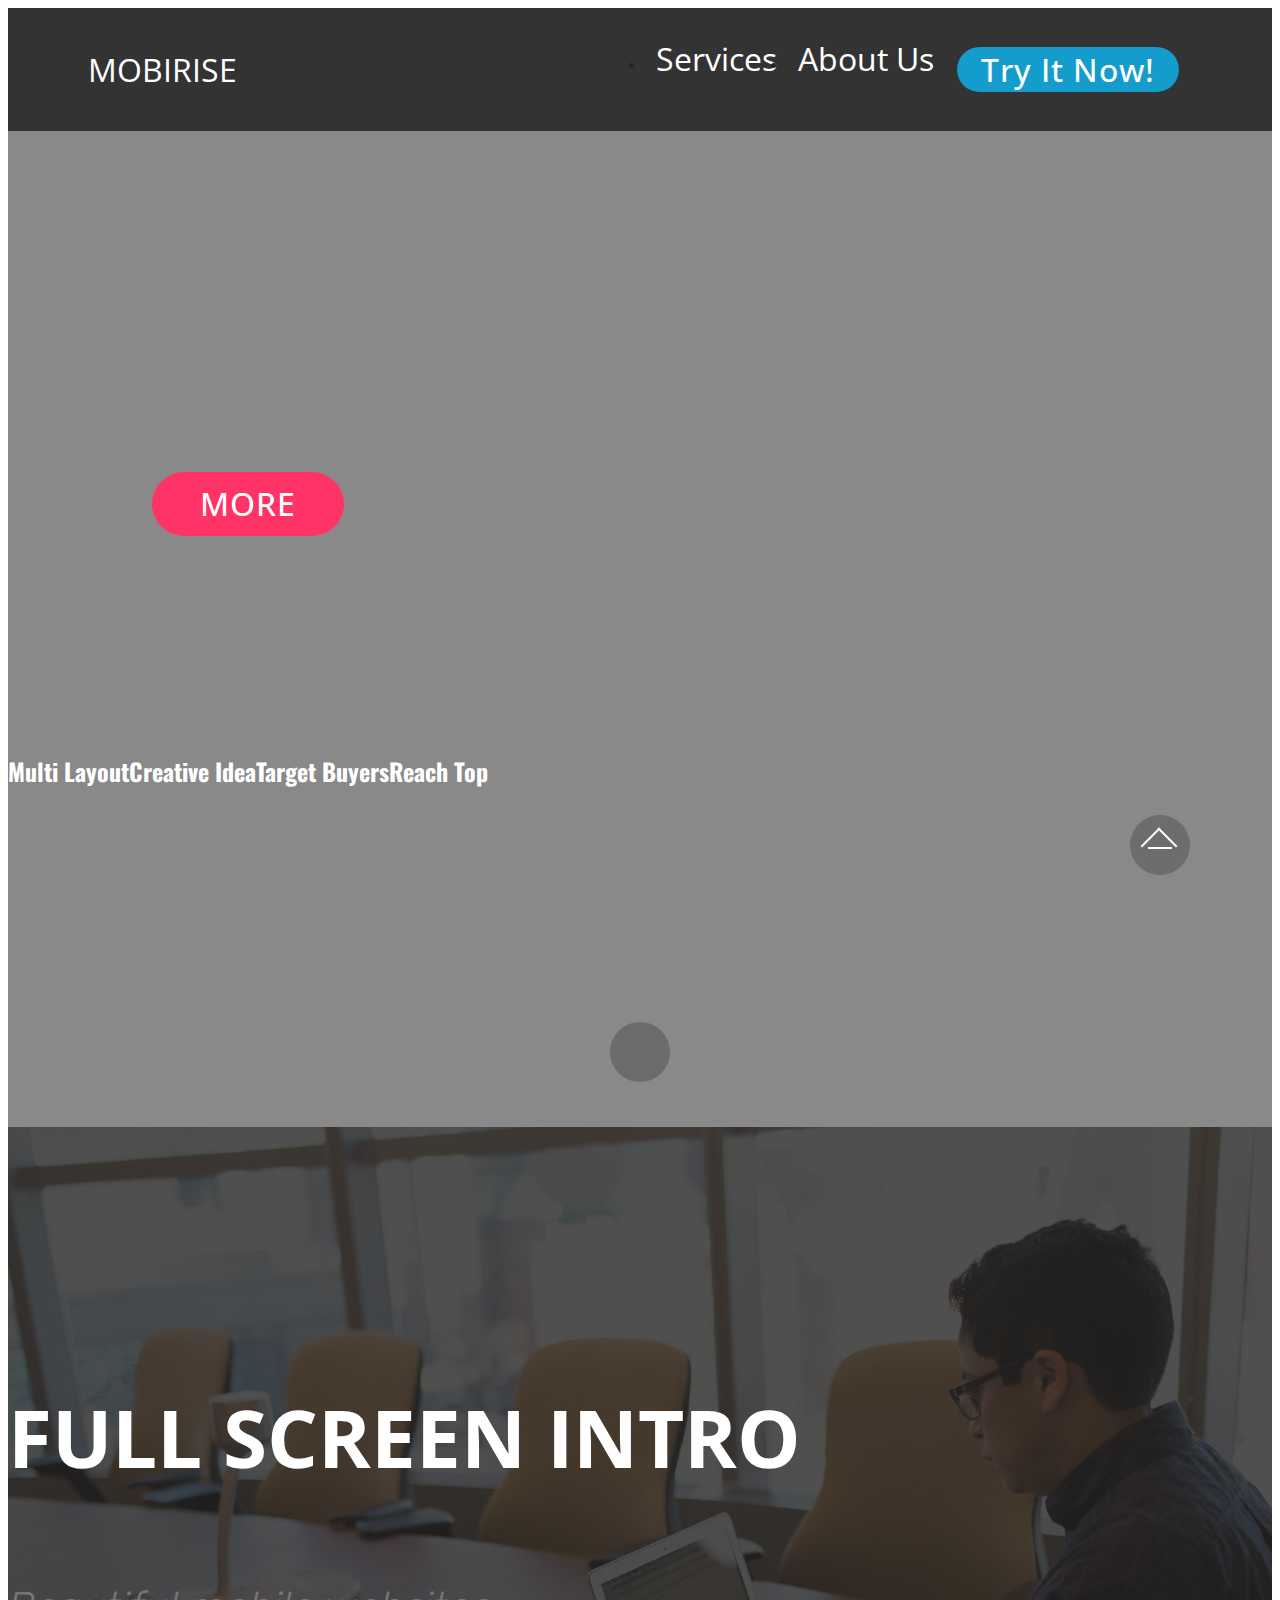
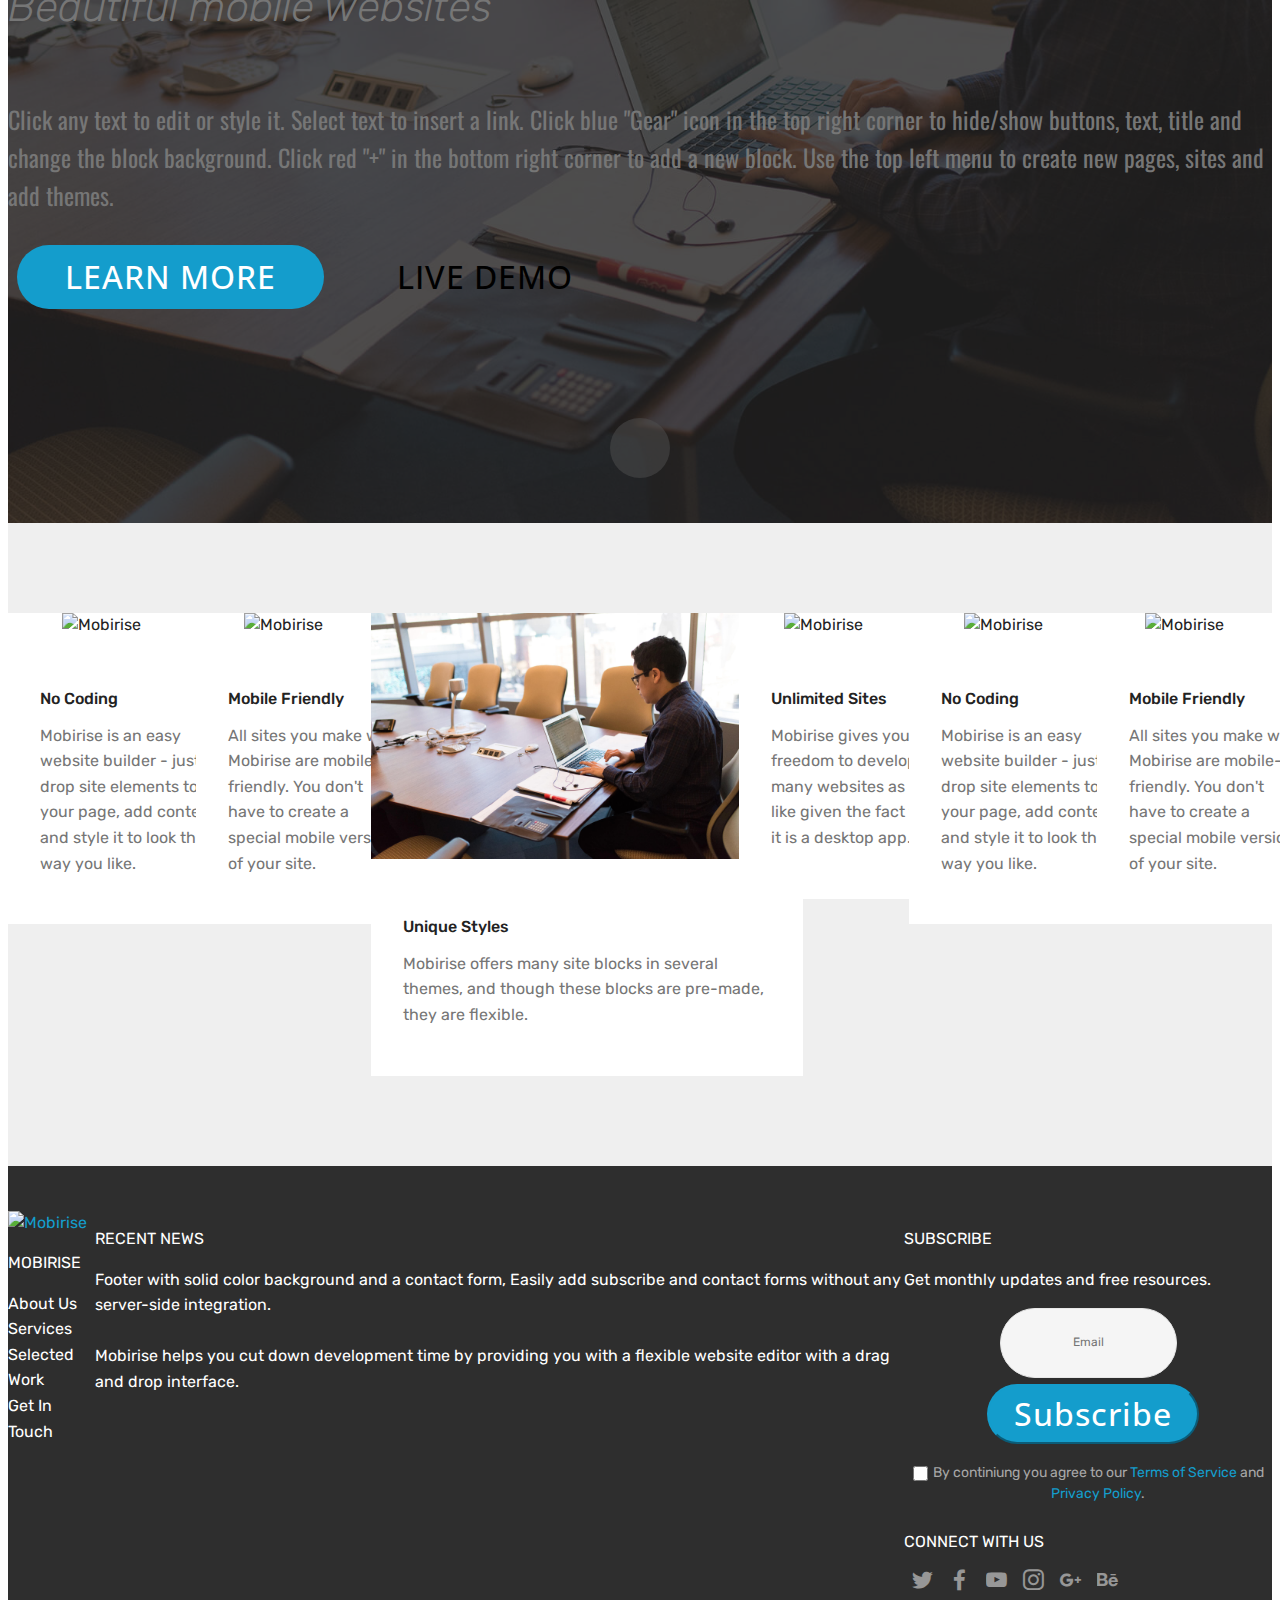
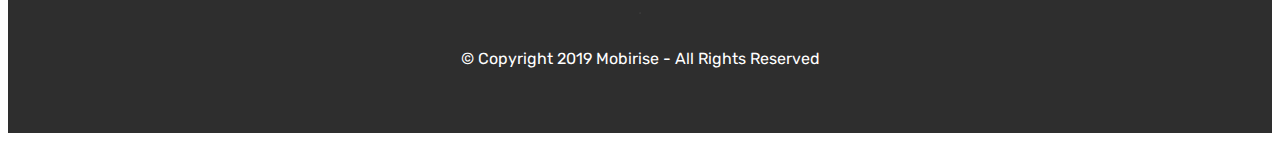
==== index.html @ ff85b0fd "create github pages" ====
<!DOCTYPE html>
<html  >
<head>
  <!-- Site made with Mobirise Website Builder v5.0.3, https://mobirise.com -->
  <meta charset="UTF-8">
  <meta http-equiv="X-UA-Compatible" content="IE=edge">
  <meta name="generator" content="Mobirise v5.0.3, mobirise.com">
  <meta name="viewport" content="width=device-width, initial-scale=1, minimum-scale=1">
  <link rel="shortcut icon" href="assets/images/logo2.png" type="image/x-icon">
  <meta name="description" content="">
  
  
  <title>系統服務</title>
  <link rel="stylesheet" href="assets/web/assets/mobirise-icons/mobirise-icons.css">
  <link rel="stylesheet" href="assets/bootstrap/css/bootstrap.min.css">
  <link rel="stylesheet" href="assets/bootstrap/css/bootstrap-grid.min.css">
  <link rel="stylesheet" href="assets/bootstrap/css/bootstrap-reboot.min.css">
  <link rel="stylesheet" href="assets/facebook-plugin/style.css">
  <link rel="stylesheet" href="assets/web/assets/gdpr-plugin/gdpr-styles.css">
  <link rel="stylesheet" href="assets/tether/tether.min.css">
  <link rel="stylesheet" href="assets/dropdown/css/style.css">
  <link rel="stylesheet" href="assets/animatecss/animate.min.css">
  <link rel="stylesheet" href="assets/socicon/css/styles.css">
  <link rel="stylesheet" href="assets/theme/css/style.css">
  <link rel="preload" as="style" href="assets/mobirise/css/mbr-additional.css"><link rel="stylesheet" href="assets/mobirise/css/mbr-additional.css" type="text/css">
  
  
  
</head>
<body>
  <section class="menu cid-rVsrfk19dD" once="menu" id="menu1-c">

    

    <nav class="navbar navbar-expand beta-menu navbar-dropdown align-items-center navbar-fixed-top navbar-toggleable-sm bg-color transparent">
        <button class="navbar-toggler navbar-toggler-right" type="button" data-toggle="collapse" data-target="#navbarSupportedContent" aria-controls="navbarSupportedContent" aria-expanded="false" aria-label="Toggle navigation">
            <div class="hamburger">
                <span></span>
                <span></span>
                <span></span>
                <span></span>
            </div>
        </button>
        <div class="menu-logo">
            <div class="navbar-brand">
                
                <span class="navbar-caption-wrap"><a class="navbar-caption text-white display-4" href="https://mobirise.co">
                        MOBIRISE
                    </a></span>
            </div>
        </div>
        <div class="collapse navbar-collapse" id="navbarSupportedContent">
            <ul class="navbar-nav nav-dropdown" data-app-modern-menu="true"><li class="nav-item">
                    <a class="nav-link link text-white display-4" href="https://mobirise.co">
                        
                        Services
                    </a>
                </li>
                <li class="nav-item">
                    <a class="nav-link link text-white display-4" href="https://mobirise.co">
                        
                        About Us
                    </a>
                </li></ul>
            <div class="navbar-buttons mbr-section-btn"><a class="btn btn-sm btn-primary display-4" href="https://mobirise.co">
                    
                    Try It Now!
                </a></div>
        </div>
    </nav>
</section>

<section class="engine"><a href="https://mobirise.info/a">online site builder</a></section><section class="header12 cid-rOR2mmFNSi mbr-fullscreen mbr-parallax-background" id="header12-9">

    

    <div class="mbr-overlay" style="opacity: 0.5; background-color: rgb(35, 35, 35);">
    </div>

    <div class="container  ">
            <div class="media-container">
                <div class="col-md-12 align-center">
                    <h1 class="mbr-section-title pb-3 mbr-white mbr-bold mbr-fonts-style display-1"></h1>
                    <p class="mbr-text pb-3 mbr-white mbr-fonts-style display-5"></p>
                    <div class="mbr-section-btn align-center py-2"><a class="btn btn-md btn-secondary display-4" href="https://mobirise.co">MORE</a></div>

                    <div class="icons-media-container mbr-white">
                        <div class="card col-12 col-md-6 col-lg-3">
                            <div class="icon-block">
                            <a href="https://mobirise.co/">
                                <span class="mbri-layers mbr-iconfont"></span>
                            </a>
                            </div>
                            <h5 class="mbr-fonts-style display-5">
                                Multi Layout
                            </h5>
                        </div>

                        <div class="card col-12 col-md-6 col-lg-3">
                            <div class="icon-block">
                                <a href="https://mobirise.co/">
                                    <span class="mbri-sun mbr-iconfont"></span>
                                </a>
                            </div>
                            <h5 class="mbr-fonts-style display-5">
                                Creative Idea
                            </h5>
                        </div>

                        <div class="card col-12 col-md-6 col-lg-3">
                            <div class="icon-block">
                                <a href="https://mobirise.co/">
                                    <span class="mbri-cash mbr-iconfont"></span>
                                </a>
                            </div>
                            <h5 class="mbr-fonts-style display-5">
                                Target Buyers
                            </h5>
                        </div>

                        <div class="card col-12 col-md-6 col-lg-3">
                            <div class="icon-block">
                                <a href="https://mobirise.co/">
                                    <span class="mbri-mobirise mbr-iconfont"></span>
                                </a>
                            </div>
                            <h5 class="mbr-fonts-style display-5">
                                Reach Top
                            </h5>
                        </div>
                    </div>
                </div>
            </div>
    </div>

    <div class="mbr-arrow hidden-sm-down" aria-hidden="true">
        <a href="#next">
            <i class="mbri-down mbr-iconfont"></i>
        </a>
    </div>
</section>

<section class="header9 cid-rP8wX7CVMk mbr-fullscreen mbr-parallax-background" id="header9-a">

    

    <div class="mbr-overlay" style="opacity: 0.8; background-color: rgb(35, 35, 35);">
    </div>

    <div class="container">
        <div class="media-container-column mbr-white col-lg-8 col-md-10">
            <h1 class="mbr-section-title align-left mbr-bold pb-3 mbr-fonts-style display-1">
                FULL SCREEN INTRO
            </h1>
            <h3 class="mbr-section-subtitle align-left mbr-light pb-3 mbr-fonts-style display-2">
                Beautiful mobile websites
            </h3>
            <p class="mbr-text align-left pb-3 mbr-fonts-style display-5">
                Click any text to edit or style it. Select text to insert a link. Click blue "Gear" icon in the top right corner to hide/show buttons, text, title and change the block background. Click red "+" in the bottom right corner to add a new block. Use the top left menu to create new pages, sites and add themes.
            </p>
            <div class="mbr-section-btn align-left">
                <a class="btn btn-md btn-primary display-4" href="https://mobirise.co">LEARN MORE</a>
                <a class="btn btn-md btn-black-outline display-4" href="https://mobirise.co">LIVE DEMO</a>
            </div>
        </div>
    </div>

    <div class="mbr-arrow hidden-sm-down" aria-hidden="true">
        <a href="#next">
            <i class="mbri-down mbr-iconfont"></i>
        </a>
    </div>
</section>

<section class="features17 cid-rXqMp1WFij" id="features17-d">
    
    

    
    <div class="container-fluid">
        <div class="media-container-row">
            <div class="card p-3 col-12 col-md-6 col-lg-2">
                <div class="card-wrapper">
                    <div class="card-img">
                        <img src="assets/images/background1.jpg" alt="Mobirise">
                    </div>
                    <div class="card-box">
                        <h4 class="card-title pb-3 mbr-fonts-style display-7">
                            No Coding
                        </h4>
                        <p class="mbr-text mbr-fonts-style display-7">
                            Mobirise is an easy website builder - just drop site elements to your page, add content and style it to look the way you like.
                        </p>
                    </div>
                </div>
            </div>

            <div class="card p-3 col-12 col-md-6 col-lg-2">
                <div class="card-wrapper">
                    <div class="card-img">
                        <img src="assets/images/background2.jpg" alt="Mobirise">
                    </div>
                    <div class="card-box">
                        <h4 class="card-title pb-3 mbr-fonts-style display-7">
                            Mobile Friendly
                        </h4>
                        <p class="mbr-text mbr-fonts-style display-7">
                            All sites you make with Mobirise are mobile-friendly. You don't have to create a special mobile version of your site.
                        </p>
                    </div>
                </div>
            </div>

            <div class="card p-3 col-12 col-md-6 col-lg-2">
                <div class="card-wrapper">
                    <div class="card-img">
                        <img src="assets/images/background3.jpg" alt="Mobirise">
                    </div>
                    <div class="card-box">
                        <h4 class="card-title pb-3 mbr-fonts-style display-7">
                            Unique Styles
                        </h4>
                        <p class="mbr-text mbr-fonts-style display-7">
                            Mobirise offers many site blocks in several themes, and though these blocks are pre-made, they are flexible.
                        </p>
                    </div>
                </div>
            </div>

            <div class="card p-3 col-12 col-md-6 col-lg-2">
                <div class="card-wrapper">
                    <div class="card-img">
                        <img src="assets/images/background4.jpg" alt="Mobirise">
                    </div>
                    <div class="card-box">
                        <h4 class="card-title pb-3 mbr-fonts-style display-7">
                            Unlimited Sites
                        </h4>
                        <p class="mbr-text mbr-fonts-style display-7">
                           Mobirise gives you the freedom to develop as many websites as you like given the fact that it is a desktop app.
                        </p>
                    </div>
                </div>
            </div>
            <div class="card p-3 col-12 col-md-6 col-lg-2">
                <div class="card-wrapper">
                    <div class="card-img">
                        <img src="assets/images/background5.jpg" alt="Mobirise">
                    </div>
                    <div class="card-box">
                        <h4 class="card-title pb-3 mbr-fonts-style display-7">
                            No Coding
                        </h4>
                        <p class="mbr-text mbr-fonts-style display-7">
                            Mobirise is an easy website builder - just drop site elements to your page, add content and style it to look the way you like.
                        </p>
                    </div>
                </div>
            </div>
            <div class="card p-3 col-12 col-md-6 col-lg-2">
                <div class="card-wrapper">
                    <div class="card-img">
                        <img src="assets/images/background6.jpg" alt="Mobirise">
                    </div>
                    <div class="card-box">
                        <h4 class="card-title pb-3 mbr-fonts-style display-7">
                            Mobile Friendly
                        </h4>
                        <p class="mbr-text mbr-fonts-style display-7">
                            All sites you make with Mobirise are mobile-friendly. You don't have to create a special mobile version of your site.
                        </p>
                    </div>
                </div>
            </div>
        </div>
    </div>
</section>

<section class="footer4 cid-rNjkj7X43v" id="footer4-8">

    

    

    <div class="container">
        <div class="media-container-row content mbr-white">
            <div class="col-md-3 col-sm-4">
                <div class="mb-3 img-logo">
                    <a href="https://mobirise.co/">
                        <img src="assets/images/logo2.png" alt="Mobirise">
                    </a>
                </div>
                <p class="mb-3 mbr-fonts-style foot-title display-7">
                    MOBIRISE
                </p>
                <p class="mbr-text mbr-fonts-style mbr-links-column display-7">
                    <a href="#" class="text-white">About Us</a>
                    <br><a href="#" class="text-white">Services</a>
                    <br><a href="#" class="text-white">Selected Work</a>
                    <br><a href="#" class="text-white">Get In Touch</a>
                </p>
            </div>
            <div class="col-md-4 col-sm-8">
                <p class="mb-4 foot-title mbr-fonts-style display-7">
                    RECENT NEWS
                </p>
                <p class="mbr-text mbr-fonts-style foot-text display-7">
                    Footer with solid color background and a contact form, Easily add subscribe and contact forms without any server-side integration.
                    <br>
                    <br>Mobirise helps you cut down development time by providing you with a flexible website editor with a drag and drop interface.
                </p>
            </div>
            <div class="col-md-4 offset-md-1 col-sm-12">
                <p class="mb-4 foot-title mbr-fonts-style display-7">
                    SUBSCRIBE
                </p>
                <p class="mbr-text mbr-fonts-style form-text display-7">
                    Get monthly updates and free resources.
                </p>
                <div class="media-container-column" data-form-type="formoid">
                    <!---Formbuilder Form--->
                    <form action="https://mobirise.com/" method="POST" class="mbr-form form-with-styler" data-form-title="Mobirise Form"><input type="hidden" name="email" data-form-email="true" value="cscM9CAq0B5hfAIA4aOIum0fn1xAQToRyAWFrDdq2fOluFoKTPD9zyYdcFbrLe0thDllhW+vwhMWwIg7BCNuyrxPgBBIg+sRj7ZKD6SE5OFn5y5VKpuSvpov4MZ6Ruzo">
                        <div class="row form-inline justify-content-center">
                            <div hidden="hidden" data-form-alert="" class="alert alert-success col-12">Thanks for filling out the form!</div>
                            <div hidden="hidden" data-form-alert-danger="" class="alert alert-danger col-12">
                                                    </div>
                        </div>
                        <div class="dragArea row form-inline justify-content-center">
                            <div class="col-auto  form-group " data-for="email">
                                <input type="email" name="email" placeholder="Email" data-form-field="Email" required="required" class="form-control input-sm input-inverse my-2 display-7" id="email-footer4-8">
                            </div>
                            <div class="col-auto  input-group-btn  m-2">
                                <button type="submit" class="btn btn-primary m-0 display-4">Subscribe</button>
                            </div>
                        </div>
                    <span class="gdpr-block">
<label>
<span class="textGDPR" style="color: #a7a7a7"><input type="checkbox" name="gdpr" id="gdpr-footer4-8" required="">By continiung you agree to our <a style="color: #149dcc; text-decoration: none;" href="terms.html">Terms of Service</a> and <a style="color: #149dcc; text-decoration: none;" href="policy.html">Privacy Policy</a>.</span>
</label>
</span></form><!---Formbuilder Form--->
                </div>
                <p class="mb-4 mbr-fonts-style foot-title display-7">
                    CONNECT WITH US
                </p>
                <div class="social-list pl-0 mb-0">
                        <div class="soc-item">
                            <a href="https://twitter.com/mobirise" target="_blank">
                                <span class="socicon-twitter socicon mbr-iconfont mbr-iconfont-social"></span>
                            </a>
                        </div>
                        <div class="soc-item">
                            <a href="https://www.facebook.com/pages/Mobirise/1616226671953247" target="_blank">
                                <span class="socicon-facebook socicon mbr-iconfont mbr-iconfont-social"></span>
                            </a>
                        </div>
                        <div class="soc-item">
                            <a href="https://www.youtube.com/c/mobirise" target="_blank">
                                <span class="socicon-youtube socicon mbr-iconfont mbr-iconfont-social"></span>
                            </a>
                        </div>
                        <div class="soc-item">
                            <a href="https://instagram.com/mobirise" target="_blank">
                                <span class="socicon-instagram socicon mbr-iconfont mbr-iconfont-social"></span>
                            </a>
                        </div>
                        <div class="soc-item">
                            <a href="https://plus.google.com/u/0/+Mobirise" target="_blank">
                                <span class="socicon-googleplus socicon mbr-iconfont mbr-iconfont-social"></span>
                            </a>
                        </div>
                        <div class="soc-item">
                            <a href="https://www.behance.net/Mobirise" target="_blank">
                                <span class="socicon-behance socicon mbr-iconfont mbr-iconfont-social"></span>
                            </a>
                        </div>
                </div>
            </div>
        </div>
        <div class="footer-lower">
            <div class="media-container-row">
                <div class="col-sm-12">
                    <hr>
                </div>
            </div>
            <div class="media-container-row mbr-white">
                <div class="col-sm-12 copyright">
                    <p class="mbr-text mbr-fonts-style display-7">
                        © Copyright 2019 Mobirise - All Rights Reserved
                    </p>
                </div>
            </div>
        </div>
    </div>
</section>


  <script src="assets/web/assets/jquery/jquery.min.js"></script>
  <script src="assets/popper/popper.min.js"></script>
  <script src="assets/bootstrap/js/bootstrap.min.js"></script>
  <script src="https://connect.facebook.net/en_US/sdk.js#xfbml=1&version=v2.5"></script>
  <script src="https://apis.google.com/js/plusone.js"></script>
  <script src="assets/facebook-plugin/facebook-script.js"></script>
  <script src="assets/tether/tether.min.js"></script>
  <script src="assets/smoothscroll/smooth-scroll.js"></script>
  <script src="assets/dropdown/js/nav-dropdown.js"></script>
  <script src="assets/dropdown/js/navbar-dropdown.js"></script>
  <script src="assets/touchswipe/jquery.touch-swipe.min.js"></script>
  <script src="assets/viewportchecker/jquery.viewportchecker.js"></script>
  <script src="assets/vimeoplayer/jquery.mb.vimeo_player.js"></script>
  <script src="assets/parallax/jarallax.min.js"></script>
  <script src="assets/theme/js/script.js"></script>
  <script src="assets/formoid/formoid.min.js"></script>
  
  
 <div id="scrollToTop" class="scrollToTop mbr-arrow-up"><a style="text-align: center;"><i class="mbr-arrow-up-icon mbr-arrow-up-icon-cm cm-icon cm-icon-smallarrow-up"></i></a></div>
    <input name="animation" type="hidden">
  </body>
</html>
---- assets/web/assets/mobirise-icons/mobirise-icons.css ----
@font-face {
  font-family: 'MobiriseIcons';
  src:  url('mobirise-icons.eot?spat4u');
  src:  url('mobirise-icons.eot?spat4u#iefix') format('embedded-opentype'),
    url('mobirise-icons.ttf?spat4u') format('truetype'),
    url('mobirise-icons.woff?spat4u') format('woff'),
    url('mobirise-icons.svg?spat4u#MobiriseIcons') format('svg');
  font-weight: normal;
  font-style: normal;
  font-display: swap;
}

[class^="mbri-"], [class*=" mbri-"] {
  /* use !important to prevent issues with browser extensions that change fonts */
  font-family: MobiriseIcons !important;
  speak: none;
  font-style: normal;
  font-weight: normal;
  font-variant: normal;
  text-transform: none;
  line-height: 1;

  /* Better Font Rendering =========== */
  -webkit-font-smoothing: antialiased;
  -moz-osx-font-smoothing: grayscale;
}

.mbri-add-submenu:before {
  content: "\e900";
}
.mbri-alert:before {
  content: "\e901";
}
.mbri-align-center:before {
  content: "\e902";
}
.mbri-align-justify:before {
  content: "\e903";
}
.mbri-align-left:before {
  content: "\e904";
}
.mbri-align-right:before {
  content: "\e905";
}
.mbri-android:before {
  content: "\e906";
}
.mbri-apple:before {
  content: "\e907";
}
.mbri-arrow-down:before {
  content: "\e908";
}
.mbri-arrow-next:before {
  content: "\e909";
}
.mbri-arrow-prev:before {
  content: "\e90a";
}
.mbri-arrow-up:before {
  content: "\e90b";
}
.mbri-bold:before {
  content: "\e90c";
}
.mbri-bookmark:before {
  content: "\e90d";
}
.mbri-bootstrap:before {
  content: "\e90e";
}
.mbri-briefcase:before {
  content: "\e90f";
}
.mbri-browse:before {
  content: "\e910";
}
.mbri-bulleted-list:before {
  content: "\e911";
}
.mbri-calendar:before {
  content: "\e912";
}
.mbri-camera:before {
  content: "\e913";
}
.mbri-cart-add:before {
  content: "\e914";
}
.mbri-cart-full:before {
  content: "\e915";
}
.mbri-cash:before {
  content: "\e916";
}
.mbri-change-style:before {
  content: "\e917";
}
.mbri-chat:before {
  content: "\e918";
}
.mbri-clock:before {
  content: "\e919";
}
.mbri-close:before {
  content: "\e91a";
}
.mbri-cloud:before {
  content: "\e91b";
}
.mbri-code:before {
  content: "\e91c";
}
.mbri-contact-form:before {
  content: "\e91d";
}
.mbri-credit-card:before {
  content: "\e91e";
}
.mbri-cursor-click:before {
  content: "\e91f";
}
.mbri-cust-feedback:before {
  content: "\e920";
}
.mbri-database:before {
  content: "\e921";
}
.mbri-delivery:before {
  content: "\e922";
}
.mbri-desktop:before {
  content: "\e923";
}
.mbri-devices:before {
  content: "\e924";
}
.mbri-down:before {
  content: "\e925";
}
.mbri-download:before {
  content: "\e989";
}
.mbri-drag-n-drop:before {
  content: "\e927";
}
.mbri-drag-n-drop2:before {
  content: "\e928";
}
.mbri-edit:before {
  content: "\e929";
}
.mbri-edit2:before {
  content: "\e92a";
}
.mbri-error:before {
  content: "\e92b";
}
.mbri-extension:before {
  content: "\e92c";
}
.mbri-features:before {
  content: "\e92d";
}
.mbri-file:before {
  content: "\e92e";
}
.mbri-flag:before {
  content: "\e92f";
}
.mbri-folder:before {
  content: "\e930";
}
.mbri-gift:before {
  content: "\e931";
}
.mbri-github:before {
  content: "\e932";
}
.mbri-globe:before {
  content: "\e933";
}
.mbri-globe-2:before {
  content: "\e934";
}
.mbri-growing-chart:before {
  content: "\e935";
}
.mbri-hearth:before {
  content: "\e936";
}
.mbri-help:before {
  content: "\e937";
}
.mbri-home:before {
  content: "\e938";
}
.mbri-hot-cup:before {
  content: "\e939";
}
.mbri-idea:before {
  content: "\e93a";
}
.mbri-image-gallery:before {
  content: "\e93b";
}
.mbri-image-slider:before {
  content: "\e93c";
}
.mbri-info:before {
  content: "\e93d";
}
.mbri-italic:before {
  content: "\e93e";
}
.mbri-key:before {
  content: "\e93f";
}
.mbri-laptop:before {
  content: "\e940";
}
.mbri-layers:before {
  content: "\e941";
}
.mbri-left-right:before {
  content: "\e942";
}
.mbri-left:before {
  content: "\e943";
}
.mbri-letter:before {
  content: "\e944";
}
.mbri-like:before {
  content: "\e945";
}
.mbri-link:before {
  content: "\e946";
}
.mbri-lock:before {
  content: "\e947";
}
.mbri-login:before {
  content: "\e948";
}
.mbri-logout:before {
  content: "\e949";
}
.mbri-magic-stick:before {
  content: "\e94a";
}
.mbri-map-pin:before {
  content: "\e94b";
}
.mbri-menu:before {
  content: "\e94c";
}
.mbri-mobile:before {
  content: "\e94d";
}
.mbri-mobile2:before {
  content: "\e94e";
}
.mbri-mobirise:before {
  content: "\e94f";
}
.mbri-more-horizontal:before {
  content: "\e950";
}
.mbri-more-vertical:before {
  content: "\e951";
}
.mbri-music:before {
  content: "\e952";
}
.mbri-new-file:before {
  content: "\e953";
}
.mbri-numbered-list:before {
  content: "\e954";
}
.mbri-opened-folder:before {
  content: "\e955";
}
.mbri-pages:before {
  content: "\e956";
}
.mbri-paper-plane:before {
  content: "\e957";
}
.mbri-paperclip:before {
  content: "\e958";
}
.mbri-photo:before {
  content: "\e959";
}
.mbri-photos:before {
  content: "\e95a";
}
.mbri-pin:before {
  content: "\e95b";
}
.mbri-play:before {
  content: "\e95c";
}
.mbri-plus:before {
  content: "\e95d";
}
.mbri-preview:before {
  content: "\e95e";
}
.mbri-print:before {
  content: "\e95f";
}
.mbri-protect:before {
  content: "\e960";
}
.mbri-question:before {
  content: "\e961";
}
.mbri-quote-left:before {
  content: "\e962";
}
.mbri-quote-right:before {
  content: "\e963";
}
.mbri-refresh:before {
  content: "\e964";
}
.mbri-responsive:before {
  content: "\e965";
}
.mbri-right:before {
  content: "\e966";
}
.mbri-rocket:before {
  content: "\e967";
}
.mbri-sad-face:before {
  content: "\e968";
}
.mbri-sale:before {
  content: "\e969";
}
.mbri-save:before {
  content: "\e96a";
}
.mbri-search:before {
  content: "\e96b";
}
.mbri-setting:before {
  content: "\e96c";
}
.mbri-setting2:before {
  content: "\e96d";
}
.mbri-setting3:before {
  content: "\e96e";
}
.mbri-share:before {
  content: "\e96f";
}
.mbri-shopping-bag:before {
  content: "\e970";
}
.mbri-shopping-basket:before {
  content: "\e971";
}
.mbri-shopping-cart:before {
  content: "\e972";
}
.mbri-sites:before {
  content: "\e973";
}
.mbri-smile-face:before {
  content: "\e974";
}
.mbri-speed:before {
  content: "\e975";
}
.mbri-star:before {
  content: "\e976";
}
.mbri-success:before {
  content: "\e977";
}
.mbri-sun:before {
  content: "\e978";
}
.mbri-sun2:before {
  content: "\e979";
}
.mbri-tablet:before {
  content: "\e97a";
}
.mbri-tablet-vertical:before {
  content: "\e97b";
}
.mbri-target:before {
  content: "\e97c";
}
.mbri-timer:before {
  content: "\e97d";
}
.mbri-to-ftp:before {
  content: "\e97e";
}
.mbri-to-local-drive:before {
  content: "\e97f";
}
.mbri-touch-swipe:before {
  content: "\e980";
}
.mbri-touch:before {
  content: "\e981";
}
.mbri-trash:before {
  content: "\e982";
}
.mbri-underline:before {
  content: "\e983";
}
.mbri-unlink:before {
  content: "\e984";
}
.mbri-unlock:before {
  content: "\e985";
}
.mbri-up-down:before {
  content: "\e986";
}
.mbri-up:before {
  content: "\e987";
}
.mbri-update:before {
  content: "\e988";
}
.mbri-upload:before {
 content: "\e926"; 
}
.mbri-user:before {
  content: "\e98a";
}
.mbri-user2:before {
  content: "\e98b";
}
.mbri-users:before {
  content: "\e98c";
}
.mbri-video:before {
  content: "\e98d";
}
.mbri-video-play:before {
  content: "\e98e";
}
.mbri-watch:before {
  content: "\e98f";
}
.mbri-website-theme:before {
  content: "\e990";
}
.mbri-wifi:before {
  content: "\e991";
}
.mbri-windows:before {
  content: "\e992";
}
.mbri-zoom-out:before {
  content: "\e993";
}
.mbri-redo:before {
  content: "\e994";
}
.mbri-undo:before {
  content: "\e995";
}
---- assets/facebook-plugin/style.css ----
.mbr-section.mbr-section__comments{
    position: relative;
}
.mbr-section__comments{
    background-size: cover;
}
.addons-container {
  position: relative;
  margin-left: auto;
  margin-right: auto;
  padding-right: 15px;
  padding-left: 15px; }
  @media (min-width: 576px) {
    .addons-container {
      padding-right: 15px;
      padding-left: 15px; } }
  @media (min-width: 768px) {
    .addons-container {
      padding-right: 15px;
      padding-left: 15px; } }
  @media (min-width: 992px) {
    .addons-container {
      padding-right: 15px;
      padding-left: 15px; } }
  @media (min-width: 1200px) {
    .addons-container {
      padding-right: 15px;
      padding-left: 15px; } }
  @media (min-width: 576px) {
    .addons-container {
      width: 540px;
      max-width: 100%; } }
  @media (min-width: 768px) {
    .addons-container {
      width: 720px;
      max-width: 100%; } }
  @media (min-width: 992px) {
    .addons-container {
      width: 960px;
      max-width: 100%; } }
  @media (min-width: 1200px) {
    .addons-container {
      width: 1140px;
      max-width: 100%; } }

.addons-container-inner{
    position: relative;
    width: 100%;
    min-height: 1px;
    padding-right: 15px;
    padding-left: 15px;
}
@media (min-width: 567px) {
    .addons-container-inner{
        -ms-flex: 0 0 66.666667%;
        flex: 0 0 66.666667%;
        max-width: 66.666667%;
    }
}
.addons-row{
    display: flex;
    justify-content:center;
}
---- assets/web/assets/gdpr-plugin/gdpr-styles.css ----
.gdpr-block {
    padding: 10px;
    font-size: 14px;
    display: block;
    width: 100%;
    text-align: center;
}
.gdpr-block.covert {
	display: none;
}
.textGDPR {
    position: relative;
}
.gdpr-block label span.textGDPR input[name='gdpr']{
    width: 15px;
    height: 15px;
    margin: 0;
    position: absolute;
    top: 2px;
    left: -20px;
}
.gdpr-block label {
    color: #a7a7a7;
    vertical-align: middle;
    user-select: none;
    margin-bottom: 0;
}
---- assets/socicon/css/styles.css ----
@charset "UTF-8";

@font-face {
  font-family: 'Socicon';
  src:  url('../fonts/socicon.eot');
  src:  url('../fonts/socicon.eot?#iefix') format('embedded-opentype'),
    url('../fonts/socicon.woff2') format('woff2'),
    url('../fonts/socicon.ttf') format('truetype'),
    url('../fonts/socicon.woff') format('woff'),
    url('../fonts/socicon.svg#socicon') format('svg');
  font-weight: normal;
  font-style: normal;
}

[data-icon]:before {
  font-family: "socicon" !important;
  content: attr(data-icon);
  font-style: normal !important;
  font-weight: normal !important;
  font-variant: normal !important;
  text-transform: none !important;
  speak: none;
  line-height: 1;
  -webkit-font-smoothing: antialiased;
  -moz-osx-font-smoothing: grayscale;
}

[class^="socicon-"], [class*=" socicon-"] {
  /* use !important to prevent issues with browser extensions that change fonts */
  font-family: 'Socicon' !important;
  speak: none;
  font-style: normal;
  font-weight: normal;
  font-variant: normal;
  text-transform: none;
  line-height: 1;

  /* Better Font Rendering =========== */
  -webkit-font-smoothing: antialiased;
  -moz-osx-font-smoothing: grayscale;
}

.socicon-eitaa:before {
  content: "\e97c";
}
.socicon-soroush:before {
  content: "\e97d";
}
.socicon-bale:before {
  content: "\e97e";
}
.socicon-zazzle:before {
  content: "\e97b";
}
.socicon-society6:before {
  content: "\e97a";
}
.socicon-redbubble:before {
  content: "\e979";
}
.socicon-avvo:before {
  content: "\e978";
}
.socicon-stitcher:before {
  content: "\e977";
}
.socicon-googlehangouts:before {
  content: "\e974";
}
.socicon-dlive:before {
  content: "\e975";
}
.socicon-vsco:before {
  content: "\e976";
}
.socicon-flipboard:before {
  content: "\e973";
}
.socicon-ubuntu:before {
  content: "\e958";
}
.socicon-artstation:before {
  content: "\e959";
}
.socicon-invision:before {
  content: "\e95a";
}
.socicon-torial:before {
  content: "\e95b";
}
.socicon-collectorz:before {
  content: "\e95c";
}
.socicon-seenthis:before {
  content: "\e95d";
}
.socicon-googleplaymusic:before {
  content: "\e95e";
}
.socicon-debian:before {
  content: "\e95f";
}
.socicon-filmfreeway:before {
  content: "\e960";
}
.socicon-gnome:before {
  content: "\e961";
}
.socicon-itchio:before {
  content: "\e962";
}
.socicon-jamendo:before {
  content: "\e963";
}
.socicon-mix:before {
  content: "\e964";
}
.socicon-sharepoint:before {
  content: "\e965";
}
.socicon-tinder:before {
  content: "\e966";
}
.socicon-windguru:before {
  content: "\e967";
}
.socicon-cdbaby:before {
  content: "\e968";
}
.socicon-elementaryos:before {
  content: "\e969";
}
.socicon-stage32:before {
  content: "\e96a";
}
.socicon-tiktok:before {
  content: "\e96b";
}
.socicon-gitter:before {
  content: "\e96c";
}
.socicon-letterboxd:before {
  content: "\e96d";
}
.socicon-threema:before {
  content: "\e96e";
}
.socicon-splice:before {
  content: "\e96f";
}
.socicon-metapop:before {
  content: "\e970";
}
.socicon-naver:before {
  content: "\e971";
}
.socicon-remote:before {
  content: "\e972";
}
.socicon-internet:before {
  content: "\e957";
}
.socicon-moddb:before {
  content: "\e94b";
}
.socicon-indiedb:before {
  content: "\e94c";
}
.socicon-traxsource:before {
  content: "\e94d";
}
.socicon-gamefor:before {
  content: "\e94e";
}
.socicon-pixiv:before {
  content: "\e94f";
}
.socicon-myanimelist:before {
  content: "\e950";
}
.socicon-blackberry:before {
  content: "\e951";
}
.socicon-wickr:before {
  content: "\e952";
}
.socicon-spip:before {
  content: "\e953";
}
.socicon-napster:before {
  content: "\e954";
}
.socicon-beatport:before {
  content: "\e955";
}
.socicon-hackerone:before {
  content: "\e956";
}
.socicon-hackernews:before {
  content: "\e946";
}
.socicon-smashwords:before {
  content: "\e947";
}
.socicon-kobo:before {
  content: "\e948";
}
.socicon-bookbub:before {
  content: "\e949";
}
.socicon-mailru:before {
  content: "\e94a";
}
.socicon-gitlab:before {
  content: "\e945";
}
.socicon-instructables:before {
  content: "\e944";
}
.socicon-portfolio:before {
  content: "\e943";
}
.socicon-codered:before {
  content: "\e940";
}
.socicon-origin:before {
  content: "\e941";
}
.socicon-nextdoor:before {
  content: "\e942";
}
.socicon-udemy:before {
  content: "\e93f";
}
.socicon-livemaster:before {
  content: "\e93e";
}
.socicon-crunchbase:before {
  content: "\e93b";
}
.socicon-homefy:before {
  content: "\e93c";
}
.socicon-calendly:before {
  content: "\e93d";
}
.socicon-realtor:before {
  content: "\e90f";
}
.socicon-tidal:before {
  content: "\e910";
}
.socicon-qobuz:before {
  content: "\e911";
}
.socicon-natgeo:before {
  content: "\e912";
}
.socicon-mastodon:before {
  content: "\e913";
}
.socicon-unsplash:before {
  content: "\e914";
}
.socicon-homeadvisor:before {
  content: "\e915";
}
.socicon-angieslist:before {
  content: "\e916";
}
.socicon-codepen:before {
  content: "\e917";
}
.socicon-slack:before {
  content: "\e918";
}
.socicon-openaigym:before {
  content: "\e919";
}
.socicon-logmein:before {
  content: "\e91a";
}
.socicon-fiverr:before {
  content: "\e91b";
}
.socicon-gotomeeting:before {
  content: "\e91c";
}
.socicon-aliexpress:before {
  content: "\e91d";
}
.socicon-guru:before {
  content: "\e91e";
}
.socicon-appstore:before {
  content: "\e91f";
}
.socicon-homes:before {
  content: "\e920";
}
.socicon-zoom:before {
  content: "\e921";
}
.socicon-alibaba:before {
  content: "\e922";
}
.socicon-craigslist:before {
  content: "\e923";
}
.socicon-wix:before {
  content: "\e924";
}
.socicon-redfin:before {
  content: "\e925";
}
.socicon-googlecalendar:before {
  content: "\e926";
}
.socicon-shopify:before {
  content: "\e927";
}
.socicon-freelancer:before {
  content: "\e928";
}
.socicon-seedrs:before {
  content: "\e929";
}
.socicon-bing:before {
  content: "\e92a";
}
.socicon-doodle:before {
  content: "\e92b";
}
.socicon-bonanza:before {
  content: "\e92c";
}
.socicon-squarespace:before {
  content: "\e92d";
}
.socicon-toptal:before {
  content: "\e92e";
}
.socicon-gust:before {
  content: "\e92f";
}
.socicon-ask:before {
  content: "\e930";
}
.socicon-trulia:before {
  content: "\e931";
}
.socicon-loomly:before {
  content: "\e932";
}
.socicon-ghost:before {
  content: "\e933";
}
.socicon-upwork:before {
  content: "\e934";
}
.socicon-fundable:before {
  content: "\e935";
}
.socicon-booking:before {
  content: "\e936";
}
.socicon-googlemaps:before {
  content: "\e937";
}
.socicon-zillow:before {
  content: "\e938";
}
.socicon-niconico:before {
  content: "\e939";
}
.socicon-toneden:before {
  content: "\e93a";
}
.socicon-augment:before {
  content: "\e908";
}
.socicon-bitbucket:before {
  content: "\e909";
}
.socicon-fyuse:before {
  content: "\e90a";
}
.socicon-yt-gaming:before {
  content: "\e90b";
}
.socicon-sketchfab:before {
  content: "\e90c";
}
.socicon-mobcrush:before {
  content: "\e90d";
}
.socicon-microsoft:before {
  content: "\e90e";
}
.socicon-pandora:before {
  content: "\e907";
}
.socicon-messenger:before {
  content: "\e906";
}
.socicon-gamewisp:before {
  content: "\e905";
}
.socicon-bloglovin:before {
  content: "\e904";
}
.socicon-tunein:before {
  content: "\e903";
}
.socicon-gamejolt:before {
  content: "\e901";
}
.socicon-trello:before {
  content: "\e902";
}
.socicon-spreadshirt:before {
  content: "\e900";
}
.socicon-500px:before {
  content: "\e000";
}
.socicon-8tracks:before {
  content: "\e001";
}
.socicon-airbnb:before {
  content: "\e002";
}
.socicon-alliance:before {
  content: "\e003";
}
.socicon-amazon:before {
  content: "\e004";
}
.socicon-amplement:before {
  content: "\e005";
}
.socicon-android:before {
  content: "\e006";
}
.socicon-angellist:before {
  content: "\e007";
}
.socicon-apple:before {
  content: "\e008";
}
.socicon-appnet:before {
  content: "\e009";
}
.socicon-baidu:before {
  content: "\e00a";
}
.socicon-bandcamp:before {
  content: "\e00b";
}
.socicon-battlenet:before {
  content: "\e00c";
}
.socicon-mixer:before {
  content: "\e00d";
}
.socicon-bebee:before {
  content: "\e00e";
}
.socicon-bebo:before {
  content: "\e00f";
}
.socicon-behance:before {
  content: "\e010";
}
.socicon-blizzard:before {
  content: "\e011";
}
.socicon-blogger:before {
  content: "\e012";
}
.socicon-buffer:before {
  content: "\e013";
}
.socicon-chrome:before {
  content: "\e014";
}
.socicon-coderwall:before {
  content: "\e015";
}
.socicon-curse:before {
  content: "\e016";
}
.socicon-dailymotion:before {
  content: "\e017";
}
.socicon-deezer:before {
  content: "\e018";
}
.socicon-delicious:before {
  content: "\e019";
}
.socicon-deviantart:before {
  content: "\e01a";
}
.socicon-diablo:before {
  content: "\e01b";
}
.socicon-digg:before {
  content: "\e01c";
}
.socicon-discord:before {
  content: "\e01d";
}
.socicon-disqus:before {
  content: "\e01e";
}
.socicon-douban:before {
  content: "\e01f";
}
.socicon-draugiem:before {
  content: "\e020";
}
.socicon-dribbble:before {
  content: "\e021";
}
.socicon-drupal:before {
  content: "\e022";
}
.socicon-ebay:before {
  content: "\e023";
}
.socicon-ello:before {
  content: "\e024";
}
.socicon-endomodo:before {
  content: "\e025";
}
.socicon-envato:before {
  content: "\e026";
}
.socicon-etsy:before {
  content: "\e027";
}
.socicon-facebook:before {
  content: "\e028";
}
.socicon-feedburner:before {
  content: "\e029";
}
.socicon-filmweb:before {
  content: "\e02a";
}
.socicon-firefox:before {
  content: "\e02b";
}
.socicon-flattr:before {
  content: "\e02c";
}
.socicon-flickr:before {
  content: "\e02d";
}
.socicon-formulr:before {
  content: "\e02e";
}
.socicon-forrst:before {
  content: "\e02f";
}
.socicon-foursquare:before {
  content: "\e030";
}
.socicon-friendfeed:before {
  content: "\e031";
}
.socicon-github:before {
  content: "\e032";
}
.socicon-goodreads:before {
  content: "\e033";
}
.socicon-google:before {
  content: "\e034";
}
.socicon-googlescholar:before {
  content: "\e035";
}
.socicon-googlegroups:before {
  content: "\e036";
}
.socicon-googlephotos:before {
  content: "\e037";
}
.socicon-googleplus:before {
  content: "\e038";
}
.socicon-grooveshark:before {
  content: "\e039";
}
.socicon-hackerrank:before {
  content: "\e03a";
}
.socicon-hearthstone:before {
  content: "\e03b";
}
.socicon-hellocoton:before {
  content: "\e03c";
}
.socicon-heroes:before {
  content: "\e03d";
}
.socicon-smashcast:before {
  content: "\e03e";
}
.socicon-horde:before {
  content: "\e03f";
}
.socicon-houzz:before {
  content: "\e040";
}
.socicon-icq:before {
  content: "\e041";
}
.socicon-identica:before {
  content: "\e042";
}
.socicon-imdb:before {
  content: "\e043";
}
.socicon-instagram:before {
  content: "\e044";
}
.socicon-issuu:before {
  content: "\e045";
}
.socicon-istock:before {
  content: "\e046";
}
.socicon-itunes:before {
  content: "\e047";
}
.socicon-keybase:before {
  content: "\e048";
}
.socicon-lanyrd:before {
  content: "\e049";
}
.socicon-lastfm:before {
  content: "\e04a";
}
.socicon-line:before {
  content: "\e04b";
}
.socicon-linkedin:before {
  content: "\e04c";
}
.socicon-livejournal:before {
  content: "\e04d";
}
.socicon-lyft:before {
  content: "\e04e";
}
.socicon-macos:before {
  content: "\e04f";
}
.socicon-mail:before {
  content: "\e050";
}
.socicon-medium:before {
  content: "\e051";
}
.socicon-meetup:before {
  content: "\e052";
}
.socicon-mixcloud:before {
  content: "\e053";
}
.socicon-modelmayhem:before {
  content: "\e054";
}
.socicon-mumble:before {
  content: "\e055";
}
.socicon-myspace:before {
  content: "\e056";
}
.socicon-newsvine:before {
  content: "\e057";
}
.socicon-nintendo:before {
  content: "\e058";
}
.socicon-npm:before {
  content: "\e059";
}
.socicon-odnoklassniki:before {
  content: "\e05a";
}
.socicon-openid:before {
  content: "\e05b";
}
.socicon-opera:before {
  content: "\e05c";
}
.socicon-outlook:before {
  content: "\e05d";
}
.socicon-overwatch:before {
  content: "\e05e";
}
.socicon-patreon:before {
  content: "\e05f";
}
.socicon-paypal:before {
  content: "\e060";
}
.socicon-periscope:before {
  content: "\e061";
}
.socicon-persona:before {
  content: "\e062";
}
.socicon-pinterest:before {
  content: "\e063";
}
.socicon-play:before {
  content: "\e064";
}
.socicon-player:before {
  content: "\e065";
}
.socicon-playstation:before {
  content: "\e066";
}
.socicon-pocket:before {
  content: "\e067";
}
.socicon-qq:before {
  content: "\e068";
}
.socicon-quora:before {
  content: "\e069";
}
.socicon-raidcall:before {
  content: "\e06a";
}
.socicon-ravelry:before {
  content: "\e06b";
}
.socicon-reddit:before {
  content: "\e06c";
}
.socicon-renren:before {
  content: "\e06d";
}
.socicon-researchgate:before {
  content: "\e06e";
}
.socicon-residentadvisor:before {
  content: "\e06f";
}
.socicon-reverbnation:before {
  content: "\e070";
}
.socicon-rss:before {
  content: "\e071";
}
.socicon-sharethis:before {
  content: "\e072";
}
.socicon-skype:before {
  content: "\e073";
}
.socicon-slideshare:before {
  content: "\e074";
}
.socicon-smugmug:before {
  content: "\e075";
}
.socicon-snapchat:before {
  content: "\e076";
}
.socicon-songkick:before {
  content: "\e077";
}
.socicon-soundcloud:before {
  content: "\e078";
}
.socicon-spotify:before {
  content: "\e079";
}
.socicon-stackexchange:before {
  content: "\e07a";
}
.socicon-stackoverflow:before {
  content: "\e07b";
}
.socicon-starcraft:before {
  content: "\e07c";
}
.socicon-stayfriends:before {
  content: "\e07d";
}
.socicon-steam:before {
  content: "\e07e";
}
.socicon-storehouse:before {
  content: "\e07f";
}
.socicon-strava:before {
  content: "\e080";
}
.socicon-streamjar:before {
  content: "\e081";
}
.socicon-stumbleupon:before {
  content: "\e082";
}
.socicon-swarm:before {
  content: "\e083";
}
.socicon-teamspeak:before {
  content: "\e084";
}
.socicon-teamviewer:before {
  content: "\e085";
}
.socicon-technorati:before {
  content: "\e086";
}
.socicon-telegram:before {
  content: "\e087";
}
.socicon-tripadvisor:before {
  content: "\e088";
}
.socicon-tripit:before {
  content: "\e089";
}
.socicon-triplej:before {
  content: "\e08a";
}
.socicon-tumblr:before {
  content: "\e08b";
}
.socicon-twitch:before {
  content: "\e08c";
}
.socicon-twitter:before {
  content: "\e08d";
}
.socicon-uber:before {
  content: "\e08e";
}
.socicon-ventrilo:before {
  content: "\e08f";
}
.socicon-viadeo:before {
  content: "\e090";
}
.socicon-viber:before {
  content: "\e091";
}
.socicon-viewbug:before {
  content: "\e092";
}
.socicon-vimeo:before {
  content: "\e093";
}
.socicon-vine:before {
  content: "\e094";
}
.socicon-vkontakte:before {
  content: "\e095";
}
.socicon-warcraft:before {
  content: "\e096";
}
.socicon-wechat:before {
  content: "\e097";
}
.socicon-weibo:before {
  content: "\e098";
}
.socicon-whatsapp:before {
  content: "\e099";
}
.socicon-wikipedia:before {
  content: "\e09a";
}
.socicon-windows:before {
  content: "\e09b";
}
.socicon-wordpress:before {
  content: "\e09c";
}
.socicon-wykop:before {
  content: "\e09d";
}
.socicon-xbox:before {
  content: "\e09e";
}
.socicon-xing:before {
  content: "\e09f";
}
.socicon-yahoo:before {
  content: "\e0a0";
}
.socicon-yammer:before {
  content: "\e0a1";
}
.socicon-yandex:before {
  content: "\e0a2";
}
.socicon-yelp:before {
  content: "\e0a3";
}
.socicon-younow:before {
  content: "\e0a4";
}
.socicon-youtube:before {
  content: "\e0a5";
}
.socicon-zapier:before {
  content: "\e0a6";
}
.socicon-zerply:before {
  content: "\e0a7";
}
.socicon-zomato:before {
  content: "\e0a8";
}
.socicon-zynga:before {
  content: "\e0a9";
}
---- assets/theme/css/style.css ----
@charset "UTF-8";
/*!
 * Mobirise v4 theme (https://mobirise.com/)
 * Copyright 2017 Mobirise
 */
section {
  background-color: #eeeeee;
}

body {
  font-style: normal;
  line-height: 1.5;
}

section,
.container,
.container-fluid {
  position: relative;
  word-wrap: break-word;
}

a.mbr-iconfont:hover {
  text-decoration: none;
}

.article .lead p,
.article .lead ul,
.article .lead ol,
.article .lead pre,
.article .lead blockquote {
  margin-bottom: 0;
}

ul,
ol,
pre,
blockquote {
  margin-bottom: 2.3125rem;
}

pre {
  background: #f4f4f4;
  padding: 10px 24px;
  white-space: pre-wrap;
}

.inactive {
  -webkit-user-select: none;
  -moz-user-select: none;
  -ms-user-select: none;
  user-select: none;
  pointer-events: none;
  -webkit-user-drag: none;
  user-drag: none;
}

.mbr-section__comments .row {
  justify-content: center;
  -webkit-justify-content: center;
}

a {
  font-style: normal;
  font-weight: 400;
  cursor: pointer;
}
a, a:hover {
  text-decoration: none;
}

figure {
  margin-bottom: 0;
}

body {
  color: #232323;
}

h1,
h2,
h3,
h4,
h5,
h6,
.h1,
.h2,
.h3,
.h4,
.h5,
.h6,
.display-1,
.display-2,
.display-3,
.display-4 {
  line-height: 1;
  word-break: break-word;
  word-wrap: break-word;
}

.mbr-section-title {
  font-style: normal;
  line-height: 1.2;
}

.mbr-section-subtitle {
  line-height: 1.3;
}

.mbr-text {
  font-style: normal;
  line-height: 1.6;
}

b,
strong {
  font-weight: bold;
}

blockquote {
  padding: 10px 0 10px 20px;
  position: relative;
  border-left: 2px solid;
  border-color: #ff3366;
}

input:-webkit-autofill, input:-webkit-autofill:hover, input:-webkit-autofill:focus, input:-webkit-autofill:active {
  transition-delay: 9999s;
  transition-property: background-color, color;
}

textarea[type=hidden] {
  display: none;
}

body {
  position: relative;
}

section {
  background-position: 50% 50%;
  background-repeat: no-repeat;
  background-size: cover;
}
section .mbr-background-video,
section .mbr-background-video-preview {
  position: absolute;
  bottom: 0;
  left: 0;
  right: 0;
  top: 0;
}

.hidden {
  visibility: hidden;
}

.mbr-z-index20 {
  z-index: 20;
}

/*! Base colors */
.mbr-white {
  color: #ffffff;
}

.mbr-black {
  color: #000000;
}

.mbr-bg-white {
  background-color: #ffffff;
}

.mbr-bg-black {
  background-color: #000000;
}

/*! Text-aligns */
.align-left {
  text-align: left;
}

.align-center {
  text-align: center;
}

.align-right {
  text-align: right;
}

@media (max-width: 767px) {
  .align-left,
.align-center,
.align-right,
.mbr-section-btn,
.mbr-section-title {
    text-align: center;
  }
}
/*! Font-weight  */
.mbr-light {
  font-weight: 300;
}

.mbr-regular {
  font-weight: 400;
}

.mbr-semibold {
  font-weight: 500;
}

.mbr-bold {
  font-weight: 700;
}

/*! Media  */
.media-size-item {
  -webkit-flex: 1 1 auto;
  -moz-flex: 1 1 auto;
  -ms-flex: 1 1 auto;
  -o-flex: 1 1 auto;
  flex: 1 1 auto;
}

.media-content {
  -webkit-flex-basis: 100%;
  flex-basis: 100%;
}

.media-container-row {
  display: -ms-flexbox;
  display: -webkit-flex;
  display: flex;
  -webkit-flex-direction: row;
  -ms-flex-direction: row;
  flex-direction: row;
  -webkit-flex-wrap: wrap;
  -ms-flex-wrap: wrap;
  flex-wrap: wrap;
  -webkit-justify-content: center;
  -ms-flex-pack: center;
  justify-content: center;
  -webkit-align-content: center;
  -ms-flex-line-pack: center;
  align-content: center;
  -webkit-align-items: start;
  -ms-flex-align: start;
  align-items: start;
}
.media-container-row .media-size-item {
  width: 400px;
}

.media-container-column {
  display: -ms-flexbox;
  display: -webkit-flex;
  display: flex;
  -webkit-flex-direction: column;
  -ms-flex-direction: column;
  flex-direction: column;
  -webkit-flex-wrap: wrap;
  -ms-flex-wrap: wrap;
  flex-wrap: wrap;
  -webkit-justify-content: center;
  -ms-flex-pack: center;
  justify-content: center;
  -webkit-align-content: center;
  -ms-flex-line-pack: center;
  align-content: center;
  -webkit-align-items: stretch;
  -ms-flex-align: stretch;
  align-items: stretch;
}
.media-container-column > * {
  width: 100%;
}

@media (min-width: 992px) {
  .media-container-row {
    -webkit-flex-wrap: nowrap;
    -ms-flex-wrap: nowrap;
    flex-wrap: nowrap;
  }
}
figure {
  overflow: hidden;
}

figure[mbr-media-size] {
  transition: width 0.1s;
}

.mbr-figure img,
.mbr-figure iframe {
  display: block;
  width: 100%;
}

.card {
  background-color: transparent;
  border: none;
}

.card-box {
  width: 100%;
}

.card-img {
  text-align: center;
  flex-shrink: 0;
  -webkit-flex-shrink: 0;
}

.media {
  max-width: 100%;
  margin: 0 auto;
}

.mbr-figure {
  -ms-flex-item-align: center;
  -ms-grid-row-align: center;
  -webkit-align-self: center;
  align-self: center;
}

.media-container > div {
  max-width: 100%;
}

.mbr-figure img,
.card-img img {
  width: 100%;
}

@media (max-width: 991px) {
  .media-size-item {
    width: auto !important;
  }

  .media {
    width: auto;
  }

  .mbr-figure {
    width: 100% !important;
  }
}
/*! Buttons */
.btn {
  font-weight: 500;
  border-width: 2px;
  font-style: normal;
  letter-spacing: 1px;
  margin: 0.4rem 0.8rem;
  white-space: normal;
  -webkit-transition: all 0.3s ease-in-out;
  -moz-transition: all 0.3s ease-in-out;
  transition: all 0.3s ease-in-out;
  display: inline-flex;
  align-items: center;
  justify-content: center;
  word-break: break-word;
  -webkit-align-items: center;
  -webkit-justify-content: center;
  display: -webkit-inline-flex;
}

.btn-sm {
  font-weight: 500;
  letter-spacing: 1px;
  -webkit-transition: all 0.3s ease-in-out;
  -moz-transition: all 0.3s ease-in-out;
  transition: all 0.3s ease-in-out;
}

.btn-md {
  font-weight: 500;
  letter-spacing: 1px;
  margin: 0.4rem 0.8rem !important;
  -webkit-transition: all 0.3s ease-in-out;
  -moz-transition: all 0.3s ease-in-out;
  transition: all 0.3s ease-in-out;
}

.btn-lg {
  font-weight: 500;
  letter-spacing: 1px;
  margin: 0.4rem 0.8rem !important;
  -webkit-transition: all 0.3s ease-in-out;
  -moz-transition: all 0.3s ease-in-out;
  transition: all 0.3s ease-in-out;
}

.mbr-section-btn {
  margin-left: -0.25rem;
  margin-right: -0.25rem;
  font-size: 0;
}

nav .mbr-section-btn {
  margin-left: 0rem;
  margin-right: 0rem;
}

.btn-form {
  border-radius: 0;
}
.btn-form:hover {
  cursor: pointer;
}

/*! Btn icon margin */
.btn .mbr-iconfont,
.btn.btn-sm .mbr-iconfont {
  cursor: pointer;
  margin-right: 0.5rem;
}

.btn.btn-md .mbr-iconfont,
.btn.btn-md .mbr-iconfont {
  margin-right: 0.8rem;
}

.mbr-regular {
  font-weight: 400;
}

.mbr-semibold {
  font-weight: 500;
}

.mbr-bold {
  font-weight: 700;
}

[type=submit] {
  -webkit-appearance: none;
}

/*! Full-screen */
.mbr-fullscreen .mbr-overlay {
  min-height: 100vh;
}

.mbr-fullscreen {
  display: flex;
  display: -webkit-flex;
  display: -moz-flex;
  display: -ms-flex;
  display: -o-flex;
  align-items: center;
  -webkit-align-items: center;
  min-height: 100vh;
  padding-top: 3rem;
  padding-bottom: 3rem;
}

/*! Map */
.map {
  height: 25rem;
  position: relative;
}
.map iframe {
  width: 100%;
  height: 100%;
}

.mbr-overlay {
  background-color: #000;
  bottom: 0;
  left: 0;
  opacity: 0.5;
  position: absolute;
  right: 0;
  top: 0;
  z-index: 0;
  pointer-events: none;
}

/* Form */
blockquote {
  font-style: italic;
  padding: 10px 0 10px 20px;
  font-size: 1.09rem;
  position: relative;
  border-width: 3px;
}

.form-control {
  background-color: #f5f5f5;
  box-shadow: none;
  color: #565656;
  line-height: 1.43;
  min-height: 3.5em;
  padding: 1.07em 0.5em;
}
.form-control, .form-control:focus {
  border: 1px solid #e8e8e8;
}
.form-active .form-control:invalid {
  border-color: red;
}

.form-control-label {
  position: relative;
  cursor: pointer;
  margin-bottom: 0.357em;
  padding: 0;
}

.alert {
  color: #ffffff;
  border-radius: 0;
  border: 0;
  font-size: 0.875rem;
  line-height: 1.5;
  margin-bottom: 1.875rem;
  padding: 1.25rem;
  position: relative;
}
.alert.alert-form::after {
  background-color: inherit;
  bottom: -7px;
  content: "";
  display: block;
  height: 14px;
  left: 50%;
  margin-left: -7px;
  position: absolute;
  transform: rotate(45deg);
  width: 14px;
  -webkit-transform: rotate(45deg);
}

.form-asterisk {
  font-family: initial;
  position: absolute;
  top: -2px;
  font-weight: normal;
}

/*! Scroll to top arrow */
#scrollToTop a i:before {
  content: "";
  position: absolute;
  height: 40%;
  top: 25%;
  background: #fff;
  width: 2px;
  left: calc(50% - 1px);
}
#scrollToTop a i:after {
  content: "";
  position: absolute;
  display: block;
  border-top: 2px solid #fff;
  border-right: 2px solid #fff;
  width: 40%;
  height: 40%;
  left: 30%;
  bottom: 30%;
  transform: rotate(135deg);
  -webkit-transform: rotate(135deg);
}

.mbr-arrow-up {
  bottom: 25px;
  right: 90px;
  position: fixed;
  text-align: right;
  z-index: 5000;
  color: #ffffff;
  font-size: 32px;
  transform: rotate(180deg);
  -webkit-transform: rotate(180deg);
}

.mbr-arrow-up a {
  background: rgba(0, 0, 0, 0.2);
  border-radius: 3px;
  color: #fff;
  display: inline-block;
  height: 60px;
  width: 60px;
  outline-style: none !important;
  position: relative;
  text-decoration: none;
  transition: all 0.3s ease-in-out;
  cursor: pointer;
  text-align: center;
}
.mbr-arrow-up a:hover {
  background-color: rgba(0, 0, 0, 0.4);
}
.mbr-arrow-up a i {
  line-height: 60px;
}

.mbr-arrow-up-icon {
  display: block;
  color: #fff;
}

.mbr-arrow-up-icon::before {
  content: "›";
  display: inline-block;
  font-family: serif;
  font-size: 32px;
  line-height: 1;
  font-style: normal;
  position: relative;
  top: 6px;
  left: -4px;
  -webkit-transform: rotate(-90deg);
  transform: rotate(-90deg);
}

/*! Arrow Down */
.mbr-arrow {
  position: absolute;
  bottom: 45px;
  left: 50%;
  width: 60px;
  height: 60px;
  cursor: pointer;
  background-color: rgba(80, 80, 80, 0.5);
  border-radius: 50%;
  -webkit-transform: translateX(-50%);
  transform: translateX(-50%);
}
.mbr-arrow > a {
  display: inline-block;
  text-decoration: none;
  outline-style: none;
  -webkit-animation: arrowdown 1.7s ease-in-out infinite;
  animation: arrowdown 1.7s ease-in-out infinite;
}
.mbr-arrow > a > i {
  position: absolute;
  top: -2px;
  left: 15px;
  font-size: 2rem;
}

@keyframes arrowdown {
  0% {
    transform: translateY(0px);
    -webkit-transform: translateY(0px);
  }
  50% {
    transform: translateY(-5px);
    -webkit-transform: translateY(-5px);
  }
  100% {
    transform: translateY(0px);
    -webkit-transform: translateY(0px);
  }
}
@-webkit-keyframes arrowdown {
  0% {
    transform: translateY(0px);
    -webkit-transform: translateY(0px);
  }
  50% {
    transform: translateY(-5px);
    -webkit-transform: translateY(-5px);
  }
  100% {
    transform: translateY(0px);
    -webkit-transform: translateY(0px);
  }
}
@media (max-width: 500px) {
  .mbr-arrow-up {
    left: 50%;
    right: auto;
    transform: translateX(-50%) rotate(180deg);
    -webkit-transform: translateX(-50%) rotate(180deg);
  }
}
/*Gradients animation*/
@keyframes gradient-animation {
  from {
    background-position: 0% 100%;
    animation-timing-function: ease-in-out;
  }
  to {
    background-position: 100% 0%;
    animation-timing-function: ease-in-out;
  }
}
@-webkit-keyframes gradient-animation {
  from {
    background-position: 0% 100%;
    animation-timing-function: ease-in-out;
  }
  to {
    background-position: 100% 0%;
    animation-timing-function: ease-in-out;
  }
}
.bg-gradient {
  background-size: 200% 200%;
  animation: gradient-animation 5s infinite alternate;
  -webkit-animation: gradient-animation 5s infinite alternate;
}

.menu .navbar-brand {
  display: -webkit-flex;
}
.menu .navbar-brand span {
  display: flex;
  display: -webkit-flex;
}
.menu .navbar-brand .navbar-caption-wrap {
  display: -webkit-flex;
}
.menu .navbar-brand .navbar-logo img {
  display: -webkit-flex;
}
@media (min-width: 768px) and (max-width: 1023px) {
  .menu .navbar-toggleable-sm .navbar-nav {
    display: -webkit-box;
    display: -webkit-flex;
    display: -ms-flexbox;
  }
}
@media (max-width: 1023px) {
  .menu .navbar-collapse {
    max-height: 93.5vh;
  }
  .menu .navbar-collapse.show {
    overflow: auto;
  }
}
@media (min-width: 1024px) {
  .menu .navbar-nav.nav-dropdown {
    display: -webkit-flex;
  }
  .menu .navbar-toggleable-sm .navbar-collapse {
    display: -webkit-flex !important;
  }
  .menu .collapsed .navbar-collapse {
    max-height: 93.5vh;
  }
  .menu .collapsed .navbar-collapse.show {
    overflow: auto;
  }
}
@media (max-width: 767px) {
  .menu .navbar-collapse {
    max-height: 80vh;
  }
}

/* Others*/
.note-check a[data-value=Rubik] {
  font-style: normal;
}

.mbr-arrow a {
  color: #ffffff;
}

@media (max-width: 767px) {
  .mbr-arrow {
    display: none;
  }
}
.navbar {
  display: -webkit-flex;
  -webkit-flex-wrap: wrap;
  -webkit-align-items: center;
  -webkit-justify-content: space-between;
}

.navbar-collapse {
  -webkit-flex-basis: 100%;
  -webkit-flex-grow: 1;
  -webkit-align-items: center;
}

.nav-dropdown .link {
  padding: 0.667em 1.667em !important;
  margin: 0 !important;
}

.nav {
  display: -webkit-flex;
  -webkit-flex-wrap: wrap;
}

.row {
  display: -webkit-flex;
  -webkit-flex-wrap: wrap;
}

.justify-content-center {
  -webkit-justify-content: center;
}

.form-inline {
  display: -webkit-flex;
  -webkit-flex-flow: row wrap;
  -webkit-align-items: center;
}

.card-wrapper {
  -webkit-flex: 1;
}

.carousel-control {
  z-index: 10;
  display: -webkit-flex;
  -webkit-align-items: center;
  -webkit-justify-content: center;
}

.carousel-controls {
  display: -webkit-flex;
}

.media {
  display: -webkit-flex;
}

.form-group:focus {
  outline: none;
}

.jq-selectbox__select {
  padding: 1.07em 0.5em;
  position: absolute;
  top: 0;
  left: 0;
  width: 100%;
}

.jq-selectbox__dropdown {
  position: absolute;
  top: 100%;
  left: 0 !important;
  width: 100% !important;
}

.jq-selectbox__trigger-arrow {
  transform: translateY(-50%);
}

.jq-selectbox li {
  padding: 1.07em 0.5em;
}

input[type=range] {
  padding-left: 0 !important;
  padding-right: 0 !important;
}

.modal-dialog,
.modal-content {
  height: 100%;
}

.modal-dialog .carousel-inner {
  height: calc(100vh - 1.75rem);
}
@media (max-width: 575px) {
  .modal-dialog .carousel-inner {
    height: calc(100vh - 1rem);
  }
}

.carousel-item {
  text-align: center;
}

.carousel-item img {
  margin: auto;
}

.navbar-toggler {
  -webkit-align-self: flex-start;
  -ms-flex-item-align: start;
  align-self: flex-start;
  padding: 0.25rem 0.75rem;
  font-size: 1.25rem;
  line-height: 1;
  background: transparent;
  border: 1px solid transparent;
  -webkit-border-radius: 0.25rem;
  border-radius: 0.25rem;
}

.navbar-toggler:focus,
.navbar-toggler:hover {
  text-decoration: none;
}

.navbar-toggler-icon {
  display: inline-block;
  width: 1.5em;
  height: 1.5em;
  vertical-align: middle;
  content: "";
  background: no-repeat center center;
  -webkit-background-size: 100% 100%;
  -o-background-size: 100% 100%;
  background-size: 100% 100%;
}

.navbar-toggler-left {
  position: absolute;
  left: 1rem;
}

.navbar-toggler-right {
  position: absolute;
  right: 1rem;
}

@media (max-width: 575px) {
  .navbar-toggleable .navbar-nav .dropdown-menu {
    position: static;
    float: none;
  }

  .navbar-toggleable > .container {
    padding-right: 0;
    padding-left: 0;
  }
}
@media (min-width: 576px) {
  .navbar-toggleable {
    -webkit-box-orient: horizontal;
    -webkit-box-direction: normal;
    -webkit-flex-direction: row;
    -ms-flex-direction: row;
    flex-direction: row;
    -webkit-flex-wrap: nowrap;
    -ms-flex-wrap: nowrap;
    flex-wrap: nowrap;
    -webkit-box-align: center;
    -webkit-align-items: center;
    -ms-flex-align: center;
    align-items: center;
  }

  .navbar-toggleable .navbar-nav {
    -webkit-box-orient: horizontal;
    -webkit-box-direction: normal;
    -webkit-flex-direction: row;
    -ms-flex-direction: row;
    flex-direction: row;
  }

  .navbar-toggleable .navbar-nav .nav-link {
    padding-right: 0.5rem;
    padding-left: 0.5rem;
  }

  .navbar-toggleable > .container {
    display: -webkit-box;
    display: -webkit-flex;
    display: -ms-flexbox;
    display: flex;
    -webkit-flex-wrap: nowrap;
    -ms-flex-wrap: nowrap;
    flex-wrap: nowrap;
    -webkit-box-align: center;
    -webkit-align-items: center;
    -ms-flex-align: center;
    align-items: center;
  }

  .navbar-toggleable .navbar-collapse {
    display: -webkit-box !important;
    display: -webkit-flex !important;
    display: -ms-flexbox !important;
    display: flex !important;
    width: 100%;
  }

  .navbar-toggleable .navbar-toggler {
    display: none;
  }
}
@media (max-width: 767px) {
  .navbar-toggleable-sm .navbar-nav .dropdown-menu {
    position: static;
    float: none;
  }

  .navbar-toggleable-sm > .container {
    padding-right: 0;
    padding-left: 0;
  }
}
@media (min-width: 768px) {
  .navbar-toggleable-sm {
    -webkit-box-orient: horizontal;
    -webkit-box-direction: normal;
    -webkit-flex-direction: row;
    -ms-flex-direction: row;
    flex-direction: row;
    -webkit-flex-wrap: nowrap;
    -ms-flex-wrap: nowrap;
    flex-wrap: nowrap;
    -webkit-box-align: center;
    -webkit-align-items: center;
    -ms-flex-align: center;
    align-items: center;
  }

  .navbar-toggleable-sm .navbar-nav {
    -webkit-box-orient: horizontal;
    -webkit-box-direction: normal;
    -webkit-flex-direction: row;
    -ms-flex-direction: row;
    flex-direction: row;
  }

  .navbar-toggleable-sm .navbar-nav .nav-link {
    padding-right: 0.5rem;
    padding-left: 0.5rem;
  }

  .navbar-toggleable-sm > .container {
    display: -webkit-box;
    display: -webkit-flex;
    display: -ms-flexbox;
    display: flex;
    -webkit-flex-wrap: nowrap;
    -ms-flex-wrap: nowrap;
    flex-wrap: nowrap;
    -webkit-box-align: center;
    -webkit-align-items: center;
    -ms-flex-align: center;
    align-items: center;
  }

  .navbar-toggleable-sm .navbar-collapse {
    display: none;
    width: 100%;
  }

  .navbar-toggleable-sm .navbar-toggler {
    display: none;
  }
}
@media (max-width: 1023px) {
  .navbar-toggleable-md .navbar-nav .dropdown-menu {
    position: static;
    float: none;
  }

  .navbar-toggleable-md > .container {
    padding-right: 0;
    padding-left: 0;
  }
}
@media (min-width: 1024px) {
  .navbar-toggleable-md {
    -webkit-box-orient: horizontal;
    -webkit-box-direction: normal;
    -webkit-flex-direction: row;
    -ms-flex-direction: row;
    flex-direction: row;
    -webkit-flex-wrap: nowrap;
    -ms-flex-wrap: nowrap;
    flex-wrap: nowrap;
    -webkit-box-align: center;
    -webkit-align-items: center;
    -ms-flex-align: center;
    align-items: center;
  }

  .navbar-toggleable-md .navbar-nav {
    -webkit-box-orient: horizontal;
    -webkit-box-direction: normal;
    -webkit-flex-direction: row;
    -ms-flex-direction: row;
    flex-direction: row;
  }

  .navbar-toggleable-md .navbar-nav .nav-link {
    padding-right: 0.5rem;
    padding-left: 0.5rem;
  }

  .navbar-toggleable-md > .container {
    display: -webkit-box;
    display: -webkit-flex;
    display: -ms-flexbox;
    display: flex;
    -webkit-flex-wrap: nowrap;
    -ms-flex-wrap: nowrap;
    flex-wrap: nowrap;
    -webkit-box-align: center;
    -webkit-align-items: center;
    -ms-flex-align: center;
    align-items: center;
  }

  .navbar-toggleable-md .navbar-collapse {
    display: -webkit-box !important;
    display: -webkit-flex !important;
    display: -ms-flexbox !important;
    display: flex !important;
    width: 100%;
  }

  .navbar-toggleable-md .navbar-toggler {
    display: none;
  }
}
@media (max-width: 1199px) {
  .navbar-toggleable-lg .navbar-nav .dropdown-menu {
    position: static;
    float: none;
  }

  .navbar-toggleable-lg > .container {
    padding-right: 0;
    padding-left: 0;
  }
}
@media (min-width: 1200px) {
  .navbar-toggleable-lg {
    -webkit-box-orient: horizontal;
    -webkit-box-direction: normal;
    -webkit-flex-direction: row;
    -ms-flex-direction: row;
    flex-direction: row;
    -webkit-flex-wrap: nowrap;
    -ms-flex-wrap: nowrap;
    flex-wrap: nowrap;
    -webkit-box-align: center;
    -webkit-align-items: center;
    -ms-flex-align: center;
    align-items: center;
  }

  .navbar-toggleable-lg .navbar-nav {
    -webkit-box-orient: horizontal;
    -webkit-box-direction: normal;
    -webkit-flex-direction: row;
    -ms-flex-direction: row;
    flex-direction: row;
  }

  .navbar-toggleable-lg .navbar-nav .nav-link {
    padding-right: 0.5rem;
    padding-left: 0.5rem;
  }

  .navbar-toggleable-lg > .container {
    display: -webkit-box;
    display: -webkit-flex;
    display: -ms-flexbox;
    display: flex;
    -webkit-flex-wrap: nowrap;
    -ms-flex-wrap: nowrap;
    flex-wrap: nowrap;
    -webkit-box-align: center;
    -webkit-align-items: center;
    -ms-flex-align: center;
    align-items: center;
  }

  .navbar-toggleable-lg .navbar-collapse {
    display: -webkit-box !important;
    display: -webkit-flex !important;
    display: -ms-flexbox !important;
    display: flex !important;
    width: 100%;
  }

  .navbar-toggleable-lg .navbar-toggler {
    display: none;
  }
}
.navbar-toggleable-xl {
  -webkit-box-orient: horizontal;
  -webkit-box-direction: normal;
  -webkit-flex-direction: row;
  -ms-flex-direction: row;
  flex-direction: row;
  -webkit-flex-wrap: nowrap;
  -ms-flex-wrap: nowrap;
  flex-wrap: nowrap;
  -webkit-box-align: center;
  -webkit-align-items: center;
  -ms-flex-align: center;
  align-items: center;
}

.navbar-toggleable-xl .navbar-nav .dropdown-menu {
  position: static;
  float: none;
}

.navbar-toggleable-xl > .container {
  padding-right: 0;
  padding-left: 0;
}

.navbar-toggleable-xl .navbar-nav {
  -webkit-box-orient: horizontal;
  -webkit-box-direction: normal;
  -webkit-flex-direction: row;
  -ms-flex-direction: row;
  flex-direction: row;
}

.navbar-toggleable-xl .navbar-nav .nav-link {
  padding-right: 0.5rem;
  padding-left: 0.5rem;
}

.navbar-toggleable-xl > .container {
  display: -webkit-box;
  display: -webkit-flex;
  display: -ms-flexbox;
  display: flex;
  -webkit-flex-wrap: nowrap;
  -ms-flex-wrap: nowrap;
  flex-wrap: nowrap;
  -webkit-box-align: center;
  -webkit-align-items: center;
  -ms-flex-align: center;
  align-items: center;
}

.navbar-toggleable-xl .navbar-collapse {
  display: -webkit-box !important;
  display: -webkit-flex !important;
  display: -ms-flexbox !important;
  display: flex !important;
  width: 100%;
}

.navbar-toggleable-xl .navbar-toggler {
  display: none;
}

.card-img {
  width: auto;
}

.menu .navbar.collapsed:not(.beta-menu) {
  flex-direction: column;
  -webkit-flex-direction: column;
}

.carousel-item.active,
.carousel-item-next,
.carousel-item-prev {
  display: -webkit-box;
  display: -webkit-flex;
  display: -ms-flexbox;
  display: flex;
}

.note-air-layout .dropup .dropdown-menu,
.note-air-layout .navbar-fixed-bottom .dropdown .dropdown-menu {
  bottom: initial !important;
}

html,
body {
  height: auto;
  min-height: 100vh;
}

.dropup .dropdown-toggle::after {
  display: none;
}.engine {
	position: absolute;
	text-indent: -2400px;
	text-align: center;
	padding: 0;
	top: 0;
	left: -2400px;
}
---- assets/mobirise/css/mbr-additional.css ----
@import url(https://fonts.googleapis.com/css?family=Open+Sans+Condensed:300,300i,700&display=swap);
@import url(https://fonts.googleapis.com/css?family=Rubik:300,300i,400,400i,500,500i,700,700i,900,900i&display=swap);
@import url(https://fonts.googleapis.com/css?family=Oswald:200,300,400,500,600,700&display=swap);





body {
  font-family: Rubik;
}
.display-1 {
  font-family: 'Open Sans Condensed', sans-serif;
  font-size: 5rem;
  font-display: swap;
}
.display-1 > .mbr-iconfont {
  font-size: 8rem;
}
.display-2 {
  font-family: 'Rubik', sans-serif;
  font-size: 2.6rem;
  font-display: swap;
}
.display-2 > .mbr-iconfont {
  font-size: 4.16rem;
}
.display-4 {
  font-family: 'Open Sans Condensed', sans-serif;
  font-size: 2rem;
  font-display: swap;
}
.display-4 > .mbr-iconfont {
  font-size: 3.2rem;
}
.display-5 {
  font-family: 'Oswald', sans-serif;
  font-size: 1.5rem;
  font-display: swap;
}
.display-5 > .mbr-iconfont {
  font-size: 2.4rem;
}
.display-7 {
  font-family: 'Rubik', sans-serif;
  font-size: 1rem;
  font-display: swap;
}
.display-7 > .mbr-iconfont {
  font-size: 1.6rem;
}
/* ---- Fluid typography for mobile devices ---- */
/* 1.4 - font scale ratio ( bootstrap == 1.42857 ) */
/* 100vw - current viewport width */
/* (48 - 20)  48 == 48rem == 768px, 20 == 20rem == 320px(minimal supported viewport) */
/* 0.65 - min scale variable, may vary */
@media (max-width: 768px) {
  .display-1 {
    font-size: 4rem;
    font-size: calc( 2.4rem + (5 - 2.4) * ((100vw - 20rem) / (48 - 20)));
    line-height: calc( 1.4 * (2.4rem + (5 - 2.4) * ((100vw - 20rem) / (48 - 20))));
  }
  .display-2 {
    font-size: 2.08rem;
    font-size: calc( 1.56rem + (2.6 - 1.56) * ((100vw - 20rem) / (48 - 20)));
    line-height: calc( 1.4 * (1.56rem + (2.6 - 1.56) * ((100vw - 20rem) / (48 - 20))));
  }
  .display-4 {
    font-size: 1.6rem;
    font-size: calc( 1.35rem + (2 - 1.35) * ((100vw - 20rem) / (48 - 20)));
    line-height: calc( 1.4 * (1.35rem + (2 - 1.35) * ((100vw - 20rem) / (48 - 20))));
  }
  .display-5 {
    font-size: 1.2rem;
    font-size: calc( 1.175rem + (1.5 - 1.175) * ((100vw - 20rem) / (48 - 20)));
    line-height: calc( 1.4 * (1.175rem + (1.5 - 1.175) * ((100vw - 20rem) / (48 - 20))));
  }
}
/* Buttons */
.btn {
  padding: 1rem 3rem;
  border-radius: 3px;
}
.btn-sm {
  padding: 0.6rem 1.5rem;
  border-radius: 3px;
}
.btn-md {
  padding: 1rem 3rem;
  border-radius: 3px;
}
.btn-lg {
  padding: 1.2rem 3.2rem;
  border-radius: 3px;
}
.bg-primary {
  background-color: #149dcc !important;
}
.bg-success {
  background-color: #f7ed4a !important;
}
.bg-info {
  background-color: #82786e !important;
}
.bg-warning {
  background-color: #879a9f !important;
}
.bg-danger {
  background-color: #b1a374 !important;
}
.btn-primary,
.btn-primary:active {
  background-color: #149dcc !important;
  border-color: #149dcc !important;
  color: #ffffff !important;
}
.btn-primary:hover,
.btn-primary:focus,
.btn-primary.focus,
.btn-primary.active {
  color: #ffffff !important;
  background-color: #0d6786 !important;
  border-color: #0d6786 !important;
}
.btn-primary.disabled,
.btn-primary:disabled {
  color: #ffffff !important;
  background-color: #0d6786 !important;
  border-color: #0d6786 !important;
}
.btn-secondary,
.btn-secondary:active {
  background-color: #ff3366 !important;
  border-color: #ff3366 !important;
  color: #ffffff !important;
}
.btn-secondary:hover,
.btn-secondary:focus,
.btn-secondary.focus,
.btn-secondary.active {
  color: #ffffff !important;
  background-color: #e50039 !important;
  border-color: #e50039 !important;
}
.btn-secondary.disabled,
.btn-secondary:disabled {
  color: #ffffff !important;
  background-color: #e50039 !important;
  border-color: #e50039 !important;
}
.btn-info,
.btn-info:active {
  background-color: #82786e !important;
  border-color: #82786e !important;
  color: #ffffff !important;
}
.btn-info:hover,
.btn-info:focus,
.btn-info.focus,
.btn-info.active {
  color: #ffffff !important;
  background-color: #59524b !important;
  border-color: #59524b !important;
}
.btn-info.disabled,
.btn-info:disabled {
  color: #ffffff !important;
  background-color: #59524b !important;
  border-color: #59524b !important;
}
.btn-success,
.btn-success:active {
  background-color: #f7ed4a !important;
  border-color: #f7ed4a !important;
  color: #3f3c03 !important;
}
.btn-success:hover,
.btn-success:focus,
.btn-success.focus,
.btn-success.active {
  color: #3f3c03 !important;
  background-color: #eadd0a !important;
  border-color: #eadd0a !important;
}
.btn-success.disabled,
.btn-success:disabled {
  color: #3f3c03 !important;
  background-color: #eadd0a !important;
  border-color: #eadd0a !important;
}
.btn-warning,
.btn-warning:active {
  background-color: #879a9f !important;
  border-color: #879a9f !important;
  color: #ffffff !important;
}
.btn-warning:hover,
.btn-warning:focus,
.btn-warning.focus,
.btn-warning.active {
  color: #ffffff !important;
  background-color: #617479 !important;
  border-color: #617479 !important;
}
.btn-warning.disabled,
.btn-warning:disabled {
  color: #ffffff !important;
  background-color: #617479 !important;
  border-color: #617479 !important;
}
.btn-danger,
.btn-danger:active {
  background-color: #b1a374 !important;
  border-color: #b1a374 !important;
  color: #ffffff !important;
}
.btn-danger:hover,
.btn-danger:focus,
.btn-danger.focus,
.btn-danger.active {
  color: #ffffff !important;
  background-color: #8b7d4e !important;
  border-color: #8b7d4e !important;
}
.btn-danger.disabled,
.btn-danger:disabled {
  color: #ffffff !important;
  background-color: #8b7d4e !important;
  border-color: #8b7d4e !important;
}
.btn-white {
  color: #333333 !important;
}
.btn-white,
.btn-white:active {
  background-color: #ffffff !important;
  border-color: #ffffff !important;
  color: #808080 !important;
}
.btn-white:hover,
.btn-white:focus,
.btn-white.focus,
.btn-white.active {
  color: #808080 !important;
  background-color: #d9d9d9 !important;
  border-color: #d9d9d9 !important;
}
.btn-white.disabled,
.btn-white:disabled {
  color: #808080 !important;
  background-color: #d9d9d9 !important;
  border-color: #d9d9d9 !important;
}
.btn-black,
.btn-black:active {
  background-color: #333333 !important;
  border-color: #333333 !important;
  color: #ffffff !important;
}
.btn-black:hover,
.btn-black:focus,
.btn-black.focus,
.btn-black.active {
  color: #ffffff !important;
  background-color: #0d0d0d !important;
  border-color: #0d0d0d !important;
}
.btn-black.disabled,
.btn-black:disabled {
  color: #ffffff !important;
  background-color: #0d0d0d !important;
  border-color: #0d0d0d !important;
}
.btn-primary-outline,
.btn-primary-outline:active {
  background: none;
  border-color: #0b566f;
  color: #0b566f;
}
.btn-primary-outline:hover,
.btn-primary-outline:focus,
.btn-primary-outline.focus,
.btn-primary-outline.active {
  color: #ffffff;
  background-color: #149dcc;
  border-color: #149dcc;
}
.btn-primary-outline.disabled,
.btn-primary-outline:disabled {
  color: #ffffff !important;
  background-color: #149dcc !important;
  border-color: #149dcc !important;
}
.btn-secondary-outline,
.btn-secondary-outline:active {
  background: none;
  border-color: #cc0033;
  color: #cc0033;
}
.btn-secondary-outline:hover,
.btn-secondary-outline:focus,
.btn-secondary-outline.focus,
.btn-secondary-outline.active {
  color: #ffffff;
  background-color: #ff3366;
  border-color: #ff3366;
}
.btn-secondary-outline.disabled,
.btn-secondary-outline:disabled {
  color: #ffffff !important;
  background-color: #ff3366 !important;
  border-color: #ff3366 !important;
}
.btn-info-outline,
.btn-info-outline:active {
  background: none;
  border-color: #4b453f;
  color: #4b453f;
}
.btn-info-outline:hover,
.btn-info-outline:focus,
.btn-info-outline.focus,
.btn-info-outline.active {
  color: #ffffff;
  background-color: #82786e;
  border-color: #82786e;
}
.btn-info-outline.disabled,
.btn-info-outline:disabled {
  color: #ffffff !important;
  background-color: #82786e !important;
  border-color: #82786e !important;
}
.btn-success-outline,
.btn-success-outline:active {
  background: none;
  border-color: #d2c609;
  color: #d2c609;
}
.btn-success-outline:hover,
.btn-success-outline:focus,
.btn-success-outline.focus,
.btn-success-outline.active {
  color: #3f3c03;
  background-color: #f7ed4a;
  border-color: #f7ed4a;
}
.btn-success-outline.disabled,
.btn-success-outline:disabled {
  color: #3f3c03 !important;
  background-color: #f7ed4a !important;
  border-color: #f7ed4a !important;
}
.btn-warning-outline,
.btn-warning-outline:active {
  background: none;
  border-color: #55666b;
  color: #55666b;
}
.btn-warning-outline:hover,
.btn-warning-outline:focus,
.btn-warning-outline.focus,
.btn-warning-outline.active {
  color: #ffffff;
  background-color: #879a9f;
  border-color: #879a9f;
}
.btn-warning-outline.disabled,
.btn-warning-outline:disabled {
  color: #ffffff !important;
  background-color: #879a9f !important;
  border-color: #879a9f !important;
}
.btn-danger-outline,
.btn-danger-outline:active {
  background: none;
  border-color: #7a6e45;
  color: #7a6e45;
}
.btn-danger-outline:hover,
.btn-danger-outline:focus,
.btn-danger-outline.focus,
.btn-danger-outline.active {
  color: #ffffff;
  background-color: #b1a374;
  border-color: #b1a374;
}
.btn-danger-outline.disabled,
.btn-danger-outline:disabled {
  color: #ffffff !important;
  background-color: #b1a374 !important;
  border-color: #b1a374 !important;
}
.btn-black-outline,
.btn-black-outline:active {
  background: none;
  border-color: #000000;
  color: #000000;
}
.btn-black-outline:hover,
.btn-black-outline:focus,
.btn-black-outline.focus,
.btn-black-outline.active {
  color: #ffffff;
  background-color: #333333;
  border-color: #333333;
}
.btn-black-outline.disabled,
.btn-black-outline:disabled {
  color: #ffffff !important;
  background-color: #333333 !important;
  border-color: #333333 !important;
}
.btn-white-outline,
.btn-white-outline:active,
.btn-white-outline.active {
  background: none;
  border-color: #ffffff;
  color: #ffffff;
}
.btn-white-outline:hover,
.btn-white-outline:focus,
.btn-white-outline.focus {
  color: #333333;
  background-color: #ffffff;
  border-color: #ffffff;
}
.text-primary {
  color: #149dcc !important;
}
.text-secondary {
  color: #ff3366 !important;
}
.text-success {
  color: #f7ed4a !important;
}
.text-info {
  color: #82786e !important;
}
.text-warning {
  color: #879a9f !important;
}
.text-danger {
  color: #b1a374 !important;
}
.text-white {
  color: #ffffff !important;
}
.text-black {
  color: #000000 !important;
}
a.text-primary:hover,
a.text-primary:focus {
  color: #0b566f !important;
}
a.text-secondary:hover,
a.text-secondary:focus {
  color: #cc0033 !important;
}
a.text-success:hover,
a.text-success:focus {
  color: #d2c609 !important;
}
a.text-info:hover,
a.text-info:focus {
  color: #4b453f !important;
}
a.text-warning:hover,
a.text-warning:focus {
  color: #55666b !important;
}
a.text-danger:hover,
a.text-danger:focus {
  color: #7a6e45 !important;
}
a.text-white:hover,
a.text-white:focus {
  color: #b3b3b3 !important;
}
a.text-black:hover,
a.text-black:focus {
  color: #4d4d4d !important;
}
.alert-success {
  background-color: #70c770;
}
.alert-info {
  background-color: #82786e;
}
.alert-warning {
  background-color: #879a9f;
}
.alert-danger {
  background-color: #b1a374;
}
.mbr-section-btn a.btn:not(.btn-form) {
  border-radius: 100px;
}
.mbr-section-btn a.btn:not(.btn-form):hover,
.mbr-section-btn a.btn:not(.btn-form):focus {
  box-shadow: none !important;
}
.mbr-section-btn a.btn:not(.btn-form):hover,
.mbr-section-btn a.btn:not(.btn-form):focus {
  box-shadow: 0 10px 40px 0 rgba(0, 0, 0, 0.2) !important;
  -webkit-box-shadow: 0 10px 40px 0 rgba(0, 0, 0, 0.2) !important;
}
.mbr-gallery-filter li a {
  border-radius: 100px !important;
}
.mbr-gallery-filter li.active .btn {
  background-color: #149dcc;
  border-color: #149dcc;
  color: #ffffff;
}
.mbr-gallery-filter li.active .btn:focus {
  box-shadow: none;
}
.nav-tabs .nav-link {
  border-radius: 100px !important;
}
a,
a:hover {
  color: #149dcc;
}
.mbr-plan-header.bg-primary .mbr-plan-subtitle,
.mbr-plan-header.bg-primary .mbr-plan-price-desc {
  color: #b4e6f8;
}
.mbr-plan-header.bg-success .mbr-plan-subtitle,
.mbr-plan-header.bg-success .mbr-plan-price-desc {
  color: #ffffff;
}
.mbr-plan-header.bg-info .mbr-plan-subtitle,
.mbr-plan-header.bg-info .mbr-plan-price-desc {
  color: #beb8b2;
}
.mbr-plan-header.bg-warning .mbr-plan-subtitle,
.mbr-plan-header.bg-warning .mbr-plan-price-desc {
  color: #ced6d8;
}
.mbr-plan-header.bg-danger .mbr-plan-subtitle,
.mbr-plan-header.bg-danger .mbr-plan-price-desc {
  color: #dfd9c6;
}
/* Scroll to top button*/
#scrollToTop a {
  border-radius: 100px;
}
.form-control {
  font-family: 'Rubik', sans-serif;
  font-size: 1rem;
  font-display: swap;
}
.form-control > .mbr-iconfont {
  font-size: 1.6rem;
}
blockquote {
  border-color: #149dcc;
}
/* Forms */
.mbr-form .btn {
  margin: .4rem 0;
}
.mbr-form .input-group-btn a.btn {
  border-radius: 100px !important;
}
.mbr-form .input-group-btn a.btn:hover {
  box-shadow: 0 10px 40px 0 rgba(0, 0, 0, 0.2);
}
.mbr-form .input-group-btn button[type="submit"] {
  border-radius: 100px !important;
  padding: 1rem 3rem;
}
.mbr-form .input-group-btn button[type="submit"]:hover {
  box-shadow: 0 10px 40px 0 rgba(0, 0, 0, 0.2);
}
.form2 .form-control {
  border-top-left-radius: 100px;
  border-bottom-left-radius: 100px;
}
.form2 .input-group-btn a.btn {
  border-top-left-radius: 0 !important;
  border-bottom-left-radius: 0 !important;
}
.form2 .input-group-btn button[type="submit"] {
  border-top-left-radius: 0 !important;
  border-bottom-left-radius: 0 !important;
}
.form3 input[type="email"] {
  border-radius: 100px !important;
}
@media (max-width: 349px) {
  .form2 input[type="email"] {
    border-radius: 100px !important;
  }
  .form2 .input-group-btn a.btn {
    border-radius: 100px !important;
  }
  .form2 .input-group-btn button[type="submit"] {
    border-radius: 100px !important;
  }
}
@media (max-width: 767px) {
  .btn {
    font-size: .75rem !important;
  }
  .btn .mbr-iconfont {
    font-size: 1rem !important;
  }
}
/* Footer */
.mbr-footer-content li::before,
.mbr-footer .mbr-contacts li::before {
  background: #149dcc;
}
.mbr-footer-content li a:hover,
.mbr-footer .mbr-contacts li a:hover {
  color: #149dcc;
}
.footer3 input[type="email"],
.footer4 input[type="email"] {
  border-radius: 100px !important;
}
.footer3 .input-group-btn a.btn,
.footer4 .input-group-btn a.btn {
  border-radius: 100px !important;
}
.footer3 .input-group-btn button[type="submit"],
.footer4 .input-group-btn button[type="submit"] {
  border-radius: 100px !important;
}
/* Headers*/
.header13 .form-inline input[type="email"],
.header14 .form-inline input[type="email"] {
  border-radius: 100px;
}
.header13 .form-inline input[type="text"],
.header14 .form-inline input[type="text"] {
  border-radius: 100px;
}
.header13 .form-inline input[type="tel"],
.header14 .form-inline input[type="tel"] {
  border-radius: 100px;
}
.header13 .form-inline a.btn,
.header14 .form-inline a.btn {
  border-radius: 100px;
}
.header13 .form-inline button,
.header14 .form-inline button {
  border-radius: 100px !important;
}
@media screen and (-ms-high-contrast: active), (-ms-high-contrast: none) {
  .card-wrapper {
    flex: auto !important;
  }
}
.jq-selectbox li:hover,
.jq-selectbox li.selected {
  background-color: #149dcc;
  color: #ffffff;
}
.jq-selectbox .jq-selectbox__trigger-arrow,
.jq-number__spin.minus:after,
.jq-number__spin.plus:after {
  transition: 0.4s;
  border-top-color: currentColor;
  border-bottom-color: currentColor;
}
.jq-selectbox:hover .jq-selectbox__trigger-arrow,
.jq-number__spin.minus:hover:after,
.jq-number__spin.plus:hover:after {
  border-top-color: #149dcc;
  border-bottom-color: #149dcc;
}
.xdsoft_datetimepicker .xdsoft_calendar td.xdsoft_default,
.xdsoft_datetimepicker .xdsoft_calendar td.xdsoft_current,
.xdsoft_datetimepicker .xdsoft_timepicker .xdsoft_time_box > div > div.xdsoft_current {
  color: #ffffff !important;
  background-color: #149dcc !important;
  box-shadow: none !important;
}
.xdsoft_datetimepicker .xdsoft_calendar td:hover,
.xdsoft_datetimepicker .xdsoft_timepicker .xdsoft_time_box > div > div:hover {
  color: #ffffff !important;
  background: #ff3366 !important;
  box-shadow: none !important;
}
.lazy-bg {
  background-image: none !important;
}
.lazy-placeholder:not(section),
.lazy-none {
  display: block;
  position: relative;
  padding-bottom: 56.25%;
}
iframe.lazy-placeholder,
.lazy-placeholder:after {
  content: '';
  position: absolute;
  width: 100px;
  height: 100px;
  background: transparent no-repeat center;
  background-size: contain;
  top: 50%;
  left: 50%;
  transform: translateX(-50%) translateY(-50%);
  background-image: url("data:image/svg+xml;charset=UTF-8,%3csvg width='32' height='32' viewBox='0 0 64 64' xmlns='http://www.w3.org/2000/svg' stroke='%23149dcc' %3e%3cg fill='none' fill-rule='evenodd'%3e%3cg transform='translate(16 16)' stroke-width='2'%3e%3ccircle stroke-opacity='.5' cx='16' cy='16' r='16'/%3e%3cpath d='M32 16c0-9.94-8.06-16-16-16'%3e%3canimateTransform attributeName='transform' type='rotate' from='0 16 16' to='360 16 16' dur='1s' repeatCount='indefinite'/%3e%3c/path%3e%3c/g%3e%3c/g%3e%3c/svg%3e");
}
section.lazy-placeholder:after {
  opacity: 0.3;
}
.cid-rVsrfk19dD .navbar {
  padding: .5rem 0;
  background: #333333;
  transition: none;
  min-height: 77px;
}
.cid-rVsrfk19dD .navbar-dropdown.bg-color.transparent.opened {
  background: #333333;
}
.cid-rVsrfk19dD a {
  font-style: normal;
}
.cid-rVsrfk19dD .nav-item span {
  padding-right: 0.4em;
  line-height: 0.5em;
  vertical-align: text-bottom;
  position: relative;
  text-decoration: none;
}
.cid-rVsrfk19dD .nav-item a {
  display: -webkit-flex;
  align-items: center;
  justify-content: center;
  padding: 0.7rem 0 !important;
  margin: 0rem .65rem !important;
  -webkit-align-items: center;
  -webkit-justify-content: center;
}
.cid-rVsrfk19dD .nav-item:focus,
.cid-rVsrfk19dD .nav-link:focus {
  outline: none;
}
.cid-rVsrfk19dD .btn {
  padding: 0.4rem 1.5rem;
  display: -webkit-inline-flex;
  align-items: center;
  -webkit-align-items: center;
}
.cid-rVsrfk19dD .btn .mbr-iconfont {
  font-size: 1.6rem;
}
.cid-rVsrfk19dD .menu-logo {
  margin-right: auto;
}
.cid-rVsrfk19dD .menu-logo .navbar-brand {
  display: flex;
  margin-left: 5rem;
  padding: 0;
  transition: padding .2s;
  min-height: 3.8rem;
  -webkit-align-items: center;
  align-items: center;
}
.cid-rVsrfk19dD .menu-logo .navbar-brand .navbar-caption-wrap {
  display: flex;
  -webkit-align-items: center;
  align-items: center;
  word-break: break-word;
  min-width: 7rem;
  margin: .3rem 0;
}
.cid-rVsrfk19dD .menu-logo .navbar-brand .navbar-caption-wrap .navbar-caption {
  line-height: 1.2rem !important;
  padding-right: 2rem;
}
.cid-rVsrfk19dD .menu-logo .navbar-brand .navbar-logo {
  font-size: 4rem;
  transition: font-size 0.25s;
}
.cid-rVsrfk19dD .menu-logo .navbar-brand .navbar-logo img {
  display: flex;
}
.cid-rVsrfk19dD .menu-logo .navbar-brand .navbar-logo .mbr-iconfont {
  transition: font-size 0.25s;
}
.cid-rVsrfk19dD .menu-logo .navbar-brand .navbar-logo a {
  display: inline-flex;
}
.cid-rVsrfk19dD .navbar-toggleable-sm .navbar-collapse {
  justify-content: flex-end;
  -webkit-justify-content: flex-end;
  padding-right: 5rem;
  width: auto;
}
.cid-rVsrfk19dD .navbar-toggleable-sm .navbar-collapse .navbar-nav {
  flex-wrap: wrap;
  -webkit-flex-wrap: wrap;
  padding-left: 0;
}
.cid-rVsrfk19dD .navbar-toggleable-sm .navbar-collapse .navbar-nav .nav-item {
  -webkit-align-self: center;
  align-self: center;
}
.cid-rVsrfk19dD .navbar-toggleable-sm .navbar-collapse .navbar-buttons {
  padding-left: 0;
  padding-bottom: 0;
}
.cid-rVsrfk19dD .dropdown .dropdown-menu {
  background: #333333;
  visibility: hidden;
  display: block;
  position: absolute;
  min-width: 5rem;
  padding-top: 1.4rem;
  padding-bottom: 1.4rem;
  text-align: left;
}
.cid-rVsrfk19dD .dropdown .dropdown-menu .dropdown-item {
  width: auto;
  padding: 0.235em 1.5385em 0.235em 1.5385em !important;
}
.cid-rVsrfk19dD .dropdown .dropdown-menu .dropdown-item::after {
  right: 0.5rem;
}
.cid-rVsrfk19dD .dropdown .dropdown-menu .dropdown-submenu {
  margin: 0;
}
.cid-rVsrfk19dD .dropdown.open > .dropdown-menu {
  visibility: visible;
}
.cid-rVsrfk19dD .navbar-toggleable-sm.opened:after {
  position: absolute;
  width: 100vw;
  height: 100vh;
  content: '';
  background-color: rgba(0, 0, 0, 0.1);
  left: 0;
  bottom: 0;
  transform: translateY(100%);
  -webkit-transform: translateY(100%);
  z-index: 1000;
}
.cid-rVsrfk19dD .navbar.navbar-short {
  min-height: 60px;
  transition: all .2s;
}
.cid-rVsrfk19dD .navbar.navbar-short .navbar-toggler-right {
  top: 20px;
}
.cid-rVsrfk19dD .navbar.navbar-short .navbar-logo a {
  font-size: 2.5rem !important;
  line-height: 2.5rem;
  transition: font-size 0.25s;
}
.cid-rVsrfk19dD .navbar.navbar-short .navbar-logo a .mbr-iconfont {
  font-size: 2.5rem !important;
}
.cid-rVsrfk19dD .navbar.navbar-short .navbar-logo a img {
  height: 3rem !important;
}
.cid-rVsrfk19dD .navbar.navbar-short .navbar-brand {
  min-height: 3rem;
}
.cid-rVsrfk19dD button.navbar-toggler {
  width: 31px;
  height: 18px;
  cursor: pointer;
  transition: all .2s;
  top: 1.5rem;
  right: 1rem;
}
.cid-rVsrfk19dD button.navbar-toggler:focus {
  outline: none;
}
.cid-rVsrfk19dD button.navbar-toggler .hamburger span {
  position: absolute;
  right: 0;
  width: 30px;
  height: 2px;
  border-right: 5px;
  background-color: #ffffff;
}
.cid-rVsrfk19dD button.navbar-toggler .hamburger span:nth-child(1) {
  top: 0;
  transition: all .2s;
}
.cid-rVsrfk19dD button.navbar-toggler .hamburger span:nth-child(2) {
  top: 8px;
  transition: all .15s;
}
.cid-rVsrfk19dD button.navbar-toggler .hamburger span:nth-child(3) {
  top: 8px;
  transition: all .15s;
}
.cid-rVsrfk19dD button.navbar-toggler .hamburger span:nth-child(4) {
  top: 16px;
  transition: all .2s;
}
.cid-rVsrfk19dD nav.opened .hamburger span:nth-child(1) {
  top: 8px;
  width: 0;
  opacity: 0;
  right: 50%;
  transition: all .2s;
}
.cid-rVsrfk19dD nav.opened .hamburger span:nth-child(2) {
  -webkit-transform: rotate(45deg);
  transform: rotate(45deg);
  transition: all .25s;
}
.cid-rVsrfk19dD nav.opened .hamburger span:nth-child(3) {
  -webkit-transform: rotate(-45deg);
  transform: rotate(-45deg);
  transition: all .25s;
}
.cid-rVsrfk19dD nav.opened .hamburger span:nth-child(4) {
  top: 8px;
  width: 0;
  opacity: 0;
  right: 50%;
  transition: all .2s;
}
.cid-rVsrfk19dD .collapsed.navbar-expand {
  flex-direction: column;
  -webkit-flex-direction: column;
}
.cid-rVsrfk19dD .collapsed .btn {
  display: -webkit-flex;
}
.cid-rVsrfk19dD .collapsed .navbar-collapse {
  display: none !important;
  padding-right: 0 !important;
}
.cid-rVsrfk19dD .collapsed .navbar-collapse.collapsing,
.cid-rVsrfk19dD .collapsed .navbar-collapse.show {
  display: block !important;
}
.cid-rVsrfk19dD .collapsed .navbar-collapse.collapsing .navbar-nav,
.cid-rVsrfk19dD .collapsed .navbar-collapse.show .navbar-nav {
  display: block;
  text-align: center;
}
.cid-rVsrfk19dD .collapsed .navbar-collapse.collapsing .navbar-nav .nav-item,
.cid-rVsrfk19dD .collapsed .navbar-collapse.show .navbar-nav .nav-item {
  clear: both;
}
.cid-rVsrfk19dD .collapsed .navbar-collapse.collapsing .navbar-buttons,
.cid-rVsrfk19dD .collapsed .navbar-collapse.show .navbar-buttons {
  text-align: center;
}
.cid-rVsrfk19dD .collapsed .navbar-collapse.collapsing .navbar-buttons:last-child,
.cid-rVsrfk19dD .collapsed .navbar-collapse.show .navbar-buttons:last-child {
  margin-bottom: 1rem;
}
.cid-rVsrfk19dD .collapsed button.navbar-toggler {
  display: block;
}
.cid-rVsrfk19dD .collapsed .navbar-brand {
  margin-left: 1rem !important;
}
.cid-rVsrfk19dD .collapsed .navbar-toggleable-sm {
  flex-direction: column;
  -webkit-flex-direction: column;
}
.cid-rVsrfk19dD .collapsed .dropdown .dropdown-menu {
  width: 100%;
  text-align: center;
  position: relative;
  opacity: 0;
  overflow: hidden;
  display: block;
  height: 0;
  visibility: hidden;
  padding: 0;
  transition-duration: .5s;
  transition-property: opacity,padding,height;
}
.cid-rVsrfk19dD .collapsed .dropdown.open > .dropdown-menu {
  position: relative;
  opacity: 1;
  height: auto;
  padding: 1.4rem 0;
  visibility: visible;
}
.cid-rVsrfk19dD .collapsed .dropdown .dropdown-submenu {
  left: 0;
  text-align: center;
  width: 100%;
}
.cid-rVsrfk19dD .collapsed .dropdown .dropdown-toggle[data-toggle="dropdown-submenu"]::after {
  margin-top: 0;
  position: inherit;
  right: 0;
  top: 50%;
  display: inline-block;
  width: 0;
  height: 0;
  margin-left: .3em;
  vertical-align: middle;
  content: "";
  border-top: .30em solid;
  border-right: .30em solid transparent;
  border-left: .30em solid transparent;
}
@media (max-width: 1023px) {
  .cid-rVsrfk19dD .navbar-expand {
    flex-direction: column;
    -webkit-flex-direction: column;
  }
  .cid-rVsrfk19dD img {
    height: 3.8rem !important;
  }
  .cid-rVsrfk19dD .btn {
    display: -webkit-flex;
  }
  .cid-rVsrfk19dD button.navbar-toggler {
    display: block;
  }
  .cid-rVsrfk19dD .navbar-brand {
    margin-left: 1rem !important;
  }
  .cid-rVsrfk19dD .navbar-toggleable-sm {
    flex-direction: column;
    -webkit-flex-direction: column;
  }
  .cid-rVsrfk19dD .navbar-collapse {
    display: none !important;
    padding-right: 0 !important;
  }
  .cid-rVsrfk19dD .navbar-collapse.collapsing,
  .cid-rVsrfk19dD .navbar-collapse.show {
    display: block !important;
  }
  .cid-rVsrfk19dD .navbar-collapse.collapsing .navbar-nav,
  .cid-rVsrfk19dD .navbar-collapse.show .navbar-nav {
    display: block;
    text-align: center;
  }
  .cid-rVsrfk19dD .navbar-collapse.collapsing .navbar-nav .nav-item,
  .cid-rVsrfk19dD .navbar-collapse.show .navbar-nav .nav-item {
    clear: both;
  }
  .cid-rVsrfk19dD .navbar-collapse.collapsing .navbar-buttons,
  .cid-rVsrfk19dD .navbar-collapse.show .navbar-buttons {
    text-align: center;
  }
  .cid-rVsrfk19dD .navbar-collapse.collapsing .navbar-buttons:last-child,
  .cid-rVsrfk19dD .navbar-collapse.show .navbar-buttons:last-child {
    margin-bottom: 1rem;
  }
  .cid-rVsrfk19dD .dropdown .dropdown-menu {
    width: 100%;
    text-align: center;
    position: relative;
    opacity: 0;
    overflow: hidden;
    display: block;
    height: 0;
    visibility: hidden;
    padding: 0;
    transition-duration: .5s;
    transition-property: opacity,padding,height;
  }
  .cid-rVsrfk19dD .dropdown.open > .dropdown-menu {
    position: relative;
    opacity: 1;
    height: auto;
    padding: 1.4rem 0;
    visibility: visible;
  }
  .cid-rVsrfk19dD .dropdown .dropdown-submenu {
    left: 0;
    text-align: center;
    width: 100%;
  }
  .cid-rVsrfk19dD .dropdown .dropdown-toggle[data-toggle="dropdown-submenu"]::after {
    margin-top: 0;
    position: inherit;
    right: 0;
    top: 50%;
    display: inline-block;
    width: 0;
    height: 0;
    margin-left: .3em;
    vertical-align: middle;
    content: "";
    border-top: .30em solid;
    border-right: .30em solid transparent;
    border-left: .30em solid transparent;
  }
}
@media (min-width: 767px) {
  .cid-rVsrfk19dD .menu-logo {
    flex-shrink: 0;
    -webkit-flex-shrink: 0;
  }
}
.cid-rVsrfk19dD .navbar-collapse {
  flex-basis: auto;
  -webkit-flex-basis: auto;
}
.cid-rVsrfk19dD .nav-link:hover,
.cid-rVsrfk19dD .dropdown-item:hover {
  color: #c1c1c1 !important;
}
.cid-rOR2mmFNSi {
  background-image: url("../../../assets/images/background1.jpg");
}
.cid-rOR2mmFNSi .icons-media-container {
  display: flex;
  -webkit-justify-content: center;
  justify-content: center;
  -webkit-flex-direction: row;
  flex-direction: row;
  -webkit-flex-wrap: wrap;
  flex-wrap: wrap;
  padding-top: 4rem;
}
.cid-rOR2mmFNSi .icons-media-container .mbr-iconfont {
  font-size: 96px;
  color: #ffffff;
}
.cid-rOR2mmFNSi .icons-media-container .icon-block {
  padding-bottom: 1rem;
}
.cid-rOR2mmFNSi .mbr-text {
  color: #ffffff;
}
.cid-rOR2mmFNSi .card {
  padding-bottom: 1.5rem;
}
.cid-rP8wX7CVMk {
  background-image: url("../../../assets/images/background3.jpg");
}
.cid-rP8wX7CVMk h1 {
  color: #616161;
}
.cid-rP8wX7CVMk h2,
.cid-rP8wX7CVMk h3,
.cid-rP8wX7CVMk p {
  color: #767676;
}
.cid-rP8wX7CVMk .mbr-section-subtitle {
  font-style: italic;
}
.cid-rP8wX7CVMk H1 {
  color: #ffffff;
}
.cid-rXqMp1WFij {
  padding-top: 90px;
  padding-bottom: 90px;
  background-color: #efefef;
}
.cid-rXqMp1WFij .card-img {
  background-color: #fff;
}
.cid-rXqMp1WFij .card {
  align-self: stretch;
}
.cid-rXqMp1WFij .card-box {
  padding: 2rem;
  background-color: #ffffff;
}
.cid-rXqMp1WFij h4 {
  font-weight: 500;
  margin-bottom: 0;
  text-align: left;
}
.cid-rXqMp1WFij p {
  text-align: left;
}
.cid-rXqMp1WFij .mbr-text {
  color: #767676;
}
.cid-rXqMp1WFij .card-wrapper {
  height: 100%;
  box-shadow: 0px 0px 0px 0px rgba(0, 0, 0, 0);
  transition: box-shadow 0.3s;
}
.cid-rXqMp1WFij .card-wrapper:hover {
  box-shadow: 0px 0px 30px 0px rgba(0, 0, 0, 0.05);
  transition: box-shadow 0.3s;
}
@media (min-width: 992px) {
  .cid-rXqMp1WFij .my-col {
    flex: 0 0 20%;
    max-width: 20%;
    padding: 15px;
    -webkit-flex: 0 0 20%;
  }
}
.cid-rNjkj7X43v {
  padding-top: 45px;
  padding-bottom: 45px;
  background-color: #2e2e2e;
}
@media (max-width: 767px) {
  .cid-rNjkj7X43v .content {
    text-align: center;
  }
  .cid-rNjkj7X43v .content > div:not(:last-child) {
    margin-bottom: 2rem;
  }
}
.cid-rNjkj7X43v .img-logo img {
  height: 6rem;
}
.cid-rNjkj7X43v .form-group,
.cid-rNjkj7X43v .input-group-btn {
  padding: 0;
}
.cid-rNjkj7X43v .form-control {
  font-size: .75rem;
  text-align: center;
  min-width: 150px;
}
.cid-rNjkj7X43v .input-group-btn .btn {
  padding: .75rem 1.5625rem !important;
  margin-left: .625rem;
  text-transform: none;
  color: #fff;
  text-align: center;
}
.cid-rNjkj7X43v .social-list {
  padding-left: 0;
  margin-bottom: 0;
  list-style: none;
  display: flex;
  -webkit-flex-wrap: wrap;
  flex-wrap: wrap;
}
.cid-rNjkj7X43v .social-list .mbr-iconfont-social {
  font-size: 1.3rem;
  color: #fff;
}
.cid-rNjkj7X43v .social-list .soc-item {
  margin: 0 .5rem;
}
.cid-rNjkj7X43v .social-list a {
  margin: 0;
  opacity: .5;
  -webkit-transition: .2s linear;
  transition: .2s linear;
}
.cid-rNjkj7X43v .social-list a:hover {
  opacity: 1;
}
@media (max-width: 767px) {
  .cid-rNjkj7X43v .social-list {
    -webkit-justify-content: center;
    justify-content: center;
  }
}
@media (max-width: 767px) {
  .cid-rNjkj7X43v .footer-lower .copyright {
    margin-bottom: 1rem;
    text-align: center;
  }
}
.cid-rNjkj7X43v .footer-lower hr {
  margin: 1rem 0;
  border-color: #fff;
  opacity: .05;
}
.cid-rNjkj7X43v .form-group {
  margin: 0;
}
@media (max-width: 767px) {
  .cid-rNjkj7X43v .foot-logo {
    text-align: center !important;
  }
  .cid-rNjkj7X43v .foot-title {
    text-align: center !important;
  }
  .cid-rNjkj7X43v .mbr-text {
    text-align: center !important;
  }
  .cid-rNjkj7X43v .form-group {
    margin: 0;
  }
}
---- assets/mobirise/css/mbr-additional.css ----
@import url(https://fonts.googleapis.com/css?family=Open+Sans+Condensed:300,300i,700&display=swap);
@import url(https://fonts.googleapis.com/css?family=Rubik:300,300i,400,400i,500,500i,700,700i,900,900i&display=swap);
@import url(https://fonts.googleapis.com/css?family=Oswald:200,300,400,500,600,700&display=swap);





body {
  font-family: Rubik;
}
.display-1 {
  font-family: 'Open Sans Condensed', sans-serif;
  font-size: 5rem;
  font-display: swap;
}
.display-1 > .mbr-iconfont {
  font-size: 8rem;
}
.display-2 {
  font-family: 'Rubik', sans-serif;
  font-size: 2.6rem;
  font-display: swap;
}
.display-2 > .mbr-iconfont {
  font-size: 4.16rem;
}
.display-4 {
  font-family: 'Open Sans Condensed', sans-serif;
  font-size: 2rem;
  font-display: swap;
}
.display-4 > .mbr-iconfont {
  font-size: 3.2rem;
}
.display-5 {
  font-family: 'Oswald', sans-serif;
  font-size: 1.5rem;
  font-display: swap;
}
.display-5 > .mbr-iconfont {
  font-size: 2.4rem;
}
.display-7 {
  font-family: 'Rubik', sans-serif;
  font-size: 1rem;
  font-display: swap;
}
.display-7 > .mbr-iconfont {
  font-size: 1.6rem;
}
/* ---- Fluid typography for mobile devices ---- */
/* 1.4 - font scale ratio ( bootstrap == 1.42857 ) */
/* 100vw - current viewport width */
/* (48 - 20)  48 == 48rem == 768px, 20 == 20rem == 320px(minimal supported viewport) */
/* 0.65 - min scale variable, may vary */
@media (max-width: 768px) {
  .display-1 {
    font-size: 4rem;
    font-size: calc( 2.4rem + (5 - 2.4) * ((100vw - 20rem) / (48 - 20)));
    line-height: calc( 1.4 * (2.4rem + (5 - 2.4) * ((100vw - 20rem) / (48 - 20))));
  }
  .display-2 {
    font-size: 2.08rem;
    font-size: calc( 1.56rem + (2.6 - 1.56) * ((100vw - 20rem) / (48 - 20)));
    line-height: calc( 1.4 * (1.56rem + (2.6 - 1.56) * ((100vw - 20rem) / (48 - 20))));
  }
  .display-4 {
    font-size: 1.6rem;
    font-size: calc( 1.35rem + (2 - 1.35) * ((100vw - 20rem) / (48 - 20)));
    line-height: calc( 1.4 * (1.35rem + (2 - 1.35) * ((100vw - 20rem) / (48 - 20))));
  }
  .display-5 {
    font-size: 1.2rem;
    font-size: calc( 1.175rem + (1.5 - 1.175) * ((100vw - 20rem) / (48 - 20)));
    line-height: calc( 1.4 * (1.175rem + (1.5 - 1.175) * ((100vw - 20rem) / (48 - 20))));
  }
}
/* Buttons */
.btn {
  padding: 1rem 3rem;
  border-radius: 3px;
}
.btn-sm {
  padding: 0.6rem 1.5rem;
  border-radius: 3px;
}
.btn-md {
  padding: 1rem 3rem;
  border-radius: 3px;
}
.btn-lg {
  padding: 1.2rem 3.2rem;
  border-radius: 3px;
}
.bg-primary {
  background-color: #149dcc !important;
}
.bg-success {
  background-color: #f7ed4a !important;
}
.bg-info {
  background-color: #82786e !important;
}
.bg-warning {
  background-color: #879a9f !important;
}
.bg-danger {
  background-color: #b1a374 !important;
}
.btn-primary,
.btn-primary:active {
  background-color: #149dcc !important;
  border-color: #149dcc !important;
  color: #ffffff !important;
}
.btn-primary:hover,
.btn-primary:focus,
.btn-primary.focus,
.btn-primary.active {
  color: #ffffff !important;
  background-color: #0d6786 !important;
  border-color: #0d6786 !important;
}
.btn-primary.disabled,
.btn-primary:disabled {
  color: #ffffff !important;
  background-color: #0d6786 !important;
  border-color: #0d6786 !important;
}
.btn-secondary,
.btn-secondary:active {
  background-color: #ff3366 !important;
  border-color: #ff3366 !important;
  color: #ffffff !important;
}
.btn-secondary:hover,
.btn-secondary:focus,
.btn-secondary.focus,
.btn-secondary.active {
  color: #ffffff !important;
  background-color: #e50039 !important;
  border-color: #e50039 !important;
}
.btn-secondary.disabled,
.btn-secondary:disabled {
  color: #ffffff !important;
  background-color: #e50039 !important;
  border-color: #e50039 !important;
}
.btn-info,
.btn-info:active {
  background-color: #82786e !important;
  border-color: #82786e !important;
  color: #ffffff !important;
}
.btn-info:hover,
.btn-info:focus,
.btn-info.focus,
.btn-info.active {
  color: #ffffff !important;
  background-color: #59524b !important;
  border-color: #59524b !important;
}
.btn-info.disabled,
.btn-info:disabled {
  color: #ffffff !important;
  background-color: #59524b !important;
  border-color: #59524b !important;
}
.btn-success,
.btn-success:active {
  background-color: #f7ed4a !important;
  border-color: #f7ed4a !important;
  color: #3f3c03 !important;
}
.btn-success:hover,
.btn-success:focus,
.btn-success.focus,
.btn-success.active {
  color: #3f3c03 !important;
  background-color: #eadd0a !important;
  border-color: #eadd0a !important;
}
.btn-success.disabled,
.btn-success:disabled {
  color: #3f3c03 !important;
  background-color: #eadd0a !important;
  border-color: #eadd0a !important;
}
.btn-warning,
.btn-warning:active {
  background-color: #879a9f !important;
  border-color: #879a9f !important;
  color: #ffffff !important;
}
.btn-warning:hover,
.btn-warning:focus,
.btn-warning.focus,
.btn-warning.active {
  color: #ffffff !important;
  background-color: #617479 !important;
  border-color: #617479 !important;
}
.btn-warning.disabled,
.btn-warning:disabled {
  color: #ffffff !important;
  background-color: #617479 !important;
  border-color: #617479 !important;
}
.btn-danger,
.btn-danger:active {
  background-color: #b1a374 !important;
  border-color: #b1a374 !important;
  color: #ffffff !important;
}
.btn-danger:hover,
.btn-danger:focus,
.btn-danger.focus,
.btn-danger.active {
  color: #ffffff !important;
  background-color: #8b7d4e !important;
  border-color: #8b7d4e !important;
}
.btn-danger.disabled,
.btn-danger:disabled {
  color: #ffffff !important;
  background-color: #8b7d4e !important;
  border-color: #8b7d4e !important;
}
.btn-white {
  color: #333333 !important;
}
.btn-white,
.btn-white:active {
  background-color: #ffffff !important;
  border-color: #ffffff !important;
  color: #808080 !important;
}
.btn-white:hover,
.btn-white:focus,
.btn-white.focus,
.btn-white.active {
  color: #808080 !important;
  background-color: #d9d9d9 !important;
  border-color: #d9d9d9 !important;
}
.btn-white.disabled,
.btn-white:disabled {
  color: #808080 !important;
  background-color: #d9d9d9 !important;
  border-color: #d9d9d9 !important;
}
.btn-black,
.btn-black:active {
  background-color: #333333 !important;
  border-color: #333333 !important;
  color: #ffffff !important;
}
.btn-black:hover,
.btn-black:focus,
.btn-black.focus,
.btn-black.active {
  color: #ffffff !important;
  background-color: #0d0d0d !important;
  border-color: #0d0d0d !important;
}
.btn-black.disabled,
.btn-black:disabled {
  color: #ffffff !important;
  background-color: #0d0d0d !important;
  border-color: #0d0d0d !important;
}
.btn-primary-outline,
.btn-primary-outline:active {
  background: none;
  border-color: #0b566f;
  color: #0b566f;
}
.btn-primary-outline:hover,
.btn-primary-outline:focus,
.btn-primary-outline.focus,
.btn-primary-outline.active {
  color: #ffffff;
  background-color: #149dcc;
  border-color: #149dcc;
}
.btn-primary-outline.disabled,
.btn-primary-outline:disabled {
  color: #ffffff !important;
  background-color: #149dcc !important;
  border-color: #149dcc !important;
}
.btn-secondary-outline,
.btn-secondary-outline:active {
  background: none;
  border-color: #cc0033;
  color: #cc0033;
}
.btn-secondary-outline:hover,
.btn-secondary-outline:focus,
.btn-secondary-outline.focus,
.btn-secondary-outline.active {
  color: #ffffff;
  background-color: #ff3366;
  border-color: #ff3366;
}
.btn-secondary-outline.disabled,
.btn-secondary-outline:disabled {
  color: #ffffff !important;
  background-color: #ff3366 !important;
  border-color: #ff3366 !important;
}
.btn-info-outline,
.btn-info-outline:active {
  background: none;
  border-color: #4b453f;
  color: #4b453f;
}
.btn-info-outline:hover,
.btn-info-outline:focus,
.btn-info-outline.focus,
.btn-info-outline.active {
  color: #ffffff;
  background-color: #82786e;
  border-color: #82786e;
}
.btn-info-outline.disabled,
.btn-info-outline:disabled {
  color: #ffffff !important;
  background-color: #82786e !important;
  border-color: #82786e !important;
}
.btn-success-outline,
.btn-success-outline:active {
  background: none;
  border-color: #d2c609;
  color: #d2c609;
}
.btn-success-outline:hover,
.btn-success-outline:focus,
.btn-success-outline.focus,
.btn-success-outline.active {
  color: #3f3c03;
  background-color: #f7ed4a;
  border-color: #f7ed4a;
}
.btn-success-outline.disabled,
.btn-success-outline:disabled {
  color: #3f3c03 !important;
  background-color: #f7ed4a !important;
  border-color: #f7ed4a !important;
}
.btn-warning-outline,
.btn-warning-outline:active {
  background: none;
  border-color: #55666b;
  color: #55666b;
}
.btn-warning-outline:hover,
.btn-warning-outline:focus,
.btn-warning-outline.focus,
.btn-warning-outline.active {
  color: #ffffff;
  background-color: #879a9f;
  border-color: #879a9f;
}
.btn-warning-outline.disabled,
.btn-warning-outline:disabled {
  color: #ffffff !important;
  background-color: #879a9f !important;
  border-color: #879a9f !important;
}
.btn-danger-outline,
.btn-danger-outline:active {
  background: none;
  border-color: #7a6e45;
  color: #7a6e45;
}
.btn-danger-outline:hover,
.btn-danger-outline:focus,
.btn-danger-outline.focus,
.btn-danger-outline.active {
  color: #ffffff;
  background-color: #b1a374;
  border-color: #b1a374;
}
.btn-danger-outline.disabled,
.btn-danger-outline:disabled {
  color: #ffffff !important;
  background-color: #b1a374 !important;
  border-color: #b1a374 !important;
}
.btn-black-outline,
.btn-black-outline:active {
  background: none;
  border-color: #000000;
  color: #000000;
}
.btn-black-outline:hover,
.btn-black-outline:focus,
.btn-black-outline.focus,
.btn-black-outline.active {
  color: #ffffff;
  background-color: #333333;
  border-color: #333333;
}
.btn-black-outline.disabled,
.btn-black-outline:disabled {
  color: #ffffff !important;
  background-color: #333333 !important;
  border-color: #333333 !important;
}
.btn-white-outline,
.btn-white-outline:active,
.btn-white-outline.active {
  background: none;
  border-color: #ffffff;
  color: #ffffff;
}
.btn-white-outline:hover,
.btn-white-outline:focus,
.btn-white-outline.focus {
  color: #333333;
  background-color: #ffffff;
  border-color: #ffffff;
}
.text-primary {
  color: #149dcc !important;
}
.text-secondary {
  color: #ff3366 !important;
}
.text-success {
  color: #f7ed4a !important;
}
.text-info {
  color: #82786e !important;
}
.text-warning {
  color: #879a9f !important;
}
.text-danger {
  color: #b1a374 !important;
}
.text-white {
  color: #ffffff !important;
}
.text-black {
  color: #000000 !important;
}
a.text-primary:hover,
a.text-primary:focus {
  color: #0b566f !important;
}
a.text-secondary:hover,
a.text-secondary:focus {
  color: #cc0033 !important;
}
a.text-success:hover,
a.text-success:focus {
  color: #d2c609 !important;
}
a.text-info:hover,
a.text-info:focus {
  color: #4b453f !important;
}
a.text-warning:hover,
a.text-warning:focus {
  color: #55666b !important;
}
a.text-danger:hover,
a.text-danger:focus {
  color: #7a6e45 !important;
}
a.text-white:hover,
a.text-white:focus {
  color: #b3b3b3 !important;
}
a.text-black:hover,
a.text-black:focus {
  color: #4d4d4d !important;
}
.alert-success {
  background-color: #70c770;
}
.alert-info {
  background-color: #82786e;
}
.alert-warning {
  background-color: #879a9f;
}
.alert-danger {
  background-color: #b1a374;
}
.mbr-section-btn a.btn:not(.btn-form) {
  border-radius: 100px;
}
.mbr-section-btn a.btn:not(.btn-form):hover,
.mbr-section-btn a.btn:not(.btn-form):focus {
  box-shadow: none !important;
}
.mbr-section-btn a.btn:not(.btn-form):hover,
.mbr-section-btn a.btn:not(.btn-form):focus {
  box-shadow: 0 10px 40px 0 rgba(0, 0, 0, 0.2) !important;
  -webkit-box-shadow: 0 10px 40px 0 rgba(0, 0, 0, 0.2) !important;
}
.mbr-gallery-filter li a {
  border-radius: 100px !important;
}
.mbr-gallery-filter li.active .btn {
  background-color: #149dcc;
  border-color: #149dcc;
  color: #ffffff;
}
.mbr-gallery-filter li.active .btn:focus {
  box-shadow: none;
}
.nav-tabs .nav-link {
  border-radius: 100px !important;
}
a,
a:hover {
  color: #149dcc;
}
.mbr-plan-header.bg-primary .mbr-plan-subtitle,
.mbr-plan-header.bg-primary .mbr-plan-price-desc {
  color: #b4e6f8;
}
.mbr-plan-header.bg-success .mbr-plan-subtitle,
.mbr-plan-header.bg-success .mbr-plan-price-desc {
  color: #ffffff;
}
.mbr-plan-header.bg-info .mbr-plan-subtitle,
.mbr-plan-header.bg-info .mbr-plan-price-desc {
  color: #beb8b2;
}
.mbr-plan-header.bg-warning .mbr-plan-subtitle,
.mbr-plan-header.bg-warning .mbr-plan-price-desc {
  color: #ced6d8;
}
.mbr-plan-header.bg-danger .mbr-plan-subtitle,
.mbr-plan-header.bg-danger .mbr-plan-price-desc {
  color: #dfd9c6;
}
/* Scroll to top button*/
#scrollToTop a {
  border-radius: 100px;
}
.form-control {
  font-family: 'Rubik', sans-serif;
  font-size: 1rem;
  font-display: swap;
}
.form-control > .mbr-iconfont {
  font-size: 1.6rem;
}
blockquote {
  border-color: #149dcc;
}
/* Forms */
.mbr-form .btn {
  margin: .4rem 0;
}
.mbr-form .input-group-btn a.btn {
  border-radius: 100px !important;
}
.mbr-form .input-group-btn a.btn:hover {
  box-shadow: 0 10px 40px 0 rgba(0, 0, 0, 0.2);
}
.mbr-form .input-group-btn button[type="submit"] {
  border-radius: 100px !important;
  padding: 1rem 3rem;
}
.mbr-form .input-group-btn button[type="submit"]:hover {
  box-shadow: 0 10px 40px 0 rgba(0, 0, 0, 0.2);
}
.form2 .form-control {
  border-top-left-radius: 100px;
  border-bottom-left-radius: 100px;
}
.form2 .input-group-btn a.btn {
  border-top-left-radius: 0 !important;
  border-bottom-left-radius: 0 !important;
}
.form2 .input-group-btn button[type="submit"] {
  border-top-left-radius: 0 !important;
  border-bottom-left-radius: 0 !important;
}
.form3 input[type="email"] {
  border-radius: 100px !important;
}
@media (max-width: 349px) {
  .form2 input[type="email"] {
    border-radius: 100px !important;
  }
  .form2 .input-group-btn a.btn {
    border-radius: 100px !important;
  }
  .form2 .input-group-btn button[type="submit"] {
    border-radius: 100px !important;
  }
}
@media (max-width: 767px) {
  .btn {
    font-size: .75rem !important;
  }
  .btn .mbr-iconfont {
    font-size: 1rem !important;
  }
}
/* Footer */
.mbr-footer-content li::before,
.mbr-footer .mbr-contacts li::before {
  background: #149dcc;
}
.mbr-footer-content li a:hover,
.mbr-footer .mbr-contacts li a:hover {
  color: #149dcc;
}
.footer3 input[type="email"],
.footer4 input[type="email"] {
  border-radius: 100px !important;
}
.footer3 .input-group-btn a.btn,
.footer4 .input-group-btn a.btn {
  border-radius: 100px !important;
}
.footer3 .input-group-btn button[type="submit"],
.footer4 .input-group-btn button[type="submit"] {
  border-radius: 100px !important;
}
/* Headers*/
.header13 .form-inline input[type="email"],
.header14 .form-inline input[type="email"] {
  border-radius: 100px;
}
.header13 .form-inline input[type="text"],
.header14 .form-inline input[type="text"] {
  border-radius: 100px;
}
.header13 .form-inline input[type="tel"],
.header14 .form-inline input[type="tel"] {
  border-radius: 100px;
}
.header13 .form-inline a.btn,
.header14 .form-inline a.btn {
  border-radius: 100px;
}
.header13 .form-inline button,
.header14 .form-inline button {
  border-radius: 100px !important;
}
@media screen and (-ms-high-contrast: active), (-ms-high-contrast: none) {
  .card-wrapper {
    flex: auto !important;
  }
}
.jq-selectbox li:hover,
.jq-selectbox li.selected {
  background-color: #149dcc;
  color: #ffffff;
}
.jq-selectbox .jq-selectbox__trigger-arrow,
.jq-number__spin.minus:after,
.jq-number__spin.plus:after {
  transition: 0.4s;
  border-top-color: currentColor;
  border-bottom-color: currentColor;
}
.jq-selectbox:hover .jq-selectbox__trigger-arrow,
.jq-number__spin.minus:hover:after,
.jq-number__spin.plus:hover:after {
  border-top-color: #149dcc;
  border-bottom-color: #149dcc;
}
.xdsoft_datetimepicker .xdsoft_calendar td.xdsoft_default,
.xdsoft_datetimepicker .xdsoft_calendar td.xdsoft_current,
.xdsoft_datetimepicker .xdsoft_timepicker .xdsoft_time_box > div > div.xdsoft_current {
  color: #ffffff !important;
  background-color: #149dcc !important;
  box-shadow: none !important;
}
.xdsoft_datetimepicker .xdsoft_calendar td:hover,
.xdsoft_datetimepicker .xdsoft_timepicker .xdsoft_time_box > div > div:hover {
  color: #ffffff !important;
  background: #ff3366 !important;
  box-shadow: none !important;
}
.lazy-bg {
  background-image: none !important;
}
.lazy-placeholder:not(section),
.lazy-none {
  display: block;
  position: relative;
  padding-bottom: 56.25%;
}
iframe.lazy-placeholder,
.lazy-placeholder:after {
  content: '';
  position: absolute;
  width: 100px;
  height: 100px;
  background: transparent no-repeat center;
  background-size: contain;
  top: 50%;
  left: 50%;
  transform: translateX(-50%) translateY(-50%);
  background-image: url("data:image/svg+xml;charset=UTF-8,%3csvg width='32' height='32' viewBox='0 0 64 64' xmlns='http://www.w3.org/2000/svg' stroke='%23149dcc' %3e%3cg fill='none' fill-rule='evenodd'%3e%3cg transform='translate(16 16)' stroke-width='2'%3e%3ccircle stroke-opacity='.5' cx='16' cy='16' r='16'/%3e%3cpath d='M32 16c0-9.94-8.06-16-16-16'%3e%3canimateTransform attributeName='transform' type='rotate' from='0 16 16' to='360 16 16' dur='1s' repeatCount='indefinite'/%3e%3c/path%3e%3c/g%3e%3c/g%3e%3c/svg%3e");
}
section.lazy-placeholder:after {
  opacity: 0.3;
}
.cid-rVsrfk19dD .navbar {
  padding: .5rem 0;
  background: #333333;
  transition: none;
  min-height: 77px;
}
.cid-rVsrfk19dD .navbar-dropdown.bg-color.transparent.opened {
  background: #333333;
}
.cid-rVsrfk19dD a {
  font-style: normal;
}
.cid-rVsrfk19dD .nav-item span {
  padding-right: 0.4em;
  line-height: 0.5em;
  vertical-align: text-bottom;
  position: relative;
  text-decoration: none;
}
.cid-rVsrfk19dD .nav-item a {
  display: -webkit-flex;
  align-items: center;
  justify-content: center;
  padding: 0.7rem 0 !important;
  margin: 0rem .65rem !important;
  -webkit-align-items: center;
  -webkit-justify-content: center;
}
.cid-rVsrfk19dD .nav-item:focus,
.cid-rVsrfk19dD .nav-link:focus {
  outline: none;
}
.cid-rVsrfk19dD .btn {
  padding: 0.4rem 1.5rem;
  display: -webkit-inline-flex;
  align-items: center;
  -webkit-align-items: center;
}
.cid-rVsrfk19dD .btn .mbr-iconfont {
  font-size: 1.6rem;
}
.cid-rVsrfk19dD .menu-logo {
  margin-right: auto;
}
.cid-rVsrfk19dD .menu-logo .navbar-brand {
  display: flex;
  margin-left: 5rem;
  padding: 0;
  transition: padding .2s;
  min-height: 3.8rem;
  -webkit-align-items: center;
  align-items: center;
}
.cid-rVsrfk19dD .menu-logo .navbar-brand .navbar-caption-wrap {
  display: flex;
  -webkit-align-items: center;
  align-items: center;
  word-break: break-word;
  min-width: 7rem;
  margin: .3rem 0;
}
.cid-rVsrfk19dD .menu-logo .navbar-brand .navbar-caption-wrap .navbar-caption {
  line-height: 1.2rem !important;
  padding-right: 2rem;
}
.cid-rVsrfk19dD .menu-logo .navbar-brand .navbar-logo {
  font-size: 4rem;
  transition: font-size 0.25s;
}
.cid-rVsrfk19dD .menu-logo .navbar-brand .navbar-logo img {
  display: flex;
}
.cid-rVsrfk19dD .menu-logo .navbar-brand .navbar-logo .mbr-iconfont {
  transition: font-size 0.25s;
}
.cid-rVsrfk19dD .menu-logo .navbar-brand .navbar-logo a {
  display: inline-flex;
}
.cid-rVsrfk19dD .navbar-toggleable-sm .navbar-collapse {
  justify-content: flex-end;
  -webkit-justify-content: flex-end;
  padding-right: 5rem;
  width: auto;
}
.cid-rVsrfk19dD .navbar-toggleable-sm .navbar-collapse .navbar-nav {
  flex-wrap: wrap;
  -webkit-flex-wrap: wrap;
  padding-left: 0;
}
.cid-rVsrfk19dD .navbar-toggleable-sm .navbar-collapse .navbar-nav .nav-item {
  -webkit-align-self: center;
  align-self: center;
}
.cid-rVsrfk19dD .navbar-toggleable-sm .navbar-collapse .navbar-buttons {
  padding-left: 0;
  padding-bottom: 0;
}
.cid-rVsrfk19dD .dropdown .dropdown-menu {
  background: #333333;
  visibility: hidden;
  display: block;
  position: absolute;
  min-width: 5rem;
  padding-top: 1.4rem;
  padding-bottom: 1.4rem;
  text-align: left;
}
.cid-rVsrfk19dD .dropdown .dropdown-menu .dropdown-item {
  width: auto;
  padding: 0.235em 1.5385em 0.235em 1.5385em !important;
}
.cid-rVsrfk19dD .dropdown .dropdown-menu .dropdown-item::after {
  right: 0.5rem;
}
.cid-rVsrfk19dD .dropdown .dropdown-menu .dropdown-submenu {
  margin: 0;
}
.cid-rVsrfk19dD .dropdown.open > .dropdown-menu {
  visibility: visible;
}
.cid-rVsrfk19dD .navbar-toggleable-sm.opened:after {
  position: absolute;
  width: 100vw;
  height: 100vh;
  content: '';
  background-color: rgba(0, 0, 0, 0.1);
  left: 0;
  bottom: 0;
  transform: translateY(100%);
  -webkit-transform: translateY(100%);
  z-index: 1000;
}
.cid-rVsrfk19dD .navbar.navbar-short {
  min-height: 60px;
  transition: all .2s;
}
.cid-rVsrfk19dD .navbar.navbar-short .navbar-toggler-right {
  top: 20px;
}
.cid-rVsrfk19dD .navbar.navbar-short .navbar-logo a {
  font-size: 2.5rem !important;
  line-height: 2.5rem;
  transition: font-size 0.25s;
}
.cid-rVsrfk19dD .navbar.navbar-short .navbar-logo a .mbr-iconfont {
  font-size: 2.5rem !important;
}
.cid-rVsrfk19dD .navbar.navbar-short .navbar-logo a img {
  height: 3rem !important;
}
.cid-rVsrfk19dD .navbar.navbar-short .navbar-brand {
  min-height: 3rem;
}
.cid-rVsrfk19dD button.navbar-toggler {
  width: 31px;
  height: 18px;
  cursor: pointer;
  transition: all .2s;
  top: 1.5rem;
  right: 1rem;
}
.cid-rVsrfk19dD button.navbar-toggler:focus {
  outline: none;
}
.cid-rVsrfk19dD button.navbar-toggler .hamburger span {
  position: absolute;
  right: 0;
  width: 30px;
  height: 2px;
  border-right: 5px;
  background-color: #ffffff;
}
.cid-rVsrfk19dD button.navbar-toggler .hamburger span:nth-child(1) {
  top: 0;
  transition: all .2s;
}
.cid-rVsrfk19dD button.navbar-toggler .hamburger span:nth-child(2) {
  top: 8px;
  transition: all .15s;
}
.cid-rVsrfk19dD button.navbar-toggler .hamburger span:nth-child(3) {
  top: 8px;
  transition: all .15s;
}
.cid-rVsrfk19dD button.navbar-toggler .hamburger span:nth-child(4) {
  top: 16px;
  transition: all .2s;
}
.cid-rVsrfk19dD nav.opened .hamburger span:nth-child(1) {
  top: 8px;
  width: 0;
  opacity: 0;
  right: 50%;
  transition: all .2s;
}
.cid-rVsrfk19dD nav.opened .hamburger span:nth-child(2) {
  -webkit-transform: rotate(45deg);
  transform: rotate(45deg);
  transition: all .25s;
}
.cid-rVsrfk19dD nav.opened .hamburger span:nth-child(3) {
  -webkit-transform: rotate(-45deg);
  transform: rotate(-45deg);
  transition: all .25s;
}
.cid-rVsrfk19dD nav.opened .hamburger span:nth-child(4) {
  top: 8px;
  width: 0;
  opacity: 0;
  right: 50%;
  transition: all .2s;
}
.cid-rVsrfk19dD .collapsed.navbar-expand {
  flex-direction: column;
  -webkit-flex-direction: column;
}
.cid-rVsrfk19dD .collapsed .btn {
  display: -webkit-flex;
}
.cid-rVsrfk19dD .collapsed .navbar-collapse {
  display: none !important;
  padding-right: 0 !important;
}
.cid-rVsrfk19dD .collapsed .navbar-collapse.collapsing,
.cid-rVsrfk19dD .collapsed .navbar-collapse.show {
  display: block !important;
}
.cid-rVsrfk19dD .collapsed .navbar-collapse.collapsing .navbar-nav,
.cid-rVsrfk19dD .collapsed .navbar-collapse.show .navbar-nav {
  display: block;
  text-align: center;
}
.cid-rVsrfk19dD .collapsed .navbar-collapse.collapsing .navbar-nav .nav-item,
.cid-rVsrfk19dD .collapsed .navbar-collapse.show .navbar-nav .nav-item {
  clear: both;
}
.cid-rVsrfk19dD .collapsed .navbar-collapse.collapsing .navbar-buttons,
.cid-rVsrfk19dD .collapsed .navbar-collapse.show .navbar-buttons {
  text-align: center;
}
.cid-rVsrfk19dD .collapsed .navbar-collapse.collapsing .navbar-buttons:last-child,
.cid-rVsrfk19dD .collapsed .navbar-collapse.show .navbar-buttons:last-child {
  margin-bottom: 1rem;
}
.cid-rVsrfk19dD .collapsed button.navbar-toggler {
  display: block;
}
.cid-rVsrfk19dD .collapsed .navbar-brand {
  margin-left: 1rem !important;
}
.cid-rVsrfk19dD .collapsed .navbar-toggleable-sm {
  flex-direction: column;
  -webkit-flex-direction: column;
}
.cid-rVsrfk19dD .collapsed .dropdown .dropdown-menu {
  width: 100%;
  text-align: center;
  position: relative;
  opacity: 0;
  overflow: hidden;
  display: block;
  height: 0;
  visibility: hidden;
  padding: 0;
  transition-duration: .5s;
  transition-property: opacity,padding,height;
}
.cid-rVsrfk19dD .collapsed .dropdown.open > .dropdown-menu {
  position: relative;
  opacity: 1;
  height: auto;
  padding: 1.4rem 0;
  visibility: visible;
}
.cid-rVsrfk19dD .collapsed .dropdown .dropdown-submenu {
  left: 0;
  text-align: center;
  width: 100%;
}
.cid-rVsrfk19dD .collapsed .dropdown .dropdown-toggle[data-toggle="dropdown-submenu"]::after {
  margin-top: 0;
  position: inherit;
  right: 0;
  top: 50%;
  display: inline-block;
  width: 0;
  height: 0;
  margin-left: .3em;
  vertical-align: middle;
  content: "";
  border-top: .30em solid;
  border-right: .30em solid transparent;
  border-left: .30em solid transparent;
}
@media (max-width: 1023px) {
  .cid-rVsrfk19dD .navbar-expand {
    flex-direction: column;
    -webkit-flex-direction: column;
  }
  .cid-rVsrfk19dD img {
    height: 3.8rem !important;
  }
  .cid-rVsrfk19dD .btn {
    display: -webkit-flex;
  }
  .cid-rVsrfk19dD button.navbar-toggler {
    display: block;
  }
  .cid-rVsrfk19dD .navbar-brand {
    margin-left: 1rem !important;
  }
  .cid-rVsrfk19dD .navbar-toggleable-sm {
    flex-direction: column;
    -webkit-flex-direction: column;
  }
  .cid-rVsrfk19dD .navbar-collapse {
    display: none !important;
    padding-right: 0 !important;
  }
  .cid-rVsrfk19dD .navbar-collapse.collapsing,
  .cid-rVsrfk19dD .navbar-collapse.show {
    display: block !important;
  }
  .cid-rVsrfk19dD .navbar-collapse.collapsing .navbar-nav,
  .cid-rVsrfk19dD .navbar-collapse.show .navbar-nav {
    display: block;
    text-align: center;
  }
  .cid-rVsrfk19dD .navbar-collapse.collapsing .navbar-nav .nav-item,
  .cid-rVsrfk19dD .navbar-collapse.show .navbar-nav .nav-item {
    clear: both;
  }
  .cid-rVsrfk19dD .navbar-collapse.collapsing .navbar-buttons,
  .cid-rVsrfk19dD .navbar-collapse.show .navbar-buttons {
    text-align: center;
  }
  .cid-rVsrfk19dD .navbar-collapse.collapsing .navbar-buttons:last-child,
  .cid-rVsrfk19dD .navbar-collapse.show .navbar-buttons:last-child {
    margin-bottom: 1rem;
  }
  .cid-rVsrfk19dD .dropdown .dropdown-menu {
    width: 100%;
    text-align: center;
    position: relative;
    opacity: 0;
    overflow: hidden;
    display: block;
    height: 0;
    visibility: hidden;
    padding: 0;
    transition-duration: .5s;
    transition-property: opacity,padding,height;
  }
  .cid-rVsrfk19dD .dropdown.open > .dropdown-menu {
    position: relative;
    opacity: 1;
    height: auto;
    padding: 1.4rem 0;
    visibility: visible;
  }
  .cid-rVsrfk19dD .dropdown .dropdown-submenu {
    left: 0;
    text-align: center;
    width: 100%;
  }
  .cid-rVsrfk19dD .dropdown .dropdown-toggle[data-toggle="dropdown-submenu"]::after {
    margin-top: 0;
    position: inherit;
    right: 0;
    top: 50%;
    display: inline-block;
    width: 0;
    height: 0;
    margin-left: .3em;
    vertical-align: middle;
    content: "";
    border-top: .30em solid;
    border-right: .30em solid transparent;
    border-left: .30em solid transparent;
  }
}
@media (min-width: 767px) {
  .cid-rVsrfk19dD .menu-logo {
    flex-shrink: 0;
    -webkit-flex-shrink: 0;
  }
}
.cid-rVsrfk19dD .navbar-collapse {
  flex-basis: auto;
  -webkit-flex-basis: auto;
}
.cid-rVsrfk19dD .nav-link:hover,
.cid-rVsrfk19dD .dropdown-item:hover {
  color: #c1c1c1 !important;
}
.cid-rOR2mmFNSi {
  background-image: url("../../../assets/images/background1.jpg");
}
.cid-rOR2mmFNSi .icons-media-container {
  display: flex;
  -webkit-justify-content: center;
  justify-content: center;
  -webkit-flex-direction: row;
  flex-direction: row;
  -webkit-flex-wrap: wrap;
  flex-wrap: wrap;
  padding-top: 4rem;
}
.cid-rOR2mmFNSi .icons-media-container .mbr-iconfont {
  font-size: 96px;
  color: #ffffff;
}
.cid-rOR2mmFNSi .icons-media-container .icon-block {
  padding-bottom: 1rem;
}
.cid-rOR2mmFNSi .mbr-text {
  color: #ffffff;
}
.cid-rOR2mmFNSi .card {
  padding-bottom: 1.5rem;
}
.cid-rP8wX7CVMk {
  background-image: url("../../../assets/images/background3.jpg");
}
.cid-rP8wX7CVMk h1 {
  color: #616161;
}
.cid-rP8wX7CVMk h2,
.cid-rP8wX7CVMk h3,
.cid-rP8wX7CVMk p {
  color: #767676;
}
.cid-rP8wX7CVMk .mbr-section-subtitle {
  font-style: italic;
}
.cid-rP8wX7CVMk H1 {
  color: #ffffff;
}
.cid-rXqMp1WFij {
  padding-top: 90px;
  padding-bottom: 90px;
  background-color: #efefef;
}
.cid-rXqMp1WFij .card-img {
  background-color: #fff;
}
.cid-rXqMp1WFij .card {
  align-self: stretch;
}
.cid-rXqMp1WFij .card-box {
  padding: 2rem;
  background-color: #ffffff;
}
.cid-rXqMp1WFij h4 {
  font-weight: 500;
  margin-bottom: 0;
  text-align: left;
}
.cid-rXqMp1WFij p {
  text-align: left;
}
.cid-rXqMp1WFij .mbr-text {
  color: #767676;
}
.cid-rXqMp1WFij .card-wrapper {
  height: 100%;
  box-shadow: 0px 0px 0px 0px rgba(0, 0, 0, 0);
  transition: box-shadow 0.3s;
}
.cid-rXqMp1WFij .card-wrapper:hover {
  box-shadow: 0px 0px 30px 0px rgba(0, 0, 0, 0.05);
  transition: box-shadow 0.3s;
}
@media (min-width: 992px) {
  .cid-rXqMp1WFij .my-col {
    flex: 0 0 20%;
    max-width: 20%;
    padding: 15px;
    -webkit-flex: 0 0 20%;
  }
}
.cid-rNjkj7X43v {
  padding-top: 45px;
  padding-bottom: 45px;
  background-color: #2e2e2e;
}
@media (max-width: 767px) {
  .cid-rNjkj7X43v .content {
    text-align: center;
  }
  .cid-rNjkj7X43v .content > div:not(:last-child) {
    margin-bottom: 2rem;
  }
}
.cid-rNjkj7X43v .img-logo img {
  height: 6rem;
}
.cid-rNjkj7X43v .form-group,
.cid-rNjkj7X43v .input-group-btn {
  padding: 0;
}
.cid-rNjkj7X43v .form-control {
  font-size: .75rem;
  text-align: center;
  min-width: 150px;
}
.cid-rNjkj7X43v .input-group-btn .btn {
  padding: .75rem 1.5625rem !important;
  margin-left: .625rem;
  text-transform: none;
  color: #fff;
  text-align: center;
}
.cid-rNjkj7X43v .social-list {
  padding-left: 0;
  margin-bottom: 0;
  list-style: none;
  display: flex;
  -webkit-flex-wrap: wrap;
  flex-wrap: wrap;
}
.cid-rNjkj7X43v .social-list .mbr-iconfont-social {
  font-size: 1.3rem;
  color: #fff;
}
.cid-rNjkj7X43v .social-list .soc-item {
  margin: 0 .5rem;
}
.cid-rNjkj7X43v .social-list a {
  margin: 0;
  opacity: .5;
  -webkit-transition: .2s linear;
  transition: .2s linear;
}
.cid-rNjkj7X43v .social-list a:hover {
  opacity: 1;
}
@media (max-width: 767px) {
  .cid-rNjkj7X43v .social-list {
    -webkit-justify-content: center;
    justify-content: center;
  }
}
@media (max-width: 767px) {
  .cid-rNjkj7X43v .footer-lower .copyright {
    margin-bottom: 1rem;
    text-align: center;
  }
}
.cid-rNjkj7X43v .footer-lower hr {
  margin: 1rem 0;
  border-color: #fff;
  opacity: .05;
}
.cid-rNjkj7X43v .form-group {
  margin: 0;
}
@media (max-width: 767px) {
  .cid-rNjkj7X43v .foot-logo {
    text-align: center !important;
  }
  .cid-rNjkj7X43v .foot-title {
    text-align: center !important;
  }
  .cid-rNjkj7X43v .mbr-text {
    text-align: center !important;
  }
  .cid-rNjkj7X43v .form-group {
    margin: 0;
  }
}
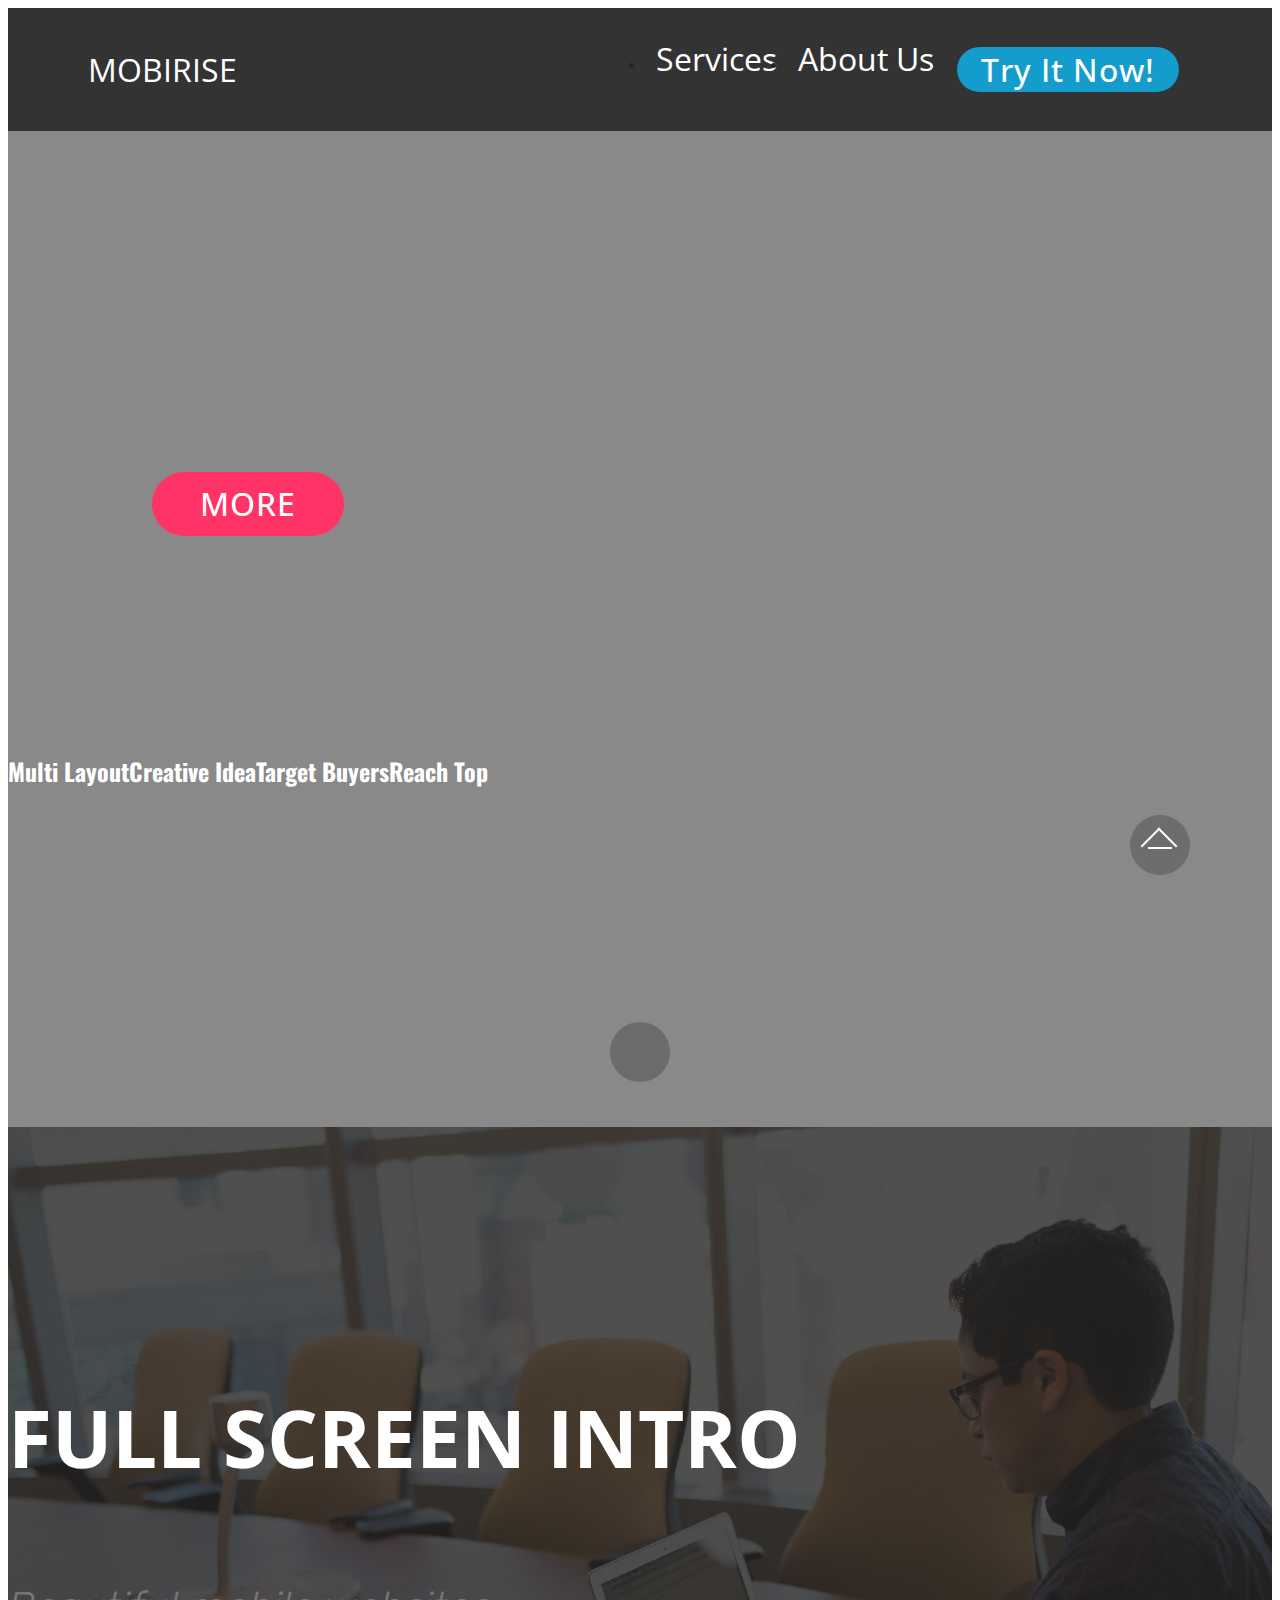
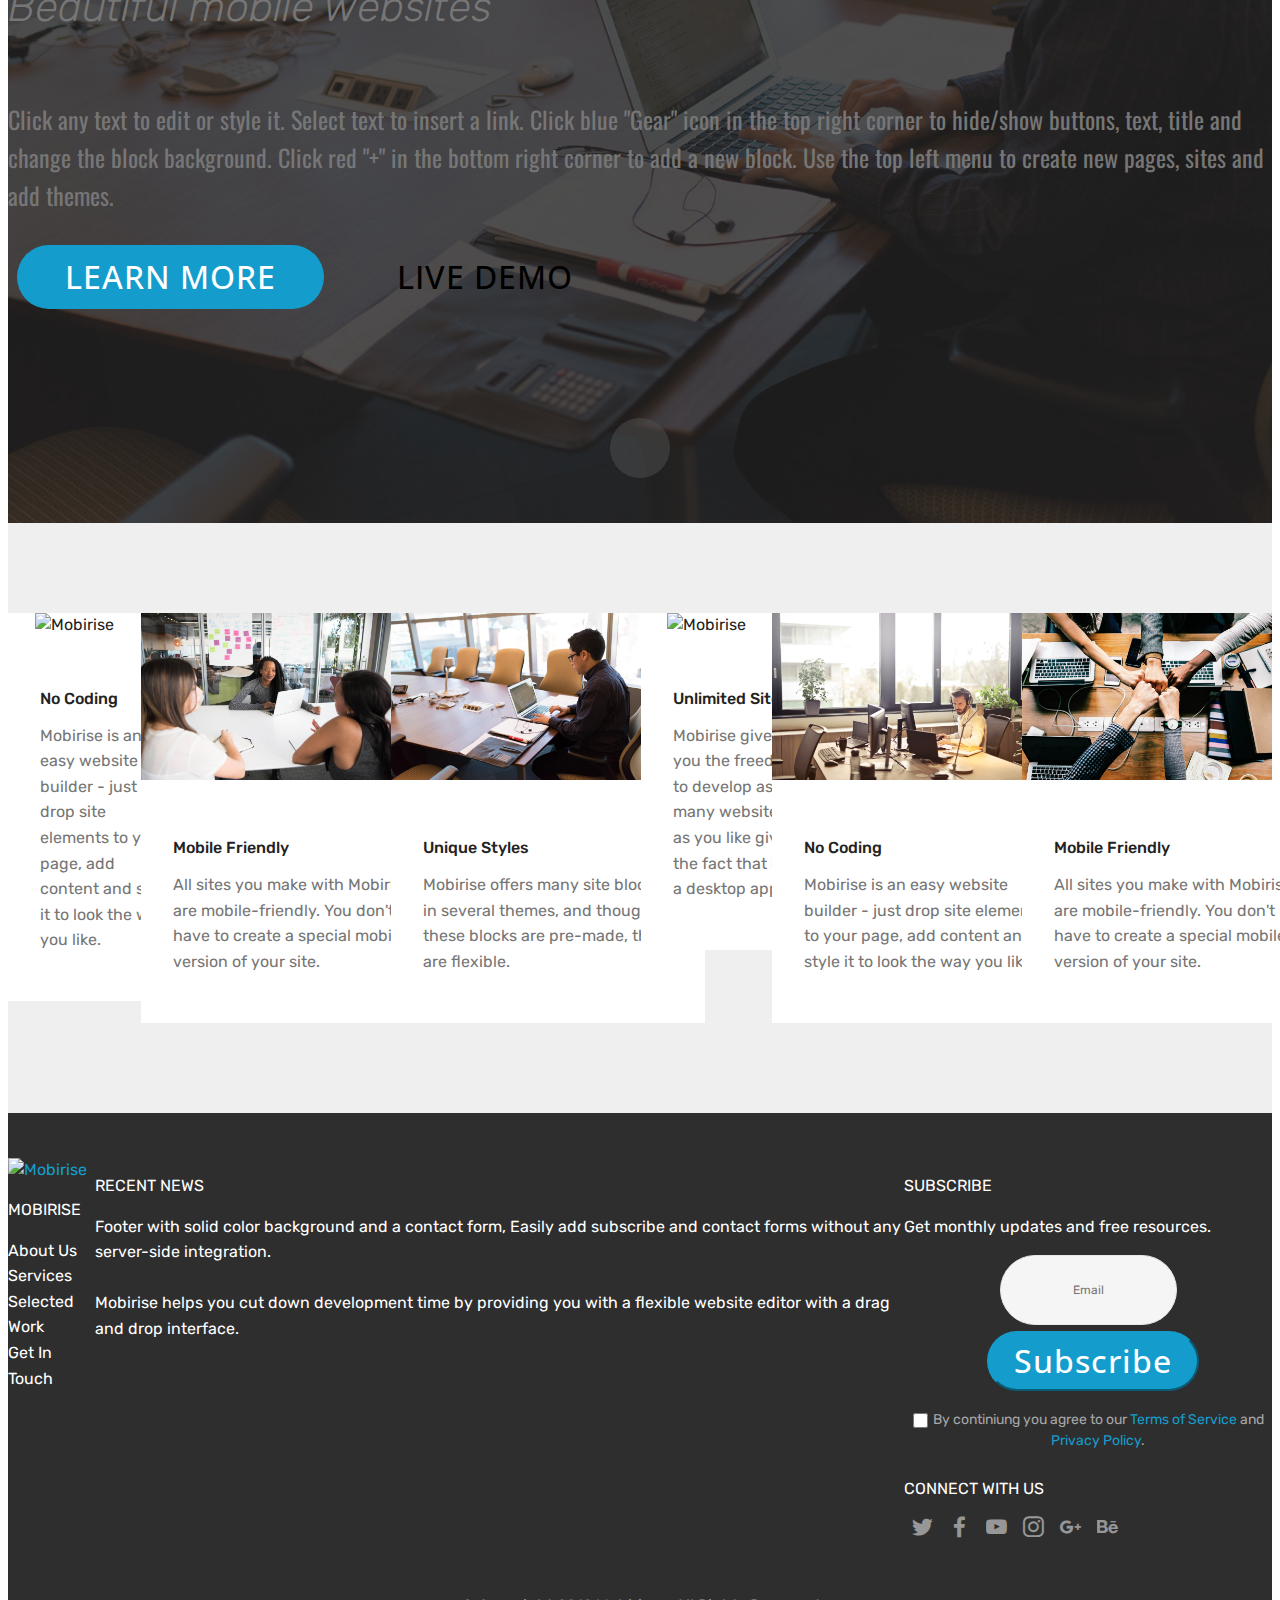
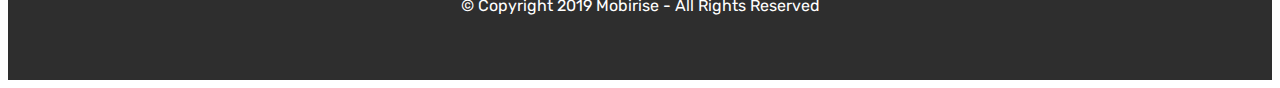
==== commit 8a4a0844: "0430" ====
--- a/index.html
+++ b/index.html
@@ -70,7 +70,7 @@
     </nav>
 </section>
 
-<section class="engine"><a href="https://mobirise.info/a">online site builder</a></section><section class="header12 cid-rOR2mmFNSi mbr-fullscreen mbr-parallax-background" id="header12-9">
+<section class="engine"><a href="https://mobirise.info/r">bootstrap templates</a></section><section class="header12 cid-rOR2mmFNSi mbr-fullscreen mbr-parallax-background" id="header12-9">
 
     
 
@@ -319,7 +319,7 @@
                 </p>
                 <div class="media-container-column" data-form-type="formoid">
                     <!---Formbuilder Form--->
-                    <form action="https://mobirise.com/" method="POST" class="mbr-form form-with-styler" data-form-title="Mobirise Form"><input type="hidden" name="email" data-form-email="true" value="cscM9CAq0B5hfAIA4aOIum0fn1xAQToRyAWFrDdq2fOluFoKTPD9zyYdcFbrLe0thDllhW+vwhMWwIg7BCNuyrxPgBBIg+sRj7ZKD6SE5OFn5y5VKpuSvpov4MZ6Ruzo">
+                    <form action="https://mobirise.com/" method="POST" class="mbr-form form-with-styler" data-form-title="Mobirise Form"><input type="hidden" name="email" data-form-email="true" value="7fi5Z5l7jHcbHT/2XsaHFIAYcBQqsj2EAMxnRb8IO4Znt8YzSB5dOfGH6lne8VaTNlx2VY+1w1jyAfvfOIqa4lDiGUzafEUmB5KMLZstuYcKRudndRnHqjqeT6Z8KeeG">
                         <div class="row form-inline justify-content-center">
                             <div hidden="hidden" data-form-alert="" class="alert alert-success col-12">Thanks for filling out the form!</div>
                             <div hidden="hidden" data-form-alert-danger="" class="alert alert-danger col-12">
--- a/assets/theme/css/style.css
+++ b/assets/theme/css/style.css
@@ -1,10 +1,17 @@
-@charset "UTF-8";
 /*!
  * Mobirise v4 theme (https://mobirise.com/)
  * Copyright 2017 Mobirise
  */
 section {
   background-color: #eeeeee;
+}
+
+.form-control:focus {
+  box-shadow: none;
+}
+
+:focus {
+  outline: none;
 }
 
 body {
@@ -64,6 +71,7 @@
   font-weight: 400;
   cursor: pointer;
 }
+
 a, a:hover {
   text-decoration: none;
 }
@@ -128,7 +136,7 @@
   transition-property: background-color, color;
 }
 
-textarea[type=hidden] {
+textarea[type='hidden'] {
   display: none;
 }
 
@@ -141,6 +149,7 @@
   background-repeat: no-repeat;
   background-size: cover;
 }
+
 section .mbr-background-video,
 section .mbr-background-video-preview {
   position: absolute;
@@ -190,13 +199,14 @@
 
 @media (max-width: 767px) {
   .align-left,
-.align-center,
-.align-right,
-.mbr-section-btn,
-.mbr-section-title {
+  .align-center,
+  .align-right,
+  .mbr-section-btn,
+  .mbr-section-title {
     text-align: center;
   }
 }
+
 /*! Font-weight  */
 .mbr-light {
   font-weight: 300;
@@ -216,73 +226,47 @@
 
 /*! Media  */
 .media-size-item {
-  -webkit-flex: 1 1 auto;
   -moz-flex: 1 1 auto;
-  -ms-flex: 1 1 auto;
   -o-flex: 1 1 auto;
   flex: 1 1 auto;
 }
 
 .media-content {
-  -webkit-flex-basis: 100%;
   flex-basis: 100%;
 }
 
 .media-container-row {
-  display: -ms-flexbox;
-  display: -webkit-flex;
   display: flex;
-  -webkit-flex-direction: row;
-  -ms-flex-direction: row;
   flex-direction: row;
-  -webkit-flex-wrap: wrap;
-  -ms-flex-wrap: wrap;
   flex-wrap: wrap;
-  -webkit-justify-content: center;
-  -ms-flex-pack: center;
   justify-content: center;
-  -webkit-align-content: center;
-  -ms-flex-line-pack: center;
   align-content: center;
-  -webkit-align-items: start;
-  -ms-flex-align: start;
   align-items: start;
 }
+
 .media-container-row .media-size-item {
   width: 400px;
 }
 
 .media-container-column {
-  display: -ms-flexbox;
-  display: -webkit-flex;
   display: flex;
-  -webkit-flex-direction: column;
-  -ms-flex-direction: column;
   flex-direction: column;
-  -webkit-flex-wrap: wrap;
-  -ms-flex-wrap: wrap;
   flex-wrap: wrap;
-  -webkit-justify-content: center;
-  -ms-flex-pack: center;
   justify-content: center;
-  -webkit-align-content: center;
-  -ms-flex-line-pack: center;
   align-content: center;
-  -webkit-align-items: stretch;
-  -ms-flex-align: stretch;
   align-items: stretch;
 }
+
 .media-container-column > * {
   width: 100%;
 }
 
 @media (min-width: 992px) {
   .media-container-row {
-    -webkit-flex-wrap: nowrap;
-    -ms-flex-wrap: nowrap;
     flex-wrap: nowrap;
   }
 }
+
 figure {
   overflow: hidden;
 }
@@ -318,9 +302,7 @@
 }
 
 .mbr-figure {
-  -ms-flex-item-align: center;
   -ms-grid-row-align: center;
-  -webkit-align-self: center;
   align-self: center;
 }
 
@@ -337,26 +319,23 @@
   .media-size-item {
     width: auto !important;
   }
-
   .media {
     width: auto;
   }
-
   .mbr-figure {
     width: 100% !important;
   }
 }
+
 /*! Buttons */
 .btn {
   font-weight: 500;
   border-width: 2px;
   font-style: normal;
   letter-spacing: 1px;
-  margin: 0.4rem 0.8rem;
+  margin: .4rem .8rem;
   white-space: normal;
-  -webkit-transition: all 0.3s ease-in-out;
-  -moz-transition: all 0.3s ease-in-out;
-  transition: all 0.3s ease-in-out;
+  transition: all .3s ease-in-out;
   display: inline-flex;
   align-items: center;
   justify-content: center;
@@ -369,27 +348,21 @@
 .btn-sm {
   font-weight: 500;
   letter-spacing: 1px;
-  -webkit-transition: all 0.3s ease-in-out;
-  -moz-transition: all 0.3s ease-in-out;
-  transition: all 0.3s ease-in-out;
+  transition: all .3s ease-in-out;
 }
 
 .btn-md {
   font-weight: 500;
   letter-spacing: 1px;
-  margin: 0.4rem 0.8rem !important;
-  -webkit-transition: all 0.3s ease-in-out;
-  -moz-transition: all 0.3s ease-in-out;
-  transition: all 0.3s ease-in-out;
+  margin: .4rem .8rem !important;
+  transition: all .3s ease-in-out;
 }
 
 .btn-lg {
   font-weight: 500;
   letter-spacing: 1px;
-  margin: 0.4rem 0.8rem !important;
-  -webkit-transition: all 0.3s ease-in-out;
-  -moz-transition: all 0.3s ease-in-out;
-  transition: all 0.3s ease-in-out;
+  margin: .4rem .8rem !important;
+  transition: all .3s ease-in-out;
 }
 
 .mbr-section-btn {
@@ -406,6 +379,7 @@
 .btn-form {
   border-radius: 0;
 }
+
 .btn-form:hover {
   cursor: pointer;
 }
@@ -434,7 +408,7 @@
   font-weight: 700;
 }
 
-[type=submit] {
+[type='submit'] {
   -webkit-appearance: none;
 }
 
@@ -445,7 +419,6 @@
 
 .mbr-fullscreen {
   display: flex;
-  display: -webkit-flex;
   display: -moz-flex;
   display: -ms-flex;
   display: -o-flex;
@@ -461,6 +434,7 @@
   height: 25rem;
   position: relative;
 }
+
 .map iframe {
   width: 100%;
   height: 100%;
@@ -470,7 +444,7 @@
   background-color: #000;
   bottom: 0;
   left: 0;
-  opacity: 0.5;
+  opacity: .5;
   position: absolute;
   right: 0;
   top: 0;
@@ -493,11 +467,13 @@
   color: #565656;
   line-height: 1.43;
   min-height: 3.5em;
-  padding: 1.07em 0.5em;
-}
+  padding: 1.07em .5em;
+}
+
 .form-control, .form-control:focus {
   border: 1px solid #e8e8e8;
 }
+
 .form-active .form-control:invalid {
   border-color: red;
 }
@@ -505,7 +481,7 @@
 .form-control-label {
   position: relative;
   cursor: pointer;
-  margin-bottom: 0.357em;
+  margin-bottom: .357em;
   padding: 0;
 }
 
@@ -513,12 +489,13 @@
   color: #ffffff;
   border-radius: 0;
   border: 0;
-  font-size: 0.875rem;
+  font-size: .875rem;
   line-height: 1.5;
   margin-bottom: 1.875rem;
   padding: 1.25rem;
   position: relative;
 }
+
 .alert.alert-form::after {
   background-color: inherit;
   bottom: -7px;
@@ -542,7 +519,7 @@
 
 /*! Scroll to top arrow */
 #scrollToTop a i:before {
-  content: "";
+  content: '';
   position: absolute;
   height: 40%;
   top: 25%;
@@ -550,8 +527,9 @@
   width: 2px;
   left: calc(50% - 1px);
 }
+
 #scrollToTop a i:after {
-  content: "";
+  content: '';
   position: absolute;
   display: block;
   border-top: 2px solid #fff;
@@ -590,9 +568,11 @@
   cursor: pointer;
   text-align: center;
 }
+
 .mbr-arrow-up a:hover {
   background-color: rgba(0, 0, 0, 0.4);
 }
+
 .mbr-arrow-up a i {
   line-height: 60px;
 }
@@ -603,7 +583,7 @@
 }
 
 .mbr-arrow-up-icon::before {
-  content: "›";
+  content: '\203a';
   display: inline-block;
   font-family: serif;
   font-size: 32px;
@@ -629,6 +609,7 @@
   -webkit-transform: translateX(-50%);
   transform: translateX(-50%);
 }
+
 .mbr-arrow > a {
   display: inline-block;
   text-decoration: none;
@@ -636,6 +617,7 @@
   -webkit-animation: arrowdown 1.7s ease-in-out infinite;
   animation: arrowdown 1.7s ease-in-out infinite;
 }
+
 .mbr-arrow > a > i {
   position: absolute;
   top: -2px;
@@ -657,6 +639,7 @@
     -webkit-transform: translateY(0px);
   }
 }
+
 @-webkit-keyframes arrowdown {
   0% {
     transform: translateY(0px);
@@ -671,6 +654,7 @@
     -webkit-transform: translateY(0px);
   }
 }
+
 @media (max-width: 500px) {
   .mbr-arrow-up {
     left: 50%;
@@ -679,27 +663,34 @@
     -webkit-transform: translateX(-50%) rotate(180deg);
   }
 }
+
 /*Gradients animation*/
 @keyframes gradient-animation {
   from {
     background-position: 0% 100%;
-    animation-timing-function: ease-in-out;
+    -webkit-animation-timing-function: ease-in-out;
+            animation-timing-function: ease-in-out;
   }
   to {
     background-position: 100% 0%;
-    animation-timing-function: ease-in-out;
-  }
-}
+    -webkit-animation-timing-function: ease-in-out;
+            animation-timing-function: ease-in-out;
+  }
+}
+
 @-webkit-keyframes gradient-animation {
   from {
     background-position: 0% 100%;
-    animation-timing-function: ease-in-out;
+    -webkit-animation-timing-function: ease-in-out;
+            animation-timing-function: ease-in-out;
   }
   to {
     background-position: 100% 0%;
-    animation-timing-function: ease-in-out;
-  }
-}
+    -webkit-animation-timing-function: ease-in-out;
+            animation-timing-function: ease-in-out;
+  }
+}
+
 .bg-gradient {
   background-size: 200% 200%;
   animation: gradient-animation 5s infinite alternate;
@@ -709,23 +700,26 @@
 .menu .navbar-brand {
   display: -webkit-flex;
 }
+
 .menu .navbar-brand span {
   display: flex;
   display: -webkit-flex;
 }
+
 .menu .navbar-brand .navbar-caption-wrap {
   display: -webkit-flex;
 }
+
 .menu .navbar-brand .navbar-logo img {
   display: -webkit-flex;
 }
+
 @media (min-width: 768px) and (max-width: 1023px) {
   .menu .navbar-toggleable-sm .navbar-nav {
-    display: -webkit-box;
-    display: -webkit-flex;
     display: -ms-flexbox;
   }
 }
+
 @media (max-width: 1023px) {
   .menu .navbar-collapse {
     max-height: 93.5vh;
@@ -734,6 +728,7 @@
     overflow: auto;
   }
 }
+
 @media (min-width: 1024px) {
   .menu .navbar-nav.nav-dropdown {
     display: -webkit-flex;
@@ -748,6 +743,7 @@
     overflow: auto;
   }
 }
+
 @media (max-width: 767px) {
   .menu .navbar-collapse {
     max-height: 80vh;
@@ -768,6 +764,7 @@
     display: none;
   }
 }
+
 .navbar {
   display: -webkit-flex;
   -webkit-flex-wrap: wrap;
@@ -802,7 +799,6 @@
 
 .form-inline {
   display: -webkit-flex;
-  -webkit-flex-flow: row wrap;
   -webkit-align-items: center;
 }
 
@@ -845,14 +841,15 @@
 }
 
 .jq-selectbox__trigger-arrow {
-  transform: translateY(-50%);
+  -webkit-transform: translateY(-50%);
+          transform: translateY(-50%);
 }
 
 .jq-selectbox li {
   padding: 1.07em 0.5em;
 }
 
-input[type=range] {
+input[type='range'] {
   padding-left: 0 !important;
   padding-right: 0 !important;
 }
@@ -865,6 +862,7 @@
 .modal-dialog .carousel-inner {
   height: calc(100vh - 1.75rem);
 }
+
 @media (max-width: 575px) {
   .modal-dialog .carousel-inner {
     height: calc(100vh - 1rem);
@@ -880,15 +878,12 @@
 }
 
 .navbar-toggler {
-  -webkit-align-self: flex-start;
-  -ms-flex-item-align: start;
   align-self: flex-start;
   padding: 0.25rem 0.75rem;
   font-size: 1.25rem;
   line-height: 1;
   background: transparent;
   border: 1px solid transparent;
-  -webkit-border-radius: 0.25rem;
   border-radius: 0.25rem;
 }
 
@@ -902,10 +897,8 @@
   width: 1.5em;
   height: 1.5em;
   vertical-align: middle;
-  content: "";
+  content: '';
   background: no-repeat center center;
-  -webkit-background-size: 100% 100%;
-  -o-background-size: 100% 100%;
   background-size: 100% 100%;
 }
 
@@ -924,274 +917,156 @@
     position: static;
     float: none;
   }
-
   .navbar-toggleable > .container {
     padding-right: 0;
     padding-left: 0;
   }
 }
+
 @media (min-width: 576px) {
   .navbar-toggleable {
-    -webkit-box-orient: horizontal;
-    -webkit-box-direction: normal;
-    -webkit-flex-direction: row;
-    -ms-flex-direction: row;
     flex-direction: row;
-    -webkit-flex-wrap: nowrap;
-    -ms-flex-wrap: nowrap;
     flex-wrap: nowrap;
-    -webkit-box-align: center;
-    -webkit-align-items: center;
-    -ms-flex-align: center;
     align-items: center;
   }
-
   .navbar-toggleable .navbar-nav {
-    -webkit-box-orient: horizontal;
-    -webkit-box-direction: normal;
-    -webkit-flex-direction: row;
-    -ms-flex-direction: row;
     flex-direction: row;
   }
-
   .navbar-toggleable .navbar-nav .nav-link {
     padding-right: 0.5rem;
     padding-left: 0.5rem;
   }
-
   .navbar-toggleable > .container {
-    display: -webkit-box;
-    display: -webkit-flex;
-    display: -ms-flexbox;
     display: flex;
-    -webkit-flex-wrap: nowrap;
-    -ms-flex-wrap: nowrap;
     flex-wrap: nowrap;
-    -webkit-box-align: center;
-    -webkit-align-items: center;
-    -ms-flex-align: center;
     align-items: center;
   }
-
   .navbar-toggleable .navbar-collapse {
-    display: -webkit-box !important;
-    display: -webkit-flex !important;
-    display: -ms-flexbox !important;
     display: flex !important;
     width: 100%;
   }
-
   .navbar-toggleable .navbar-toggler {
     display: none;
   }
 }
+
 @media (max-width: 767px) {
   .navbar-toggleable-sm .navbar-nav .dropdown-menu {
     position: static;
     float: none;
   }
-
   .navbar-toggleable-sm > .container {
     padding-right: 0;
     padding-left: 0;
   }
 }
+
 @media (min-width: 768px) {
   .navbar-toggleable-sm {
-    -webkit-box-orient: horizontal;
-    -webkit-box-direction: normal;
-    -webkit-flex-direction: row;
-    -ms-flex-direction: row;
     flex-direction: row;
-    -webkit-flex-wrap: nowrap;
-    -ms-flex-wrap: nowrap;
     flex-wrap: nowrap;
-    -webkit-box-align: center;
-    -webkit-align-items: center;
-    -ms-flex-align: center;
     align-items: center;
   }
-
   .navbar-toggleable-sm .navbar-nav {
-    -webkit-box-orient: horizontal;
-    -webkit-box-direction: normal;
-    -webkit-flex-direction: row;
-    -ms-flex-direction: row;
     flex-direction: row;
   }
-
   .navbar-toggleable-sm .navbar-nav .nav-link {
     padding-right: 0.5rem;
     padding-left: 0.5rem;
   }
-
   .navbar-toggleable-sm > .container {
-    display: -webkit-box;
-    display: -webkit-flex;
-    display: -ms-flexbox;
     display: flex;
-    -webkit-flex-wrap: nowrap;
-    -ms-flex-wrap: nowrap;
     flex-wrap: nowrap;
-    -webkit-box-align: center;
-    -webkit-align-items: center;
-    -ms-flex-align: center;
     align-items: center;
   }
-
   .navbar-toggleable-sm .navbar-collapse {
     display: none;
     width: 100%;
   }
-
   .navbar-toggleable-sm .navbar-toggler {
     display: none;
   }
 }
+
 @media (max-width: 1023px) {
   .navbar-toggleable-md .navbar-nav .dropdown-menu {
     position: static;
     float: none;
   }
-
   .navbar-toggleable-md > .container {
     padding-right: 0;
     padding-left: 0;
   }
 }
+
 @media (min-width: 1024px) {
   .navbar-toggleable-md {
-    -webkit-box-orient: horizontal;
-    -webkit-box-direction: normal;
-    -webkit-flex-direction: row;
-    -ms-flex-direction: row;
     flex-direction: row;
-    -webkit-flex-wrap: nowrap;
-    -ms-flex-wrap: nowrap;
     flex-wrap: nowrap;
-    -webkit-box-align: center;
-    -webkit-align-items: center;
-    -ms-flex-align: center;
     align-items: center;
   }
-
   .navbar-toggleable-md .navbar-nav {
-    -webkit-box-orient: horizontal;
-    -webkit-box-direction: normal;
-    -webkit-flex-direction: row;
-    -ms-flex-direction: row;
     flex-direction: row;
   }
-
   .navbar-toggleable-md .navbar-nav .nav-link {
     padding-right: 0.5rem;
     padding-left: 0.5rem;
   }
-
   .navbar-toggleable-md > .container {
-    display: -webkit-box;
-    display: -webkit-flex;
-    display: -ms-flexbox;
     display: flex;
-    -webkit-flex-wrap: nowrap;
-    -ms-flex-wrap: nowrap;
     flex-wrap: nowrap;
-    -webkit-box-align: center;
-    -webkit-align-items: center;
-    -ms-flex-align: center;
     align-items: center;
   }
-
   .navbar-toggleable-md .navbar-collapse {
-    display: -webkit-box !important;
-    display: -webkit-flex !important;
-    display: -ms-flexbox !important;
     display: flex !important;
     width: 100%;
   }
-
   .navbar-toggleable-md .navbar-toggler {
     display: none;
   }
 }
+
 @media (max-width: 1199px) {
   .navbar-toggleable-lg .navbar-nav .dropdown-menu {
     position: static;
     float: none;
   }
-
   .navbar-toggleable-lg > .container {
     padding-right: 0;
     padding-left: 0;
   }
 }
+
 @media (min-width: 1200px) {
   .navbar-toggleable-lg {
-    -webkit-box-orient: horizontal;
-    -webkit-box-direction: normal;
-    -webkit-flex-direction: row;
-    -ms-flex-direction: row;
     flex-direction: row;
-    -webkit-flex-wrap: nowrap;
-    -ms-flex-wrap: nowrap;
     flex-wrap: nowrap;
-    -webkit-box-align: center;
-    -webkit-align-items: center;
-    -ms-flex-align: center;
     align-items: center;
   }
-
   .navbar-toggleable-lg .navbar-nav {
-    -webkit-box-orient: horizontal;
-    -webkit-box-direction: normal;
-    -webkit-flex-direction: row;
-    -ms-flex-direction: row;
     flex-direction: row;
   }
-
   .navbar-toggleable-lg .navbar-nav .nav-link {
     padding-right: 0.5rem;
     padding-left: 0.5rem;
   }
-
   .navbar-toggleable-lg > .container {
-    display: -webkit-box;
-    display: -webkit-flex;
-    display: -ms-flexbox;
     display: flex;
-    -webkit-flex-wrap: nowrap;
-    -ms-flex-wrap: nowrap;
     flex-wrap: nowrap;
-    -webkit-box-align: center;
-    -webkit-align-items: center;
-    -ms-flex-align: center;
     align-items: center;
   }
-
   .navbar-toggleable-lg .navbar-collapse {
-    display: -webkit-box !important;
-    display: -webkit-flex !important;
-    display: -ms-flexbox !important;
     display: flex !important;
     width: 100%;
   }
-
   .navbar-toggleable-lg .navbar-toggler {
     display: none;
   }
 }
+
 .navbar-toggleable-xl {
-  -webkit-box-orient: horizontal;
-  -webkit-box-direction: normal;
-  -webkit-flex-direction: row;
-  -ms-flex-direction: row;
   flex-direction: row;
-  -webkit-flex-wrap: nowrap;
-  -ms-flex-wrap: nowrap;
   flex-wrap: nowrap;
-  -webkit-box-align: center;
-  -webkit-align-items: center;
-  -ms-flex-align: center;
   align-items: center;
 }
 
@@ -1206,10 +1081,6 @@
 }
 
 .navbar-toggleable-xl .navbar-nav {
-  -webkit-box-orient: horizontal;
-  -webkit-box-direction: normal;
-  -webkit-flex-direction: row;
-  -ms-flex-direction: row;
   flex-direction: row;
 }
 
@@ -1219,23 +1090,12 @@
 }
 
 .navbar-toggleable-xl > .container {
-  display: -webkit-box;
-  display: -webkit-flex;
-  display: -ms-flexbox;
   display: flex;
-  -webkit-flex-wrap: nowrap;
-  -ms-flex-wrap: nowrap;
   flex-wrap: nowrap;
-  -webkit-box-align: center;
-  -webkit-align-items: center;
-  -ms-flex-align: center;
   align-items: center;
 }
 
 .navbar-toggleable-xl .navbar-collapse {
-  display: -webkit-box !important;
-  display: -webkit-flex !important;
-  display: -ms-flexbox !important;
   display: flex !important;
   width: 100%;
 }
@@ -1250,15 +1110,11 @@
 
 .menu .navbar.collapsed:not(.beta-menu) {
   flex-direction: column;
-  -webkit-flex-direction: column;
 }
 
 .carousel-item.active,
 .carousel-item-next,
 .carousel-item-prev {
-  display: -webkit-box;
-  display: -webkit-flex;
-  display: -ms-flexbox;
   display: flex;
 }
 
@@ -1275,7 +1131,8 @@
 
 .dropup .dropdown-toggle::after {
   display: none;
-}.engine {
+}
+.engine {
 	position: absolute;
 	text-indent: -2400px;
 	text-align: center;
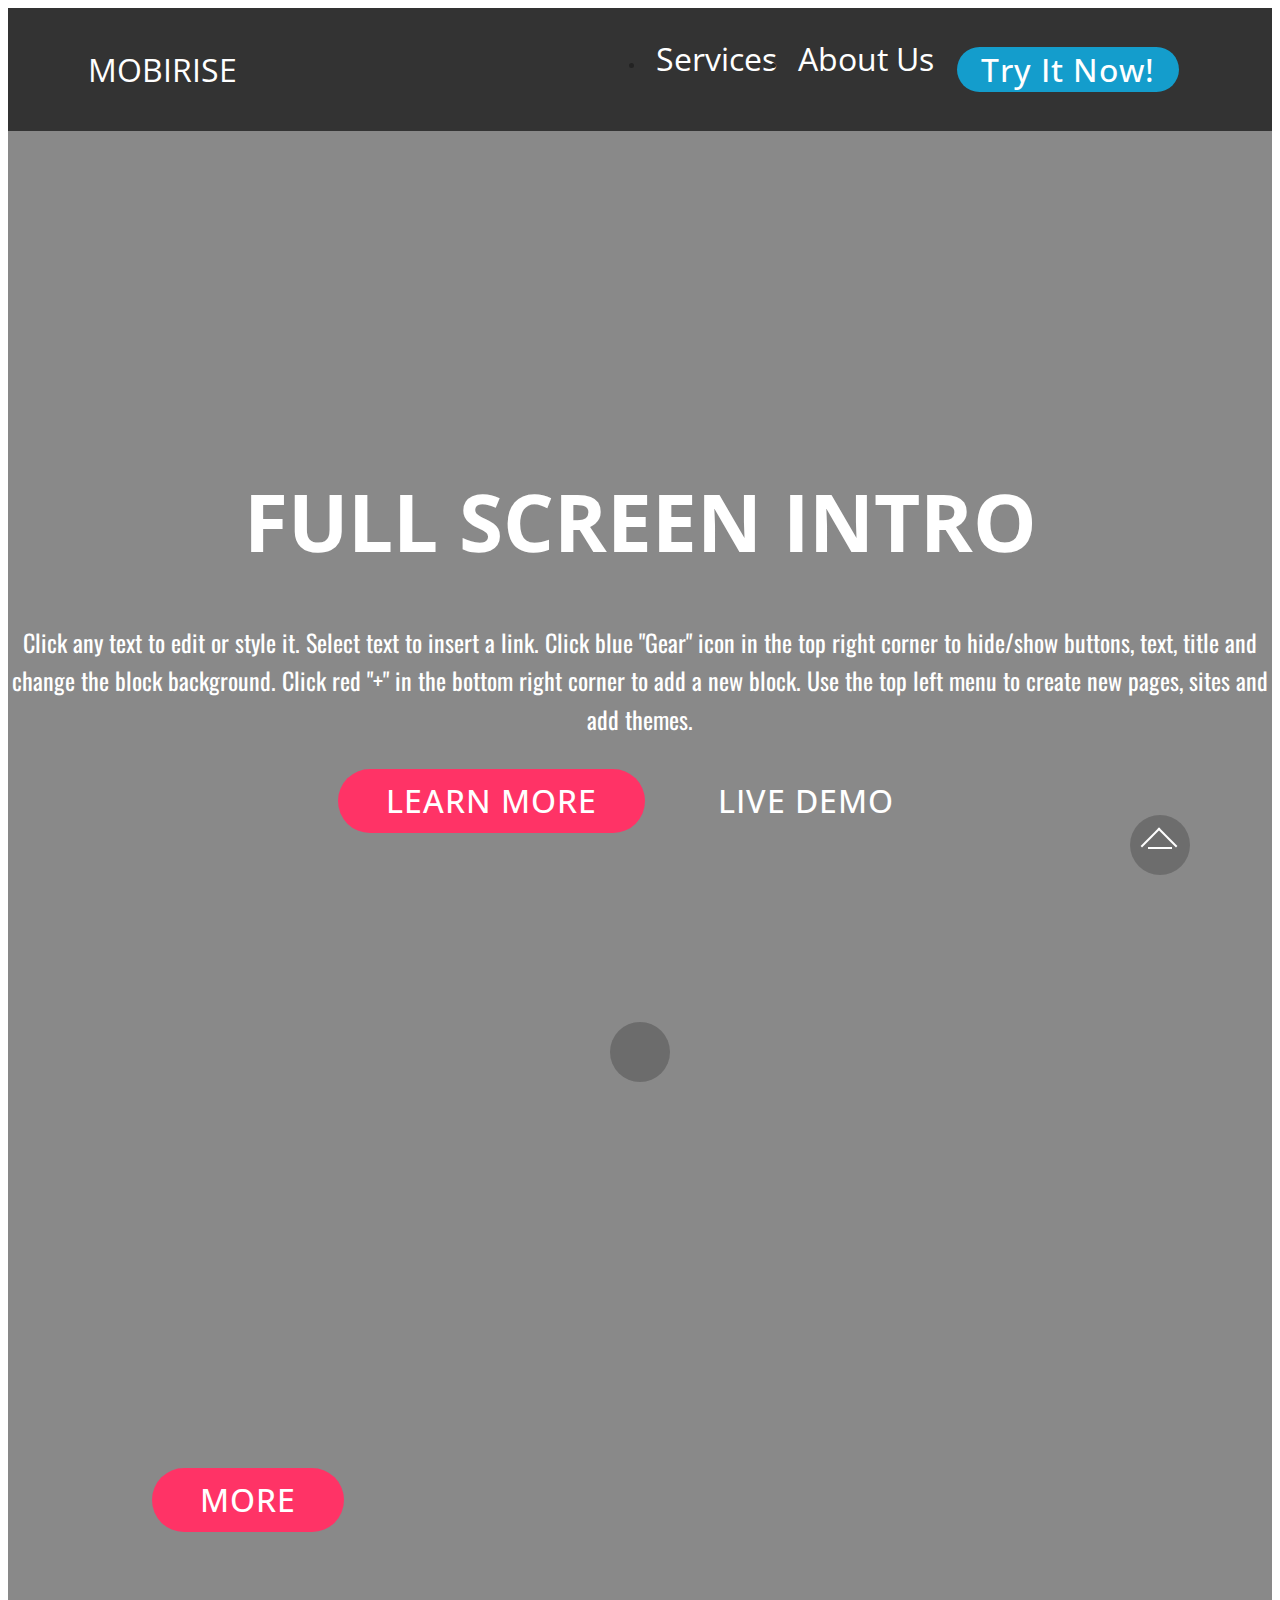
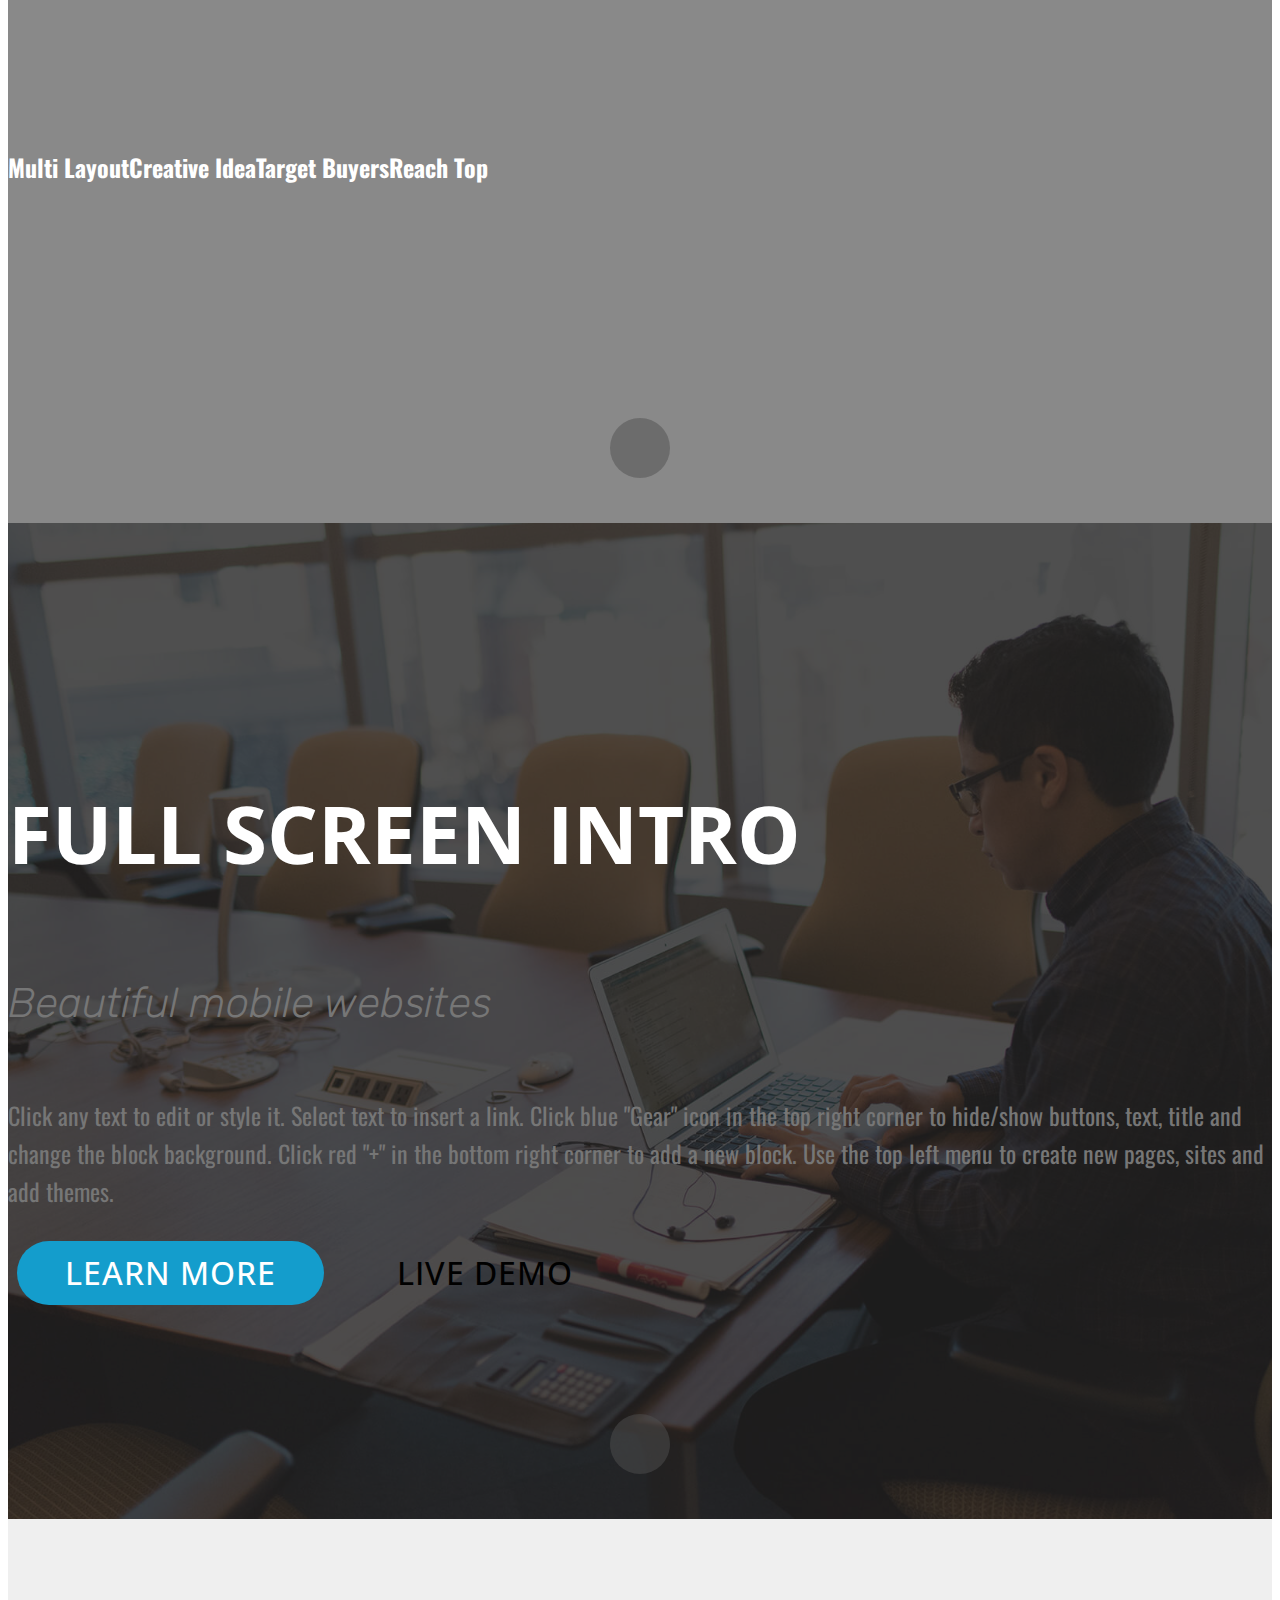
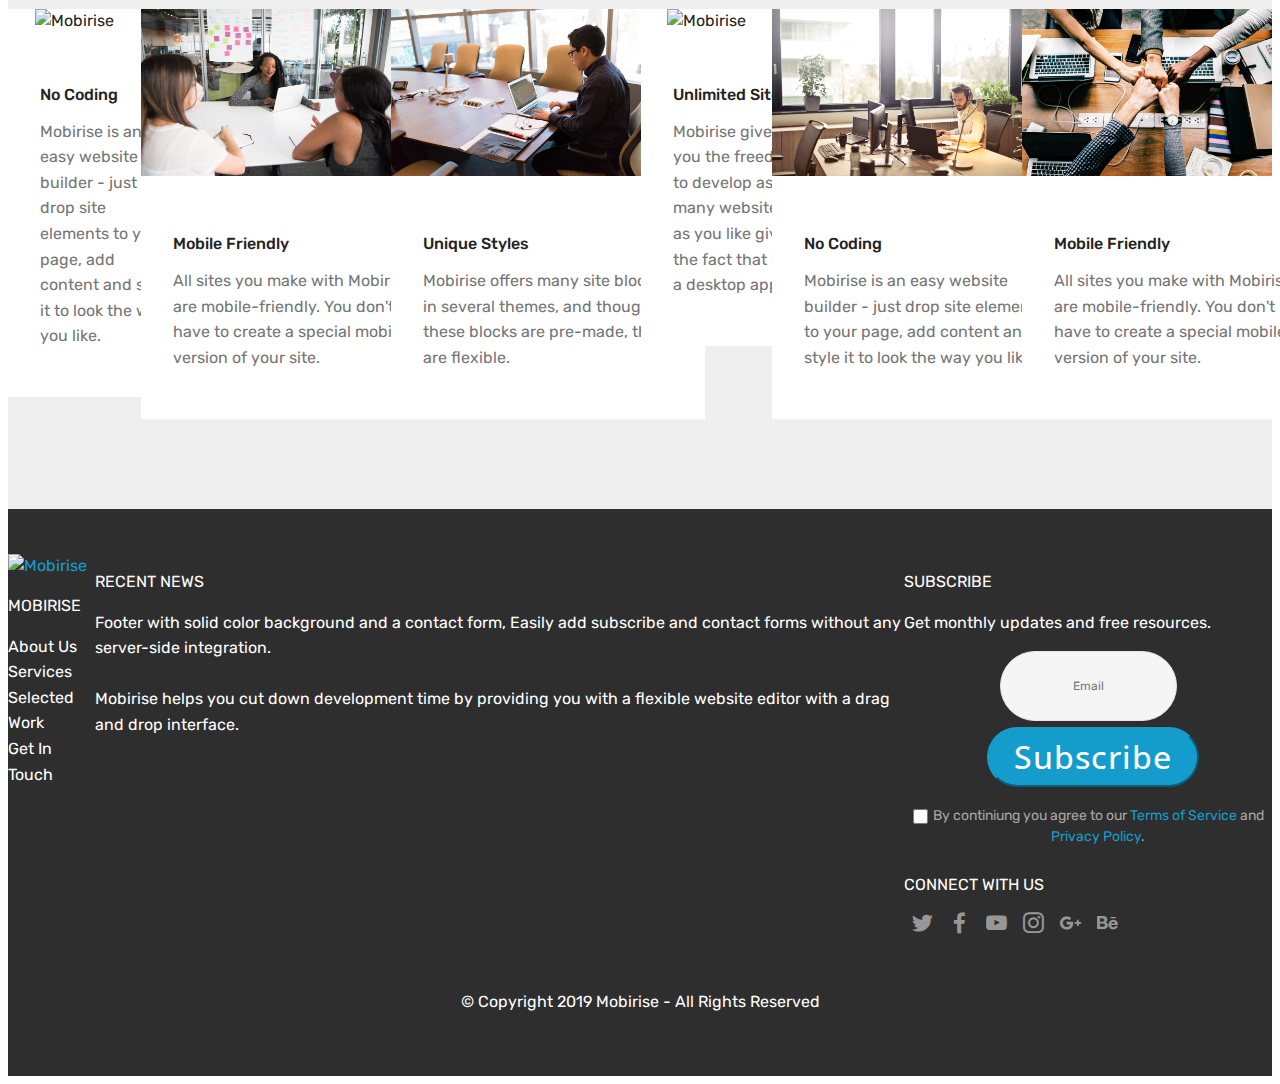
==== commit ac5bc5fd: "create github pages" ====
--- a/index.html
+++ b/index.html
@@ -70,7 +70,37 @@
     </nav>
 </section>
 
-<section class="engine"><a href="https://mobirise.info/r">bootstrap templates</a></section><section class="header12 cid-rOR2mmFNSi mbr-fullscreen mbr-parallax-background" id="header12-9">
+<section class="engine"><a href="https://mobirise.info/w">html5 templates</a></section><section class="cid-rXCrDmPZ1D mbr-fullscreen mbr-parallax-background" id="header2-e">
+
+    
+
+    <div class="mbr-overlay" style="opacity: 0.5; background-color: rgb(35, 35, 35);"></div>
+
+    <div class="container align-center">
+        <div class="row justify-content-md-center">
+            <div class="mbr-white col-md-10">
+                <h1 class="mbr-section-title mbr-bold pb-3 mbr-fonts-style display-1">
+                    FULL SCREEN INTRO
+                </h1>
+                
+                <p class="mbr-text pb-3 mbr-fonts-style display-5">
+                    Click any text to edit or style it. Select text to insert a link. Click blue "Gear" icon in the top right corner to hide/show buttons, text, title and change the block background. Click red "+" in the bottom right corner to add a new block. Use the top left menu to create new pages, sites and add themes.
+                </p>
+                <div class="mbr-section-btn">
+                    <a class="btn btn-md btn-secondary display-4" href="https://mobirise.co">LEARN MORE</a>
+                    <a class="btn btn-md btn-white-outline display-4" href="https://mobirise.co">LIVE DEMO</a>
+                </div>
+            </div>
+        </div>
+    </div>
+    <div class="mbr-arrow hidden-sm-down" aria-hidden="true">
+        <a href="#next">
+            <i class="mbri-down mbr-iconfont"></i>
+        </a>
+    </div>
+</section>
+
+<section class="header12 cid-rOR2mmFNSi mbr-fullscreen mbr-parallax-background" id="header12-9">
 
     
 
@@ -319,7 +349,7 @@
                 </p>
                 <div class="media-container-column" data-form-type="formoid">
                     <!---Formbuilder Form--->
-                    <form action="https://mobirise.com/" method="POST" class="mbr-form form-with-styler" data-form-title="Mobirise Form"><input type="hidden" name="email" data-form-email="true" value="7fi5Z5l7jHcbHT/2XsaHFIAYcBQqsj2EAMxnRb8IO4Znt8YzSB5dOfGH6lne8VaTNlx2VY+1w1jyAfvfOIqa4lDiGUzafEUmB5KMLZstuYcKRudndRnHqjqeT6Z8KeeG">
+                    <form action="https://mobirise.com/" method="POST" class="mbr-form form-with-styler" data-form-title="Mobirise Form"><input type="hidden" name="email" data-form-email="true" value="jDmcvNpBbKbe2+03Qvjooa3UFvxZaBntw+8nb0ThRKCtYuA021DDMgqXh77Qov/1hpu/XM37BlyJ4kLc8Efx4g68bUudAhQKdq2jw0W4uEPfAzQq73fhDEVBKY9PRAZz">
                         <div class="row form-inline justify-content-center">
                             <div hidden="hidden" data-form-alert="" class="alert alert-success col-12">Thanks for filling out the form!</div>
                             <div hidden="hidden" data-form-alert-danger="" class="alert alert-danger col-12">
@@ -406,8 +436,8 @@
   <script src="assets/dropdown/js/navbar-dropdown.js"></script>
   <script src="assets/touchswipe/jquery.touch-swipe.min.js"></script>
   <script src="assets/viewportchecker/jquery.viewportchecker.js"></script>
+  <script src="assets/parallax/jarallax.min.js"></script>
   <script src="assets/vimeoplayer/jquery.mb.vimeo_player.js"></script>
-  <script src="assets/parallax/jarallax.min.js"></script>
   <script src="assets/theme/js/script.js"></script>
   <script src="assets/formoid/formoid.min.js"></script>
   
--- a/assets/mobirise/css/mbr-additional.css
+++ b/assets/mobirise/css/mbr-additional.css
@@ -1107,6 +1107,9 @@
 .cid-rVsrfk19dD .dropdown-item:hover {
   color: #c1c1c1 !important;
 }
+.cid-rXCrDmPZ1D {
+  background-image: url("../../../assets/images/background4.jpg");
+}
 .cid-rOR2mmFNSi {
   background-image: url("../../../assets/images/background1.jpg");
 }
--- a/assets/mobirise/css/mbr-additional.css
+++ b/assets/mobirise/css/mbr-additional.css
@@ -1107,6 +1107,9 @@
 .cid-rVsrfk19dD .dropdown-item:hover {
   color: #c1c1c1 !important;
 }
+.cid-rXCrDmPZ1D {
+  background-image: url("../../../assets/images/background4.jpg");
+}
 .cid-rOR2mmFNSi {
   background-image: url("../../../assets/images/background1.jpg");
 }
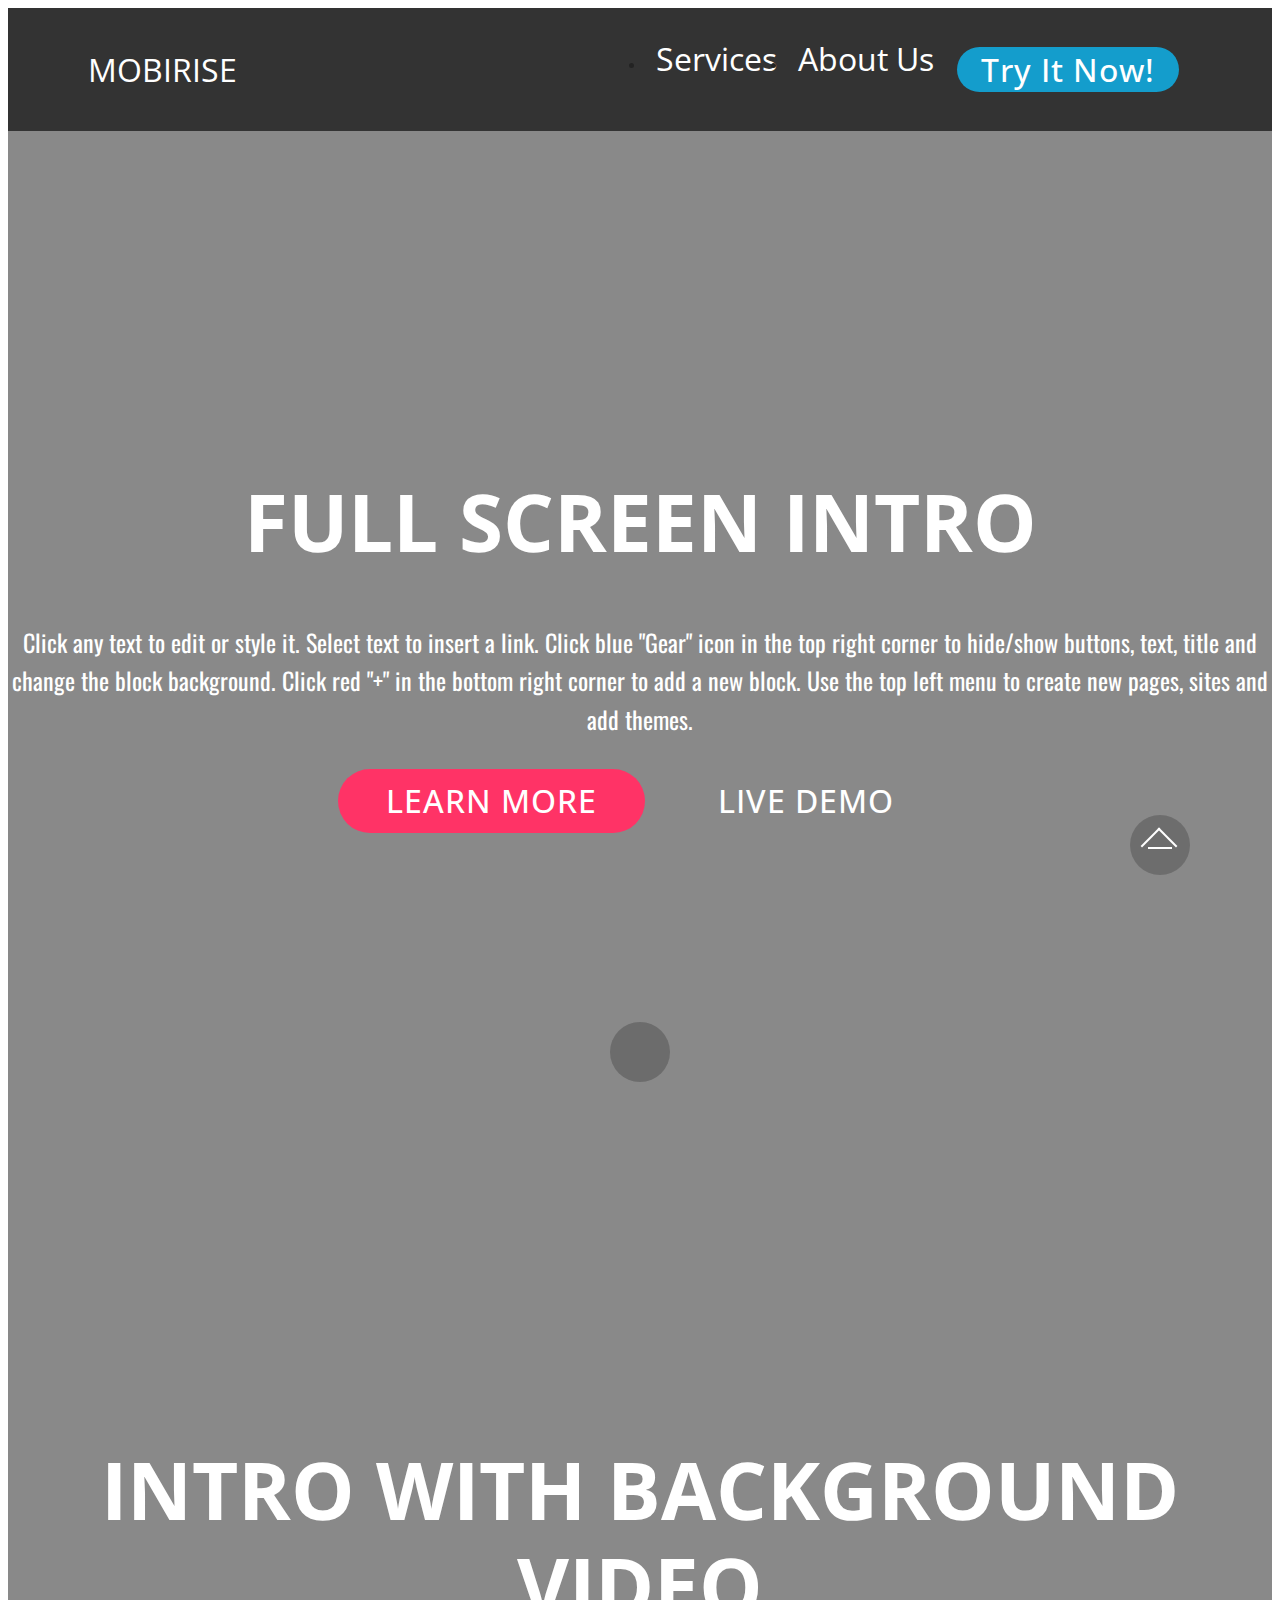
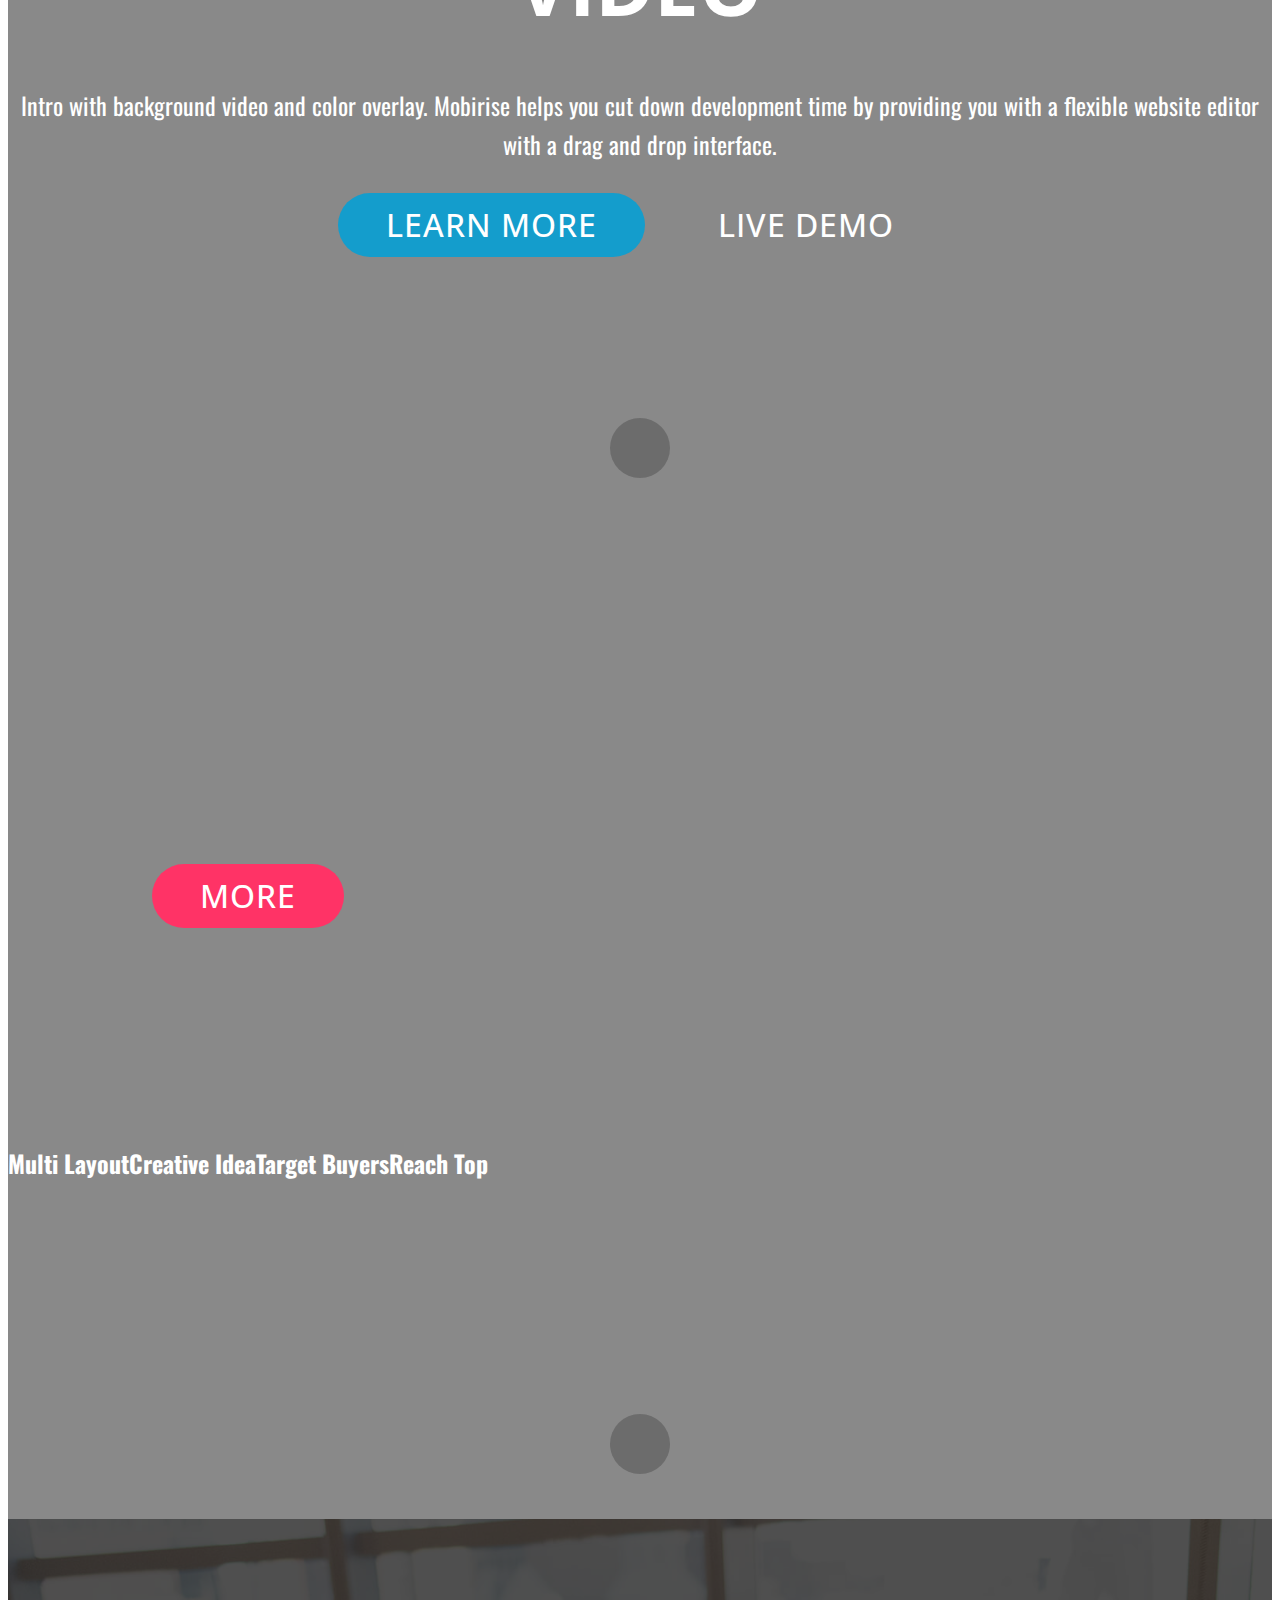
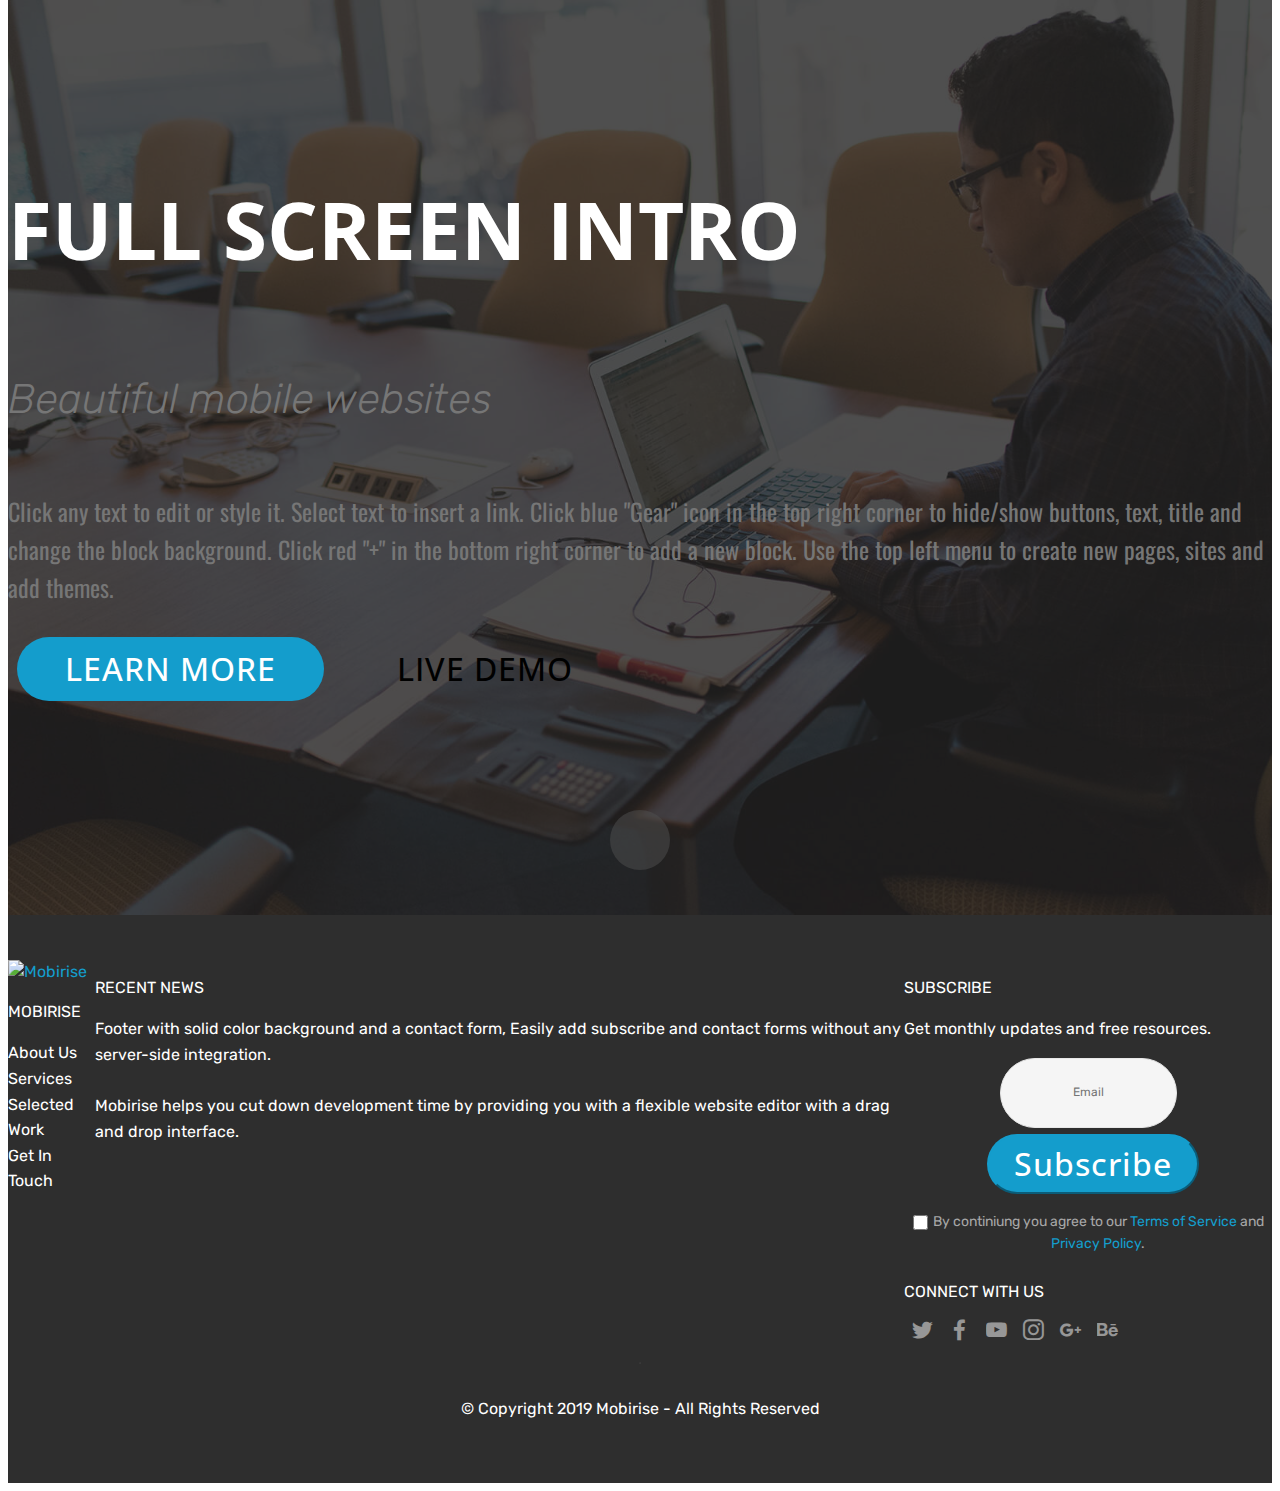
==== commit c36a180b: "2020-05-01" ====
--- a/index.html
+++ b/index.html
@@ -70,7 +70,7 @@
     </nav>
 </section>
 
-<section class="engine"><a href="https://mobirise.info/w">html5 templates</a></section><section class="cid-rXCrDmPZ1D mbr-fullscreen mbr-parallax-background" id="header2-e">
+<section class="engine"><a href="https://mobirise.info/b">how to create your own site for free</a></section><section class="cid-rXCrDmPZ1D mbr-fullscreen mbr-parallax-background" id="header2-e">
 
     
 
@@ -93,6 +93,37 @@
             </div>
         </div>
     </div>
+    <div class="mbr-arrow hidden-sm-down" aria-hidden="true">
+        <a href="#next">
+            <i class="mbri-down mbr-iconfont"></i>
+        </a>
+    </div>
+</section>
+
+<section class="header6 cid-rXH7giLi4a mbr-fullscreen" data-bg-video="https://www.youtube.com/watch?v=36YgDDJ7XSc" id="header6-f">
+
+    
+
+    <div class="mbr-overlay" style="opacity: 0.5; background-color: rgb(35, 35, 35);">
+    </div>
+
+    <div class="container">
+        <div class="row justify-content-md-center">
+            <div class="mbr-white col-md-10">
+                <h1 class="mbr-section-title align-center mbr-bold pb-3 mbr-fonts-style display-1">
+                    INTRO WITH BACKGROUND VIDEO
+                </h1>
+                <p class="mbr-text align-center pb-3 mbr-fonts-style display-5">
+                    Intro with background video and color overlay. Mobirise helps you cut down development time by providing you with a flexible website editor with a drag and drop interface.
+                </p>
+                <div class="mbr-section-btn align-center">
+                        <a class="btn btn-md btn-primary display-4" href="https://mobirise.co">LEARN MORE</a>
+                        <a class="btn btn-md btn-white-outline display-4" href="https://mobirise.co">LIVE DEMO</a>
+                </div>
+            </div>
+        </div>
+    </div>
+
     <div class="mbr-arrow hidden-sm-down" aria-hidden="true">
         <a href="#next">
             <i class="mbri-down mbr-iconfont"></i>
@@ -202,110 +233,6 @@
     </div>
 </section>
 
-<section class="features17 cid-rXqMp1WFij" id="features17-d">
-    
-    
-
-    
-    <div class="container-fluid">
-        <div class="media-container-row">
-            <div class="card p-3 col-12 col-md-6 col-lg-2">
-                <div class="card-wrapper">
-                    <div class="card-img">
-                        <img src="assets/images/background1.jpg" alt="Mobirise">
-                    </div>
-                    <div class="card-box">
-                        <h4 class="card-title pb-3 mbr-fonts-style display-7">
-                            No Coding
-                        </h4>
-                        <p class="mbr-text mbr-fonts-style display-7">
-                            Mobirise is an easy website builder - just drop site elements to your page, add content and style it to look the way you like.
-                        </p>
-                    </div>
-                </div>
-            </div>
-
-            <div class="card p-3 col-12 col-md-6 col-lg-2">
-                <div class="card-wrapper">
-                    <div class="card-img">
-                        <img src="assets/images/background2.jpg" alt="Mobirise">
-                    </div>
-                    <div class="card-box">
-                        <h4 class="card-title pb-3 mbr-fonts-style display-7">
-                            Mobile Friendly
-                        </h4>
-                        <p class="mbr-text mbr-fonts-style display-7">
-                            All sites you make with Mobirise are mobile-friendly. You don't have to create a special mobile version of your site.
-                        </p>
-                    </div>
-                </div>
-            </div>
-
-            <div class="card p-3 col-12 col-md-6 col-lg-2">
-                <div class="card-wrapper">
-                    <div class="card-img">
-                        <img src="assets/images/background3.jpg" alt="Mobirise">
-                    </div>
-                    <div class="card-box">
-                        <h4 class="card-title pb-3 mbr-fonts-style display-7">
-                            Unique Styles
-                        </h4>
-                        <p class="mbr-text mbr-fonts-style display-7">
-                            Mobirise offers many site blocks in several themes, and though these blocks are pre-made, they are flexible.
-                        </p>
-                    </div>
-                </div>
-            </div>
-
-            <div class="card p-3 col-12 col-md-6 col-lg-2">
-                <div class="card-wrapper">
-                    <div class="card-img">
-                        <img src="assets/images/background4.jpg" alt="Mobirise">
-                    </div>
-                    <div class="card-box">
-                        <h4 class="card-title pb-3 mbr-fonts-style display-7">
-                            Unlimited Sites
-                        </h4>
-                        <p class="mbr-text mbr-fonts-style display-7">
-                           Mobirise gives you the freedom to develop as many websites as you like given the fact that it is a desktop app.
-                        </p>
-                    </div>
-                </div>
-            </div>
-            <div class="card p-3 col-12 col-md-6 col-lg-2">
-                <div class="card-wrapper">
-                    <div class="card-img">
-                        <img src="assets/images/background5.jpg" alt="Mobirise">
-                    </div>
-                    <div class="card-box">
-                        <h4 class="card-title pb-3 mbr-fonts-style display-7">
-                            No Coding
-                        </h4>
-                        <p class="mbr-text mbr-fonts-style display-7">
-                            Mobirise is an easy website builder - just drop site elements to your page, add content and style it to look the way you like.
-                        </p>
-                    </div>
-                </div>
-            </div>
-            <div class="card p-3 col-12 col-md-6 col-lg-2">
-                <div class="card-wrapper">
-                    <div class="card-img">
-                        <img src="assets/images/background6.jpg" alt="Mobirise">
-                    </div>
-                    <div class="card-box">
-                        <h4 class="card-title pb-3 mbr-fonts-style display-7">
-                            Mobile Friendly
-                        </h4>
-                        <p class="mbr-text mbr-fonts-style display-7">
-                            All sites you make with Mobirise are mobile-friendly. You don't have to create a special mobile version of your site.
-                        </p>
-                    </div>
-                </div>
-            </div>
-        </div>
-    </div>
-</section>
-
 <section class="footer4 cid-rNjkj7X43v" id="footer4-8">
 
     
@@ -349,7 +276,7 @@
                 </p>
                 <div class="media-container-column" data-form-type="formoid">
                     <!---Formbuilder Form--->
-                    <form action="https://mobirise.com/" method="POST" class="mbr-form form-with-styler" data-form-title="Mobirise Form"><input type="hidden" name="email" data-form-email="true" value="jDmcvNpBbKbe2+03Qvjooa3UFvxZaBntw+8nb0ThRKCtYuA021DDMgqXh77Qov/1hpu/XM37BlyJ4kLc8Efx4g68bUudAhQKdq2jw0W4uEPfAzQq73fhDEVBKY9PRAZz">
+                    <form action="https://mobirise.com/" method="POST" class="mbr-form form-with-styler" data-form-title="Mobirise Form"><input type="hidden" name="email" data-form-email="true" value="YZ6m5dLRK7OBtVyBRqwifh2an+61D4KrjUiOl3ezwrH0fs7rPjg79jX50wAXocpoMJ4Sd5OM5HeyDYE8gG2QKvlW1/q63pEZBUCCaOm+gxOaPd96Zh4N0oWYj/V8y6Ss">
                         <div class="row form-inline justify-content-center">
                             <div hidden="hidden" data-form-alert="" class="alert alert-success col-12">Thanks for filling out the form!</div>
                             <div hidden="hidden" data-form-alert-danger="" class="alert alert-danger col-12">
@@ -437,6 +364,7 @@
   <script src="assets/touchswipe/jquery.touch-swipe.min.js"></script>
   <script src="assets/viewportchecker/jquery.viewportchecker.js"></script>
   <script src="assets/parallax/jarallax.min.js"></script>
+  <script src="assets/ytplayer/jquery.mb.ytplayer.min.js"></script>
   <script src="assets/vimeoplayer/jquery.mb.vimeo_player.js"></script>
   <script src="assets/theme/js/script.js"></script>
   <script src="assets/formoid/formoid.min.js"></script>
--- a/assets/mobirise/css/mbr-additional.css
+++ b/assets/mobirise/css/mbr-additional.css
@@ -1153,49 +1153,6 @@
 .cid-rP8wX7CVMk H1 {
   color: #ffffff;
 }
-.cid-rXqMp1WFij {
-  padding-top: 90px;
-  padding-bottom: 90px;
-  background-color: #efefef;
-}
-.cid-rXqMp1WFij .card-img {
-  background-color: #fff;
-}
-.cid-rXqMp1WFij .card {
-  align-self: stretch;
-}
-.cid-rXqMp1WFij .card-box {
-  padding: 2rem;
-  background-color: #ffffff;
-}
-.cid-rXqMp1WFij h4 {
-  font-weight: 500;
-  margin-bottom: 0;
-  text-align: left;
-}
-.cid-rXqMp1WFij p {
-  text-align: left;
-}
-.cid-rXqMp1WFij .mbr-text {
-  color: #767676;
-}
-.cid-rXqMp1WFij .card-wrapper {
-  height: 100%;
-  box-shadow: 0px 0px 0px 0px rgba(0, 0, 0, 0);
-  transition: box-shadow 0.3s;
-}
-.cid-rXqMp1WFij .card-wrapper:hover {
-  box-shadow: 0px 0px 30px 0px rgba(0, 0, 0, 0.05);
-  transition: box-shadow 0.3s;
-}
-@media (min-width: 992px) {
-  .cid-rXqMp1WFij .my-col {
-    flex: 0 0 20%;
-    max-width: 20%;
-    padding: 15px;
-    -webkit-flex: 0 0 20%;
-  }
-}
 .cid-rNjkj7X43v {
   padding-top: 45px;
   padding-bottom: 45px;
--- a/assets/mobirise/css/mbr-additional.css
+++ b/assets/mobirise/css/mbr-additional.css
@@ -1153,49 +1153,6 @@
 .cid-rP8wX7CVMk H1 {
   color: #ffffff;
 }
-.cid-rXqMp1WFij {
-  padding-top: 90px;
-  padding-bottom: 90px;
-  background-color: #efefef;
-}
-.cid-rXqMp1WFij .card-img {
-  background-color: #fff;
-}
-.cid-rXqMp1WFij .card {
-  align-self: stretch;
-}
-.cid-rXqMp1WFij .card-box {
-  padding: 2rem;
-  background-color: #ffffff;
-}
-.cid-rXqMp1WFij h4 {
-  font-weight: 500;
-  margin-bottom: 0;
-  text-align: left;
-}
-.cid-rXqMp1WFij p {
-  text-align: left;
-}
-.cid-rXqMp1WFij .mbr-text {
-  color: #767676;
-}
-.cid-rXqMp1WFij .card-wrapper {
-  height: 100%;
-  box-shadow: 0px 0px 0px 0px rgba(0, 0, 0, 0);
-  transition: box-shadow 0.3s;
-}
-.cid-rXqMp1WFij .card-wrapper:hover {
-  box-shadow: 0px 0px 30px 0px rgba(0, 0, 0, 0.05);
-  transition: box-shadow 0.3s;
-}
-@media (min-width: 992px) {
-  .cid-rXqMp1WFij .my-col {
-    flex: 0 0 20%;
-    max-width: 20%;
-    padding: 15px;
-    -webkit-flex: 0 0 20%;
-  }
-}
 .cid-rNjkj7X43v {
   padding-top: 45px;
   padding-bottom: 45px;
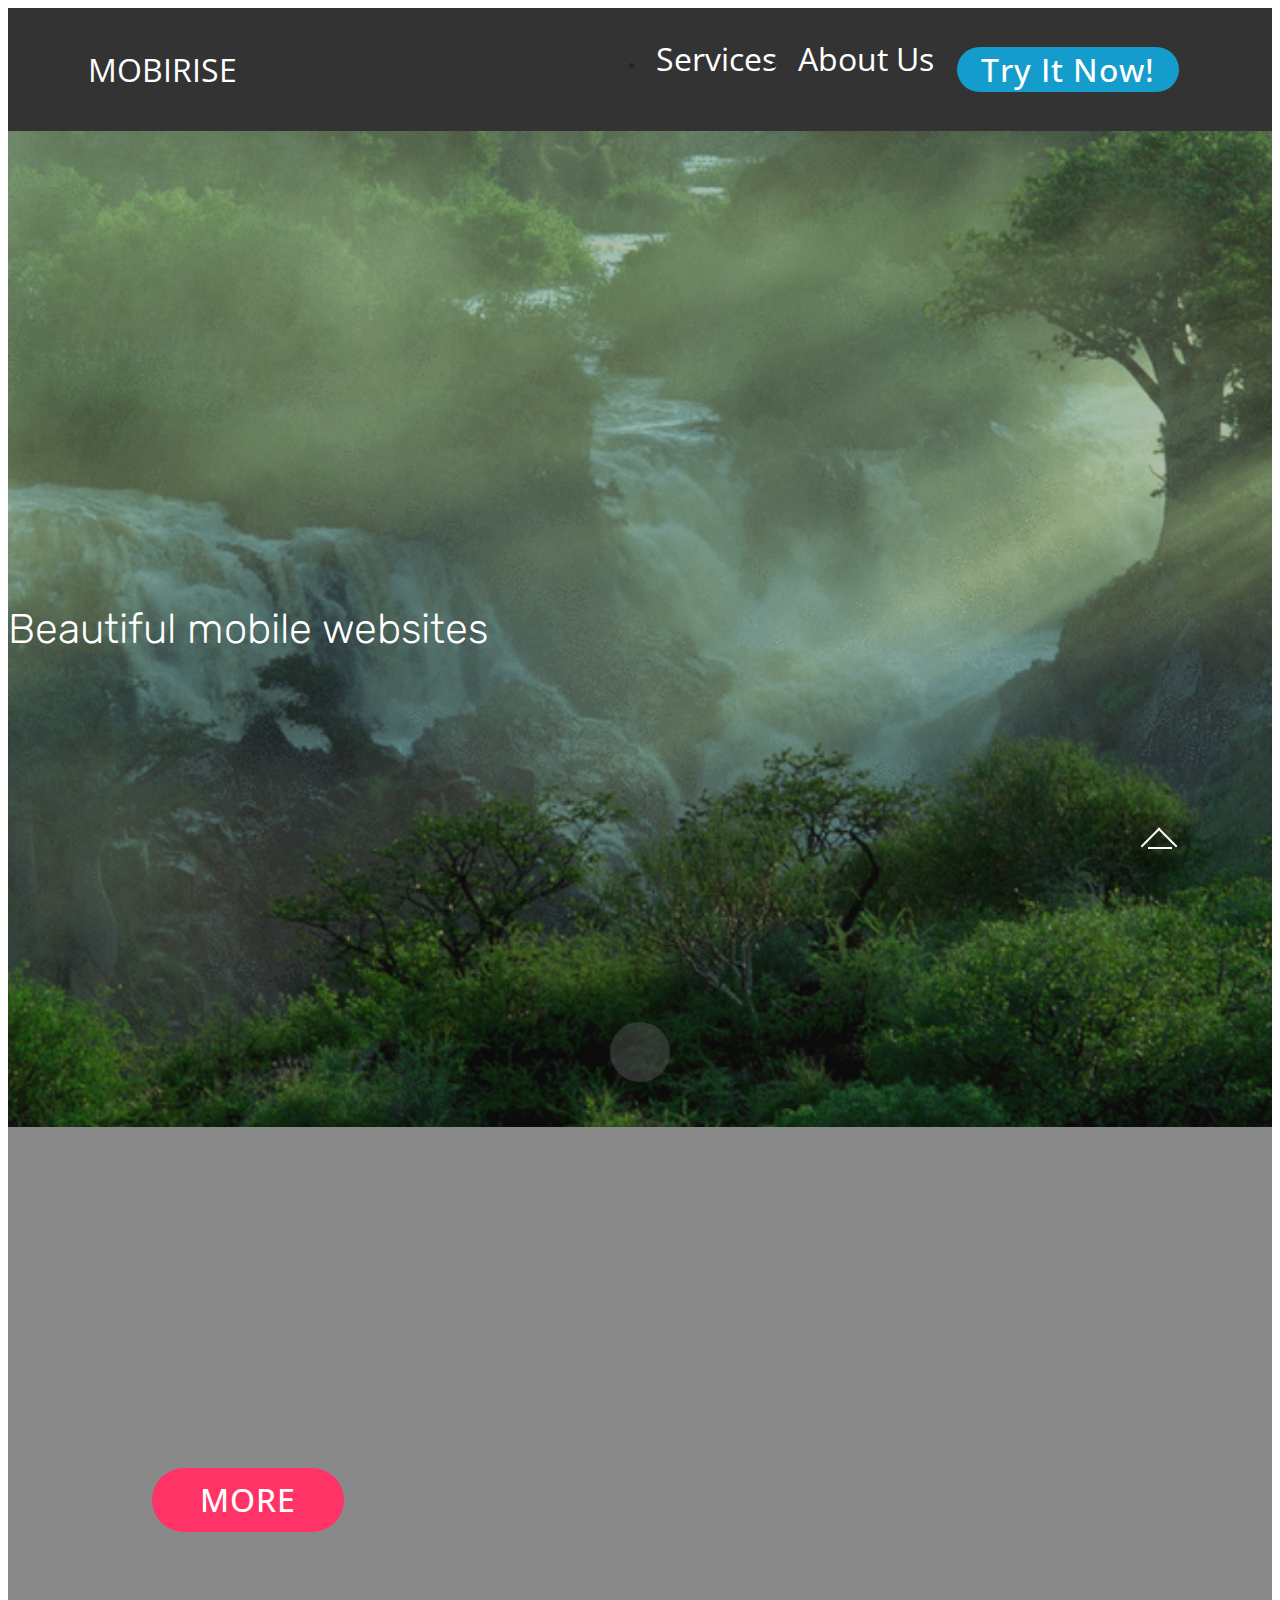
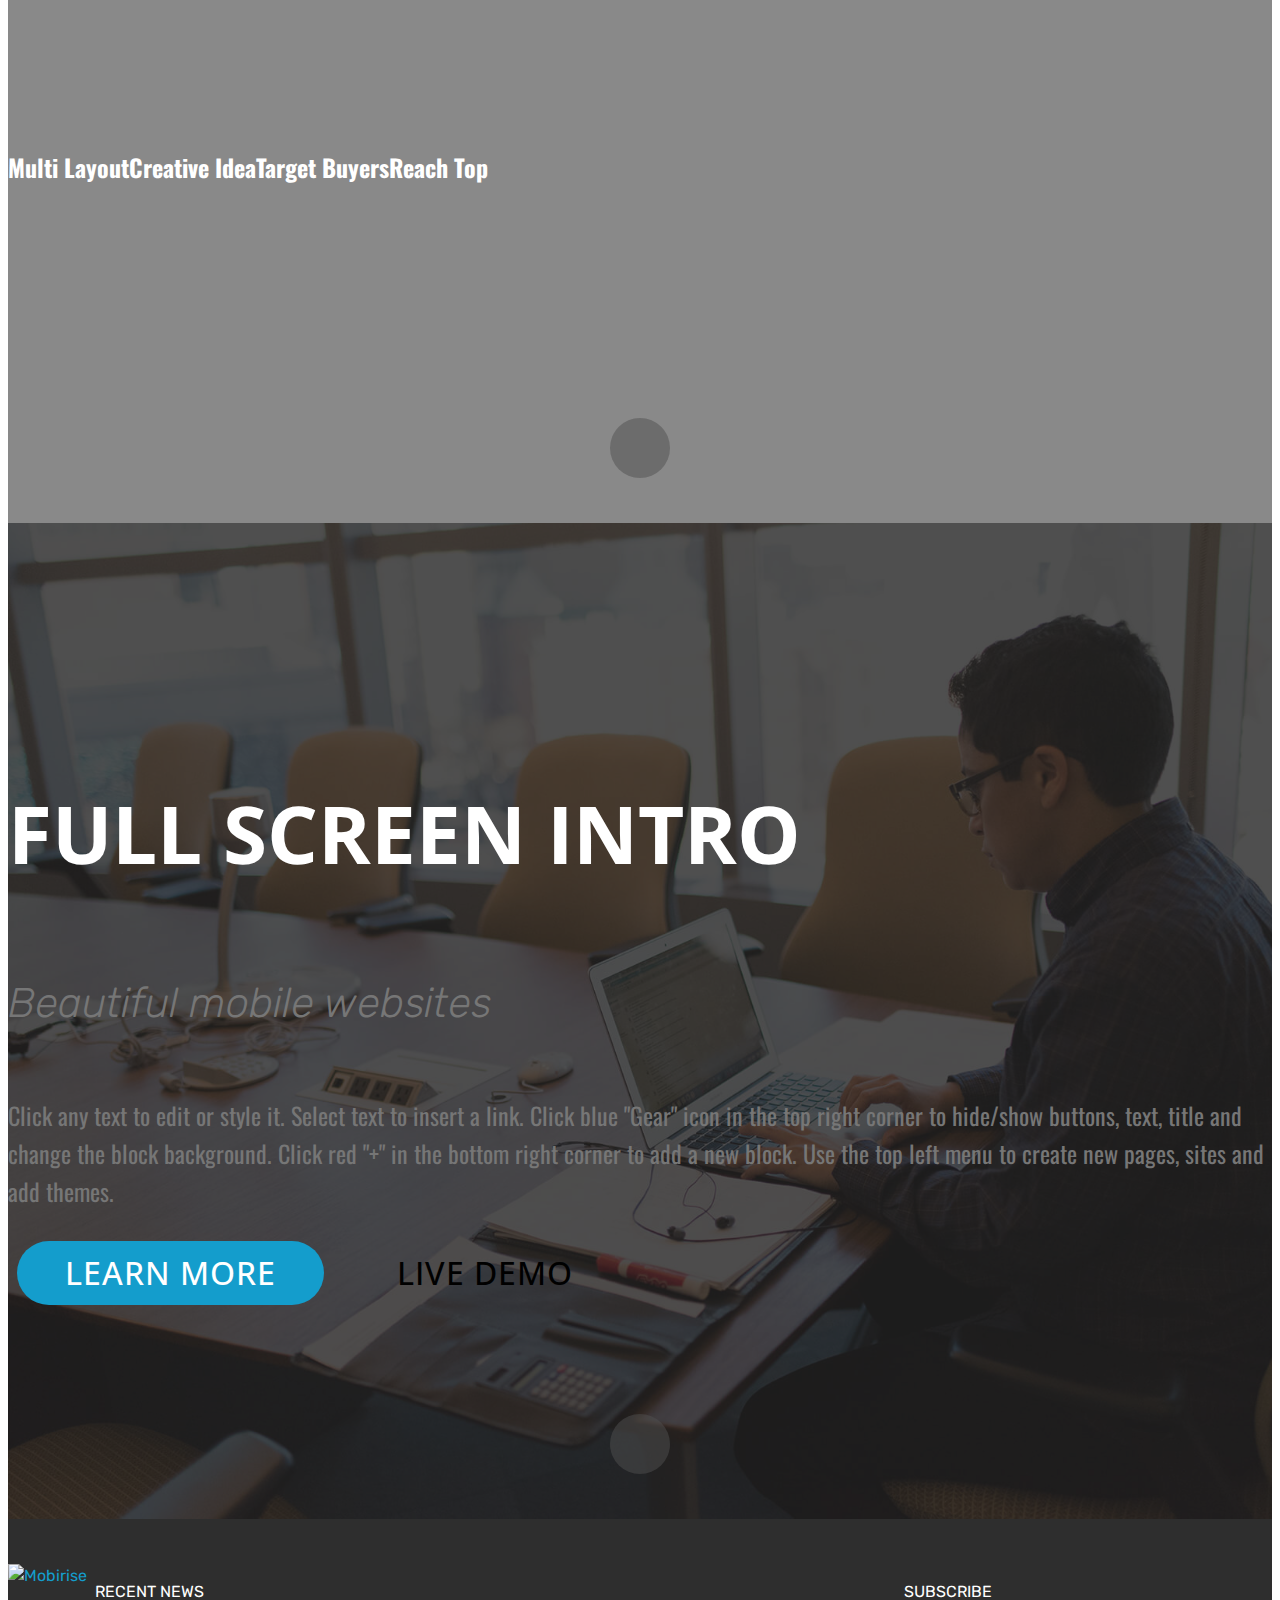
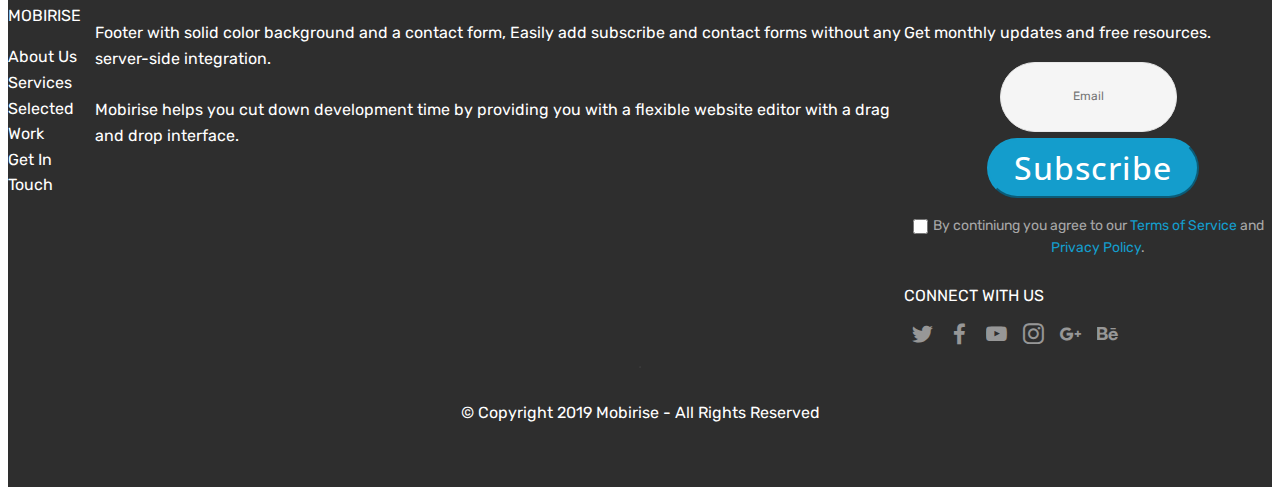
==== commit 93bda9e1: "2020-06-04" ====
--- a/index.html
+++ b/index.html
@@ -1,10 +1,10 @@
 <!DOCTYPE html>
 <html  >
 <head>
-  <!-- Site made with Mobirise Website Builder v5.0.3, https://mobirise.com -->
+  <!-- Site made with Mobirise Website Builder v5.0.5, https://mobirise.com -->
   <meta charset="UTF-8">
   <meta http-equiv="X-UA-Compatible" content="IE=edge">
-  <meta name="generator" content="Mobirise v5.0.3, mobirise.com">
+  <meta name="generator" content="Mobirise v5.0.5, mobirise.com">
   <meta name="viewport" content="width=device-width, initial-scale=1, minimum-scale=1">
   <link rel="shortcut icon" href="assets/images/logo2.png" type="image/x-icon">
   <meta name="description" content="">
@@ -70,60 +70,24 @@
     </nav>
 </section>
 
-<section class="engine"><a href="https://mobirise.info/b">how to create your own site for free</a></section><section class="cid-rXCrDmPZ1D mbr-fullscreen mbr-parallax-background" id="header2-e">
-
-    
-
-    <div class="mbr-overlay" style="opacity: 0.5; background-color: rgb(35, 35, 35);"></div>
+<section class="engine"><a href="https://mobirise.info">Mobirise</a></section><section class="cid-rXCrDmPZ1D mbr-fullscreen mbr-parallax-background" id="header2-e">
+
+    
+
+    <div class="mbr-overlay" style="opacity: 0.3; background-color: rgb(35, 35, 35);"></div>
 
     <div class="container align-center">
         <div class="row justify-content-md-center">
             <div class="mbr-white col-md-10">
-                <h1 class="mbr-section-title mbr-bold pb-3 mbr-fonts-style display-1">
-                    FULL SCREEN INTRO
-                </h1>
                 
-                <p class="mbr-text pb-3 mbr-fonts-style display-5">
-                    Click any text to edit or style it. Select text to insert a link. Click blue "Gear" icon in the top right corner to hide/show buttons, text, title and change the block background. Click red "+" in the bottom right corner to add a new block. Use the top left menu to create new pages, sites and add themes.
-                </p>
-                <div class="mbr-section-btn">
-                    <a class="btn btn-md btn-secondary display-4" href="https://mobirise.co">LEARN MORE</a>
-                    <a class="btn btn-md btn-white-outline display-4" href="https://mobirise.co">LIVE DEMO</a>
-                </div>
-            </div>
-        </div>
-    </div>
-    <div class="mbr-arrow hidden-sm-down" aria-hidden="true">
-        <a href="#next">
-            <i class="mbri-down mbr-iconfont"></i>
-        </a>
-    </div>
-</section>
-
-<section class="header6 cid-rXH7giLi4a mbr-fullscreen" data-bg-video="https://www.youtube.com/watch?v=36YgDDJ7XSc" id="header6-f">
-
-    
-
-    <div class="mbr-overlay" style="opacity: 0.5; background-color: rgb(35, 35, 35);">
-    </div>
-
-    <div class="container">
-        <div class="row justify-content-md-center">
-            <div class="mbr-white col-md-10">
-                <h1 class="mbr-section-title align-center mbr-bold pb-3 mbr-fonts-style display-1">
-                    INTRO WITH BACKGROUND VIDEO
-                </h1>
-                <p class="mbr-text align-center pb-3 mbr-fonts-style display-5">
-                    Intro with background video and color overlay. Mobirise helps you cut down development time by providing you with a flexible website editor with a drag and drop interface.
-                </p>
-                <div class="mbr-section-btn align-center">
-                        <a class="btn btn-md btn-primary display-4" href="https://mobirise.co">LEARN MORE</a>
-                        <a class="btn btn-md btn-white-outline display-4" href="https://mobirise.co">LIVE DEMO</a>
-                </div>
-            </div>
-        </div>
-    </div>
-
+                <h3 class="mbr-section-subtitle align-center mbr-light pb-3 mbr-fonts-style display-2">
+                    Beautiful mobile websites
+                </h3>
+                
+                
+            </div>
+        </div>
+    </div>
     <div class="mbr-arrow hidden-sm-down" aria-hidden="true">
         <a href="#next">
             <i class="mbri-down mbr-iconfont"></i>
@@ -276,7 +240,7 @@
                 </p>
                 <div class="media-container-column" data-form-type="formoid">
                     <!---Formbuilder Form--->
-                    <form action="https://mobirise.com/" method="POST" class="mbr-form form-with-styler" data-form-title="Mobirise Form"><input type="hidden" name="email" data-form-email="true" value="YZ6m5dLRK7OBtVyBRqwifh2an+61D4KrjUiOl3ezwrH0fs7rPjg79jX50wAXocpoMJ4Sd5OM5HeyDYE8gG2QKvlW1/q63pEZBUCCaOm+gxOaPd96Zh4N0oWYj/V8y6Ss">
+                    <form action="https://mobirise.com/" method="POST" class="mbr-form form-with-styler" data-form-title="Mobirise Form"><input type="hidden" name="email" data-form-email="true" value="vumuPgfG+mPCU2TqEDtmPtAud/jGp9s7AK9rfRGS+GCviKUwZ+QZ6okIlqTuAOsUMM4dCmd1lr/M8L+GjTNeqMO8lRHaDSZAWQ3bvmf7nvIj4OcZua0ubZofZQqmqmF9">
                         <div class="row form-inline justify-content-center">
                             <div hidden="hidden" data-form-alert="" class="alert alert-success col-12">Thanks for filling out the form!</div>
                             <div hidden="hidden" data-form-alert-danger="" class="alert alert-danger col-12">
@@ -364,7 +328,6 @@
   <script src="assets/touchswipe/jquery.touch-swipe.min.js"></script>
   <script src="assets/viewportchecker/jquery.viewportchecker.js"></script>
   <script src="assets/parallax/jarallax.min.js"></script>
-  <script src="assets/ytplayer/jquery.mb.ytplayer.min.js"></script>
   <script src="assets/vimeoplayer/jquery.mb.vimeo_player.js"></script>
   <script src="assets/theme/js/script.js"></script>
   <script src="assets/formoid/formoid.min.js"></script>
--- a/assets/mobirise/css/mbr-additional.css
+++ b/assets/mobirise/css/mbr-additional.css
@@ -1108,7 +1108,7 @@
   color: #c1c1c1 !important;
 }
 .cid-rXCrDmPZ1D {
-  background-image: url("../../../assets/images/background4.jpg");
+  background-image: url("../../../assets/images/uoyfkks.gif");
 }
 .cid-rOR2mmFNSi {
   background-image: url("../../../assets/images/background1.jpg");
--- a/assets/mobirise/css/mbr-additional.css
+++ b/assets/mobirise/css/mbr-additional.css
@@ -1108,7 +1108,7 @@
   color: #c1c1c1 !important;
 }
 .cid-rXCrDmPZ1D {
-  background-image: url("../../../assets/images/background4.jpg");
+  background-image: url("../../../assets/images/uoyfkks.gif");
 }
 .cid-rOR2mmFNSi {
   background-image: url("../../../assets/images/background1.jpg");
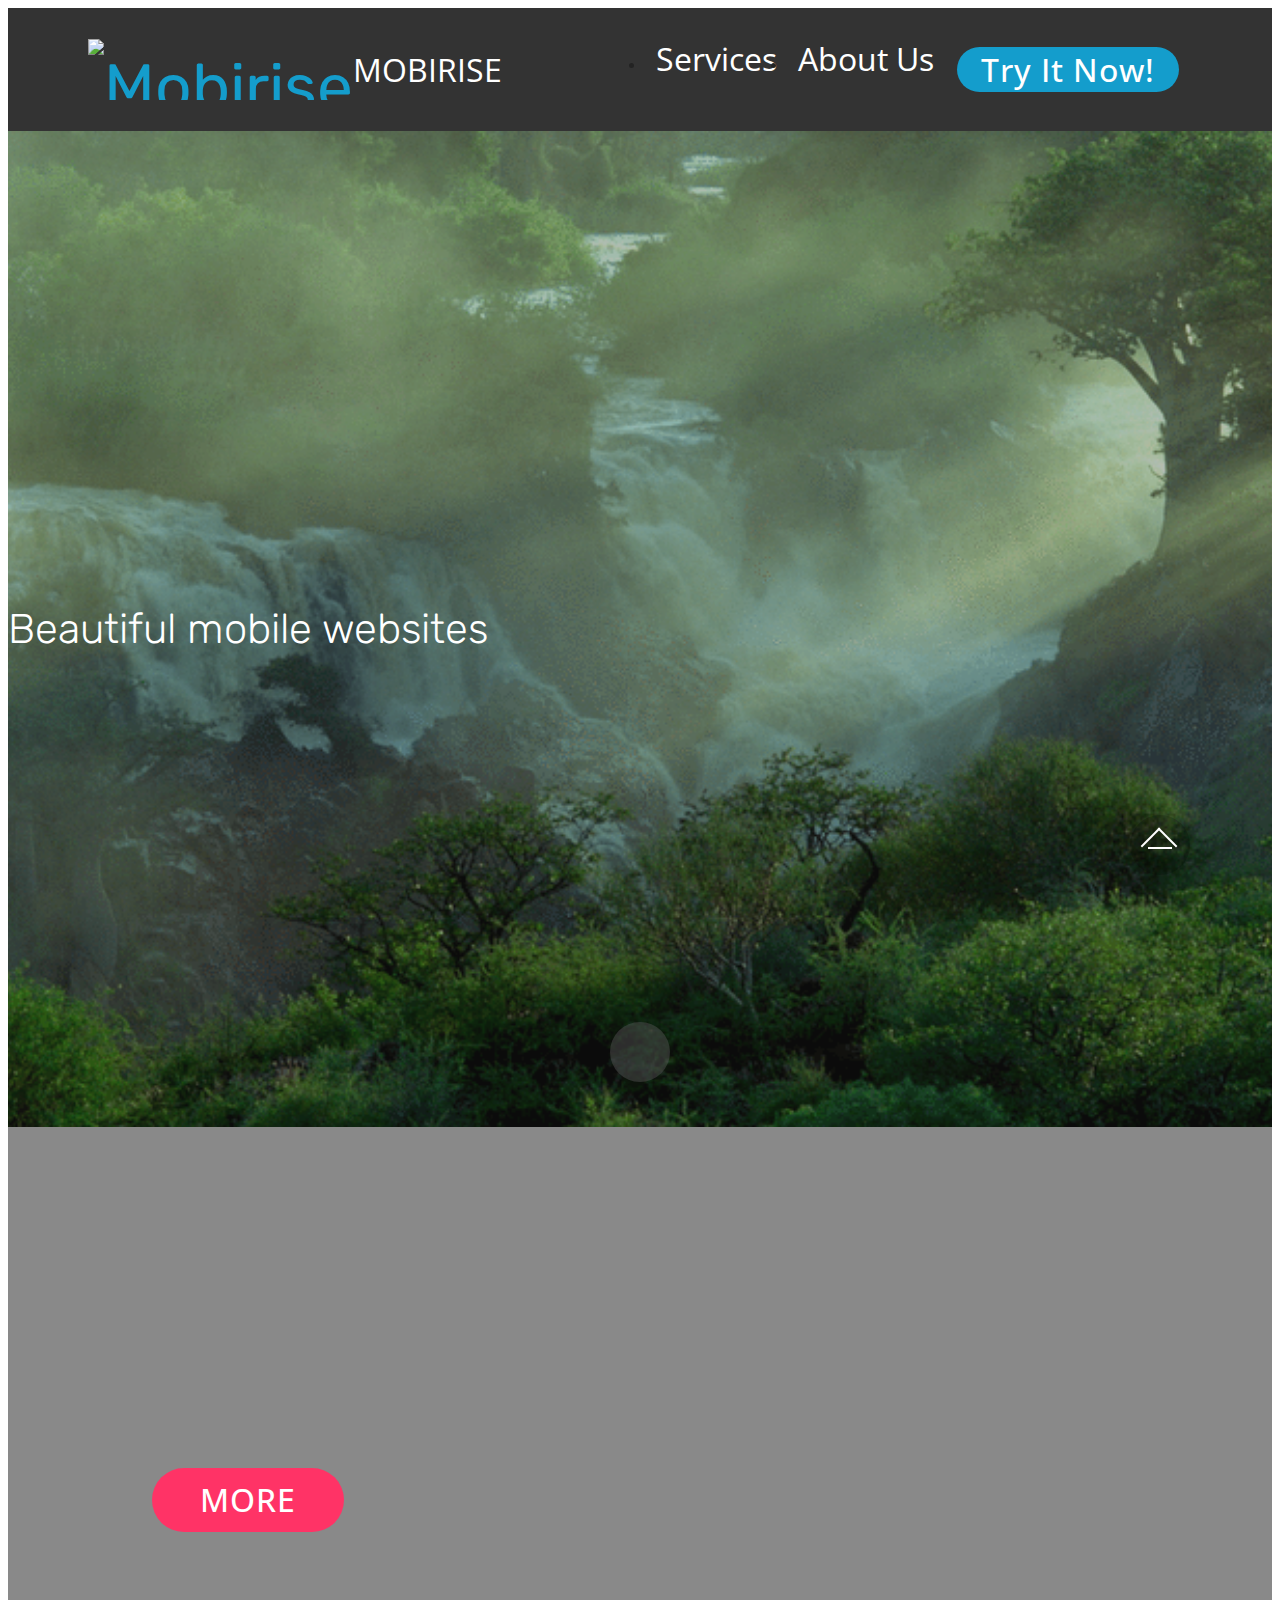
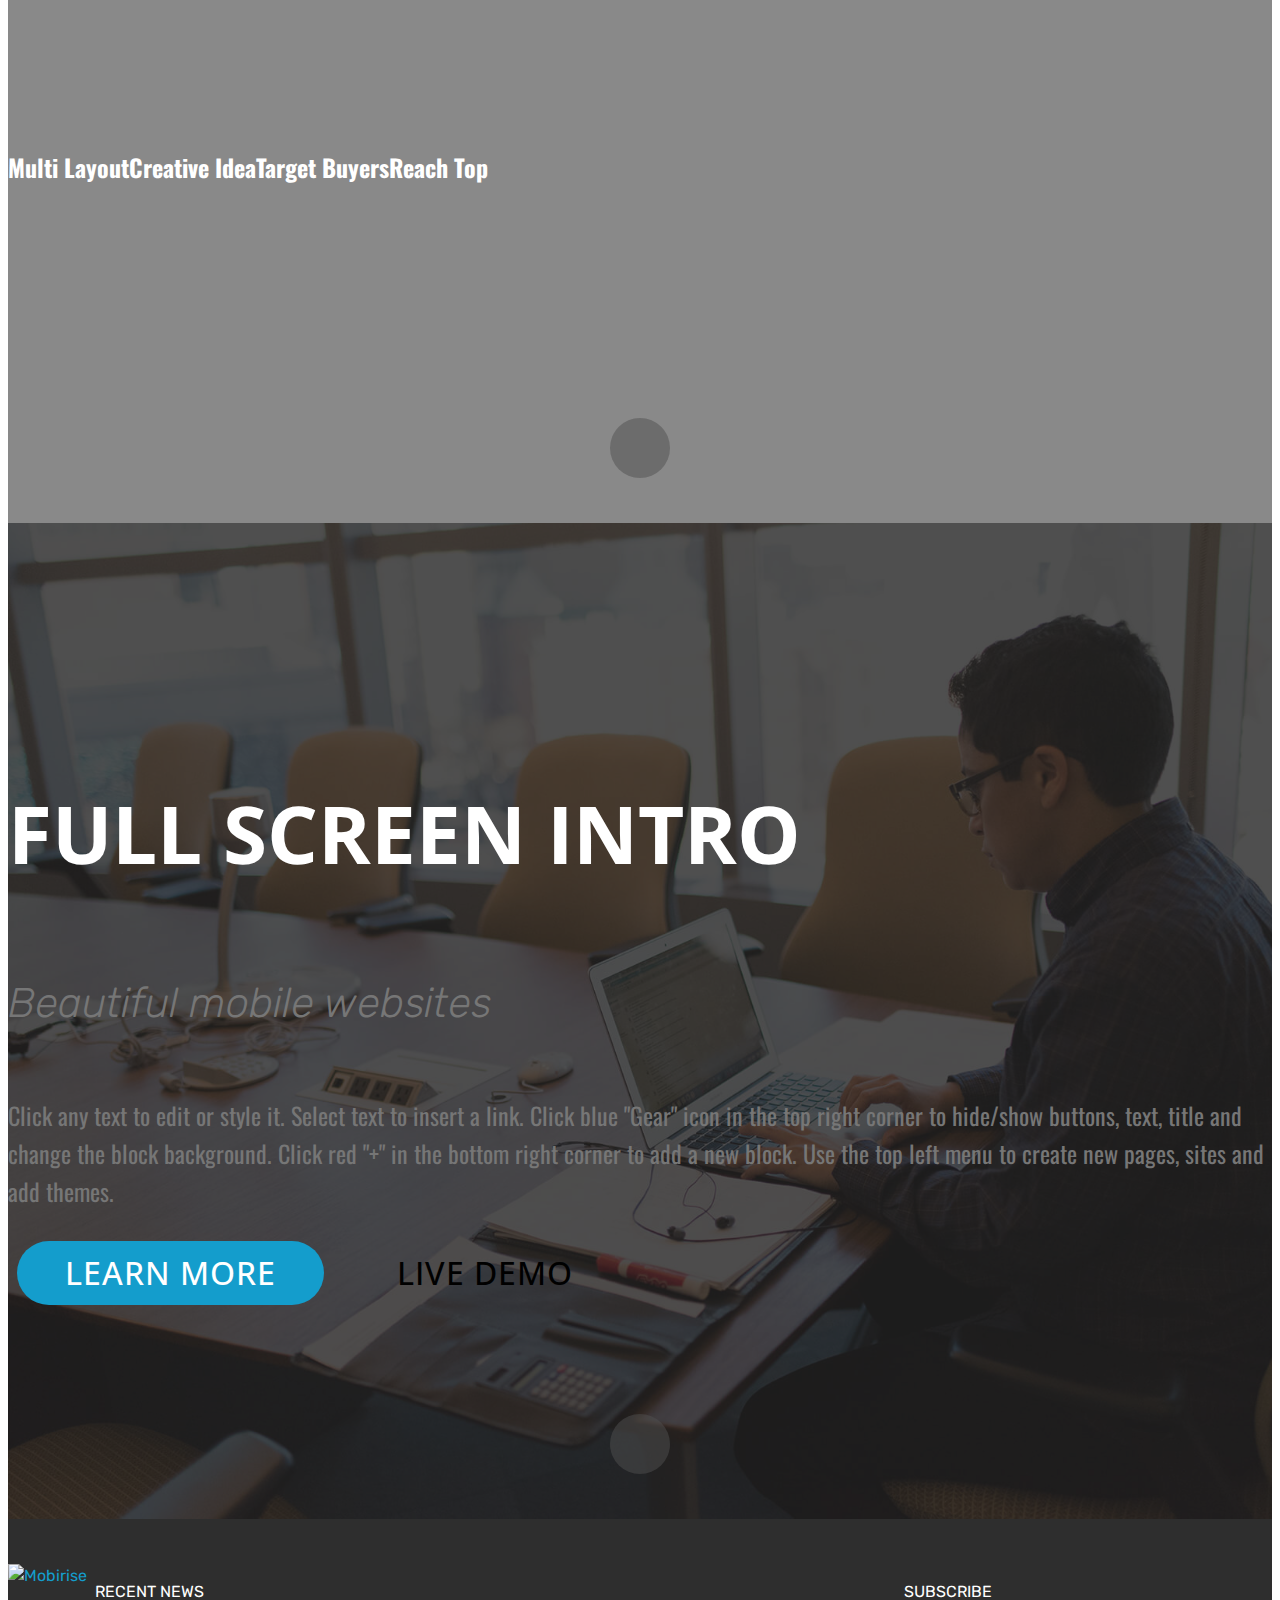
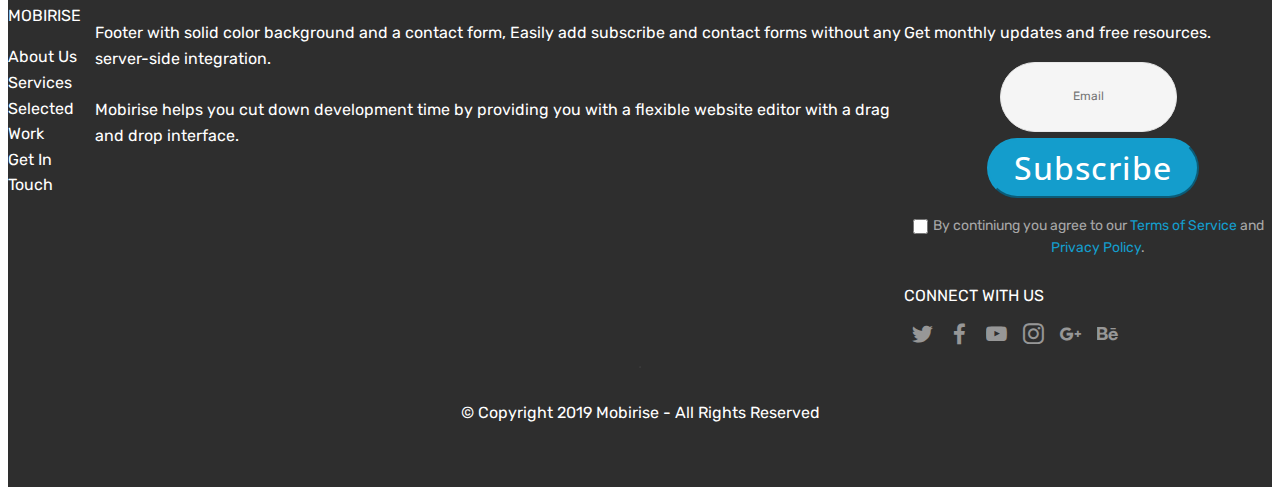
==== commit ee94f585: "06-07" ====
--- a/index.html
+++ b/index.html
@@ -1,10 +1,10 @@
 <!DOCTYPE html>
 <html  >
 <head>
-  <!-- Site made with Mobirise Website Builder v5.0.5, https://mobirise.com -->
+  <!-- Site made with Mobirise Website Builder v4.12.3, https://mobirise.com -->
   <meta charset="UTF-8">
   <meta http-equiv="X-UA-Compatible" content="IE=edge">
-  <meta name="generator" content="Mobirise v5.0.5, mobirise.com">
+  <meta name="generator" content="Mobirise v4.12.3, mobirise.com">
   <meta name="viewport" content="width=device-width, initial-scale=1, minimum-scale=1">
   <link rel="shortcut icon" href="assets/images/logo2.png" type="image/x-icon">
   <meta name="description" content="">
@@ -16,11 +16,11 @@
   <link rel="stylesheet" href="assets/bootstrap/css/bootstrap-grid.min.css">
   <link rel="stylesheet" href="assets/bootstrap/css/bootstrap-reboot.min.css">
   <link rel="stylesheet" href="assets/facebook-plugin/style.css">
+  <link rel="stylesheet" href="assets/socicon/css/styles.css">
+  <link rel="stylesheet" href="assets/dropdown/css/style.css">
   <link rel="stylesheet" href="assets/web/assets/gdpr-plugin/gdpr-styles.css">
+  <link rel="stylesheet" href="assets/animatecss/animate.min.css">
   <link rel="stylesheet" href="assets/tether/tether.min.css">
-  <link rel="stylesheet" href="assets/dropdown/css/style.css">
-  <link rel="stylesheet" href="assets/animatecss/animate.min.css">
-  <link rel="stylesheet" href="assets/socicon/css/styles.css">
   <link rel="stylesheet" href="assets/theme/css/style.css">
   <link rel="preload" as="style" href="assets/mobirise/css/mbr-additional.css"><link rel="stylesheet" href="assets/mobirise/css/mbr-additional.css" type="text/css">
   
@@ -43,7 +43,11 @@
         </button>
         <div class="menu-logo">
             <div class="navbar-brand">
-                
+                <span class="navbar-logo">
+                    <a href="https://mobirise.co">
+                         <img src="assets/images/logo2.png" alt="Mobirise" style="height: 3.8rem;">
+                    </a>
+                </span>
                 <span class="navbar-caption-wrap"><a class="navbar-caption text-white display-4" href="https://mobirise.co">
                         MOBIRISE
                     </a></span>
@@ -70,7 +74,7 @@
     </nav>
 </section>
 
-<section class="engine"><a href="https://mobirise.info">Mobirise</a></section><section class="cid-rXCrDmPZ1D mbr-fullscreen mbr-parallax-background" id="header2-e">
+<section class="engine"><a href="https://mobirise.info/n">simple website templates</a></section><section class="cid-rXCrDmPZ1D mbr-fullscreen mbr-parallax-background" id="header2-e">
 
     
 
@@ -240,7 +244,7 @@
                 </p>
                 <div class="media-container-column" data-form-type="formoid">
                     <!---Formbuilder Form--->
-                    <form action="https://mobirise.com/" method="POST" class="mbr-form form-with-styler" data-form-title="Mobirise Form"><input type="hidden" name="email" data-form-email="true" value="vumuPgfG+mPCU2TqEDtmPtAud/jGp9s7AK9rfRGS+GCviKUwZ+QZ6okIlqTuAOsUMM4dCmd1lr/M8L+GjTNeqMO8lRHaDSZAWQ3bvmf7nvIj4OcZua0ubZofZQqmqmF9">
+                    <form action="https://mobirise.com/" method="POST" class="mbr-form form-with-styler" data-form-title="Mobirise Form"><input type="hidden" name="email" data-form-email="true" value="cfXE+3eK5TQPQnGcf3RGXRUeMhG4Ht52aUEXbfNZ/L8ihZvOCmfe5eiko//gVPPTwS1UDgbyRCxLMgZad7SSeD4Xz7R4tF8GxsENzoZfn6SGTzQMZU0AX/VBhxiEVI12">
                         <div class="row form-inline justify-content-center">
                             <div hidden="hidden" data-form-alert="" class="alert alert-success col-12">Thanks for filling out the form!</div>
                             <div hidden="hidden" data-form-alert-danger="" class="alert alert-danger col-12">
@@ -321,7 +325,6 @@
   <script src="https://connect.facebook.net/en_US/sdk.js#xfbml=1&version=v2.5"></script>
   <script src="https://apis.google.com/js/plusone.js"></script>
   <script src="assets/facebook-plugin/facebook-script.js"></script>
-  <script src="assets/tether/tether.min.js"></script>
   <script src="assets/smoothscroll/smooth-scroll.js"></script>
   <script src="assets/dropdown/js/nav-dropdown.js"></script>
   <script src="assets/dropdown/js/navbar-dropdown.js"></script>
@@ -329,6 +332,7 @@
   <script src="assets/viewportchecker/jquery.viewportchecker.js"></script>
   <script src="assets/parallax/jarallax.min.js"></script>
   <script src="assets/vimeoplayer/jquery.mb.vimeo_player.js"></script>
+  <script src="assets/tether/tether.min.js"></script>
   <script src="assets/theme/js/script.js"></script>
   <script src="assets/formoid/formoid.min.js"></script>
   
--- a/assets/theme/css/style.css
+++ b/assets/theme/css/style.css
@@ -1,17 +1,10 @@
+@charset "UTF-8";
 /*!
  * Mobirise v4 theme (https://mobirise.com/)
  * Copyright 2017 Mobirise
  */
 section {
   background-color: #eeeeee;
-}
-
-.form-control:focus {
-  box-shadow: none;
-}
-
-:focus {
-  outline: none;
 }
 
 body {
@@ -71,7 +64,6 @@
   font-weight: 400;
   cursor: pointer;
 }
-
 a, a:hover {
   text-decoration: none;
 }
@@ -136,7 +128,7 @@
   transition-property: background-color, color;
 }
 
-textarea[type='hidden'] {
+textarea[type=hidden] {
   display: none;
 }
 
@@ -149,7 +141,6 @@
   background-repeat: no-repeat;
   background-size: cover;
 }
-
 section .mbr-background-video,
 section .mbr-background-video-preview {
   position: absolute;
@@ -199,14 +190,13 @@
 
 @media (max-width: 767px) {
   .align-left,
-  .align-center,
-  .align-right,
-  .mbr-section-btn,
-  .mbr-section-title {
+.align-center,
+.align-right,
+.mbr-section-btn,
+.mbr-section-title {
     text-align: center;
   }
 }
-
 /*! Font-weight  */
 .mbr-light {
   font-weight: 300;
@@ -226,47 +216,73 @@
 
 /*! Media  */
 .media-size-item {
+  -webkit-flex: 1 1 auto;
   -moz-flex: 1 1 auto;
+  -ms-flex: 1 1 auto;
   -o-flex: 1 1 auto;
   flex: 1 1 auto;
 }
 
 .media-content {
+  -webkit-flex-basis: 100%;
   flex-basis: 100%;
 }
 
 .media-container-row {
+  display: -ms-flexbox;
+  display: -webkit-flex;
   display: flex;
+  -webkit-flex-direction: row;
+  -ms-flex-direction: row;
   flex-direction: row;
+  -webkit-flex-wrap: wrap;
+  -ms-flex-wrap: wrap;
   flex-wrap: wrap;
+  -webkit-justify-content: center;
+  -ms-flex-pack: center;
   justify-content: center;
+  -webkit-align-content: center;
+  -ms-flex-line-pack: center;
   align-content: center;
+  -webkit-align-items: start;
+  -ms-flex-align: start;
   align-items: start;
 }
-
 .media-container-row .media-size-item {
   width: 400px;
 }
 
 .media-container-column {
+  display: -ms-flexbox;
+  display: -webkit-flex;
   display: flex;
+  -webkit-flex-direction: column;
+  -ms-flex-direction: column;
   flex-direction: column;
+  -webkit-flex-wrap: wrap;
+  -ms-flex-wrap: wrap;
   flex-wrap: wrap;
+  -webkit-justify-content: center;
+  -ms-flex-pack: center;
   justify-content: center;
+  -webkit-align-content: center;
+  -ms-flex-line-pack: center;
   align-content: center;
+  -webkit-align-items: stretch;
+  -ms-flex-align: stretch;
   align-items: stretch;
 }
-
 .media-container-column > * {
   width: 100%;
 }
 
 @media (min-width: 992px) {
   .media-container-row {
+    -webkit-flex-wrap: nowrap;
+    -ms-flex-wrap: nowrap;
     flex-wrap: nowrap;
   }
 }
-
 figure {
   overflow: hidden;
 }
@@ -302,7 +318,9 @@
 }
 
 .mbr-figure {
+  -ms-flex-item-align: center;
   -ms-grid-row-align: center;
+  -webkit-align-self: center;
   align-self: center;
 }
 
@@ -319,23 +337,26 @@
   .media-size-item {
     width: auto !important;
   }
+
   .media {
     width: auto;
   }
+
   .mbr-figure {
     width: 100% !important;
   }
 }
-
 /*! Buttons */
 .btn {
   font-weight: 500;
   border-width: 2px;
   font-style: normal;
   letter-spacing: 1px;
-  margin: .4rem .8rem;
+  margin: 0.4rem 0.8rem;
   white-space: normal;
-  transition: all .3s ease-in-out;
+  -webkit-transition: all 0.3s ease-in-out;
+  -moz-transition: all 0.3s ease-in-out;
+  transition: all 0.3s ease-in-out;
   display: inline-flex;
   align-items: center;
   justify-content: center;
@@ -348,21 +369,27 @@
 .btn-sm {
   font-weight: 500;
   letter-spacing: 1px;
-  transition: all .3s ease-in-out;
+  -webkit-transition: all 0.3s ease-in-out;
+  -moz-transition: all 0.3s ease-in-out;
+  transition: all 0.3s ease-in-out;
 }
 
 .btn-md {
   font-weight: 500;
   letter-spacing: 1px;
-  margin: .4rem .8rem !important;
-  transition: all .3s ease-in-out;
+  margin: 0.4rem 0.8rem !important;
+  -webkit-transition: all 0.3s ease-in-out;
+  -moz-transition: all 0.3s ease-in-out;
+  transition: all 0.3s ease-in-out;
 }
 
 .btn-lg {
   font-weight: 500;
   letter-spacing: 1px;
-  margin: .4rem .8rem !important;
-  transition: all .3s ease-in-out;
+  margin: 0.4rem 0.8rem !important;
+  -webkit-transition: all 0.3s ease-in-out;
+  -moz-transition: all 0.3s ease-in-out;
+  transition: all 0.3s ease-in-out;
 }
 
 .mbr-section-btn {
@@ -379,7 +406,6 @@
 .btn-form {
   border-radius: 0;
 }
-
 .btn-form:hover {
   cursor: pointer;
 }
@@ -408,7 +434,7 @@
   font-weight: 700;
 }
 
-[type='submit'] {
+[type=submit] {
   -webkit-appearance: none;
 }
 
@@ -419,6 +445,7 @@
 
 .mbr-fullscreen {
   display: flex;
+  display: -webkit-flex;
   display: -moz-flex;
   display: -ms-flex;
   display: -o-flex;
@@ -434,7 +461,6 @@
   height: 25rem;
   position: relative;
 }
-
 .map iframe {
   width: 100%;
   height: 100%;
@@ -444,7 +470,7 @@
   background-color: #000;
   bottom: 0;
   left: 0;
-  opacity: .5;
+  opacity: 0.5;
   position: absolute;
   right: 0;
   top: 0;
@@ -467,13 +493,11 @@
   color: #565656;
   line-height: 1.43;
   min-height: 3.5em;
-  padding: 1.07em .5em;
-}
-
+  padding: 1.07em 0.5em;
+}
 .form-control, .form-control:focus {
   border: 1px solid #e8e8e8;
 }
-
 .form-active .form-control:invalid {
   border-color: red;
 }
@@ -481,7 +505,7 @@
 .form-control-label {
   position: relative;
   cursor: pointer;
-  margin-bottom: .357em;
+  margin-bottom: 0.357em;
   padding: 0;
 }
 
@@ -489,13 +513,12 @@
   color: #ffffff;
   border-radius: 0;
   border: 0;
-  font-size: .875rem;
+  font-size: 0.875rem;
   line-height: 1.5;
   margin-bottom: 1.875rem;
   padding: 1.25rem;
   position: relative;
 }
-
 .alert.alert-form::after {
   background-color: inherit;
   bottom: -7px;
@@ -519,7 +542,7 @@
 
 /*! Scroll to top arrow */
 #scrollToTop a i:before {
-  content: '';
+  content: "";
   position: absolute;
   height: 40%;
   top: 25%;
@@ -527,9 +550,8 @@
   width: 2px;
   left: calc(50% - 1px);
 }
-
 #scrollToTop a i:after {
-  content: '';
+  content: "";
   position: absolute;
   display: block;
   border-top: 2px solid #fff;
@@ -568,11 +590,9 @@
   cursor: pointer;
   text-align: center;
 }
-
 .mbr-arrow-up a:hover {
   background-color: rgba(0, 0, 0, 0.4);
 }
-
 .mbr-arrow-up a i {
   line-height: 60px;
 }
@@ -583,7 +603,7 @@
 }
 
 .mbr-arrow-up-icon::before {
-  content: '\203a';
+  content: "›";
   display: inline-block;
   font-family: serif;
   font-size: 32px;
@@ -609,7 +629,6 @@
   -webkit-transform: translateX(-50%);
   transform: translateX(-50%);
 }
-
 .mbr-arrow > a {
   display: inline-block;
   text-decoration: none;
@@ -617,7 +636,6 @@
   -webkit-animation: arrowdown 1.7s ease-in-out infinite;
   animation: arrowdown 1.7s ease-in-out infinite;
 }
-
 .mbr-arrow > a > i {
   position: absolute;
   top: -2px;
@@ -639,7 +657,6 @@
     -webkit-transform: translateY(0px);
   }
 }
-
 @-webkit-keyframes arrowdown {
   0% {
     transform: translateY(0px);
@@ -654,7 +671,6 @@
     -webkit-transform: translateY(0px);
   }
 }
-
 @media (max-width: 500px) {
   .mbr-arrow-up {
     left: 50%;
@@ -663,34 +679,27 @@
     -webkit-transform: translateX(-50%) rotate(180deg);
   }
 }
-
 /*Gradients animation*/
 @keyframes gradient-animation {
   from {
     background-position: 0% 100%;
-    -webkit-animation-timing-function: ease-in-out;
-            animation-timing-function: ease-in-out;
+    animation-timing-function: ease-in-out;
   }
   to {
     background-position: 100% 0%;
-    -webkit-animation-timing-function: ease-in-out;
-            animation-timing-function: ease-in-out;
-  }
-}
-
+    animation-timing-function: ease-in-out;
+  }
+}
 @-webkit-keyframes gradient-animation {
   from {
     background-position: 0% 100%;
-    -webkit-animation-timing-function: ease-in-out;
-            animation-timing-function: ease-in-out;
+    animation-timing-function: ease-in-out;
   }
   to {
     background-position: 100% 0%;
-    -webkit-animation-timing-function: ease-in-out;
-            animation-timing-function: ease-in-out;
-  }
-}
-
+    animation-timing-function: ease-in-out;
+  }
+}
 .bg-gradient {
   background-size: 200% 200%;
   animation: gradient-animation 5s infinite alternate;
@@ -700,26 +709,23 @@
 .menu .navbar-brand {
   display: -webkit-flex;
 }
-
 .menu .navbar-brand span {
   display: flex;
   display: -webkit-flex;
 }
-
 .menu .navbar-brand .navbar-caption-wrap {
   display: -webkit-flex;
 }
-
 .menu .navbar-brand .navbar-logo img {
   display: -webkit-flex;
 }
-
 @media (min-width: 768px) and (max-width: 1023px) {
   .menu .navbar-toggleable-sm .navbar-nav {
+    display: -webkit-box;
+    display: -webkit-flex;
     display: -ms-flexbox;
   }
 }
-
 @media (max-width: 1023px) {
   .menu .navbar-collapse {
     max-height: 93.5vh;
@@ -728,7 +734,6 @@
     overflow: auto;
   }
 }
-
 @media (min-width: 1024px) {
   .menu .navbar-nav.nav-dropdown {
     display: -webkit-flex;
@@ -743,7 +748,6 @@
     overflow: auto;
   }
 }
-
 @media (max-width: 767px) {
   .menu .navbar-collapse {
     max-height: 80vh;
@@ -764,7 +768,6 @@
     display: none;
   }
 }
-
 .navbar {
   display: -webkit-flex;
   -webkit-flex-wrap: wrap;
@@ -799,6 +802,7 @@
 
 .form-inline {
   display: -webkit-flex;
+  -webkit-flex-flow: row wrap;
   -webkit-align-items: center;
 }
 
@@ -841,15 +845,14 @@
 }
 
 .jq-selectbox__trigger-arrow {
-  -webkit-transform: translateY(-50%);
-          transform: translateY(-50%);
+  transform: translateY(-50%);
 }
 
 .jq-selectbox li {
   padding: 1.07em 0.5em;
 }
 
-input[type='range'] {
+input[type=range] {
   padding-left: 0 !important;
   padding-right: 0 !important;
 }
@@ -862,7 +865,6 @@
 .modal-dialog .carousel-inner {
   height: calc(100vh - 1.75rem);
 }
-
 @media (max-width: 575px) {
   .modal-dialog .carousel-inner {
     height: calc(100vh - 1rem);
@@ -878,12 +880,15 @@
 }
 
 .navbar-toggler {
+  -webkit-align-self: flex-start;
+  -ms-flex-item-align: start;
   align-self: flex-start;
   padding: 0.25rem 0.75rem;
   font-size: 1.25rem;
   line-height: 1;
   background: transparent;
   border: 1px solid transparent;
+  -webkit-border-radius: 0.25rem;
   border-radius: 0.25rem;
 }
 
@@ -897,8 +902,10 @@
   width: 1.5em;
   height: 1.5em;
   vertical-align: middle;
-  content: '';
+  content: "";
   background: no-repeat center center;
+  -webkit-background-size: 100% 100%;
+  -o-background-size: 100% 100%;
   background-size: 100% 100%;
 }
 
@@ -917,156 +924,274 @@
     position: static;
     float: none;
   }
+
   .navbar-toggleable > .container {
     padding-right: 0;
     padding-left: 0;
   }
 }
-
 @media (min-width: 576px) {
   .navbar-toggleable {
+    -webkit-box-orient: horizontal;
+    -webkit-box-direction: normal;
+    -webkit-flex-direction: row;
+    -ms-flex-direction: row;
     flex-direction: row;
+    -webkit-flex-wrap: nowrap;
+    -ms-flex-wrap: nowrap;
     flex-wrap: nowrap;
+    -webkit-box-align: center;
+    -webkit-align-items: center;
+    -ms-flex-align: center;
     align-items: center;
   }
+
   .navbar-toggleable .navbar-nav {
+    -webkit-box-orient: horizontal;
+    -webkit-box-direction: normal;
+    -webkit-flex-direction: row;
+    -ms-flex-direction: row;
     flex-direction: row;
   }
+
   .navbar-toggleable .navbar-nav .nav-link {
     padding-right: 0.5rem;
     padding-left: 0.5rem;
   }
+
   .navbar-toggleable > .container {
+    display: -webkit-box;
+    display: -webkit-flex;
+    display: -ms-flexbox;
     display: flex;
+    -webkit-flex-wrap: nowrap;
+    -ms-flex-wrap: nowrap;
     flex-wrap: nowrap;
+    -webkit-box-align: center;
+    -webkit-align-items: center;
+    -ms-flex-align: center;
     align-items: center;
   }
+
   .navbar-toggleable .navbar-collapse {
+    display: -webkit-box !important;
+    display: -webkit-flex !important;
+    display: -ms-flexbox !important;
     display: flex !important;
     width: 100%;
   }
+
   .navbar-toggleable .navbar-toggler {
     display: none;
   }
 }
-
 @media (max-width: 767px) {
   .navbar-toggleable-sm .navbar-nav .dropdown-menu {
     position: static;
     float: none;
   }
+
   .navbar-toggleable-sm > .container {
     padding-right: 0;
     padding-left: 0;
   }
 }
-
 @media (min-width: 768px) {
   .navbar-toggleable-sm {
+    -webkit-box-orient: horizontal;
+    -webkit-box-direction: normal;
+    -webkit-flex-direction: row;
+    -ms-flex-direction: row;
     flex-direction: row;
+    -webkit-flex-wrap: nowrap;
+    -ms-flex-wrap: nowrap;
     flex-wrap: nowrap;
+    -webkit-box-align: center;
+    -webkit-align-items: center;
+    -ms-flex-align: center;
     align-items: center;
   }
+
   .navbar-toggleable-sm .navbar-nav {
+    -webkit-box-orient: horizontal;
+    -webkit-box-direction: normal;
+    -webkit-flex-direction: row;
+    -ms-flex-direction: row;
     flex-direction: row;
   }
+
   .navbar-toggleable-sm .navbar-nav .nav-link {
     padding-right: 0.5rem;
     padding-left: 0.5rem;
   }
+
   .navbar-toggleable-sm > .container {
+    display: -webkit-box;
+    display: -webkit-flex;
+    display: -ms-flexbox;
     display: flex;
+    -webkit-flex-wrap: nowrap;
+    -ms-flex-wrap: nowrap;
     flex-wrap: nowrap;
+    -webkit-box-align: center;
+    -webkit-align-items: center;
+    -ms-flex-align: center;
     align-items: center;
   }
+
   .navbar-toggleable-sm .navbar-collapse {
     display: none;
     width: 100%;
   }
+
   .navbar-toggleable-sm .navbar-toggler {
     display: none;
   }
 }
-
 @media (max-width: 1023px) {
   .navbar-toggleable-md .navbar-nav .dropdown-menu {
     position: static;
     float: none;
   }
+
   .navbar-toggleable-md > .container {
     padding-right: 0;
     padding-left: 0;
   }
 }
-
 @media (min-width: 1024px) {
   .navbar-toggleable-md {
+    -webkit-box-orient: horizontal;
+    -webkit-box-direction: normal;
+    -webkit-flex-direction: row;
+    -ms-flex-direction: row;
     flex-direction: row;
+    -webkit-flex-wrap: nowrap;
+    -ms-flex-wrap: nowrap;
     flex-wrap: nowrap;
+    -webkit-box-align: center;
+    -webkit-align-items: center;
+    -ms-flex-align: center;
     align-items: center;
   }
+
   .navbar-toggleable-md .navbar-nav {
+    -webkit-box-orient: horizontal;
+    -webkit-box-direction: normal;
+    -webkit-flex-direction: row;
+    -ms-flex-direction: row;
     flex-direction: row;
   }
+
   .navbar-toggleable-md .navbar-nav .nav-link {
     padding-right: 0.5rem;
     padding-left: 0.5rem;
   }
+
   .navbar-toggleable-md > .container {
+    display: -webkit-box;
+    display: -webkit-flex;
+    display: -ms-flexbox;
     display: flex;
+    -webkit-flex-wrap: nowrap;
+    -ms-flex-wrap: nowrap;
     flex-wrap: nowrap;
+    -webkit-box-align: center;
+    -webkit-align-items: center;
+    -ms-flex-align: center;
     align-items: center;
   }
+
   .navbar-toggleable-md .navbar-collapse {
+    display: -webkit-box !important;
+    display: -webkit-flex !important;
+    display: -ms-flexbox !important;
     display: flex !important;
     width: 100%;
   }
+
   .navbar-toggleable-md .navbar-toggler {
     display: none;
   }
 }
-
 @media (max-width: 1199px) {
   .navbar-toggleable-lg .navbar-nav .dropdown-menu {
     position: static;
     float: none;
   }
+
   .navbar-toggleable-lg > .container {
     padding-right: 0;
     padding-left: 0;
   }
 }
-
 @media (min-width: 1200px) {
   .navbar-toggleable-lg {
+    -webkit-box-orient: horizontal;
+    -webkit-box-direction: normal;
+    -webkit-flex-direction: row;
+    -ms-flex-direction: row;
     flex-direction: row;
+    -webkit-flex-wrap: nowrap;
+    -ms-flex-wrap: nowrap;
     flex-wrap: nowrap;
+    -webkit-box-align: center;
+    -webkit-align-items: center;
+    -ms-flex-align: center;
     align-items: center;
   }
+
   .navbar-toggleable-lg .navbar-nav {
+    -webkit-box-orient: horizontal;
+    -webkit-box-direction: normal;
+    -webkit-flex-direction: row;
+    -ms-flex-direction: row;
     flex-direction: row;
   }
+
   .navbar-toggleable-lg .navbar-nav .nav-link {
     padding-right: 0.5rem;
     padding-left: 0.5rem;
   }
+
   .navbar-toggleable-lg > .container {
+    display: -webkit-box;
+    display: -webkit-flex;
+    display: -ms-flexbox;
     display: flex;
+    -webkit-flex-wrap: nowrap;
+    -ms-flex-wrap: nowrap;
     flex-wrap: nowrap;
+    -webkit-box-align: center;
+    -webkit-align-items: center;
+    -ms-flex-align: center;
     align-items: center;
   }
+
   .navbar-toggleable-lg .navbar-collapse {
+    display: -webkit-box !important;
+    display: -webkit-flex !important;
+    display: -ms-flexbox !important;
     display: flex !important;
     width: 100%;
   }
+
   .navbar-toggleable-lg .navbar-toggler {
     display: none;
   }
 }
-
 .navbar-toggleable-xl {
+  -webkit-box-orient: horizontal;
+  -webkit-box-direction: normal;
+  -webkit-flex-direction: row;
+  -ms-flex-direction: row;
   flex-direction: row;
+  -webkit-flex-wrap: nowrap;
+  -ms-flex-wrap: nowrap;
   flex-wrap: nowrap;
+  -webkit-box-align: center;
+  -webkit-align-items: center;
+  -ms-flex-align: center;
   align-items: center;
 }
 
@@ -1081,6 +1206,10 @@
 }
 
 .navbar-toggleable-xl .navbar-nav {
+  -webkit-box-orient: horizontal;
+  -webkit-box-direction: normal;
+  -webkit-flex-direction: row;
+  -ms-flex-direction: row;
   flex-direction: row;
 }
 
@@ -1090,12 +1219,23 @@
 }
 
 .navbar-toggleable-xl > .container {
+  display: -webkit-box;
+  display: -webkit-flex;
+  display: -ms-flexbox;
   display: flex;
+  -webkit-flex-wrap: nowrap;
+  -ms-flex-wrap: nowrap;
   flex-wrap: nowrap;
+  -webkit-box-align: center;
+  -webkit-align-items: center;
+  -ms-flex-align: center;
   align-items: center;
 }
 
 .navbar-toggleable-xl .navbar-collapse {
+  display: -webkit-box !important;
+  display: -webkit-flex !important;
+  display: -ms-flexbox !important;
   display: flex !important;
   width: 100%;
 }
@@ -1110,11 +1250,15 @@
 
 .menu .navbar.collapsed:not(.beta-menu) {
   flex-direction: column;
+  -webkit-flex-direction: column;
 }
 
 .carousel-item.active,
 .carousel-item-next,
 .carousel-item-prev {
+  display: -webkit-box;
+  display: -webkit-flex;
+  display: -ms-flexbox;
   display: flex;
 }
 
@@ -1131,8 +1275,7 @@
 
 .dropup .dropdown-toggle::after {
   display: none;
-}
-.engine {
+}.engine {
 	position: absolute;
 	text-indent: -2400px;
 	text-align: center;
--- a/assets/mobirise/css/mbr-additional.css
+++ b/assets/mobirise/css/mbr-additional.css
@@ -955,6 +955,11 @@
 .cid-rVsrfk19dD .collapsed .navbar-collapse.collapsing .navbar-buttons:last-child,
 .cid-rVsrfk19dD .collapsed .navbar-collapse.show .navbar-buttons:last-child {
   margin-bottom: 1rem;
+}
+@media (min-width: 1024px) {
+  .cid-rVsrfk19dD .collapsed:not(.navbar-short) .navbar-collapse {
+    max-height: calc(98.5vh - 3.8rem);
+  }
 }
 .cid-rVsrfk19dD .collapsed button.navbar-toggler {
   display: block;
--- a/assets/mobirise/css/mbr-additional.css
+++ b/assets/mobirise/css/mbr-additional.css
@@ -955,6 +955,11 @@
 .cid-rVsrfk19dD .collapsed .navbar-collapse.collapsing .navbar-buttons:last-child,
 .cid-rVsrfk19dD .collapsed .navbar-collapse.show .navbar-buttons:last-child {
   margin-bottom: 1rem;
+}
+@media (min-width: 1024px) {
+  .cid-rVsrfk19dD .collapsed:not(.navbar-short) .navbar-collapse {
+    max-height: calc(98.5vh - 3.8rem);
+  }
 }
 .cid-rVsrfk19dD .collapsed button.navbar-toggler {
   display: block;
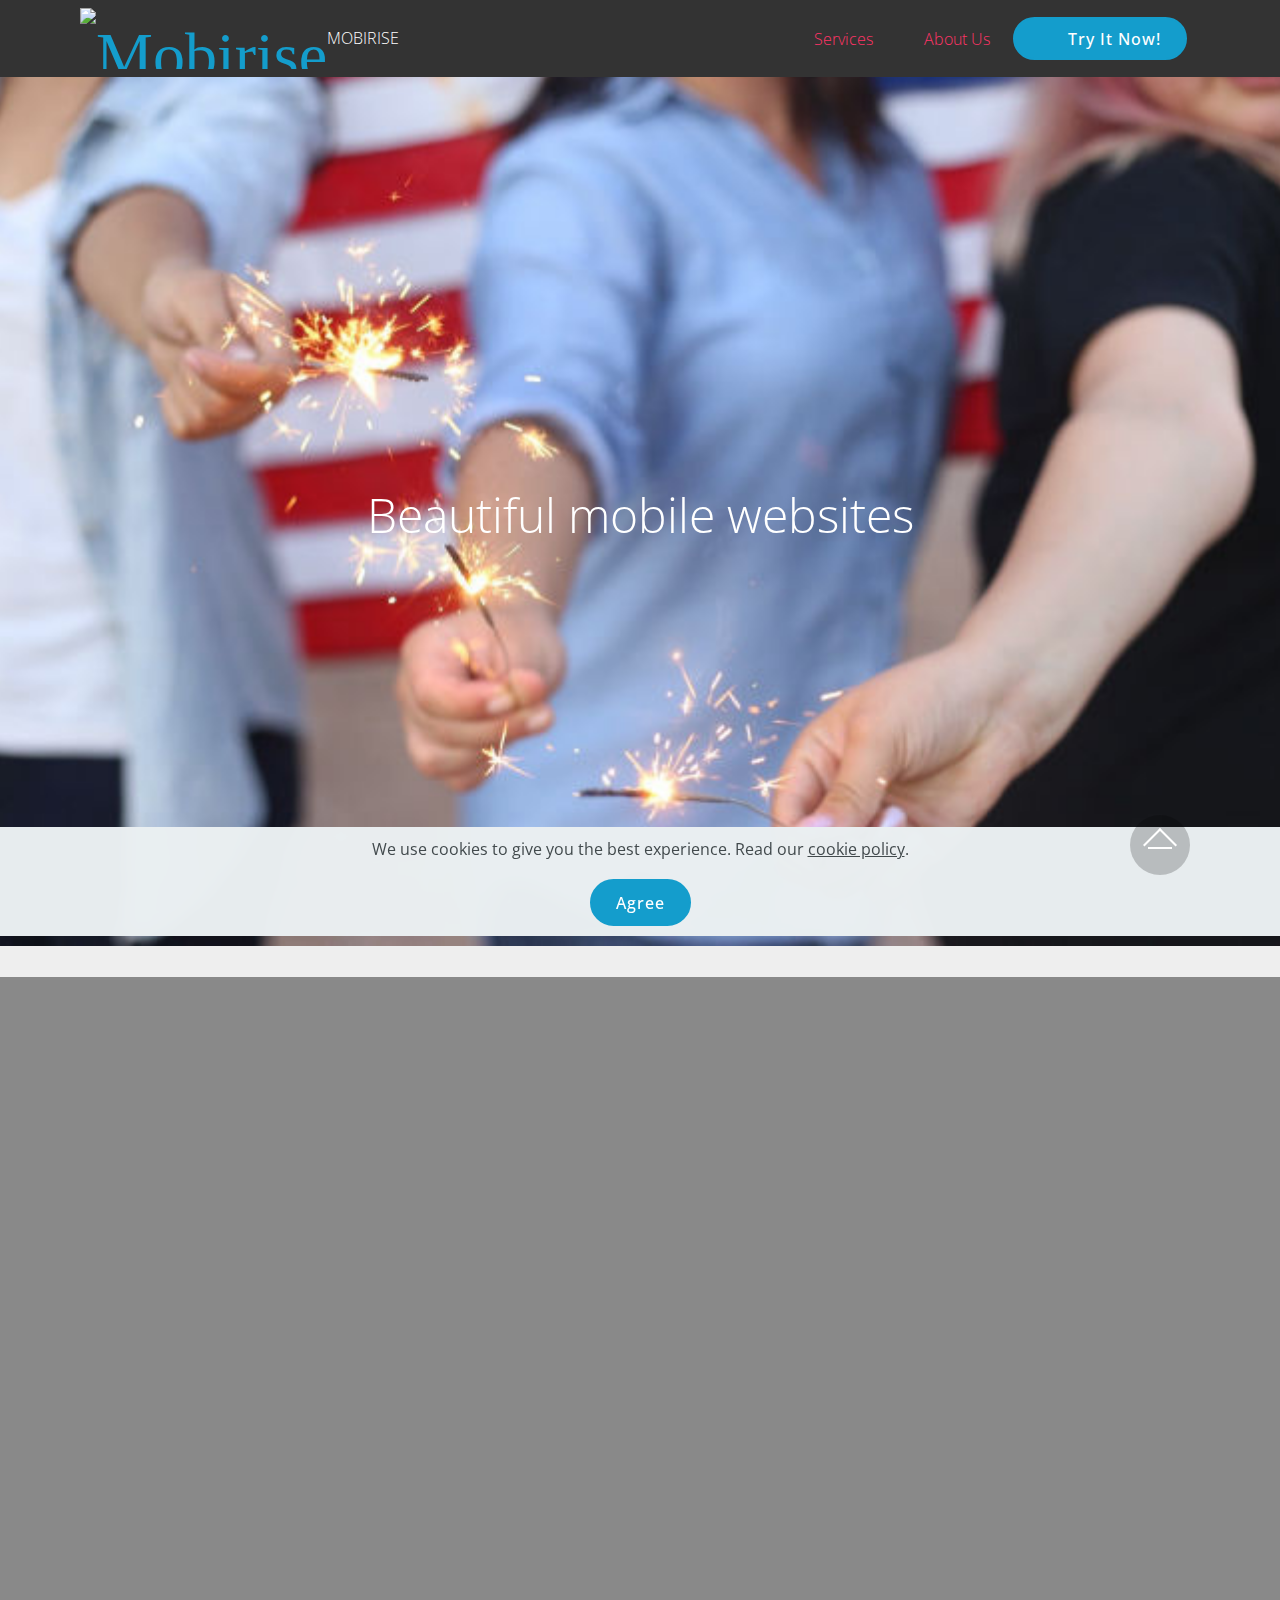
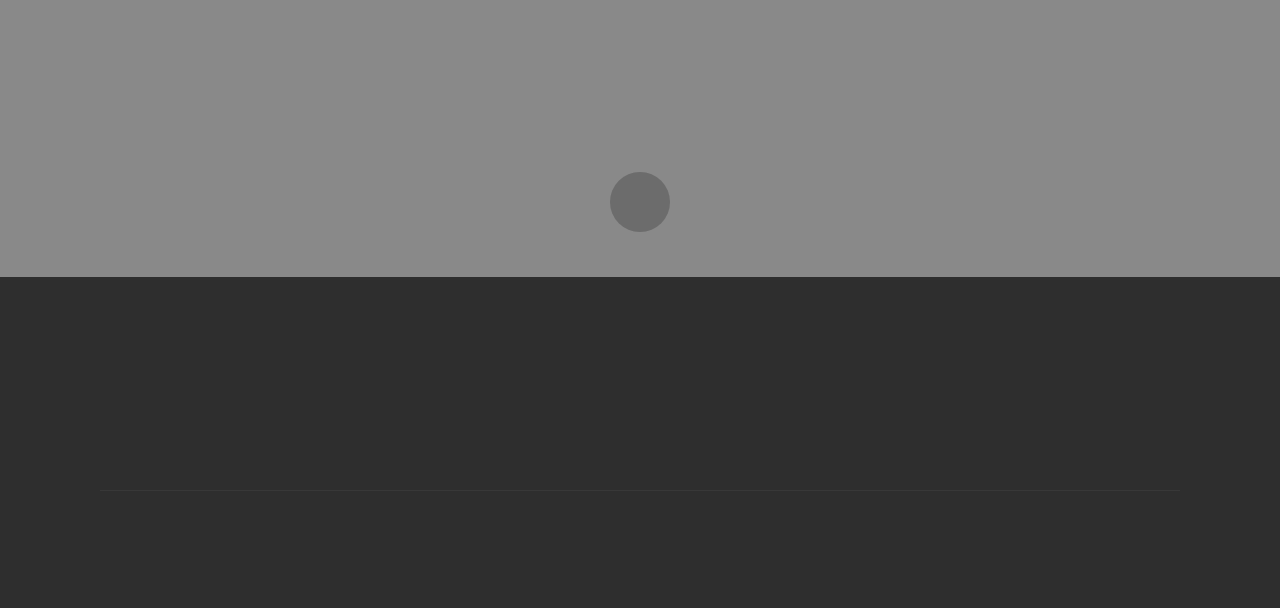
==== commit 1f6e5b86: "06-10" ====
--- a/index.html
+++ b/index.html
@@ -1,26 +1,26 @@
 <!DOCTYPE html>
 <html  >
 <head>
-  <!-- Site made with Mobirise Website Builder v4.12.3, https://mobirise.com -->
+  <!-- Site made with Mobirise Website Builder v5.0.7, https://mobirise.com -->
   <meta charset="UTF-8">
   <meta http-equiv="X-UA-Compatible" content="IE=edge">
-  <meta name="generator" content="Mobirise v4.12.3, mobirise.com">
+  <meta name="generator" content="Mobirise v5.0.7, mobirise.com">
   <meta name="viewport" content="width=device-width, initial-scale=1, minimum-scale=1">
   <link rel="shortcut icon" href="assets/images/logo2.png" type="image/x-icon">
   <meta name="description" content="">
   
   
-  <title>系統服務</title>
+  <title>Home</title>
   <link rel="stylesheet" href="assets/web/assets/mobirise-icons/mobirise-icons.css">
   <link rel="stylesheet" href="assets/bootstrap/css/bootstrap.min.css">
   <link rel="stylesheet" href="assets/bootstrap/css/bootstrap-grid.min.css">
   <link rel="stylesheet" href="assets/bootstrap/css/bootstrap-reboot.min.css">
   <link rel="stylesheet" href="assets/facebook-plugin/style.css">
+  <link rel="stylesheet" href="assets/web/assets/gdpr-plugin/gdpr-styles.css">
+  <link rel="stylesheet" href="assets/tether/tether.min.css">
+  <link rel="stylesheet" href="assets/dropdown/css/style.css">
+  <link rel="stylesheet" href="assets/animatecss/animate.min.css">
   <link rel="stylesheet" href="assets/socicon/css/styles.css">
-  <link rel="stylesheet" href="assets/dropdown/css/style.css">
-  <link rel="stylesheet" href="assets/web/assets/gdpr-plugin/gdpr-styles.css">
-  <link rel="stylesheet" href="assets/animatecss/animate.min.css">
-  <link rel="stylesheet" href="assets/tether/tether.min.css">
   <link rel="stylesheet" href="assets/theme/css/style.css">
   <link rel="preload" as="style" href="assets/mobirise/css/mbr-additional.css"><link rel="stylesheet" href="assets/mobirise/css/mbr-additional.css" type="text/css">
   
@@ -28,11 +28,11 @@
   
 </head>
 <body>
-  <section class="menu cid-rVsrfk19dD" once="menu" id="menu1-c">
-
-    
-
-    <nav class="navbar navbar-expand beta-menu navbar-dropdown align-items-center navbar-fixed-top navbar-toggleable-sm bg-color transparent">
+  <section class="menu cid-r4K0UZWBWO" once="menu" id="menu1-5">
+
+    
+
+    <nav class="navbar navbar-expand beta-menu navbar-dropdown align-items-center navbar-fixed-top navbar-toggleable-sm">
         <button class="navbar-toggler navbar-toggler-right" type="button" data-toggle="collapse" data-target="#navbarSupportedContent" aria-controls="navbarSupportedContent" aria-expanded="false" aria-label="Toggle navigation">
             <div class="hamburger">
                 <span></span>
@@ -44,41 +44,41 @@
         <div class="menu-logo">
             <div class="navbar-brand">
                 <span class="navbar-logo">
-                    <a href="https://mobirise.co">
+                    <a href="https://mobirise.com">
                          <img src="assets/images/logo2.png" alt="Mobirise" style="height: 3.8rem;">
                     </a>
                 </span>
-                <span class="navbar-caption-wrap"><a class="navbar-caption text-white display-4" href="https://mobirise.co">
+                <span class="navbar-caption-wrap"><a class="navbar-caption text-white display-4" href="https://mobirise.com">
                         MOBIRISE
                     </a></span>
             </div>
         </div>
         <div class="collapse navbar-collapse" id="navbarSupportedContent">
             <ul class="navbar-nav nav-dropdown" data-app-modern-menu="true"><li class="nav-item">
-                    <a class="nav-link link text-white display-4" href="https://mobirise.co">
-                        
+                    <a class="nav-link link text-secondary display-4" href="https://mobirise.com">
+                        <span class="mbri-home mbr-iconfont mbr-iconfont-btn"></span>
                         Services
                     </a>
                 </li>
-                <li class="nav-item">
-                    <a class="nav-link link text-white display-4" href="https://mobirise.co">
-                        
+                <li class="nav-item dropdown">
+                    <a class="nav-link link text-secondary display-4" href="https://mobirise.com" aria-expanded="false">
+                        <span class="mbri-search mbr-iconfont mbr-iconfont-btn"></span>
                         About Us
                     </a>
                 </li></ul>
-            <div class="navbar-buttons mbr-section-btn"><a class="btn btn-sm btn-primary display-4" href="https://mobirise.co">
-                    
+            <div class="navbar-buttons mbr-section-btn"><a class="btn btn-sm btn-primary display-4" href="https://mobirise.com">
+                    <span class="mbri-save mbr-iconfont mbr-iconfont-btn "></span>
                     Try It Now!
                 </a></div>
         </div>
     </nav>
 </section>
 
-<section class="engine"><a href="https://mobirise.info/n">simple website templates</a></section><section class="cid-rXCrDmPZ1D mbr-fullscreen mbr-parallax-background" id="header2-e">
-
-    
-
-    <div class="mbr-overlay" style="opacity: 0.3; background-color: rgb(35, 35, 35);"></div>
+<section class="engine"><a href="https://mobirise.info/p">website templates free download</a></section><section class="cid-qTkA127IK8 mbr-fullscreen mbr-parallax-background" id="header2-1">
+
+    
+
+    
 
     <div class="container align-center">
         <div class="row justify-content-md-center">
@@ -99,69 +99,27 @@
     </div>
 </section>
 
-<section class="header12 cid-rOR2mmFNSi mbr-fullscreen mbr-parallax-background" id="header12-9">
-
-    
-
-    <div class="mbr-overlay" style="opacity: 0.5; background-color: rgb(35, 35, 35);">
-    </div>
-
-    <div class="container  ">
-            <div class="media-container">
-                <div class="col-md-12 align-center">
-                    <h1 class="mbr-section-title pb-3 mbr-white mbr-bold mbr-fonts-style display-1"></h1>
-                    <p class="mbr-text pb-3 mbr-white mbr-fonts-style display-5"></p>
-                    <div class="mbr-section-btn align-center py-2"><a class="btn btn-md btn-secondary display-4" href="https://mobirise.co">MORE</a></div>
-
-                    <div class="icons-media-container mbr-white">
-                        <div class="card col-12 col-md-6 col-lg-3">
-                            <div class="icon-block">
-                            <a href="https://mobirise.co/">
-                                <span class="mbri-layers mbr-iconfont"></span>
-                            </a>
-                            </div>
-                            <h5 class="mbr-fonts-style display-5">
-                                Multi Layout
-                            </h5>
-                        </div>
-
-                        <div class="card col-12 col-md-6 col-lg-3">
-                            <div class="icon-block">
-                                <a href="https://mobirise.co/">
-                                    <span class="mbri-sun mbr-iconfont"></span>
-                                </a>
-                            </div>
-                            <h5 class="mbr-fonts-style display-5">
-                                Creative Idea
-                            </h5>
-                        </div>
-
-                        <div class="card col-12 col-md-6 col-lg-3">
-                            <div class="icon-block">
-                                <a href="https://mobirise.co/">
-                                    <span class="mbri-cash mbr-iconfont"></span>
-                                </a>
-                            </div>
-                            <h5 class="mbr-fonts-style display-5">
-                                Target Buyers
-                            </h5>
-                        </div>
-
-                        <div class="card col-12 col-md-6 col-lg-3">
-                            <div class="icon-block">
-                                <a href="https://mobirise.co/">
-                                    <span class="mbri-mobirise mbr-iconfont"></span>
-                                </a>
-                            </div>
-                            <h5 class="mbr-fonts-style display-5">
-                                Reach Top
-                            </h5>
-                        </div>
-                    </div>
-                </div>
-            </div>
-    </div>
-
+<section class="cid-s1tPiz2zgl mbr-fullscreen mbr-parallax-background" id="header2-5">
+
+    
+
+    <div class="mbr-overlay" style="opacity: 0.5; background-color: rgb(35, 35, 35);"></div>
+
+    <div class="container align-center">
+        <div class="row justify-content-md-center">
+            <div class="mbr-white col-md-10">
+                
+                <h3 class="mbr-section-subtitle align-center mbr-light pb-3 mbr-fonts-style display-2">
+                    Beautiful mobile websites
+                </h3>
+                
+                <div class="mbr-section-btn">
+                    <a class="btn btn-md btn-secondary display-4" href="https://mobirise.co">LEARN MORE</a>
+                    <a class="btn btn-md btn-white-outline display-4" href="https://mobirise.co">LIVE DEMO</a>
+                </div>
+            </div>
+        </div>
+    </div>
     <div class="mbr-arrow hidden-sm-down" aria-hidden="true">
         <a href="#next">
             <i class="mbri-down mbr-iconfont"></i>
@@ -169,136 +127,49 @@
     </div>
 </section>
 
-<section class="header9 cid-rP8wX7CVMk mbr-fullscreen mbr-parallax-background" id="header9-a">
-
-    
-
-    <div class="mbr-overlay" style="opacity: 0.8; background-color: rgb(35, 35, 35);">
-    </div>
+<section class="cid-qTkAaeaxX5" id="footer1-2">
+
+    
+
+    
 
     <div class="container">
-        <div class="media-container-column mbr-white col-lg-8 col-md-10">
-            <h1 class="mbr-section-title align-left mbr-bold pb-3 mbr-fonts-style display-1">
-                FULL SCREEN INTRO
-            </h1>
-            <h3 class="mbr-section-subtitle align-left mbr-light pb-3 mbr-fonts-style display-2">
-                Beautiful mobile websites
-            </h3>
-            <p class="mbr-text align-left pb-3 mbr-fonts-style display-5">
-                Click any text to edit or style it. Select text to insert a link. Click blue "Gear" icon in the top right corner to hide/show buttons, text, title and change the block background. Click red "+" in the bottom right corner to add a new block. Use the top left menu to create new pages, sites and add themes.
-            </p>
-            <div class="mbr-section-btn align-left">
-                <a class="btn btn-md btn-primary display-4" href="https://mobirise.co">LEARN MORE</a>
-                <a class="btn btn-md btn-black-outline display-4" href="https://mobirise.co">LIVE DEMO</a>
-            </div>
-        </div>
-    </div>
-
-    <div class="mbr-arrow hidden-sm-down" aria-hidden="true">
-        <a href="#next">
-            <i class="mbri-down mbr-iconfont"></i>
-        </a>
-    </div>
-</section>
-
-<section class="footer4 cid-rNjkj7X43v" id="footer4-8">
-
-    
-
-    
-
-    <div class="container">
-        <div class="media-container-row content mbr-white">
-            <div class="col-md-3 col-sm-4">
-                <div class="mb-3 img-logo">
-                    <a href="https://mobirise.co/">
+        <div class="media-container-row content text-white">
+            <div class="col-12 col-md-3">
+                <div class="media-wrap">
+                    <a href="https://mobirise.com/">
                         <img src="assets/images/logo2.png" alt="Mobirise">
                     </a>
                 </div>
-                <p class="mb-3 mbr-fonts-style foot-title display-7">
-                    MOBIRISE
+            </div>
+            <div class="col-12 col-md-3 mbr-fonts-style display-7">
+                <h5 class="pb-3">
+                    Address
+                </h5>
+                <p class="mbr-text">
+                    1234 Street Name
+                    <br>City, AA 99999
                 </p>
-                <p class="mbr-text mbr-fonts-style mbr-links-column display-7">
-                    <a href="#" class="text-white">About Us</a>
-                    <br><a href="#" class="text-white">Services</a>
-                    <br><a href="#" class="text-white">Selected Work</a>
-                    <br><a href="#" class="text-white">Get In Touch</a>
+            </div>
+            <div class="col-12 col-md-3 mbr-fonts-style display-7">
+                <h5 class="pb-3">
+                    Contacts
+                </h5>
+                <p class="mbr-text">
+                    Email: support@mobirise.com
+                    <br>Phone: +1 (0) 000 0000 001
+                    <br>Fax: +1 (0) 000 0000 002
                 </p>
             </div>
-            <div class="col-md-4 col-sm-8">
-                <p class="mb-4 foot-title mbr-fonts-style display-7">
-                    RECENT NEWS
+            <div class="col-12 col-md-3 mbr-fonts-style display-7">
+                <h5 class="pb-3">
+                    Links
+                </h5>
+                <p class="mbr-text">
+                    <a class="text-primary" href="https://mobirise.com/">Website builder</a>
+                    <br><a class="text-primary" href="https://mobirise.com/mobirise-free-win.zip">Download for Windows</a>
+                    <br><a class="text-primary" href="https://mobirise.com/mobirise-free-mac.zip">Download for Mac</a>
                 </p>
-                <p class="mbr-text mbr-fonts-style foot-text display-7">
-                    Footer with solid color background and a contact form, Easily add subscribe and contact forms without any server-side integration.
-                    <br>
-                    <br>Mobirise helps you cut down development time by providing you with a flexible website editor with a drag and drop interface.
-                </p>
-            </div>
-            <div class="col-md-4 offset-md-1 col-sm-12">
-                <p class="mb-4 foot-title mbr-fonts-style display-7">
-                    SUBSCRIBE
-                </p>
-                <p class="mbr-text mbr-fonts-style form-text display-7">
-                    Get monthly updates and free resources.
-                </p>
-                <div class="media-container-column" data-form-type="formoid">
-                    <!---Formbuilder Form--->
-                    <form action="https://mobirise.com/" method="POST" class="mbr-form form-with-styler" data-form-title="Mobirise Form"><input type="hidden" name="email" data-form-email="true" value="cfXE+3eK5TQPQnGcf3RGXRUeMhG4Ht52aUEXbfNZ/L8ihZvOCmfe5eiko//gVPPTwS1UDgbyRCxLMgZad7SSeD4Xz7R4tF8GxsENzoZfn6SGTzQMZU0AX/VBhxiEVI12">
-                        <div class="row form-inline justify-content-center">
-                            <div hidden="hidden" data-form-alert="" class="alert alert-success col-12">Thanks for filling out the form!</div>
-                            <div hidden="hidden" data-form-alert-danger="" class="alert alert-danger col-12">
-                                                    </div>
-                        </div>
-                        <div class="dragArea row form-inline justify-content-center">
-                            <div class="col-auto  form-group " data-for="email">
-                                <input type="email" name="email" placeholder="Email" data-form-field="Email" required="required" class="form-control input-sm input-inverse my-2 display-7" id="email-footer4-8">
-                            </div>
-                            <div class="col-auto  input-group-btn  m-2">
-                                <button type="submit" class="btn btn-primary m-0 display-4">Subscribe</button>
-                            </div>
-                        </div>
-                    <span class="gdpr-block">
-<label>
-<span class="textGDPR" style="color: #a7a7a7"><input type="checkbox" name="gdpr" id="gdpr-footer4-8" required="">By continiung you agree to our <a style="color: #149dcc; text-decoration: none;" href="terms.html">Terms of Service</a> and <a style="color: #149dcc; text-decoration: none;" href="policy.html">Privacy Policy</a>.</span>
-</label>
-</span></form><!---Formbuilder Form--->
-                </div>
-                <p class="mb-4 mbr-fonts-style foot-title display-7">
-                    CONNECT WITH US
-                </p>
-                <div class="social-list pl-0 mb-0">
-                        <div class="soc-item">
-                            <a href="https://twitter.com/mobirise" target="_blank">
-                                <span class="socicon-twitter socicon mbr-iconfont mbr-iconfont-social"></span>
-                            </a>
-                        </div>
-                        <div class="soc-item">
-                            <a href="https://www.facebook.com/pages/Mobirise/1616226671953247" target="_blank">
-                                <span class="socicon-facebook socicon mbr-iconfont mbr-iconfont-social"></span>
-                            </a>
-                        </div>
-                        <div class="soc-item">
-                            <a href="https://www.youtube.com/c/mobirise" target="_blank">
-                                <span class="socicon-youtube socicon mbr-iconfont mbr-iconfont-social"></span>
-                            </a>
-                        </div>
-                        <div class="soc-item">
-                            <a href="https://instagram.com/mobirise" target="_blank">
-                                <span class="socicon-instagram socicon mbr-iconfont mbr-iconfont-social"></span>
-                            </a>
-                        </div>
-                        <div class="soc-item">
-                            <a href="https://plus.google.com/u/0/+Mobirise" target="_blank">
-                                <span class="socicon-googleplus socicon mbr-iconfont mbr-iconfont-social"></span>
-                            </a>
-                        </div>
-                        <div class="soc-item">
-                            <a href="https://www.behance.net/Mobirise" target="_blank">
-                                <span class="socicon-behance socicon mbr-iconfont mbr-iconfont-social"></span>
-                            </a>
-                        </div>
-                </div>
             </div>
         </div>
         <div class="footer-lower">
@@ -308,10 +179,44 @@
                 </div>
             </div>
             <div class="media-container-row mbr-white">
-                <div class="col-sm-12 copyright">
+                <div class="col-sm-6 copyright">
                     <p class="mbr-text mbr-fonts-style display-7">
-                        © Copyright 2019 Mobirise - All Rights Reserved
+                        © Copyright 2017 Mobirise - All Rights Reserved
                     </p>
+                </div>
+                <div class="col-md-6">
+                    <div class="social-list align-right">
+                        <div class="soc-item">
+                            <a href="https://twitter.com/mobirise" target="_blank">
+                                <span class="socicon-twitter socicon mbr-iconfont mbr-iconfont-social"></span>
+                            </a>
+                        </div>
+                        <div class="soc-item">
+                            <a href="https://www.facebook.com/pages/Mobirise/1616226671953247" target="_blank">
+                                <span class="socicon-facebook socicon mbr-iconfont mbr-iconfont-social"></span>
+                            </a>
+                        </div>
+                        <div class="soc-item">
+                            <a href="https://www.youtube.com/c/mobirise" target="_blank">
+                                <span class="socicon-youtube socicon mbr-iconfont mbr-iconfont-social"></span>
+                            </a>
+                        </div>
+                        <div class="soc-item">
+                            <a href="https://instagram.com/mobirise" target="_blank">
+                                <span class="socicon-instagram socicon mbr-iconfont mbr-iconfont-social"></span>
+                            </a>
+                        </div>
+                        <div class="soc-item">
+                            <a href="https://plus.google.com/u/0/+Mobirise" target="_blank">
+                                <span class="socicon-googleplus socicon mbr-iconfont mbr-iconfont-social"></span>
+                            </a>
+                        </div>
+                        <div class="soc-item">
+                            <a href="https://www.behance.net/Mobirise" target="_blank">
+                                <span class="socicon-behance socicon mbr-iconfont mbr-iconfont-social"></span>
+                            </a>
+                        </div>
+                    </div>
                 </div>
             </div>
         </div>
@@ -325,19 +230,20 @@
   <script src="https://connect.facebook.net/en_US/sdk.js#xfbml=1&version=v2.5"></script>
   <script src="https://apis.google.com/js/plusone.js"></script>
   <script src="assets/facebook-plugin/facebook-script.js"></script>
+  <script src="assets/web/assets/cookies-alert-plugin/cookies-alert-core.js"></script>
+  <script src="assets/web/assets/cookies-alert-plugin/cookies-alert-script.js"></script>
+  <script src="assets/tether/tether.min.js"></script>
   <script src="assets/smoothscroll/smooth-scroll.js"></script>
   <script src="assets/dropdown/js/nav-dropdown.js"></script>
   <script src="assets/dropdown/js/navbar-dropdown.js"></script>
   <script src="assets/touchswipe/jquery.touch-swipe.min.js"></script>
   <script src="assets/viewportchecker/jquery.viewportchecker.js"></script>
   <script src="assets/parallax/jarallax.min.js"></script>
-  <script src="assets/vimeoplayer/jquery.mb.vimeo_player.js"></script>
-  <script src="assets/tether/tether.min.js"></script>
   <script src="assets/theme/js/script.js"></script>
-  <script src="assets/formoid/formoid.min.js"></script>
-  
-  
- <div id="scrollToTop" class="scrollToTop mbr-arrow-up"><a style="text-align: center;"><i class="mbr-arrow-up-icon mbr-arrow-up-icon-cm cm-icon cm-icon-smallarrow-up"></i></a></div>
+  
+  
+<input name="cookieData" type="hidden" data-cookie-customDialogSelector='null' data-cookie-colorText='#424a4d' data-cookie-colorBg='rgba(234, 239, 241, 0.99)' data-cookie-textButton='Agree' data-cookie-colorButton='' data-cookie-colorLink='#424a4d' data-cookie-underlineLink='true' data-cookie-text="We use cookies to give you the best experience. Read our <a href='privacy.html'>cookie policy</a>.">
+   <div id="scrollToTop" class="scrollToTop mbr-arrow-up"><a style="text-align: center;"><i class="mbr-arrow-up-icon mbr-arrow-up-icon-cm cm-icon cm-icon-smallarrow-up"></i></a></div>
     <input name="animation" type="hidden">
   </body>
 </html>--- a/assets/theme/css/style.css
+++ b/assets/theme/css/style.css
@@ -1,10 +1,17 @@
-@charset "UTF-8";
 /*!
  * Mobirise v4 theme (https://mobirise.com/)
  * Copyright 2017 Mobirise
  */
 section {
   background-color: #eeeeee;
+}
+
+.form-control:focus {
+  box-shadow: none;
+}
+
+:focus {
+  outline: none;
 }
 
 body {
@@ -64,6 +71,7 @@
   font-weight: 400;
   cursor: pointer;
 }
+
 a, a:hover {
   text-decoration: none;
 }
@@ -128,7 +136,7 @@
   transition-property: background-color, color;
 }
 
-textarea[type=hidden] {
+textarea[type='hidden'] {
   display: none;
 }
 
@@ -141,6 +149,7 @@
   background-repeat: no-repeat;
   background-size: cover;
 }
+
 section .mbr-background-video,
 section .mbr-background-video-preview {
   position: absolute;
@@ -190,13 +199,14 @@
 
 @media (max-width: 767px) {
   .align-left,
-.align-center,
-.align-right,
-.mbr-section-btn,
-.mbr-section-title {
+  .align-center,
+  .align-right,
+  .mbr-section-btn,
+  .mbr-section-title {
     text-align: center;
   }
 }
+
 /*! Font-weight  */
 .mbr-light {
   font-weight: 300;
@@ -216,73 +226,47 @@
 
 /*! Media  */
 .media-size-item {
-  -webkit-flex: 1 1 auto;
   -moz-flex: 1 1 auto;
-  -ms-flex: 1 1 auto;
   -o-flex: 1 1 auto;
   flex: 1 1 auto;
 }
 
 .media-content {
-  -webkit-flex-basis: 100%;
   flex-basis: 100%;
 }
 
 .media-container-row {
-  display: -ms-flexbox;
-  display: -webkit-flex;
   display: flex;
-  -webkit-flex-direction: row;
-  -ms-flex-direction: row;
   flex-direction: row;
-  -webkit-flex-wrap: wrap;
-  -ms-flex-wrap: wrap;
   flex-wrap: wrap;
-  -webkit-justify-content: center;
-  -ms-flex-pack: center;
   justify-content: center;
-  -webkit-align-content: center;
-  -ms-flex-line-pack: center;
   align-content: center;
-  -webkit-align-items: start;
-  -ms-flex-align: start;
   align-items: start;
 }
+
 .media-container-row .media-size-item {
   width: 400px;
 }
 
 .media-container-column {
-  display: -ms-flexbox;
-  display: -webkit-flex;
   display: flex;
-  -webkit-flex-direction: column;
-  -ms-flex-direction: column;
   flex-direction: column;
-  -webkit-flex-wrap: wrap;
-  -ms-flex-wrap: wrap;
   flex-wrap: wrap;
-  -webkit-justify-content: center;
-  -ms-flex-pack: center;
   justify-content: center;
-  -webkit-align-content: center;
-  -ms-flex-line-pack: center;
   align-content: center;
-  -webkit-align-items: stretch;
-  -ms-flex-align: stretch;
   align-items: stretch;
 }
+
 .media-container-column > * {
   width: 100%;
 }
 
 @media (min-width: 992px) {
   .media-container-row {
-    -webkit-flex-wrap: nowrap;
-    -ms-flex-wrap: nowrap;
     flex-wrap: nowrap;
   }
 }
+
 figure {
   overflow: hidden;
 }
@@ -318,9 +302,7 @@
 }
 
 .mbr-figure {
-  -ms-flex-item-align: center;
   -ms-grid-row-align: center;
-  -webkit-align-self: center;
   align-self: center;
 }
 
@@ -337,26 +319,23 @@
   .media-size-item {
     width: auto !important;
   }
-
   .media {
     width: auto;
   }
-
   .mbr-figure {
     width: 100% !important;
   }
 }
+
 /*! Buttons */
 .btn {
   font-weight: 500;
   border-width: 2px;
   font-style: normal;
   letter-spacing: 1px;
-  margin: 0.4rem 0.8rem;
+  margin: .4rem .8rem;
   white-space: normal;
-  -webkit-transition: all 0.3s ease-in-out;
-  -moz-transition: all 0.3s ease-in-out;
-  transition: all 0.3s ease-in-out;
+  transition: all .3s ease-in-out;
   display: inline-flex;
   align-items: center;
   justify-content: center;
@@ -369,27 +348,21 @@
 .btn-sm {
   font-weight: 500;
   letter-spacing: 1px;
-  -webkit-transition: all 0.3s ease-in-out;
-  -moz-transition: all 0.3s ease-in-out;
-  transition: all 0.3s ease-in-out;
+  transition: all .3s ease-in-out;
 }
 
 .btn-md {
   font-weight: 500;
   letter-spacing: 1px;
-  margin: 0.4rem 0.8rem !important;
-  -webkit-transition: all 0.3s ease-in-out;
-  -moz-transition: all 0.3s ease-in-out;
-  transition: all 0.3s ease-in-out;
+  margin: .4rem .8rem !important;
+  transition: all .3s ease-in-out;
 }
 
 .btn-lg {
   font-weight: 500;
   letter-spacing: 1px;
-  margin: 0.4rem 0.8rem !important;
-  -webkit-transition: all 0.3s ease-in-out;
-  -moz-transition: all 0.3s ease-in-out;
-  transition: all 0.3s ease-in-out;
+  margin: .4rem .8rem !important;
+  transition: all .3s ease-in-out;
 }
 
 .mbr-section-btn {
@@ -406,6 +379,7 @@
 .btn-form {
   border-radius: 0;
 }
+
 .btn-form:hover {
   cursor: pointer;
 }
@@ -434,7 +408,7 @@
   font-weight: 700;
 }
 
-[type=submit] {
+[type='submit'] {
   -webkit-appearance: none;
 }
 
@@ -445,7 +419,6 @@
 
 .mbr-fullscreen {
   display: flex;
-  display: -webkit-flex;
   display: -moz-flex;
   display: -ms-flex;
   display: -o-flex;
@@ -461,6 +434,7 @@
   height: 25rem;
   position: relative;
 }
+
 .map iframe {
   width: 100%;
   height: 100%;
@@ -470,7 +444,7 @@
   background-color: #000;
   bottom: 0;
   left: 0;
-  opacity: 0.5;
+  opacity: .5;
   position: absolute;
   right: 0;
   top: 0;
@@ -493,11 +467,13 @@
   color: #565656;
   line-height: 1.43;
   min-height: 3.5em;
-  padding: 1.07em 0.5em;
-}
+  padding: 1.07em .5em;
+}
+
 .form-control, .form-control:focus {
   border: 1px solid #e8e8e8;
 }
+
 .form-active .form-control:invalid {
   border-color: red;
 }
@@ -505,7 +481,7 @@
 .form-control-label {
   position: relative;
   cursor: pointer;
-  margin-bottom: 0.357em;
+  margin-bottom: .357em;
   padding: 0;
 }
 
@@ -513,12 +489,13 @@
   color: #ffffff;
   border-radius: 0;
   border: 0;
-  font-size: 0.875rem;
+  font-size: .875rem;
   line-height: 1.5;
   margin-bottom: 1.875rem;
   padding: 1.25rem;
   position: relative;
 }
+
 .alert.alert-form::after {
   background-color: inherit;
   bottom: -7px;
@@ -542,7 +519,7 @@
 
 /*! Scroll to top arrow */
 #scrollToTop a i:before {
-  content: "";
+  content: '';
   position: absolute;
   height: 40%;
   top: 25%;
@@ -550,8 +527,9 @@
   width: 2px;
   left: calc(50% - 1px);
 }
+
 #scrollToTop a i:after {
-  content: "";
+  content: '';
   position: absolute;
   display: block;
   border-top: 2px solid #fff;
@@ -590,9 +568,11 @@
   cursor: pointer;
   text-align: center;
 }
+
 .mbr-arrow-up a:hover {
   background-color: rgba(0, 0, 0, 0.4);
 }
+
 .mbr-arrow-up a i {
   line-height: 60px;
 }
@@ -603,7 +583,7 @@
 }
 
 .mbr-arrow-up-icon::before {
-  content: "›";
+  content: '\203a';
   display: inline-block;
   font-family: serif;
   font-size: 32px;
@@ -629,6 +609,7 @@
   -webkit-transform: translateX(-50%);
   transform: translateX(-50%);
 }
+
 .mbr-arrow > a {
   display: inline-block;
   text-decoration: none;
@@ -636,6 +617,7 @@
   -webkit-animation: arrowdown 1.7s ease-in-out infinite;
   animation: arrowdown 1.7s ease-in-out infinite;
 }
+
 .mbr-arrow > a > i {
   position: absolute;
   top: -2px;
@@ -657,6 +639,7 @@
     -webkit-transform: translateY(0px);
   }
 }
+
 @-webkit-keyframes arrowdown {
   0% {
     transform: translateY(0px);
@@ -671,6 +654,7 @@
     -webkit-transform: translateY(0px);
   }
 }
+
 @media (max-width: 500px) {
   .mbr-arrow-up {
     left: 50%;
@@ -679,27 +663,34 @@
     -webkit-transform: translateX(-50%) rotate(180deg);
   }
 }
+
 /*Gradients animation*/
 @keyframes gradient-animation {
   from {
     background-position: 0% 100%;
-    animation-timing-function: ease-in-out;
+    -webkit-animation-timing-function: ease-in-out;
+            animation-timing-function: ease-in-out;
   }
   to {
     background-position: 100% 0%;
-    animation-timing-function: ease-in-out;
-  }
-}
+    -webkit-animation-timing-function: ease-in-out;
+            animation-timing-function: ease-in-out;
+  }
+}
+
 @-webkit-keyframes gradient-animation {
   from {
     background-position: 0% 100%;
-    animation-timing-function: ease-in-out;
+    -webkit-animation-timing-function: ease-in-out;
+            animation-timing-function: ease-in-out;
   }
   to {
     background-position: 100% 0%;
-    animation-timing-function: ease-in-out;
-  }
-}
+    -webkit-animation-timing-function: ease-in-out;
+            animation-timing-function: ease-in-out;
+  }
+}
+
 .bg-gradient {
   background-size: 200% 200%;
   animation: gradient-animation 5s infinite alternate;
@@ -709,23 +700,26 @@
 .menu .navbar-brand {
   display: -webkit-flex;
 }
+
 .menu .navbar-brand span {
   display: flex;
   display: -webkit-flex;
 }
+
 .menu .navbar-brand .navbar-caption-wrap {
   display: -webkit-flex;
 }
+
 .menu .navbar-brand .navbar-logo img {
   display: -webkit-flex;
 }
+
 @media (min-width: 768px) and (max-width: 1023px) {
   .menu .navbar-toggleable-sm .navbar-nav {
-    display: -webkit-box;
-    display: -webkit-flex;
     display: -ms-flexbox;
   }
 }
+
 @media (max-width: 1023px) {
   .menu .navbar-collapse {
     max-height: 93.5vh;
@@ -734,6 +728,7 @@
     overflow: auto;
   }
 }
+
 @media (min-width: 1024px) {
   .menu .navbar-nav.nav-dropdown {
     display: -webkit-flex;
@@ -748,6 +743,7 @@
     overflow: auto;
   }
 }
+
 @media (max-width: 767px) {
   .menu .navbar-collapse {
     max-height: 80vh;
@@ -768,6 +764,7 @@
     display: none;
   }
 }
+
 .navbar {
   display: -webkit-flex;
   -webkit-flex-wrap: wrap;
@@ -802,7 +799,6 @@
 
 .form-inline {
   display: -webkit-flex;
-  -webkit-flex-flow: row wrap;
   -webkit-align-items: center;
 }
 
@@ -845,14 +841,15 @@
 }
 
 .jq-selectbox__trigger-arrow {
-  transform: translateY(-50%);
+  -webkit-transform: translateY(-50%);
+          transform: translateY(-50%);
 }
 
 .jq-selectbox li {
   padding: 1.07em 0.5em;
 }
 
-input[type=range] {
+input[type='range'] {
   padding-left: 0 !important;
   padding-right: 0 !important;
 }
@@ -865,6 +862,7 @@
 .modal-dialog .carousel-inner {
   height: calc(100vh - 1.75rem);
 }
+
 @media (max-width: 575px) {
   .modal-dialog .carousel-inner {
     height: calc(100vh - 1rem);
@@ -880,15 +878,12 @@
 }
 
 .navbar-toggler {
-  -webkit-align-self: flex-start;
-  -ms-flex-item-align: start;
   align-self: flex-start;
   padding: 0.25rem 0.75rem;
   font-size: 1.25rem;
   line-height: 1;
   background: transparent;
   border: 1px solid transparent;
-  -webkit-border-radius: 0.25rem;
   border-radius: 0.25rem;
 }
 
@@ -902,10 +897,8 @@
   width: 1.5em;
   height: 1.5em;
   vertical-align: middle;
-  content: "";
+  content: '';
   background: no-repeat center center;
-  -webkit-background-size: 100% 100%;
-  -o-background-size: 100% 100%;
   background-size: 100% 100%;
 }
 
@@ -924,274 +917,156 @@
     position: static;
     float: none;
   }
-
   .navbar-toggleable > .container {
     padding-right: 0;
     padding-left: 0;
   }
 }
+
 @media (min-width: 576px) {
   .navbar-toggleable {
-    -webkit-box-orient: horizontal;
-    -webkit-box-direction: normal;
-    -webkit-flex-direction: row;
-    -ms-flex-direction: row;
     flex-direction: row;
-    -webkit-flex-wrap: nowrap;
-    -ms-flex-wrap: nowrap;
     flex-wrap: nowrap;
-    -webkit-box-align: center;
-    -webkit-align-items: center;
-    -ms-flex-align: center;
     align-items: center;
   }
-
   .navbar-toggleable .navbar-nav {
-    -webkit-box-orient: horizontal;
-    -webkit-box-direction: normal;
-    -webkit-flex-direction: row;
-    -ms-flex-direction: row;
     flex-direction: row;
   }
-
   .navbar-toggleable .navbar-nav .nav-link {
     padding-right: 0.5rem;
     padding-left: 0.5rem;
   }
-
   .navbar-toggleable > .container {
-    display: -webkit-box;
-    display: -webkit-flex;
-    display: -ms-flexbox;
     display: flex;
-    -webkit-flex-wrap: nowrap;
-    -ms-flex-wrap: nowrap;
     flex-wrap: nowrap;
-    -webkit-box-align: center;
-    -webkit-align-items: center;
-    -ms-flex-align: center;
     align-items: center;
   }
-
   .navbar-toggleable .navbar-collapse {
-    display: -webkit-box !important;
-    display: -webkit-flex !important;
-    display: -ms-flexbox !important;
     display: flex !important;
     width: 100%;
   }
-
   .navbar-toggleable .navbar-toggler {
     display: none;
   }
 }
+
 @media (max-width: 767px) {
   .navbar-toggleable-sm .navbar-nav .dropdown-menu {
     position: static;
     float: none;
   }
-
   .navbar-toggleable-sm > .container {
     padding-right: 0;
     padding-left: 0;
   }
 }
+
 @media (min-width: 768px) {
   .navbar-toggleable-sm {
-    -webkit-box-orient: horizontal;
-    -webkit-box-direction: normal;
-    -webkit-flex-direction: row;
-    -ms-flex-direction: row;
     flex-direction: row;
-    -webkit-flex-wrap: nowrap;
-    -ms-flex-wrap: nowrap;
     flex-wrap: nowrap;
-    -webkit-box-align: center;
-    -webkit-align-items: center;
-    -ms-flex-align: center;
     align-items: center;
   }
-
   .navbar-toggleable-sm .navbar-nav {
-    -webkit-box-orient: horizontal;
-    -webkit-box-direction: normal;
-    -webkit-flex-direction: row;
-    -ms-flex-direction: row;
     flex-direction: row;
   }
-
   .navbar-toggleable-sm .navbar-nav .nav-link {
     padding-right: 0.5rem;
     padding-left: 0.5rem;
   }
-
   .navbar-toggleable-sm > .container {
-    display: -webkit-box;
-    display: -webkit-flex;
-    display: -ms-flexbox;
     display: flex;
-    -webkit-flex-wrap: nowrap;
-    -ms-flex-wrap: nowrap;
     flex-wrap: nowrap;
-    -webkit-box-align: center;
-    -webkit-align-items: center;
-    -ms-flex-align: center;
     align-items: center;
   }
-
   .navbar-toggleable-sm .navbar-collapse {
     display: none;
     width: 100%;
   }
-
   .navbar-toggleable-sm .navbar-toggler {
     display: none;
   }
 }
+
 @media (max-width: 1023px) {
   .navbar-toggleable-md .navbar-nav .dropdown-menu {
     position: static;
     float: none;
   }
-
   .navbar-toggleable-md > .container {
     padding-right: 0;
     padding-left: 0;
   }
 }
+
 @media (min-width: 1024px) {
   .navbar-toggleable-md {
-    -webkit-box-orient: horizontal;
-    -webkit-box-direction: normal;
-    -webkit-flex-direction: row;
-    -ms-flex-direction: row;
     flex-direction: row;
-    -webkit-flex-wrap: nowrap;
-    -ms-flex-wrap: nowrap;
     flex-wrap: nowrap;
-    -webkit-box-align: center;
-    -webkit-align-items: center;
-    -ms-flex-align: center;
     align-items: center;
   }
-
   .navbar-toggleable-md .navbar-nav {
-    -webkit-box-orient: horizontal;
-    -webkit-box-direction: normal;
-    -webkit-flex-direction: row;
-    -ms-flex-direction: row;
     flex-direction: row;
   }
-
   .navbar-toggleable-md .navbar-nav .nav-link {
     padding-right: 0.5rem;
     padding-left: 0.5rem;
   }
-
   .navbar-toggleable-md > .container {
-    display: -webkit-box;
-    display: -webkit-flex;
-    display: -ms-flexbox;
     display: flex;
-    -webkit-flex-wrap: nowrap;
-    -ms-flex-wrap: nowrap;
     flex-wrap: nowrap;
-    -webkit-box-align: center;
-    -webkit-align-items: center;
-    -ms-flex-align: center;
     align-items: center;
   }
-
   .navbar-toggleable-md .navbar-collapse {
-    display: -webkit-box !important;
-    display: -webkit-flex !important;
-    display: -ms-flexbox !important;
     display: flex !important;
     width: 100%;
   }
-
   .navbar-toggleable-md .navbar-toggler {
     display: none;
   }
 }
+
 @media (max-width: 1199px) {
   .navbar-toggleable-lg .navbar-nav .dropdown-menu {
     position: static;
     float: none;
   }
-
   .navbar-toggleable-lg > .container {
     padding-right: 0;
     padding-left: 0;
   }
 }
+
 @media (min-width: 1200px) {
   .navbar-toggleable-lg {
-    -webkit-box-orient: horizontal;
-    -webkit-box-direction: normal;
-    -webkit-flex-direction: row;
-    -ms-flex-direction: row;
     flex-direction: row;
-    -webkit-flex-wrap: nowrap;
-    -ms-flex-wrap: nowrap;
     flex-wrap: nowrap;
-    -webkit-box-align: center;
-    -webkit-align-items: center;
-    -ms-flex-align: center;
     align-items: center;
   }
-
   .navbar-toggleable-lg .navbar-nav {
-    -webkit-box-orient: horizontal;
-    -webkit-box-direction: normal;
-    -webkit-flex-direction: row;
-    -ms-flex-direction: row;
     flex-direction: row;
   }
-
   .navbar-toggleable-lg .navbar-nav .nav-link {
     padding-right: 0.5rem;
     padding-left: 0.5rem;
   }
-
   .navbar-toggleable-lg > .container {
-    display: -webkit-box;
-    display: -webkit-flex;
-    display: -ms-flexbox;
     display: flex;
-    -webkit-flex-wrap: nowrap;
-    -ms-flex-wrap: nowrap;
     flex-wrap: nowrap;
-    -webkit-box-align: center;
-    -webkit-align-items: center;
-    -ms-flex-align: center;
     align-items: center;
   }
-
   .navbar-toggleable-lg .navbar-collapse {
-    display: -webkit-box !important;
-    display: -webkit-flex !important;
-    display: -ms-flexbox !important;
     display: flex !important;
     width: 100%;
   }
-
   .navbar-toggleable-lg .navbar-toggler {
     display: none;
   }
 }
+
 .navbar-toggleable-xl {
-  -webkit-box-orient: horizontal;
-  -webkit-box-direction: normal;
-  -webkit-flex-direction: row;
-  -ms-flex-direction: row;
   flex-direction: row;
-  -webkit-flex-wrap: nowrap;
-  -ms-flex-wrap: nowrap;
   flex-wrap: nowrap;
-  -webkit-box-align: center;
-  -webkit-align-items: center;
-  -ms-flex-align: center;
   align-items: center;
 }
 
@@ -1206,10 +1081,6 @@
 }
 
 .navbar-toggleable-xl .navbar-nav {
-  -webkit-box-orient: horizontal;
-  -webkit-box-direction: normal;
-  -webkit-flex-direction: row;
-  -ms-flex-direction: row;
   flex-direction: row;
 }
 
@@ -1219,23 +1090,12 @@
 }
 
 .navbar-toggleable-xl > .container {
-  display: -webkit-box;
-  display: -webkit-flex;
-  display: -ms-flexbox;
   display: flex;
-  -webkit-flex-wrap: nowrap;
-  -ms-flex-wrap: nowrap;
   flex-wrap: nowrap;
-  -webkit-box-align: center;
-  -webkit-align-items: center;
-  -ms-flex-align: center;
   align-items: center;
 }
 
 .navbar-toggleable-xl .navbar-collapse {
-  display: -webkit-box !important;
-  display: -webkit-flex !important;
-  display: -ms-flexbox !important;
   display: flex !important;
   width: 100%;
 }
@@ -1250,15 +1110,11 @@
 
 .menu .navbar.collapsed:not(.beta-menu) {
   flex-direction: column;
-  -webkit-flex-direction: column;
 }
 
 .carousel-item.active,
 .carousel-item-next,
 .carousel-item-prev {
-  display: -webkit-box;
-  display: -webkit-flex;
-  display: -ms-flexbox;
   display: flex;
 }
 
@@ -1275,7 +1131,8 @@
 
 .dropup .dropdown-toggle::after {
   display: none;
-}.engine {
+}
+.engine {
 	position: absolute;
 	text-indent: -2400px;
 	text-align: center;
--- a/assets/mobirise/css/mbr-additional.css
+++ b/assets/mobirise/css/mbr-additional.css
@@ -1,6 +1,5 @@
-@import url(https://fonts.googleapis.com/css?family=Open+Sans+Condensed:300,300i,700&display=swap);
-@import url(https://fonts.googleapis.com/css?family=Rubik:300,300i,400,400i,500,500i,700,700i,900,900i&display=swap);
-@import url(https://fonts.googleapis.com/css?family=Oswald:200,300,400,500,600,700&display=swap);
+@import url(https://fonts.googleapis.com/css?family=Fjalla+One:400&display=swap);
+@import url(https://fonts.googleapis.com/css?family=Open+Sans:300,300i,400,400i,600,600i,700,700i,800,800i&display=swap);
 
 
 
@@ -10,31 +9,31 @@
   font-family: Rubik;
 }
 .display-1 {
-  font-family: 'Open Sans Condensed', sans-serif;
-  font-size: 5rem;
+  font-family: 'Fjalla One', sans-serif;
+  font-size: 4.25rem;
   font-display: swap;
 }
 .display-1 > .mbr-iconfont {
-  font-size: 8rem;
+  font-size: 6.8rem;
 }
 .display-2 {
-  font-family: 'Rubik', sans-serif;
-  font-size: 2.6rem;
+  font-family: 'Open Sans', sans-serif;
+  font-size: 3rem;
   font-display: swap;
 }
 .display-2 > .mbr-iconfont {
-  font-size: 4.16rem;
+  font-size: 4.8rem;
 }
 .display-4 {
-  font-family: 'Open Sans Condensed', sans-serif;
-  font-size: 2rem;
+  font-family: 'Open Sans', sans-serif;
+  font-size: 1rem;
   font-display: swap;
 }
 .display-4 > .mbr-iconfont {
-  font-size: 3.2rem;
+  font-size: 1.6rem;
 }
 .display-5 {
-  font-family: 'Oswald', sans-serif;
+  font-family: 'Open Sans', sans-serif;
   font-size: 1.5rem;
   font-display: swap;
 }
@@ -42,7 +41,7 @@
   font-size: 2.4rem;
 }
 .display-7 {
-  font-family: 'Rubik', sans-serif;
+  font-family: 'Open Sans', sans-serif;
   font-size: 1rem;
   font-display: swap;
 }
@@ -56,19 +55,19 @@
 /* 0.65 - min scale variable, may vary */
 @media (max-width: 768px) {
   .display-1 {
-    font-size: 4rem;
-    font-size: calc( 2.4rem + (5 - 2.4) * ((100vw - 20rem) / (48 - 20)));
-    line-height: calc( 1.4 * (2.4rem + (5 - 2.4) * ((100vw - 20rem) / (48 - 20))));
+    font-size: 3.4rem;
+    font-size: calc( 2.1374999999999997rem + (4.25 - 2.1374999999999997) * ((100vw - 20rem) / (48 - 20)));
+    line-height: calc( 1.4 * (2.1374999999999997rem + (4.25 - 2.1374999999999997) * ((100vw - 20rem) / (48 - 20))));
   }
   .display-2 {
-    font-size: 2.08rem;
-    font-size: calc( 1.56rem + (2.6 - 1.56) * ((100vw - 20rem) / (48 - 20)));
-    line-height: calc( 1.4 * (1.56rem + (2.6 - 1.56) * ((100vw - 20rem) / (48 - 20))));
+    font-size: 2.4rem;
+    font-size: calc( 1.7rem + (3 - 1.7) * ((100vw - 20rem) / (48 - 20)));
+    line-height: calc( 1.4 * (1.7rem + (3 - 1.7) * ((100vw - 20rem) / (48 - 20))));
   }
   .display-4 {
-    font-size: 1.6rem;
-    font-size: calc( 1.35rem + (2 - 1.35) * ((100vw - 20rem) / (48 - 20)));
-    line-height: calc( 1.4 * (1.35rem + (2 - 1.35) * ((100vw - 20rem) / (48 - 20))));
+    font-size: 0.8rem;
+    font-size: calc( 1rem + (1 - 1) * ((100vw - 20rem) / (48 - 20)));
+    line-height: calc( 1.4 * (1rem + (1 - 1) * ((100vw - 20rem) / (48 - 20))));
   }
   .display-5 {
     font-size: 1.2rem;
@@ -548,7 +547,7 @@
   border-radius: 100px;
 }
 .form-control {
-  font-family: 'Rubik', sans-serif;
+  font-family: 'Open Sans', sans-serif;
   font-size: 1rem;
   font-display: swap;
 }
@@ -712,26 +711,26 @@
 section.lazy-placeholder:after {
   opacity: 0.3;
 }
-.cid-rVsrfk19dD .navbar {
+.cid-r4K0UZWBWO .navbar {
   padding: .5rem 0;
   background: #333333;
   transition: none;
   min-height: 77px;
 }
-.cid-rVsrfk19dD .navbar-dropdown.bg-color.transparent.opened {
+.cid-r4K0UZWBWO .navbar-dropdown.bg-color.transparent.opened {
   background: #333333;
 }
-.cid-rVsrfk19dD a {
+.cid-r4K0UZWBWO a {
   font-style: normal;
 }
-.cid-rVsrfk19dD .nav-item span {
+.cid-r4K0UZWBWO .nav-item span {
   padding-right: 0.4em;
   line-height: 0.5em;
   vertical-align: text-bottom;
   position: relative;
   text-decoration: none;
 }
-.cid-rVsrfk19dD .nav-item a {
+.cid-r4K0UZWBWO .nav-item a {
   display: -webkit-flex;
   align-items: center;
   justify-content: center;
@@ -740,99 +739,95 @@
   -webkit-align-items: center;
   -webkit-justify-content: center;
 }
-.cid-rVsrfk19dD .nav-item:focus,
-.cid-rVsrfk19dD .nav-link:focus {
+.cid-r4K0UZWBWO .nav-item:focus,
+.cid-r4K0UZWBWO .nav-link:focus {
   outline: none;
 }
-.cid-rVsrfk19dD .btn {
+.cid-r4K0UZWBWO .btn {
   padding: 0.4rem 1.5rem;
   display: -webkit-inline-flex;
   align-items: center;
   -webkit-align-items: center;
 }
-.cid-rVsrfk19dD .btn .mbr-iconfont {
+.cid-r4K0UZWBWO .btn .mbr-iconfont {
   font-size: 1.6rem;
 }
-.cid-rVsrfk19dD .menu-logo {
+.cid-r4K0UZWBWO .menu-logo {
   margin-right: auto;
 }
-.cid-rVsrfk19dD .menu-logo .navbar-brand {
-  display: flex;
+.cid-r4K0UZWBWO .menu-logo .navbar-brand {
+  display: -webkit-flex;
   margin-left: 5rem;
   padding: 0;
   transition: padding .2s;
   min-height: 3.8rem;
+  align-items: center;
   -webkit-align-items: center;
-  align-items: center;
-}
-.cid-rVsrfk19dD .menu-logo .navbar-brand .navbar-caption-wrap {
-  display: flex;
+}
+.cid-r4K0UZWBWO .menu-logo .navbar-brand .navbar-caption-wrap {
+  display: -webkit-flex;
   -webkit-align-items: center;
   align-items: center;
   word-break: break-word;
   min-width: 7rem;
   margin: .3rem 0;
 }
-.cid-rVsrfk19dD .menu-logo .navbar-brand .navbar-caption-wrap .navbar-caption {
+.cid-r4K0UZWBWO .menu-logo .navbar-brand .navbar-caption-wrap .navbar-caption {
   line-height: 1.2rem !important;
   padding-right: 2rem;
 }
-.cid-rVsrfk19dD .menu-logo .navbar-brand .navbar-logo {
+.cid-r4K0UZWBWO .menu-logo .navbar-brand .navbar-logo {
   font-size: 4rem;
   transition: font-size 0.25s;
 }
-.cid-rVsrfk19dD .menu-logo .navbar-brand .navbar-logo img {
-  display: flex;
-}
-.cid-rVsrfk19dD .menu-logo .navbar-brand .navbar-logo .mbr-iconfont {
+.cid-r4K0UZWBWO .menu-logo .navbar-brand .navbar-logo img {
+  display: -webkit-flex;
+}
+.cid-r4K0UZWBWO .menu-logo .navbar-brand .navbar-logo .mbr-iconfont {
   transition: font-size 0.25s;
 }
-.cid-rVsrfk19dD .menu-logo .navbar-brand .navbar-logo a {
-  display: inline-flex;
-}
-.cid-rVsrfk19dD .navbar-toggleable-sm .navbar-collapse {
+.cid-r4K0UZWBWO .navbar-toggleable-sm .navbar-collapse {
   justify-content: flex-end;
   -webkit-justify-content: flex-end;
   padding-right: 5rem;
   width: auto;
 }
-.cid-rVsrfk19dD .navbar-toggleable-sm .navbar-collapse .navbar-nav {
+.cid-r4K0UZWBWO .navbar-toggleable-sm .navbar-collapse .navbar-nav {
   flex-wrap: wrap;
   -webkit-flex-wrap: wrap;
   padding-left: 0;
 }
-.cid-rVsrfk19dD .navbar-toggleable-sm .navbar-collapse .navbar-nav .nav-item {
+.cid-r4K0UZWBWO .navbar-toggleable-sm .navbar-collapse .navbar-nav .nav-item {
   -webkit-align-self: center;
   align-self: center;
 }
-.cid-rVsrfk19dD .navbar-toggleable-sm .navbar-collapse .navbar-buttons {
+.cid-r4K0UZWBWO .navbar-toggleable-sm .navbar-collapse .navbar-buttons {
   padding-left: 0;
   padding-bottom: 0;
 }
-.cid-rVsrfk19dD .dropdown .dropdown-menu {
+.cid-r4K0UZWBWO .dropdown .dropdown-menu {
   background: #333333;
-  visibility: hidden;
-  display: block;
+  display: none;
   position: absolute;
   min-width: 5rem;
   padding-top: 1.4rem;
   padding-bottom: 1.4rem;
   text-align: left;
 }
-.cid-rVsrfk19dD .dropdown .dropdown-menu .dropdown-item {
+.cid-r4K0UZWBWO .dropdown .dropdown-menu .dropdown-item {
   width: auto;
   padding: 0.235em 1.5385em 0.235em 1.5385em !important;
 }
-.cid-rVsrfk19dD .dropdown .dropdown-menu .dropdown-item::after {
+.cid-r4K0UZWBWO .dropdown .dropdown-menu .dropdown-item::after {
   right: 0.5rem;
 }
-.cid-rVsrfk19dD .dropdown .dropdown-menu .dropdown-submenu {
+.cid-r4K0UZWBWO .dropdown .dropdown-menu .dropdown-submenu {
   margin: 0;
 }
-.cid-rVsrfk19dD .dropdown.open > .dropdown-menu {
-  visibility: visible;
-}
-.cid-rVsrfk19dD .navbar-toggleable-sm.opened:after {
+.cid-r4K0UZWBWO .dropdown.open > .dropdown-menu {
+  display: block;
+}
+.cid-r4K0UZWBWO .navbar-toggleable-sm.opened:after {
   position: absolute;
   width: 100vw;
   height: 100vh;
@@ -844,28 +839,28 @@
   -webkit-transform: translateY(100%);
   z-index: 1000;
 }
-.cid-rVsrfk19dD .navbar.navbar-short {
+.cid-r4K0UZWBWO .navbar.navbar-short {
   min-height: 60px;
   transition: all .2s;
 }
-.cid-rVsrfk19dD .navbar.navbar-short .navbar-toggler-right {
+.cid-r4K0UZWBWO .navbar.navbar-short .navbar-toggler-right {
   top: 20px;
 }
-.cid-rVsrfk19dD .navbar.navbar-short .navbar-logo a {
+.cid-r4K0UZWBWO .navbar.navbar-short .navbar-logo a {
   font-size: 2.5rem !important;
   line-height: 2.5rem;
   transition: font-size 0.25s;
 }
-.cid-rVsrfk19dD .navbar.navbar-short .navbar-logo a .mbr-iconfont {
+.cid-r4K0UZWBWO .navbar.navbar-short .navbar-logo a .mbr-iconfont {
   font-size: 2.5rem !important;
 }
-.cid-rVsrfk19dD .navbar.navbar-short .navbar-logo a img {
+.cid-r4K0UZWBWO .navbar.navbar-short .navbar-logo a img {
   height: 3rem !important;
 }
-.cid-rVsrfk19dD .navbar.navbar-short .navbar-brand {
+.cid-r4K0UZWBWO .navbar.navbar-short .navbar-brand {
   min-height: 3rem;
 }
-.cid-rVsrfk19dD button.navbar-toggler {
+.cid-r4K0UZWBWO button.navbar-toggler {
   width: 31px;
   height: 18px;
   cursor: pointer;
@@ -873,10 +868,10 @@
   top: 1.5rem;
   right: 1rem;
 }
-.cid-rVsrfk19dD button.navbar-toggler:focus {
+.cid-r4K0UZWBWO button.navbar-toggler:focus {
   outline: none;
 }
-.cid-rVsrfk19dD button.navbar-toggler .hamburger span {
+.cid-r4K0UZWBWO button.navbar-toggler .hamburger span {
   position: absolute;
   right: 0;
   width: 30px;
@@ -884,99 +879,93 @@
   border-right: 5px;
   background-color: #ffffff;
 }
-.cid-rVsrfk19dD button.navbar-toggler .hamburger span:nth-child(1) {
+.cid-r4K0UZWBWO button.navbar-toggler .hamburger span:nth-child(1) {
   top: 0;
   transition: all .2s;
 }
-.cid-rVsrfk19dD button.navbar-toggler .hamburger span:nth-child(2) {
+.cid-r4K0UZWBWO button.navbar-toggler .hamburger span:nth-child(2) {
   top: 8px;
   transition: all .15s;
 }
-.cid-rVsrfk19dD button.navbar-toggler .hamburger span:nth-child(3) {
+.cid-r4K0UZWBWO button.navbar-toggler .hamburger span:nth-child(3) {
   top: 8px;
   transition: all .15s;
 }
-.cid-rVsrfk19dD button.navbar-toggler .hamburger span:nth-child(4) {
+.cid-r4K0UZWBWO button.navbar-toggler .hamburger span:nth-child(4) {
   top: 16px;
   transition: all .2s;
 }
-.cid-rVsrfk19dD nav.opened .hamburger span:nth-child(1) {
+.cid-r4K0UZWBWO nav.opened .hamburger span:nth-child(1) {
   top: 8px;
   width: 0;
   opacity: 0;
   right: 50%;
   transition: all .2s;
 }
-.cid-rVsrfk19dD nav.opened .hamburger span:nth-child(2) {
+.cid-r4K0UZWBWO nav.opened .hamburger span:nth-child(2) {
   -webkit-transform: rotate(45deg);
   transform: rotate(45deg);
   transition: all .25s;
 }
-.cid-rVsrfk19dD nav.opened .hamburger span:nth-child(3) {
+.cid-r4K0UZWBWO nav.opened .hamburger span:nth-child(3) {
   -webkit-transform: rotate(-45deg);
   transform: rotate(-45deg);
   transition: all .25s;
 }
-.cid-rVsrfk19dD nav.opened .hamburger span:nth-child(4) {
+.cid-r4K0UZWBWO nav.opened .hamburger span:nth-child(4) {
   top: 8px;
   width: 0;
   opacity: 0;
   right: 50%;
   transition: all .2s;
 }
-.cid-rVsrfk19dD .collapsed.navbar-expand {
+.cid-r4K0UZWBWO .collapsed.navbar-expand {
   flex-direction: column;
   -webkit-flex-direction: column;
 }
-.cid-rVsrfk19dD .collapsed .btn {
+.cid-r4K0UZWBWO .collapsed .btn {
   display: -webkit-flex;
 }
-.cid-rVsrfk19dD .collapsed .navbar-collapse {
+.cid-r4K0UZWBWO .collapsed .navbar-collapse {
   display: none !important;
   padding-right: 0 !important;
 }
-.cid-rVsrfk19dD .collapsed .navbar-collapse.collapsing,
-.cid-rVsrfk19dD .collapsed .navbar-collapse.show {
+.cid-r4K0UZWBWO .collapsed .navbar-collapse.collapsing,
+.cid-r4K0UZWBWO .collapsed .navbar-collapse.show {
   display: block !important;
 }
-.cid-rVsrfk19dD .collapsed .navbar-collapse.collapsing .navbar-nav,
-.cid-rVsrfk19dD .collapsed .navbar-collapse.show .navbar-nav {
+.cid-r4K0UZWBWO .collapsed .navbar-collapse.collapsing .navbar-nav,
+.cid-r4K0UZWBWO .collapsed .navbar-collapse.show .navbar-nav {
   display: block;
   text-align: center;
 }
-.cid-rVsrfk19dD .collapsed .navbar-collapse.collapsing .navbar-nav .nav-item,
-.cid-rVsrfk19dD .collapsed .navbar-collapse.show .navbar-nav .nav-item {
+.cid-r4K0UZWBWO .collapsed .navbar-collapse.collapsing .navbar-nav .nav-item,
+.cid-r4K0UZWBWO .collapsed .navbar-collapse.show .navbar-nav .nav-item {
   clear: both;
 }
-.cid-rVsrfk19dD .collapsed .navbar-collapse.collapsing .navbar-buttons,
-.cid-rVsrfk19dD .collapsed .navbar-collapse.show .navbar-buttons {
+.cid-r4K0UZWBWO .collapsed .navbar-collapse.collapsing .navbar-buttons,
+.cid-r4K0UZWBWO .collapsed .navbar-collapse.show .navbar-buttons {
   text-align: center;
 }
-.cid-rVsrfk19dD .collapsed .navbar-collapse.collapsing .navbar-buttons:last-child,
-.cid-rVsrfk19dD .collapsed .navbar-collapse.show .navbar-buttons:last-child {
+.cid-r4K0UZWBWO .collapsed .navbar-collapse.collapsing .navbar-buttons:last-child,
+.cid-r4K0UZWBWO .collapsed .navbar-collapse.show .navbar-buttons:last-child {
   margin-bottom: 1rem;
 }
-@media (min-width: 1024px) {
-  .cid-rVsrfk19dD .collapsed:not(.navbar-short) .navbar-collapse {
-    max-height: calc(98.5vh - 3.8rem);
-  }
-}
-.cid-rVsrfk19dD .collapsed button.navbar-toggler {
+.cid-r4K0UZWBWO .collapsed button.navbar-toggler {
   display: block;
 }
-.cid-rVsrfk19dD .collapsed .navbar-brand {
+.cid-r4K0UZWBWO .collapsed .navbar-brand {
   margin-left: 1rem !important;
 }
-.cid-rVsrfk19dD .collapsed .navbar-toggleable-sm {
+.cid-r4K0UZWBWO .collapsed .navbar-toggleable-sm {
   flex-direction: column;
   -webkit-flex-direction: column;
 }
-.cid-rVsrfk19dD .collapsed .dropdown .dropdown-menu {
+.cid-r4K0UZWBWO .collapsed .dropdown .dropdown-menu {
   width: 100%;
   text-align: center;
   position: relative;
   opacity: 0;
-  overflow: hidden;
   display: block;
   height: 0;
   visibility: hidden;
@@ -984,19 +973,19 @@
   transition-duration: .5s;
   transition-property: opacity,padding,height;
 }
-.cid-rVsrfk19dD .collapsed .dropdown.open > .dropdown-menu {
+.cid-r4K0UZWBWO .collapsed .dropdown.open > .dropdown-menu {
   position: relative;
   opacity: 1;
   height: auto;
   padding: 1.4rem 0;
   visibility: visible;
 }
-.cid-rVsrfk19dD .collapsed .dropdown .dropdown-submenu {
+.cid-r4K0UZWBWO .collapsed .dropdown .dropdown-submenu {
   left: 0;
   text-align: center;
   width: 100%;
 }
-.cid-rVsrfk19dD .collapsed .dropdown .dropdown-toggle[data-toggle="dropdown-submenu"]::after {
+.cid-r4K0UZWBWO .collapsed .dropdown .dropdown-toggle[data-toggle="dropdown-submenu"]::after {
   margin-top: 0;
   position: inherit;
   right: 0;
@@ -1011,58 +1000,57 @@
   border-right: .30em solid transparent;
   border-left: .30em solid transparent;
 }
-@media (max-width: 1023px) {
-  .cid-rVsrfk19dD .navbar-expand {
+@media (max-width: 991px) {
+  .cid-r4K0UZWBWO .navbar-expand {
     flex-direction: column;
     -webkit-flex-direction: column;
   }
-  .cid-rVsrfk19dD img {
+  .cid-r4K0UZWBWO img {
     height: 3.8rem !important;
   }
-  .cid-rVsrfk19dD .btn {
+  .cid-r4K0UZWBWO .btn {
     display: -webkit-flex;
   }
-  .cid-rVsrfk19dD button.navbar-toggler {
+  .cid-r4K0UZWBWO button.navbar-toggler {
     display: block;
   }
-  .cid-rVsrfk19dD .navbar-brand {
+  .cid-r4K0UZWBWO .navbar-brand {
     margin-left: 1rem !important;
   }
-  .cid-rVsrfk19dD .navbar-toggleable-sm {
+  .cid-r4K0UZWBWO .navbar-toggleable-sm {
     flex-direction: column;
     -webkit-flex-direction: column;
   }
-  .cid-rVsrfk19dD .navbar-collapse {
+  .cid-r4K0UZWBWO .navbar-collapse {
     display: none !important;
     padding-right: 0 !important;
   }
-  .cid-rVsrfk19dD .navbar-collapse.collapsing,
-  .cid-rVsrfk19dD .navbar-collapse.show {
+  .cid-r4K0UZWBWO .navbar-collapse.collapsing,
+  .cid-r4K0UZWBWO .navbar-collapse.show {
     display: block !important;
   }
-  .cid-rVsrfk19dD .navbar-collapse.collapsing .navbar-nav,
-  .cid-rVsrfk19dD .navbar-collapse.show .navbar-nav {
+  .cid-r4K0UZWBWO .navbar-collapse.collapsing .navbar-nav,
+  .cid-r4K0UZWBWO .navbar-collapse.show .navbar-nav {
     display: block;
     text-align: center;
   }
-  .cid-rVsrfk19dD .navbar-collapse.collapsing .navbar-nav .nav-item,
-  .cid-rVsrfk19dD .navbar-collapse.show .navbar-nav .nav-item {
+  .cid-r4K0UZWBWO .navbar-collapse.collapsing .navbar-nav .nav-item,
+  .cid-r4K0UZWBWO .navbar-collapse.show .navbar-nav .nav-item {
     clear: both;
   }
-  .cid-rVsrfk19dD .navbar-collapse.collapsing .navbar-buttons,
-  .cid-rVsrfk19dD .navbar-collapse.show .navbar-buttons {
+  .cid-r4K0UZWBWO .navbar-collapse.collapsing .navbar-buttons,
+  .cid-r4K0UZWBWO .navbar-collapse.show .navbar-buttons {
     text-align: center;
   }
-  .cid-rVsrfk19dD .navbar-collapse.collapsing .navbar-buttons:last-child,
-  .cid-rVsrfk19dD .navbar-collapse.show .navbar-buttons:last-child {
+  .cid-r4K0UZWBWO .navbar-collapse.collapsing .navbar-buttons:last-child,
+  .cid-r4K0UZWBWO .navbar-collapse.show .navbar-buttons:last-child {
     margin-bottom: 1rem;
   }
-  .cid-rVsrfk19dD .dropdown .dropdown-menu {
+  .cid-r4K0UZWBWO .dropdown .dropdown-menu {
     width: 100%;
     text-align: center;
     position: relative;
     opacity: 0;
-    overflow: hidden;
     display: block;
     height: 0;
     visibility: hidden;
@@ -1070,19 +1058,19 @@
     transition-duration: .5s;
     transition-property: opacity,padding,height;
   }
-  .cid-rVsrfk19dD .dropdown.open > .dropdown-menu {
+  .cid-r4K0UZWBWO .dropdown.open > .dropdown-menu {
     position: relative;
     opacity: 1;
     height: auto;
     padding: 1.4rem 0;
     visibility: visible;
   }
-  .cid-rVsrfk19dD .dropdown .dropdown-submenu {
+  .cid-r4K0UZWBWO .dropdown .dropdown-submenu {
     left: 0;
     text-align: center;
     width: 100%;
   }
-  .cid-rVsrfk19dD .dropdown .dropdown-toggle[data-toggle="dropdown-submenu"]::after {
+  .cid-r4K0UZWBWO .dropdown .dropdown-toggle[data-toggle="dropdown-submenu"]::after {
     margin-top: 0;
     position: inherit;
     right: 0;
@@ -1099,152 +1087,89 @@
   }
 }
 @media (min-width: 767px) {
-  .cid-rVsrfk19dD .menu-logo {
+  .cid-r4K0UZWBWO .menu-logo {
     flex-shrink: 0;
     -webkit-flex-shrink: 0;
   }
 }
-.cid-rVsrfk19dD .navbar-collapse {
+.cid-r4K0UZWBWO .navbar-collapse {
   flex-basis: auto;
   -webkit-flex-basis: auto;
 }
-.cid-rVsrfk19dD .nav-link:hover,
-.cid-rVsrfk19dD .dropdown-item:hover {
-  color: #c1c1c1 !important;
-}
-.cid-rXCrDmPZ1D {
-  background-image: url("../../../assets/images/uoyfkks.gif");
-}
-.cid-rOR2mmFNSi {
-  background-image: url("../../../assets/images/background1.jpg");
-}
-.cid-rOR2mmFNSi .icons-media-container {
-  display: flex;
-  -webkit-justify-content: center;
-  justify-content: center;
-  -webkit-flex-direction: row;
-  flex-direction: row;
-  -webkit-flex-wrap: wrap;
-  flex-wrap: wrap;
-  padding-top: 4rem;
-}
-.cid-rOR2mmFNSi .icons-media-container .mbr-iconfont {
-  font-size: 96px;
-  color: #ffffff;
-}
-.cid-rOR2mmFNSi .icons-media-container .icon-block {
-  padding-bottom: 1rem;
-}
-.cid-rOR2mmFNSi .mbr-text {
-  color: #ffffff;
-}
-.cid-rOR2mmFNSi .card {
-  padding-bottom: 1.5rem;
-}
-.cid-rP8wX7CVMk {
-  background-image: url("../../../assets/images/background3.jpg");
-}
-.cid-rP8wX7CVMk h1 {
-  color: #616161;
-}
-.cid-rP8wX7CVMk h2,
-.cid-rP8wX7CVMk h3,
-.cid-rP8wX7CVMk p {
-  color: #767676;
-}
-.cid-rP8wX7CVMk .mbr-section-subtitle {
-  font-style: italic;
-}
-.cid-rP8wX7CVMk H1 {
-  color: #ffffff;
-}
-.cid-rNjkj7X43v {
-  padding-top: 45px;
-  padding-bottom: 45px;
+.cid-r4K0UZWBWO .nav-link:hover,
+.cid-r4K0UZWBWO .dropdown-item:hover {
+  color: #ff3366 !important;
+}
+.cid-qTkA127IK8 {
+  background-image: url("../../../assets/images/mbr-676x451.jpg");
+}
+.cid-s1tPiz2zgl {
+  background-image: url("../../../assets/images/background4.jpg");
+}
+.cid-qTkAaeaxX5 {
+  padding-top: 60px;
+  padding-bottom: 60px;
   background-color: #2e2e2e;
 }
 @media (max-width: 767px) {
-  .cid-rNjkj7X43v .content {
+  .cid-qTkAaeaxX5 .content {
     text-align: center;
   }
-  .cid-rNjkj7X43v .content > div:not(:last-child) {
+  .cid-qTkAaeaxX5 .content > div:not(:last-child) {
     margin-bottom: 2rem;
   }
 }
-.cid-rNjkj7X43v .img-logo img {
+@media (max-width: 767px) {
+  .cid-qTkAaeaxX5 .media-wrap {
+    margin-bottom: 1rem;
+  }
+}
+.cid-qTkAaeaxX5 .media-wrap .mbr-iconfont-logo {
+  font-size: 7.5rem;
+  color: #f36;
+}
+.cid-qTkAaeaxX5 .media-wrap img {
   height: 6rem;
 }
-.cid-rNjkj7X43v .form-group,
-.cid-rNjkj7X43v .input-group-btn {
-  padding: 0;
-}
-.cid-rNjkj7X43v .form-control {
-  font-size: .75rem;
-  text-align: center;
-  min-width: 150px;
-}
-.cid-rNjkj7X43v .input-group-btn .btn {
-  padding: .75rem 1.5625rem !important;
-  margin-left: .625rem;
-  text-transform: none;
-  color: #fff;
-  text-align: center;
-}
-.cid-rNjkj7X43v .social-list {
+@media (max-width: 767px) {
+  .cid-qTkAaeaxX5 .footer-lower .copyright {
+    margin-bottom: 1rem;
+    text-align: center;
+  }
+}
+.cid-qTkAaeaxX5 .footer-lower hr {
+  margin: 1rem 0;
+  border-color: #fff;
+  opacity: .05;
+}
+.cid-qTkAaeaxX5 .footer-lower .social-list {
   padding-left: 0;
   margin-bottom: 0;
   list-style: none;
   display: flex;
-  -webkit-flex-wrap: wrap;
   flex-wrap: wrap;
-}
-.cid-rNjkj7X43v .social-list .mbr-iconfont-social {
+  justify-content: flex-end;
+  -webkit-justify-content: flex-end;
+}
+.cid-qTkAaeaxX5 .footer-lower .social-list .mbr-iconfont-social {
   font-size: 1.3rem;
   color: #fff;
 }
-.cid-rNjkj7X43v .social-list .soc-item {
+.cid-qTkAaeaxX5 .footer-lower .social-list .soc-item {
   margin: 0 .5rem;
 }
-.cid-rNjkj7X43v .social-list a {
+.cid-qTkAaeaxX5 .footer-lower .social-list a {
   margin: 0;
   opacity: .5;
   -webkit-transition: .2s linear;
   transition: .2s linear;
 }
-.cid-rNjkj7X43v .social-list a:hover {
+.cid-qTkAaeaxX5 .footer-lower .social-list a:hover {
   opacity: 1;
 }
 @media (max-width: 767px) {
-  .cid-rNjkj7X43v .social-list {
+  .cid-qTkAaeaxX5 .footer-lower .social-list {
+    justify-content: center;
     -webkit-justify-content: center;
-    justify-content: center;
-  }
-}
-@media (max-width: 767px) {
-  .cid-rNjkj7X43v .footer-lower .copyright {
-    margin-bottom: 1rem;
-    text-align: center;
-  }
-}
-.cid-rNjkj7X43v .footer-lower hr {
-  margin: 1rem 0;
-  border-color: #fff;
-  opacity: .05;
-}
-.cid-rNjkj7X43v .form-group {
-  margin: 0;
-}
-@media (max-width: 767px) {
-  .cid-rNjkj7X43v .foot-logo {
-    text-align: center !important;
-  }
-  .cid-rNjkj7X43v .foot-title {
-    text-align: center !important;
-  }
-  .cid-rNjkj7X43v .mbr-text {
-    text-align: center !important;
-  }
-  .cid-rNjkj7X43v .form-group {
-    margin: 0;
-  }
-}
+  }
+}
--- a/assets/mobirise/css/mbr-additional.css
+++ b/assets/mobirise/css/mbr-additional.css
@@ -1,6 +1,5 @@
-@import url(https://fonts.googleapis.com/css?family=Open+Sans+Condensed:300,300i,700&display=swap);
-@import url(https://fonts.googleapis.com/css?family=Rubik:300,300i,400,400i,500,500i,700,700i,900,900i&display=swap);
-@import url(https://fonts.googleapis.com/css?family=Oswald:200,300,400,500,600,700&display=swap);
+@import url(https://fonts.googleapis.com/css?family=Fjalla+One:400&display=swap);
+@import url(https://fonts.googleapis.com/css?family=Open+Sans:300,300i,400,400i,600,600i,700,700i,800,800i&display=swap);
 
 
 
@@ -10,31 +9,31 @@
   font-family: Rubik;
 }
 .display-1 {
-  font-family: 'Open Sans Condensed', sans-serif;
-  font-size: 5rem;
+  font-family: 'Fjalla One', sans-serif;
+  font-size: 4.25rem;
   font-display: swap;
 }
 .display-1 > .mbr-iconfont {
-  font-size: 8rem;
+  font-size: 6.8rem;
 }
 .display-2 {
-  font-family: 'Rubik', sans-serif;
-  font-size: 2.6rem;
+  font-family: 'Open Sans', sans-serif;
+  font-size: 3rem;
   font-display: swap;
 }
 .display-2 > .mbr-iconfont {
-  font-size: 4.16rem;
+  font-size: 4.8rem;
 }
 .display-4 {
-  font-family: 'Open Sans Condensed', sans-serif;
-  font-size: 2rem;
+  font-family: 'Open Sans', sans-serif;
+  font-size: 1rem;
   font-display: swap;
 }
 .display-4 > .mbr-iconfont {
-  font-size: 3.2rem;
+  font-size: 1.6rem;
 }
 .display-5 {
-  font-family: 'Oswald', sans-serif;
+  font-family: 'Open Sans', sans-serif;
   font-size: 1.5rem;
   font-display: swap;
 }
@@ -42,7 +41,7 @@
   font-size: 2.4rem;
 }
 .display-7 {
-  font-family: 'Rubik', sans-serif;
+  font-family: 'Open Sans', sans-serif;
   font-size: 1rem;
   font-display: swap;
 }
@@ -56,19 +55,19 @@
 /* 0.65 - min scale variable, may vary */
 @media (max-width: 768px) {
   .display-1 {
-    font-size: 4rem;
-    font-size: calc( 2.4rem + (5 - 2.4) * ((100vw - 20rem) / (48 - 20)));
-    line-height: calc( 1.4 * (2.4rem + (5 - 2.4) * ((100vw - 20rem) / (48 - 20))));
+    font-size: 3.4rem;
+    font-size: calc( 2.1374999999999997rem + (4.25 - 2.1374999999999997) * ((100vw - 20rem) / (48 - 20)));
+    line-height: calc( 1.4 * (2.1374999999999997rem + (4.25 - 2.1374999999999997) * ((100vw - 20rem) / (48 - 20))));
   }
   .display-2 {
-    font-size: 2.08rem;
-    font-size: calc( 1.56rem + (2.6 - 1.56) * ((100vw - 20rem) / (48 - 20)));
-    line-height: calc( 1.4 * (1.56rem + (2.6 - 1.56) * ((100vw - 20rem) / (48 - 20))));
+    font-size: 2.4rem;
+    font-size: calc( 1.7rem + (3 - 1.7) * ((100vw - 20rem) / (48 - 20)));
+    line-height: calc( 1.4 * (1.7rem + (3 - 1.7) * ((100vw - 20rem) / (48 - 20))));
   }
   .display-4 {
-    font-size: 1.6rem;
-    font-size: calc( 1.35rem + (2 - 1.35) * ((100vw - 20rem) / (48 - 20)));
-    line-height: calc( 1.4 * (1.35rem + (2 - 1.35) * ((100vw - 20rem) / (48 - 20))));
+    font-size: 0.8rem;
+    font-size: calc( 1rem + (1 - 1) * ((100vw - 20rem) / (48 - 20)));
+    line-height: calc( 1.4 * (1rem + (1 - 1) * ((100vw - 20rem) / (48 - 20))));
   }
   .display-5 {
     font-size: 1.2rem;
@@ -548,7 +547,7 @@
   border-radius: 100px;
 }
 .form-control {
-  font-family: 'Rubik', sans-serif;
+  font-family: 'Open Sans', sans-serif;
   font-size: 1rem;
   font-display: swap;
 }
@@ -712,26 +711,26 @@
 section.lazy-placeholder:after {
   opacity: 0.3;
 }
-.cid-rVsrfk19dD .navbar {
+.cid-r4K0UZWBWO .navbar {
   padding: .5rem 0;
   background: #333333;
   transition: none;
   min-height: 77px;
 }
-.cid-rVsrfk19dD .navbar-dropdown.bg-color.transparent.opened {
+.cid-r4K0UZWBWO .navbar-dropdown.bg-color.transparent.opened {
   background: #333333;
 }
-.cid-rVsrfk19dD a {
+.cid-r4K0UZWBWO a {
   font-style: normal;
 }
-.cid-rVsrfk19dD .nav-item span {
+.cid-r4K0UZWBWO .nav-item span {
   padding-right: 0.4em;
   line-height: 0.5em;
   vertical-align: text-bottom;
   position: relative;
   text-decoration: none;
 }
-.cid-rVsrfk19dD .nav-item a {
+.cid-r4K0UZWBWO .nav-item a {
   display: -webkit-flex;
   align-items: center;
   justify-content: center;
@@ -740,99 +739,95 @@
   -webkit-align-items: center;
   -webkit-justify-content: center;
 }
-.cid-rVsrfk19dD .nav-item:focus,
-.cid-rVsrfk19dD .nav-link:focus {
+.cid-r4K0UZWBWO .nav-item:focus,
+.cid-r4K0UZWBWO .nav-link:focus {
   outline: none;
 }
-.cid-rVsrfk19dD .btn {
+.cid-r4K0UZWBWO .btn {
   padding: 0.4rem 1.5rem;
   display: -webkit-inline-flex;
   align-items: center;
   -webkit-align-items: center;
 }
-.cid-rVsrfk19dD .btn .mbr-iconfont {
+.cid-r4K0UZWBWO .btn .mbr-iconfont {
   font-size: 1.6rem;
 }
-.cid-rVsrfk19dD .menu-logo {
+.cid-r4K0UZWBWO .menu-logo {
   margin-right: auto;
 }
-.cid-rVsrfk19dD .menu-logo .navbar-brand {
-  display: flex;
+.cid-r4K0UZWBWO .menu-logo .navbar-brand {
+  display: -webkit-flex;
   margin-left: 5rem;
   padding: 0;
   transition: padding .2s;
   min-height: 3.8rem;
+  align-items: center;
   -webkit-align-items: center;
-  align-items: center;
-}
-.cid-rVsrfk19dD .menu-logo .navbar-brand .navbar-caption-wrap {
-  display: flex;
+}
+.cid-r4K0UZWBWO .menu-logo .navbar-brand .navbar-caption-wrap {
+  display: -webkit-flex;
   -webkit-align-items: center;
   align-items: center;
   word-break: break-word;
   min-width: 7rem;
   margin: .3rem 0;
 }
-.cid-rVsrfk19dD .menu-logo .navbar-brand .navbar-caption-wrap .navbar-caption {
+.cid-r4K0UZWBWO .menu-logo .navbar-brand .navbar-caption-wrap .navbar-caption {
   line-height: 1.2rem !important;
   padding-right: 2rem;
 }
-.cid-rVsrfk19dD .menu-logo .navbar-brand .navbar-logo {
+.cid-r4K0UZWBWO .menu-logo .navbar-brand .navbar-logo {
   font-size: 4rem;
   transition: font-size 0.25s;
 }
-.cid-rVsrfk19dD .menu-logo .navbar-brand .navbar-logo img {
-  display: flex;
-}
-.cid-rVsrfk19dD .menu-logo .navbar-brand .navbar-logo .mbr-iconfont {
+.cid-r4K0UZWBWO .menu-logo .navbar-brand .navbar-logo img {
+  display: -webkit-flex;
+}
+.cid-r4K0UZWBWO .menu-logo .navbar-brand .navbar-logo .mbr-iconfont {
   transition: font-size 0.25s;
 }
-.cid-rVsrfk19dD .menu-logo .navbar-brand .navbar-logo a {
-  display: inline-flex;
-}
-.cid-rVsrfk19dD .navbar-toggleable-sm .navbar-collapse {
+.cid-r4K0UZWBWO .navbar-toggleable-sm .navbar-collapse {
   justify-content: flex-end;
   -webkit-justify-content: flex-end;
   padding-right: 5rem;
   width: auto;
 }
-.cid-rVsrfk19dD .navbar-toggleable-sm .navbar-collapse .navbar-nav {
+.cid-r4K0UZWBWO .navbar-toggleable-sm .navbar-collapse .navbar-nav {
   flex-wrap: wrap;
   -webkit-flex-wrap: wrap;
   padding-left: 0;
 }
-.cid-rVsrfk19dD .navbar-toggleable-sm .navbar-collapse .navbar-nav .nav-item {
+.cid-r4K0UZWBWO .navbar-toggleable-sm .navbar-collapse .navbar-nav .nav-item {
   -webkit-align-self: center;
   align-self: center;
 }
-.cid-rVsrfk19dD .navbar-toggleable-sm .navbar-collapse .navbar-buttons {
+.cid-r4K0UZWBWO .navbar-toggleable-sm .navbar-collapse .navbar-buttons {
   padding-left: 0;
   padding-bottom: 0;
 }
-.cid-rVsrfk19dD .dropdown .dropdown-menu {
+.cid-r4K0UZWBWO .dropdown .dropdown-menu {
   background: #333333;
-  visibility: hidden;
-  display: block;
+  display: none;
   position: absolute;
   min-width: 5rem;
   padding-top: 1.4rem;
   padding-bottom: 1.4rem;
   text-align: left;
 }
-.cid-rVsrfk19dD .dropdown .dropdown-menu .dropdown-item {
+.cid-r4K0UZWBWO .dropdown .dropdown-menu .dropdown-item {
   width: auto;
   padding: 0.235em 1.5385em 0.235em 1.5385em !important;
 }
-.cid-rVsrfk19dD .dropdown .dropdown-menu .dropdown-item::after {
+.cid-r4K0UZWBWO .dropdown .dropdown-menu .dropdown-item::after {
   right: 0.5rem;
 }
-.cid-rVsrfk19dD .dropdown .dropdown-menu .dropdown-submenu {
+.cid-r4K0UZWBWO .dropdown .dropdown-menu .dropdown-submenu {
   margin: 0;
 }
-.cid-rVsrfk19dD .dropdown.open > .dropdown-menu {
-  visibility: visible;
-}
-.cid-rVsrfk19dD .navbar-toggleable-sm.opened:after {
+.cid-r4K0UZWBWO .dropdown.open > .dropdown-menu {
+  display: block;
+}
+.cid-r4K0UZWBWO .navbar-toggleable-sm.opened:after {
   position: absolute;
   width: 100vw;
   height: 100vh;
@@ -844,28 +839,28 @@
   -webkit-transform: translateY(100%);
   z-index: 1000;
 }
-.cid-rVsrfk19dD .navbar.navbar-short {
+.cid-r4K0UZWBWO .navbar.navbar-short {
   min-height: 60px;
   transition: all .2s;
 }
-.cid-rVsrfk19dD .navbar.navbar-short .navbar-toggler-right {
+.cid-r4K0UZWBWO .navbar.navbar-short .navbar-toggler-right {
   top: 20px;
 }
-.cid-rVsrfk19dD .navbar.navbar-short .navbar-logo a {
+.cid-r4K0UZWBWO .navbar.navbar-short .navbar-logo a {
   font-size: 2.5rem !important;
   line-height: 2.5rem;
   transition: font-size 0.25s;
 }
-.cid-rVsrfk19dD .navbar.navbar-short .navbar-logo a .mbr-iconfont {
+.cid-r4K0UZWBWO .navbar.navbar-short .navbar-logo a .mbr-iconfont {
   font-size: 2.5rem !important;
 }
-.cid-rVsrfk19dD .navbar.navbar-short .navbar-logo a img {
+.cid-r4K0UZWBWO .navbar.navbar-short .navbar-logo a img {
   height: 3rem !important;
 }
-.cid-rVsrfk19dD .navbar.navbar-short .navbar-brand {
+.cid-r4K0UZWBWO .navbar.navbar-short .navbar-brand {
   min-height: 3rem;
 }
-.cid-rVsrfk19dD button.navbar-toggler {
+.cid-r4K0UZWBWO button.navbar-toggler {
   width: 31px;
   height: 18px;
   cursor: pointer;
@@ -873,10 +868,10 @@
   top: 1.5rem;
   right: 1rem;
 }
-.cid-rVsrfk19dD button.navbar-toggler:focus {
+.cid-r4K0UZWBWO button.navbar-toggler:focus {
   outline: none;
 }
-.cid-rVsrfk19dD button.navbar-toggler .hamburger span {
+.cid-r4K0UZWBWO button.navbar-toggler .hamburger span {
   position: absolute;
   right: 0;
   width: 30px;
@@ -884,99 +879,93 @@
   border-right: 5px;
   background-color: #ffffff;
 }
-.cid-rVsrfk19dD button.navbar-toggler .hamburger span:nth-child(1) {
+.cid-r4K0UZWBWO button.navbar-toggler .hamburger span:nth-child(1) {
   top: 0;
   transition: all .2s;
 }
-.cid-rVsrfk19dD button.navbar-toggler .hamburger span:nth-child(2) {
+.cid-r4K0UZWBWO button.navbar-toggler .hamburger span:nth-child(2) {
   top: 8px;
   transition: all .15s;
 }
-.cid-rVsrfk19dD button.navbar-toggler .hamburger span:nth-child(3) {
+.cid-r4K0UZWBWO button.navbar-toggler .hamburger span:nth-child(3) {
   top: 8px;
   transition: all .15s;
 }
-.cid-rVsrfk19dD button.navbar-toggler .hamburger span:nth-child(4) {
+.cid-r4K0UZWBWO button.navbar-toggler .hamburger span:nth-child(4) {
   top: 16px;
   transition: all .2s;
 }
-.cid-rVsrfk19dD nav.opened .hamburger span:nth-child(1) {
+.cid-r4K0UZWBWO nav.opened .hamburger span:nth-child(1) {
   top: 8px;
   width: 0;
   opacity: 0;
   right: 50%;
   transition: all .2s;
 }
-.cid-rVsrfk19dD nav.opened .hamburger span:nth-child(2) {
+.cid-r4K0UZWBWO nav.opened .hamburger span:nth-child(2) {
   -webkit-transform: rotate(45deg);
   transform: rotate(45deg);
   transition: all .25s;
 }
-.cid-rVsrfk19dD nav.opened .hamburger span:nth-child(3) {
+.cid-r4K0UZWBWO nav.opened .hamburger span:nth-child(3) {
   -webkit-transform: rotate(-45deg);
   transform: rotate(-45deg);
   transition: all .25s;
 }
-.cid-rVsrfk19dD nav.opened .hamburger span:nth-child(4) {
+.cid-r4K0UZWBWO nav.opened .hamburger span:nth-child(4) {
   top: 8px;
   width: 0;
   opacity: 0;
   right: 50%;
   transition: all .2s;
 }
-.cid-rVsrfk19dD .collapsed.navbar-expand {
+.cid-r4K0UZWBWO .collapsed.navbar-expand {
   flex-direction: column;
   -webkit-flex-direction: column;
 }
-.cid-rVsrfk19dD .collapsed .btn {
+.cid-r4K0UZWBWO .collapsed .btn {
   display: -webkit-flex;
 }
-.cid-rVsrfk19dD .collapsed .navbar-collapse {
+.cid-r4K0UZWBWO .collapsed .navbar-collapse {
   display: none !important;
   padding-right: 0 !important;
 }
-.cid-rVsrfk19dD .collapsed .navbar-collapse.collapsing,
-.cid-rVsrfk19dD .collapsed .navbar-collapse.show {
+.cid-r4K0UZWBWO .collapsed .navbar-collapse.collapsing,
+.cid-r4K0UZWBWO .collapsed .navbar-collapse.show {
   display: block !important;
 }
-.cid-rVsrfk19dD .collapsed .navbar-collapse.collapsing .navbar-nav,
-.cid-rVsrfk19dD .collapsed .navbar-collapse.show .navbar-nav {
+.cid-r4K0UZWBWO .collapsed .navbar-collapse.collapsing .navbar-nav,
+.cid-r4K0UZWBWO .collapsed .navbar-collapse.show .navbar-nav {
   display: block;
   text-align: center;
 }
-.cid-rVsrfk19dD .collapsed .navbar-collapse.collapsing .navbar-nav .nav-item,
-.cid-rVsrfk19dD .collapsed .navbar-collapse.show .navbar-nav .nav-item {
+.cid-r4K0UZWBWO .collapsed .navbar-collapse.collapsing .navbar-nav .nav-item,
+.cid-r4K0UZWBWO .collapsed .navbar-collapse.show .navbar-nav .nav-item {
   clear: both;
 }
-.cid-rVsrfk19dD .collapsed .navbar-collapse.collapsing .navbar-buttons,
-.cid-rVsrfk19dD .collapsed .navbar-collapse.show .navbar-buttons {
+.cid-r4K0UZWBWO .collapsed .navbar-collapse.collapsing .navbar-buttons,
+.cid-r4K0UZWBWO .collapsed .navbar-collapse.show .navbar-buttons {
   text-align: center;
 }
-.cid-rVsrfk19dD .collapsed .navbar-collapse.collapsing .navbar-buttons:last-child,
-.cid-rVsrfk19dD .collapsed .navbar-collapse.show .navbar-buttons:last-child {
+.cid-r4K0UZWBWO .collapsed .navbar-collapse.collapsing .navbar-buttons:last-child,
+.cid-r4K0UZWBWO .collapsed .navbar-collapse.show .navbar-buttons:last-child {
   margin-bottom: 1rem;
 }
-@media (min-width: 1024px) {
-  .cid-rVsrfk19dD .collapsed:not(.navbar-short) .navbar-collapse {
-    max-height: calc(98.5vh - 3.8rem);
-  }
-}
-.cid-rVsrfk19dD .collapsed button.navbar-toggler {
+.cid-r4K0UZWBWO .collapsed button.navbar-toggler {
   display: block;
 }
-.cid-rVsrfk19dD .collapsed .navbar-brand {
+.cid-r4K0UZWBWO .collapsed .navbar-brand {
   margin-left: 1rem !important;
 }
-.cid-rVsrfk19dD .collapsed .navbar-toggleable-sm {
+.cid-r4K0UZWBWO .collapsed .navbar-toggleable-sm {
   flex-direction: column;
   -webkit-flex-direction: column;
 }
-.cid-rVsrfk19dD .collapsed .dropdown .dropdown-menu {
+.cid-r4K0UZWBWO .collapsed .dropdown .dropdown-menu {
   width: 100%;
   text-align: center;
   position: relative;
   opacity: 0;
-  overflow: hidden;
   display: block;
   height: 0;
   visibility: hidden;
@@ -984,19 +973,19 @@
   transition-duration: .5s;
   transition-property: opacity,padding,height;
 }
-.cid-rVsrfk19dD .collapsed .dropdown.open > .dropdown-menu {
+.cid-r4K0UZWBWO .collapsed .dropdown.open > .dropdown-menu {
   position: relative;
   opacity: 1;
   height: auto;
   padding: 1.4rem 0;
   visibility: visible;
 }
-.cid-rVsrfk19dD .collapsed .dropdown .dropdown-submenu {
+.cid-r4K0UZWBWO .collapsed .dropdown .dropdown-submenu {
   left: 0;
   text-align: center;
   width: 100%;
 }
-.cid-rVsrfk19dD .collapsed .dropdown .dropdown-toggle[data-toggle="dropdown-submenu"]::after {
+.cid-r4K0UZWBWO .collapsed .dropdown .dropdown-toggle[data-toggle="dropdown-submenu"]::after {
   margin-top: 0;
   position: inherit;
   right: 0;
@@ -1011,58 +1000,57 @@
   border-right: .30em solid transparent;
   border-left: .30em solid transparent;
 }
-@media (max-width: 1023px) {
-  .cid-rVsrfk19dD .navbar-expand {
+@media (max-width: 991px) {
+  .cid-r4K0UZWBWO .navbar-expand {
     flex-direction: column;
     -webkit-flex-direction: column;
   }
-  .cid-rVsrfk19dD img {
+  .cid-r4K0UZWBWO img {
     height: 3.8rem !important;
   }
-  .cid-rVsrfk19dD .btn {
+  .cid-r4K0UZWBWO .btn {
     display: -webkit-flex;
   }
-  .cid-rVsrfk19dD button.navbar-toggler {
+  .cid-r4K0UZWBWO button.navbar-toggler {
     display: block;
   }
-  .cid-rVsrfk19dD .navbar-brand {
+  .cid-r4K0UZWBWO .navbar-brand {
     margin-left: 1rem !important;
   }
-  .cid-rVsrfk19dD .navbar-toggleable-sm {
+  .cid-r4K0UZWBWO .navbar-toggleable-sm {
     flex-direction: column;
     -webkit-flex-direction: column;
   }
-  .cid-rVsrfk19dD .navbar-collapse {
+  .cid-r4K0UZWBWO .navbar-collapse {
     display: none !important;
     padding-right: 0 !important;
   }
-  .cid-rVsrfk19dD .navbar-collapse.collapsing,
-  .cid-rVsrfk19dD .navbar-collapse.show {
+  .cid-r4K0UZWBWO .navbar-collapse.collapsing,
+  .cid-r4K0UZWBWO .navbar-collapse.show {
     display: block !important;
   }
-  .cid-rVsrfk19dD .navbar-collapse.collapsing .navbar-nav,
-  .cid-rVsrfk19dD .navbar-collapse.show .navbar-nav {
+  .cid-r4K0UZWBWO .navbar-collapse.collapsing .navbar-nav,
+  .cid-r4K0UZWBWO .navbar-collapse.show .navbar-nav {
     display: block;
     text-align: center;
   }
-  .cid-rVsrfk19dD .navbar-collapse.collapsing .navbar-nav .nav-item,
-  .cid-rVsrfk19dD .navbar-collapse.show .navbar-nav .nav-item {
+  .cid-r4K0UZWBWO .navbar-collapse.collapsing .navbar-nav .nav-item,
+  .cid-r4K0UZWBWO .navbar-collapse.show .navbar-nav .nav-item {
     clear: both;
   }
-  .cid-rVsrfk19dD .navbar-collapse.collapsing .navbar-buttons,
-  .cid-rVsrfk19dD .navbar-collapse.show .navbar-buttons {
+  .cid-r4K0UZWBWO .navbar-collapse.collapsing .navbar-buttons,
+  .cid-r4K0UZWBWO .navbar-collapse.show .navbar-buttons {
     text-align: center;
   }
-  .cid-rVsrfk19dD .navbar-collapse.collapsing .navbar-buttons:last-child,
-  .cid-rVsrfk19dD .navbar-collapse.show .navbar-buttons:last-child {
+  .cid-r4K0UZWBWO .navbar-collapse.collapsing .navbar-buttons:last-child,
+  .cid-r4K0UZWBWO .navbar-collapse.show .navbar-buttons:last-child {
     margin-bottom: 1rem;
   }
-  .cid-rVsrfk19dD .dropdown .dropdown-menu {
+  .cid-r4K0UZWBWO .dropdown .dropdown-menu {
     width: 100%;
     text-align: center;
     position: relative;
     opacity: 0;
-    overflow: hidden;
     display: block;
     height: 0;
     visibility: hidden;
@@ -1070,19 +1058,19 @@
     transition-duration: .5s;
     transition-property: opacity,padding,height;
   }
-  .cid-rVsrfk19dD .dropdown.open > .dropdown-menu {
+  .cid-r4K0UZWBWO .dropdown.open > .dropdown-menu {
     position: relative;
     opacity: 1;
     height: auto;
     padding: 1.4rem 0;
     visibility: visible;
   }
-  .cid-rVsrfk19dD .dropdown .dropdown-submenu {
+  .cid-r4K0UZWBWO .dropdown .dropdown-submenu {
     left: 0;
     text-align: center;
     width: 100%;
   }
-  .cid-rVsrfk19dD .dropdown .dropdown-toggle[data-toggle="dropdown-submenu"]::after {
+  .cid-r4K0UZWBWO .dropdown .dropdown-toggle[data-toggle="dropdown-submenu"]::after {
     margin-top: 0;
     position: inherit;
     right: 0;
@@ -1099,152 +1087,89 @@
   }
 }
 @media (min-width: 767px) {
-  .cid-rVsrfk19dD .menu-logo {
+  .cid-r4K0UZWBWO .menu-logo {
     flex-shrink: 0;
     -webkit-flex-shrink: 0;
   }
 }
-.cid-rVsrfk19dD .navbar-collapse {
+.cid-r4K0UZWBWO .navbar-collapse {
   flex-basis: auto;
   -webkit-flex-basis: auto;
 }
-.cid-rVsrfk19dD .nav-link:hover,
-.cid-rVsrfk19dD .dropdown-item:hover {
-  color: #c1c1c1 !important;
-}
-.cid-rXCrDmPZ1D {
-  background-image: url("../../../assets/images/uoyfkks.gif");
-}
-.cid-rOR2mmFNSi {
-  background-image: url("../../../assets/images/background1.jpg");
-}
-.cid-rOR2mmFNSi .icons-media-container {
-  display: flex;
-  -webkit-justify-content: center;
-  justify-content: center;
-  -webkit-flex-direction: row;
-  flex-direction: row;
-  -webkit-flex-wrap: wrap;
-  flex-wrap: wrap;
-  padding-top: 4rem;
-}
-.cid-rOR2mmFNSi .icons-media-container .mbr-iconfont {
-  font-size: 96px;
-  color: #ffffff;
-}
-.cid-rOR2mmFNSi .icons-media-container .icon-block {
-  padding-bottom: 1rem;
-}
-.cid-rOR2mmFNSi .mbr-text {
-  color: #ffffff;
-}
-.cid-rOR2mmFNSi .card {
-  padding-bottom: 1.5rem;
-}
-.cid-rP8wX7CVMk {
-  background-image: url("../../../assets/images/background3.jpg");
-}
-.cid-rP8wX7CVMk h1 {
-  color: #616161;
-}
-.cid-rP8wX7CVMk h2,
-.cid-rP8wX7CVMk h3,
-.cid-rP8wX7CVMk p {
-  color: #767676;
-}
-.cid-rP8wX7CVMk .mbr-section-subtitle {
-  font-style: italic;
-}
-.cid-rP8wX7CVMk H1 {
-  color: #ffffff;
-}
-.cid-rNjkj7X43v {
-  padding-top: 45px;
-  padding-bottom: 45px;
+.cid-r4K0UZWBWO .nav-link:hover,
+.cid-r4K0UZWBWO .dropdown-item:hover {
+  color: #ff3366 !important;
+}
+.cid-qTkA127IK8 {
+  background-image: url("../../../assets/images/mbr-676x451.jpg");
+}
+.cid-s1tPiz2zgl {
+  background-image: url("../../../assets/images/background4.jpg");
+}
+.cid-qTkAaeaxX5 {
+  padding-top: 60px;
+  padding-bottom: 60px;
   backgr